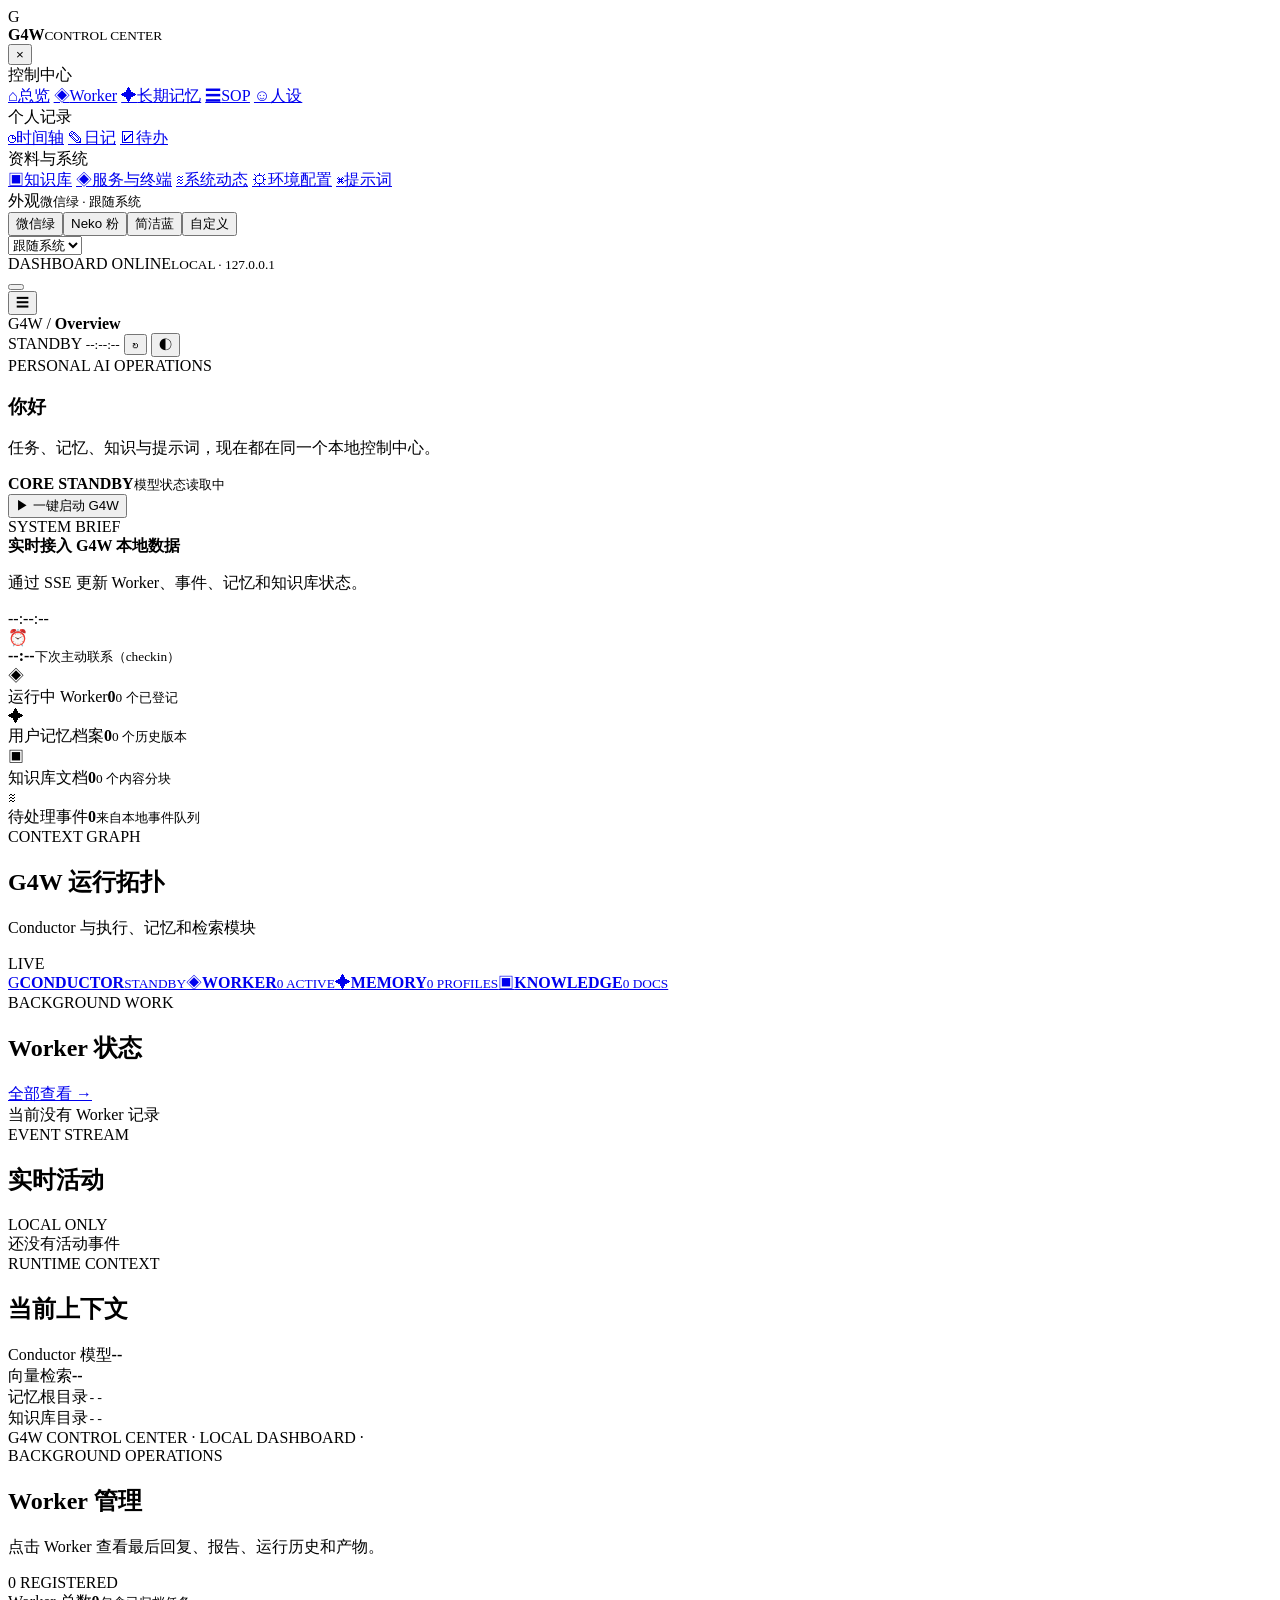
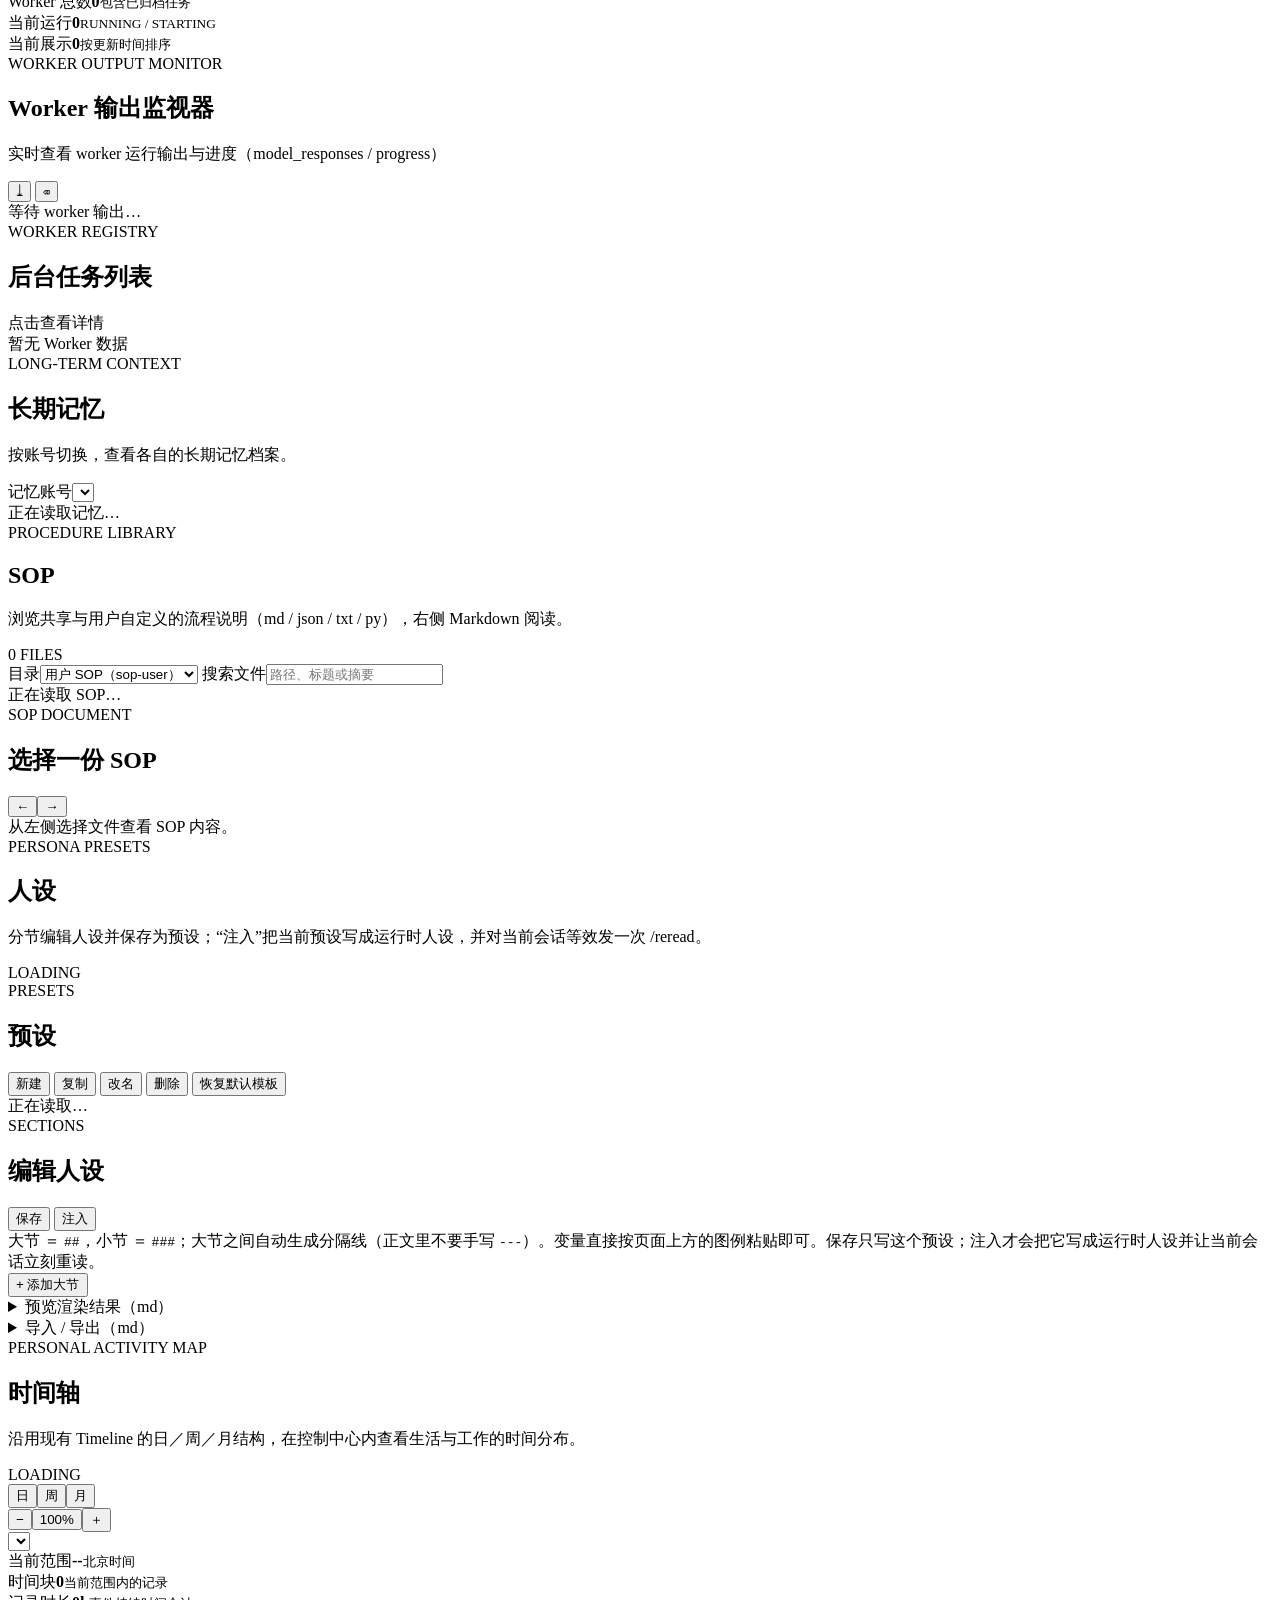
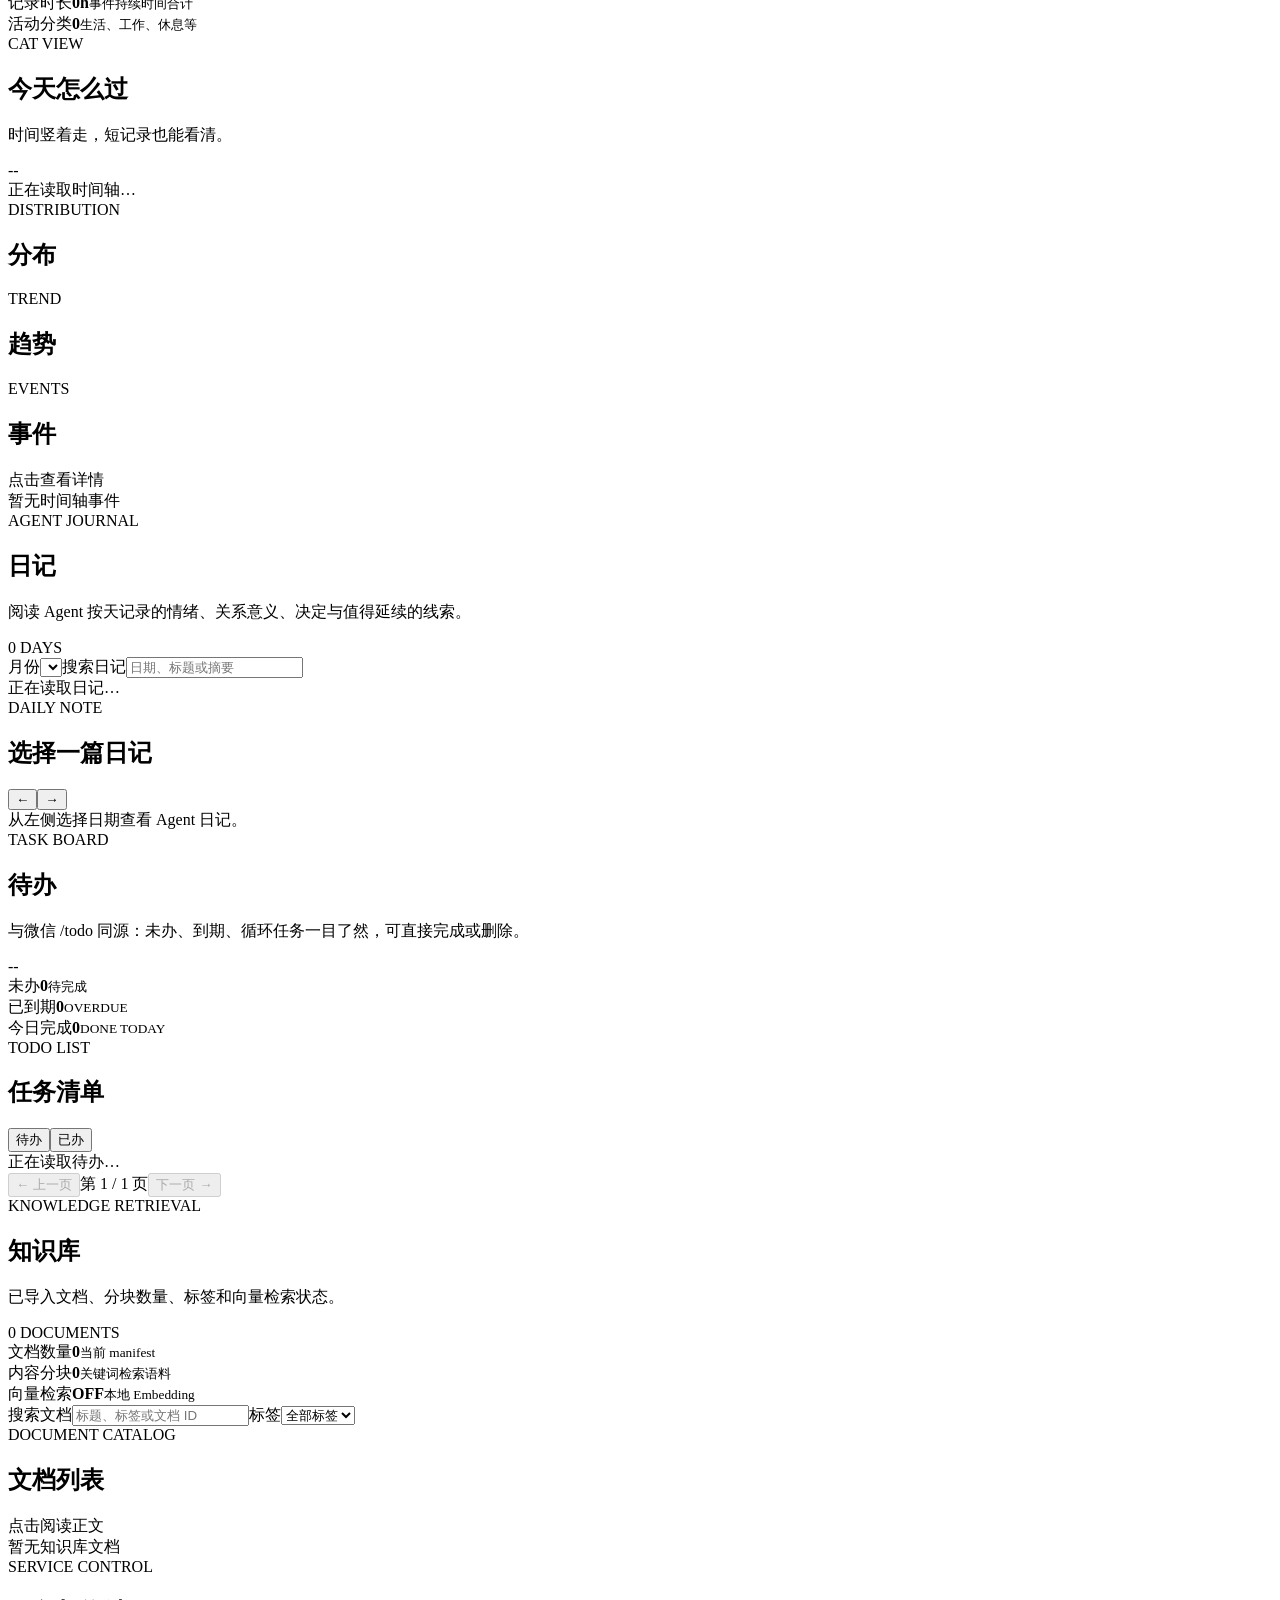
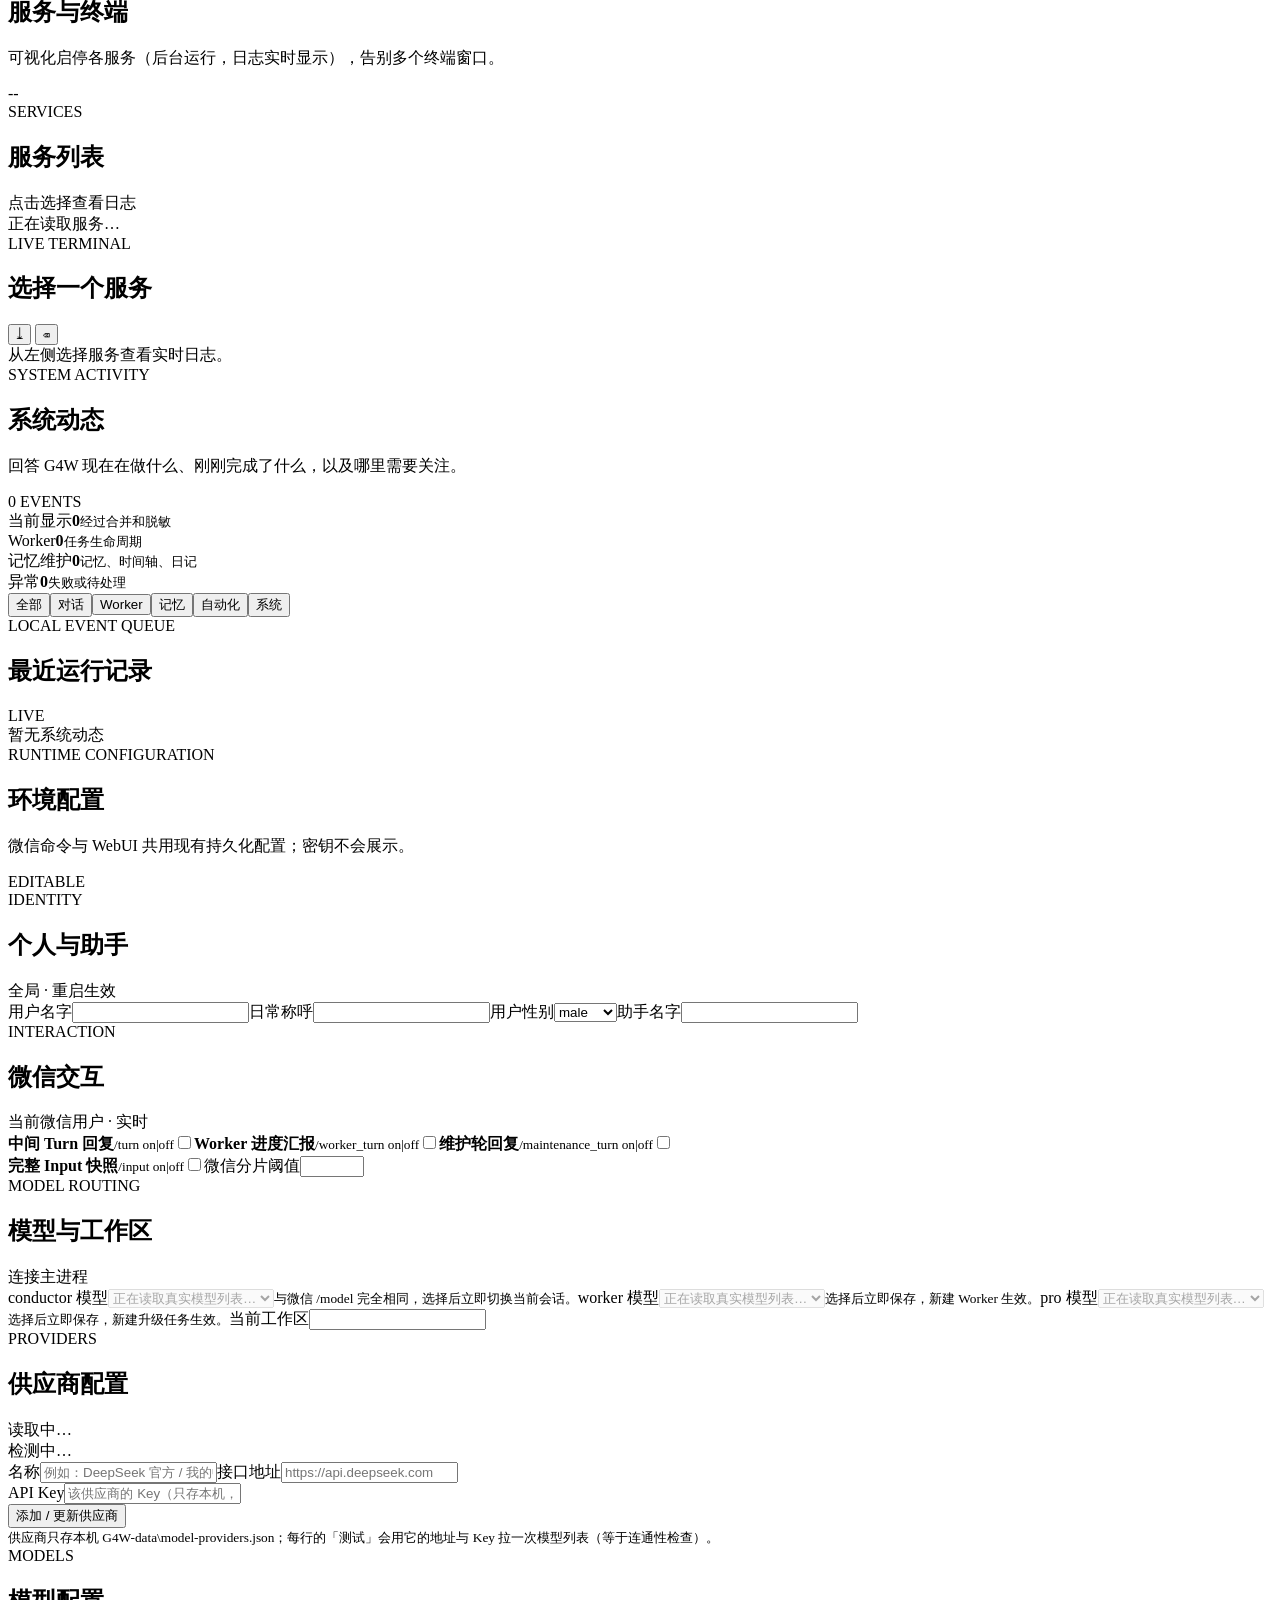
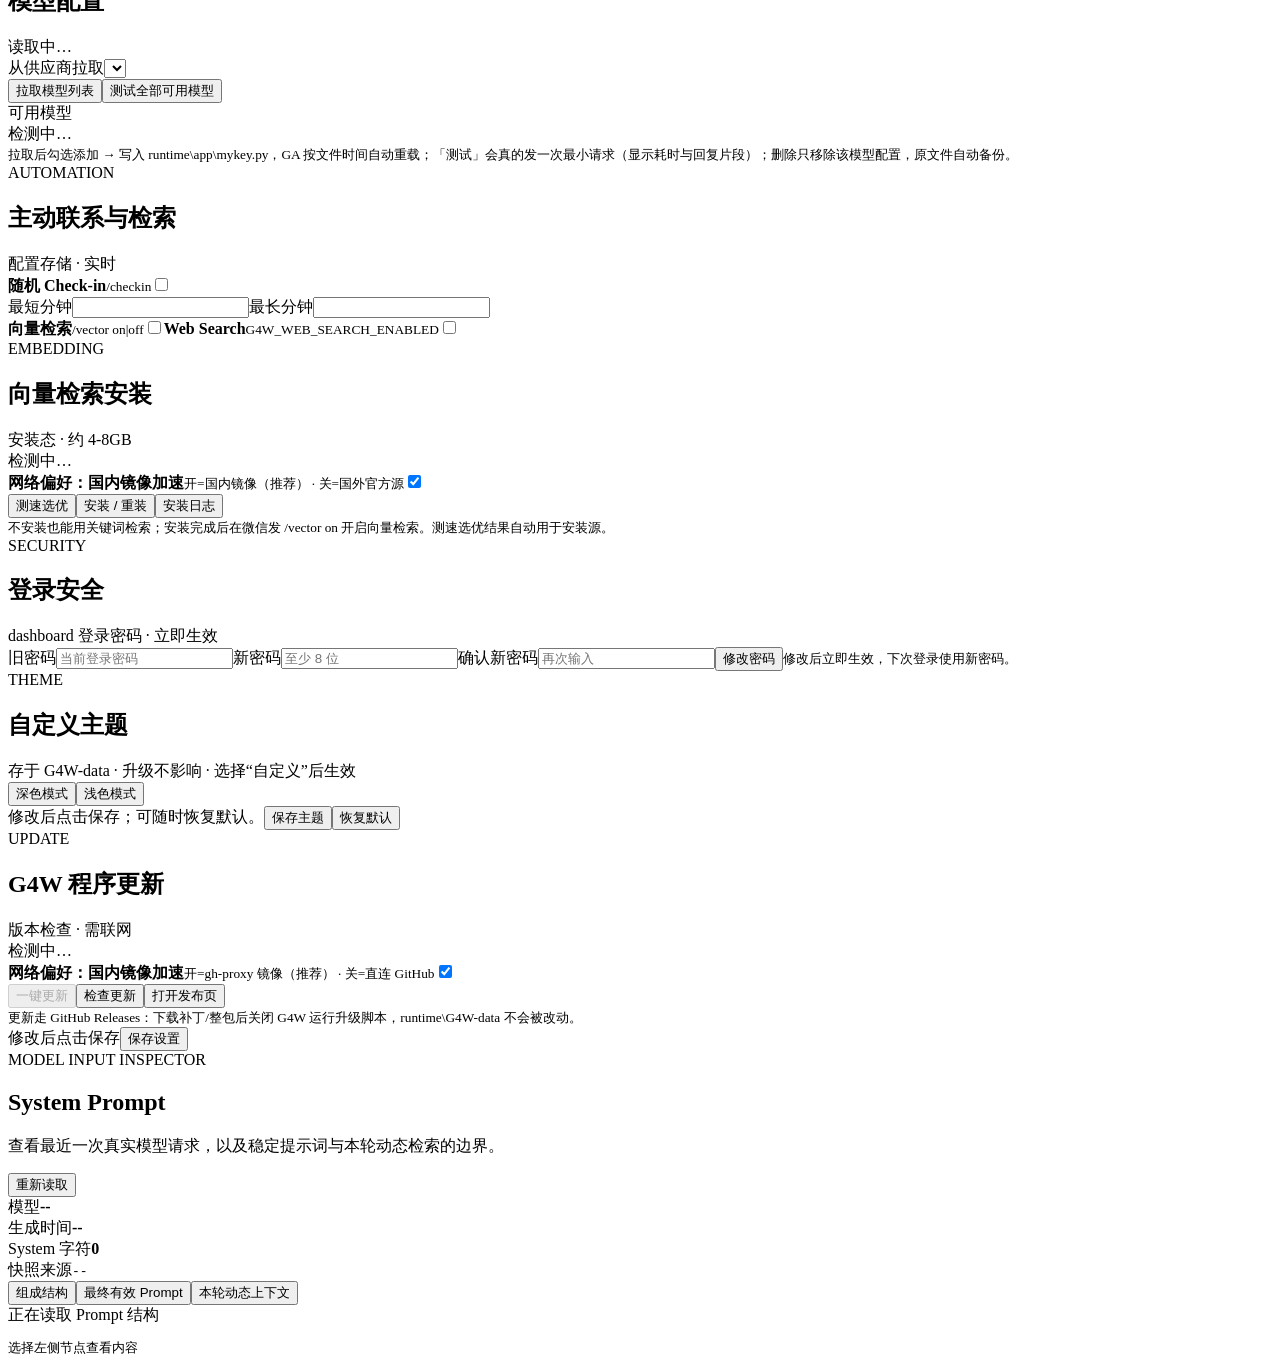
==== runtime/G4W-main/G4W/dashboard/static/index.html @ 63acce2f "fix(dashboard): keep the hero greeting from deforming the overview layout The overview hero put the " ====
<!doctype html>
<html lang="zh-CN" data-theme="dark">
<head>
  <meta charset="utf-8" />
  <meta name="viewport" content="width=device-width, initial-scale=1" />
  <meta name="theme-color" content="#111714" />
  <title>G4W Control Center</title>
  <link rel="stylesheet" href="/styles.css?v=20261015-hero1" />
  <link rel="stylesheet" href="/vendor/katex/katex.min.css" />
</head>
<body>
  <div class="login-overlay" id="login-overlay" hidden>
    <div class="login-card glass-card">
      <div class="login-brand"><span class="brand-mark">G</span><div><strong>G4W</strong><small>CONTROL CENTER</small></div></div>
      <div id="login-mode-setup">
        <h2>首次使用 · 设置密码</h2>
        <p class="login-hint">这是本机控制中心的登录密码，请设置一个你记得住的（至少 8 位）。</p>
        <label>用户名<input id="setup-username" autocomplete="username" placeholder="admin" /></label>
        <label>密码<input id="setup-password" type="password" autocomplete="new-password" placeholder="至少 8 位" /></label>
        <label>确认密码<input id="setup-password2" type="password" autocomplete="new-password" placeholder="再次输入" /></label>
        <button class="login-button" id="setup-button" type="button">创建并进入</button>
      </div>
      <div id="login-mode-login" hidden>
        <h2>登录控制中心</h2>
        <p class="login-hint">输入你在首次设置时创建的密码。</p>
        <label>用户名<input id="login-username" autocomplete="username" placeholder="admin" /></label>
        <label>密码<input id="login-password" type="password" autocomplete="current-password" placeholder="••••••••" /></label>
        <button class="login-button" id="login-button" type="button">进入控制中心</button>
      </div>
      <p class="login-error" id="login-error" hidden></p>
    </div>
  </div>
  <div class="shell">
    <aside class="sidebar" id="sidebar">
      <div class="brand"><span class="brand-mark">G</span><div><strong>G4W</strong><small>CONTROL CENTER</small></div><button class="sidebar-close" id="sidebar-close" aria-label="关闭导航">×</button></div>
      <nav class="sidebar-nav">
        <div class="nav-label">控制中心</div>
        <a class="nav-item active" data-page="overview" href="#overview"><span>⌂</span>总览</a>
        <a class="nav-item" data-page="workers" href="#workers"><span>◈</span>Worker</a>
        <a class="nav-item" data-page="memory" href="#memory"><span>✦</span>长期记忆</a>
        <a class="nav-item" data-page="sop" href="#sop"><span>☰</span>SOP</a>
        <a class="nav-item" data-page="persona" href="#persona"><span>☺</span>人设</a>
        <div class="nav-label">个人记录</div>
        <a class="nav-item" data-page="timeline" href="#timeline"><span>◷</span>时间轴</a>
        <a class="nav-item" data-page="diary" href="#diary"><span>✎</span>日记</a>
        <a class="nav-item" data-page="todo" href="#todo"><span>☑</span>待办</a>
        <div class="nav-label">资料与系统</div>
        <a class="nav-item" data-page="knowledge" href="#knowledge"><span>▣</span>知识库</a>
        <a class="nav-item" data-page="services" href="#services"><span>◈</span>服务与终端</a>
        <a class="nav-item" data-page="events" href="#events"><span>≋</span>系统动态</a>
        <a class="nav-item" data-page="environment" href="#environment"><span>⚙</span>环境配置</a>
        <a class="nav-item" data-page="prompt" href="#prompt"><span>⌘</span>提示词</a>
      </nav>
      <section class="sidebar-appearance">
        <div class="appearance-title"><span>外观</span><small id="appearance-current">微信绿 · 跟随系统</small></div>
        <div class="palette-switch" aria-label="色彩主题"><button class="active" data-palette-choice="wechat">微信绿</button><button data-palette-choice="neko">Neko 粉</button><button data-palette-choice="argon">简洁蓝</button><button data-palette-choice="custom">自定义</button></div>
        <select id="theme-mode-select" aria-label="明暗模式"><option value="system">跟随系统</option><option value="light">浅色</option><option value="dark">深色</option></select>
      </section>
      <div class="sidebar-footer"><span class="status-dot"></span><span id="sidebar-status">DASHBOARD ONLINE</span><small>LOCAL · 127.0.0.1</small></div>
    </aside>
    <button class="sidebar-scrim" id="sidebar-scrim" aria-label="关闭导航"></button>

    <main class="main">
      <header class="topbar">
        <button class="menu-button" id="menu-button" aria-label="打开导航" aria-expanded="false">☰</button>
        <div class="breadcrumbs">G4W <span>/</span> <b id="page-name">Overview</b></div>
        <div class="top-actions">
          <span class="live-pill"><i></i><span id="top-status">STANDBY</span></span>
          <small class="refresh-stamp" id="refresh-stamp">--:--:--</small>
            <button class="icon-button" id="refresh-button" type="button" title="刷新当前页">↻</button>
          <button class="theme-button" id="theme-button" title="切换主题" aria-label="切换主题"><span id="theme-icon">◐</span></button>
        </div>
      </header>

      <section class="page-view active" data-page-view="overview">
        <section class="hero glass-card">
          <div class="hero-copy"><div class="eyebrow">PERSONAL AI OPERATIONS</div><h1><span id="hero-greeting">你好</span></h1><p>任务、记忆、知识与提示词，现在都在同一个本地控制中心。</p></div>
          <div class="hero-side">
            <div class="hero-status"><span class="status-ring"></span><div><strong id="hero-status">CORE STANDBY</strong><small id="hero-model">模型状态读取中</small></div></div>
            <div class="hero-actions"><button id="overview-start" class="hero-start-btn" title="后台启动 G4W 主服务（无终端窗口，实时日志见 服务与终端 页）">▶ 一键启动 G4W</button></div>
          </div>
        </section>
        <section class="brief glass-card"><div class="brief-label">SYSTEM BRIEF</div><div><strong>实时接入 G4W 本地数据</strong><p>通过 SSE 更新 Worker、事件、记忆和知识库状态。</p></div><span class="brief-time" id="last-updated">--:--:--</span><div class="brief-checkin"><div class="brief-checkin-icon">⏰</div><div><strong id="next-checkin-time">--:--</strong><small>下次主动联系（checkin）</small></div></div></section>
        <section class="metric-grid">
          <article class="metric-card glass-card"><div class="metric-icon">◈</div><span>运行中 Worker</span><strong id="running-workers">0</strong><small id="worker-total">0 个已登记</small></article>
          <article class="metric-card glass-card"><div class="metric-icon">✦</div><span>用户记忆档案</span><strong id="memory-count">0</strong><small id="memory-backups">0 个历史版本</small></article>
          <article class="metric-card glass-card"><div class="metric-icon">▣</div><span>知识库文档</span><strong id="knowledge-count">0</strong><small id="chunk-count">0 个内容分块</small></article>
          <article class="metric-card glass-card"><div class="metric-icon">≋</div><span>待处理事件</span><strong id="event-count">0</strong><small>来自本地事件队列</small></article>
        </section>
        <section class="content-grid">
          <article class="network-card glass-card">
            <div class="section-heading"><div><div class="eyebrow">CONTEXT GRAPH</div><h2>G4W 运行拓扑</h2><p>Conductor 与执行、记忆和检索模块</p></div><span class="section-live">LIVE</span></div>
            <div class="network-stage"><div class="grid-floor"></div><div class="connection c1"></div><div class="connection c2"></div><div class="connection c3"></div><a class="node node-core" href="#overview" title="回到总览"><span>G</span><strong>CONDUCTOR</strong><small id="conductor-node">STANDBY</small></a><a class="node node-worker" href="#workers" title="查看 Worker 页面"><span>◈</span><strong>WORKER</strong><small id="worker-node">0 ACTIVE</small></a><a class="node node-memory" href="#memory" title="查看长期记忆页面"><span>✦</span><strong>MEMORY</strong><small id="memory-node">0 PROFILES</small></a><a class="node node-kb" href="#knowledge" title="查看知识库页面"><span>▣</span><strong>KNOWLEDGE</strong><small id="kb-node">0 DOCS</small></a></div>
          </article>
          <article class="workers-card glass-card"><div class="section-heading"><div><div class="eyebrow">BACKGROUND WORK</div><h2>Worker 状态</h2></div><a href="#workers">全部查看 →</a></div><div class="worker-list" id="worker-list"><div class="empty-state">当前没有 Worker 记录</div></div></article>
        </section>
        <section class="lower-grid">
          <article class="events-card glass-card"><div class="section-heading"><div><div class="eyebrow">EVENT STREAM</div><h2>实时活动</h2></div><span class="muted-tag">LOCAL ONLY</span></div><div class="event-list" id="event-list"><div class="empty-state">还没有活动事件</div></div></article>
          <article class="context-card glass-card"><div class="eyebrow">RUNTIME CONTEXT</div><h2>当前上下文</h2><div class="context-row"><span>Conductor 模型</span><strong id="context-model">--</strong></div><div class="context-row"><span>向量检索</span><strong id="context-vector">--</strong></div><div class="context-row"><span>记忆根目录</span><code id="context-memory">--</code></div><div class="context-row"><span>知识库目录</span><code id="context-kb">--</code></div></article>
        </section>
        <footer>G4W CONTROL CENTER <span>·</span> LOCAL DASHBOARD <span>·</span> <span id="footer-year"></span></footer>
      </section>

      <section class="page-view" data-page-view="workers">
        <div class="page-header"><div><div class="eyebrow">BACKGROUND OPERATIONS</div><h1>Worker 管理</h1><p>点击 Worker 查看最后回复、报告、运行历史和产物。</p></div><span class="page-badge" id="workers-page-badge">0 REGISTERED</span></div>
        <div class="metric-grid page-metrics"><article class="metric-card glass-card"><span>Worker 总数</span><strong id="workers-page-total">0</strong><small>包含已归档任务</small></article><article class="metric-card glass-card"><span>当前运行</span><strong id="workers-page-running">0</strong><small>RUNNING / STARTING</small></article><article class="metric-card glass-card"><span>当前展示</span><strong id="workers-page-visible">0</strong><small>按更新时间排序</small></article></div>
        <div class="worker-monitor-layout">
          <article class="monitor-card glass-card">
            <header class="terminal-header monitor-header">
              <div><div class="eyebrow">WORKER OUTPUT MONITOR</div><h2 id="worker-monitor-title">Worker 输出监视器</h2><p>实时查看 worker 运行输出与进度（model_responses / progress）</p></div>
              <div class="terminal-actions">
                <button id="worker-monitor-all" class="service-act" title="取消过滤，显示全部 worker 输出" hidden>全部</button>
                <button id="worker-monitor-follow" class="icon-button active" title="自动跟随">⤓</button>
                <button id="worker-monitor-clear" class="icon-button" title="清屏">⌫</button>
              </div>
            </header>
            <div class="worker-monitor-body" id="worker-monitor-body"><div class="empty-state">等待 worker 输出…</div></div>
          </article>
          <article class="data-panel glass-card worker-list-card">
            <div class="section-heading"><div><div class="eyebrow">WORKER REGISTRY</div><h2>后台任务列表</h2></div><span class="muted-tag">点击查看详情</span></div>
            <div class="data-list worker-page-list" id="worker-page-list"><div class="empty-state">暂无 Worker 数据</div></div>
          </article>
        </div>
      </section>

      <section class="page-view" data-page-view="memory">
        <div class="page-header"><div><div class="eyebrow">LONG-TERM CONTEXT</div><h1>长期记忆</h1><p>按账号切换，查看各自的长期记忆档案。</p></div><div class="memory-switch"><label for="memory-profile-select">记忆账号</label><select id="memory-profile-select" aria-label="选择记忆账号"></select></div></div>
        <div class="memory-layout" id="memory-page-body"><div class="empty-state glass-card">正在读取记忆…</div></div>
      </section>

      <section class="page-view" data-page-view="sop">
        <div class="page-header"><div><div class="eyebrow">PROCEDURE LIBRARY</div><h1>SOP</h1><p>浏览共享与用户自定义的流程说明（md / json / txt / py），右侧 Markdown 阅读。</p></div><span class="page-badge" id="sop-page-badge">0 FILES</span></div>
        <div class="diary-layout sop-layout">
          <aside class="diary-index glass-card">
            <label class="diary-month-field">目录<select id="sop-scope" aria-label="选择 SOP 目录"><option value="sop-user">用户 SOP（sop-user）</option><option value="sop">共享 SOP（sop）</option></select></label>
            <label class="search-field">搜索文件<input id="sop-search" placeholder="路径、标题或摘要" /></label>
            <div class="diary-date-list" id="sop-file-list"><div class="empty-state">正在读取 SOP…</div></div>
          </aside>
          <article class="diary-reader glass-card">
            <header>
              <div><div class="eyebrow">SOP DOCUMENT</div><h2 id="sop-title">选择一份 SOP</h2></div>
              <div class="diary-actions"><button id="sop-prev" aria-label="上一份">←</button><button id="sop-next" aria-label="下一份">→</button></div>
            </header>
            <div class="diary-meta" id="sop-meta"></div>
            <div class="markdown diary-content" id="sop-content"><div class="empty-state">从左侧选择文件查看 SOP 内容。</div></div>
          </article>
        </div>
      </section>

      <section class="page-view" data-page-view="persona">
        <div class="page-header"><div><div class="eyebrow">PERSONA PRESETS</div><h1>人设</h1><p>分节编辑人设并保存为预设；“注入”把当前预设写成运行时人设，并对当前会话等效发一次 /reread。</p></div><span class="page-badge" id="persona-badge">LOADING</span></div>
        <div class="persona-vars glass-card" id="persona-vars"></div>
        <div class="persona-layout">
          <aside class="persona-index glass-card">
            <div class="section-heading"><div><div class="eyebrow">PRESETS</div><h2>预设</h2></div></div>
            <div class="persona-actions">
              <button type="button" class="ghost-button" id="persona-new">新建</button>
              <button type="button" class="ghost-button" id="persona-copy">复制</button>
              <button type="button" class="ghost-button" id="persona-rename">改名</button>
              <button type="button" class="ghost-button" id="persona-delete">删除</button>
              <button type="button" class="ghost-button" id="persona-restore">恢复默认模板</button>
            </div>
            <div class="persona-list" id="persona-list"><div class="empty-state">正在读取…</div></div>
            <div class="persona-meta" id="persona-meta"></div>
          </aside>
          <article class="persona-editor glass-card">
            <div class="section-heading"><div><div class="eyebrow">SECTIONS</div><h2 id="persona-editor-title">编辑人设</h2></div>
              <div class="persona-editor-actions">
                <button type="button" class="primary-button" id="persona-save">保存</button>
                <button type="button" class="primary-button" id="persona-inject">注入</button>
              </div>
            </div>
            <div class="persona-hint">大节 ＝ <code>##</code>，小节 ＝ <code>###</code>；大节之间自动生成分隔线（正文里不要手写 <code>---</code>）。变量直接按页面上方的图例粘贴即可。保存只写这个预设；注入才会把它写成运行时人设并让当前会话立刻重读。</div>
            <div class="settings-card">
              <div id="persona-sections" class="persona-sections"></div>
              <div class="persona-add-row"><button type="button" class="ghost-button" id="persona-add-section">+ 添加大节</button></div>
              <details class="persona-preview"><summary>预览渲染结果（md）</summary><pre id="persona-preview">—</pre></details>
              <details class="persona-io">
                <summary>导入 / 导出（md）</summary>
                <div class="persona-io-row">
                  <label class="search-field">新预设名称（导入时用）<input id="persona-io-name" placeholder="导入人设" /></label>
                  <button type="button" class="ghost-button" id="persona-io-import">从下方内容创建预设</button>
                  <button type="button" class="ghost-button" id="persona-io-export">把当前预设导出到下方</button>
                  <button type="button" class="ghost-button" id="persona-io-runtime">把当前运行时人设导入为新预设</button>
                </div>
                <label>md 内容（## 大节 / ### 小节）<textarea id="persona-io-text" rows="8" placeholder="粘贴 md；或点上面的导出按钮把当前预设填进来"></textarea></label>
              </details>
              <div class="persona-message" id="persona-message"></div>
            </div>
          </article>
        </div>
      </section>

      <section class="page-view" data-page-view="timeline">
        <div class="page-header"><div><div class="eyebrow">PERSONAL ACTIVITY MAP</div><h1>时间轴</h1><p>沿用现有 Timeline 的日／周／月结构，在控制中心内查看生活与工作的时间分布。</p></div><span class="page-badge" id="timeline-page-badge">LOADING</span></div>
        <div class="timeline-toolbar glass-card"><div class="segmented" id="timeline-mode"><button class="active" data-timeline-mode="day">日</button><button data-timeline-mode="week">周</button><button data-timeline-mode="month">月</button></div><div class="timeline-zoom" aria-label="时间轴缩放"><button data-timeline-zoom="out" title="缩小">−</button><button data-timeline-zoom="reset" id="timeline-zoom-label" title="重置缩放">100%</button><button data-timeline-zoom="in" title="放大">＋</button></div><select id="timeline-date" aria-label="选择时间轴日期"></select></div>
        <div class="metric-grid timeline-metrics"><article class="metric-card glass-card"><span>当前范围</span><strong id="timeline-range">--</strong><small>北京时间</small></article><article class="metric-card glass-card"><span>时间块</span><strong id="timeline-events-count">0</strong><small>当前范围内的记录</small></article><article class="metric-card glass-card"><span>记录时长</span><strong id="timeline-duration">0h</strong><small>事件持续时间合计</small></article><article class="metric-card glass-card"><span>活动分类</span><strong id="timeline-category-count">0</strong><small>生活、工作、休息等</small></article></div>
        <article class="timeline-board-card glass-card"><div class="section-heading"><div><div class="eyebrow">CAT VIEW</div><h2 id="timeline-focus-title">今天怎么过</h2><p id="timeline-focus-subtitle">时间竖着走，短记录也能看清。</p></div><span class="muted-tag" id="timeline-updated">--</span></div><div class="timeline-board" id="timeline-board"><div class="empty-state">正在读取时间轴…</div></div><div class="timeline-legend" id="timeline-legend"></div></article>
        <section class="timeline-analysis-grid"><article class="glass-card analysis-card"><div class="section-heading"><div><div class="eyebrow">DISTRIBUTION</div><h2>分布</h2></div><span class="timeline-filter-pill" id="timeline-filter-tag" hidden>全部</span></div><div class="distribution-wrap"><div class="distribution-donut" id="timeline-donut"></div><div class="distribution-list" id="timeline-distribution"></div></div></article><article class="glass-card analysis-card"><div class="section-heading"><div><div class="eyebrow">TREND</div><h2>趋势</h2></div><span class="timeline-filter-pill" id="timeline-trend-tag" hidden>全部</span></div><div class="trend-bars" id="timeline-trend"></div></article></section>
        <article class="data-panel glass-card"><div class="section-heading"><div><div class="eyebrow">EVENTS</div><h2>事件</h2></div><span class="timeline-filter-pill" id="timeline-events-tag" hidden>全部</span><span class="muted-tag">点击查看详情</span></div><div class="timeline-event-grid" id="timeline-event-list"><div class="empty-state">暂无时间轴事件</div></div></article>
      </section>

      <section class="page-view" data-page-view="diary">
        <div class="page-header"><div><div class="eyebrow">AGENT JOURNAL</div><h1>日记</h1><p>阅读 Agent 按天记录的情绪、关系意义、决定与值得延续的线索。</p></div><span class="page-badge" id="diary-page-badge">0 DAYS</span></div>
        <div class="diary-layout"><aside class="diary-index glass-card"><label class="diary-month-field">月份<select id="diary-month" aria-label="选择日记月份"></select></label><label class="search-field">搜索日记<input id="diary-search" placeholder="日期、标题或摘要" /></label><div class="diary-date-list" id="diary-date-list"><div class="empty-state">正在读取日记…</div></div></aside><article class="diary-reader glass-card"><header><div><div class="eyebrow">DAILY NOTE</div><h2 id="diary-title">选择一篇日记</h2></div><div class="diary-actions"><button id="diary-prev" aria-label="上一篇">←</button><button id="diary-next" aria-label="下一篇">→</button></div></header><div class="diary-meta" id="diary-meta"></div><div class="markdown diary-content" id="diary-content"><div class="empty-state">从左侧选择日期查看 Agent 日记。</div></div></article></div>
      </section>

      <section class="page-view" data-page-view="todo">
        <div class="page-header"><div><div class="eyebrow">TASK BOARD</div><h1>待办</h1><p>与微信 /todo 同源：未办、到期、循环任务一目了然，可直接完成或删除。</p></div><span class="page-badge" id="todo-page-badge">--</span></div>
        <div class="metric-grid page-metrics"><article class="metric-card glass-card"><span>未办</span><strong id="todo-page-pending">0</strong><small>待完成</small></article><article class="metric-card glass-card"><span>已到期</span><strong id="todo-page-overdue">0</strong><small>OVERDUE</small></article><article class="metric-card glass-card"><span>今日完成</span><strong id="todo-page-done">0</strong><small>DONE TODAY</small></article></div>
        <article class="data-panel glass-card"><div class="section-heading"><div><div class="eyebrow">TODO LIST</div><h2>任务清单</h2></div><div class="todo-tabs"><button class="active" data-todo-tab="pending">待办</button><button data-todo-tab="done">已办</button></div></div><div class="data-list" id="todo-page-list"><div class="empty-state">正在读取待办…</div></div><div class="todo-pager"><button id="todo-prev" disabled>← 上一页</button><span id="todo-page-info">第 1 / 1 页</span><button id="todo-next" disabled>下一页 →</button></div></article>
      </section>

      <section class="page-view" data-page-view="knowledge">
        <div class="page-header"><div><div class="eyebrow">KNOWLEDGE RETRIEVAL</div><h1>知识库</h1><p>已导入文档、分块数量、标签和向量检索状态。</p></div><span class="page-badge" id="knowledge-page-badge">0 DOCUMENTS</span></div>
        <div class="metric-grid page-metrics"><article class="metric-card glass-card"><span>文档数量</span><strong id="knowledge-page-total">0</strong><small>当前 manifest</small></article><article class="metric-card glass-card"><span>内容分块</span><strong id="knowledge-page-chunks">0</strong><small>关键词检索语料</small></article><article class="metric-card glass-card"><span>向量检索</span><strong id="knowledge-page-vector">OFF</strong><small>本地 Embedding</small></article></div>
        <div class="catalog-toolbar glass-card"><label class="search-field">搜索文档<input id="knowledge-search" placeholder="标题、标签或文档 ID" /></label><label>标签<select id="knowledge-tag"><option value="">全部标签</option></select></label></div>
        <article class="data-panel glass-card"><div class="section-heading"><div><div class="eyebrow">DOCUMENT CATALOG</div><h2>文档列表</h2></div><span class="muted-tag">点击阅读正文</span></div><div class="data-list" id="knowledge-page-list"><div class="empty-state">暂无知识库文档</div></div></article>
      </section>

      <section class="page-view" data-page-view="services">
        <div class="page-header"><div><div class="eyebrow">SERVICE CONTROL</div><h1>服务与终端</h1><p>可视化启停各服务（后台运行，日志实时显示），告别多个终端窗口。</p></div><span class="page-badge" id="services-page-badge">--</span></div>
        <div class="services-layout">
          <aside class="services-list glass-card">
            <div class="section-heading"><div><div class="eyebrow">SERVICES</div><h2>服务列表</h2></div><span class="muted-tag">点击选择查看日志</span></div>
            <div id="services-page-list"><div class="empty-state">正在读取服务…</div></div>
          </aside>
          <article class="terminal-card glass-card">
            <header class="terminal-header">
              <div><div class="eyebrow">LIVE TERMINAL</div><h2 id="terminal-title">选择一个服务</h2></div>
              <div class="terminal-actions">
                <button id="terminal-follow" class="icon-button active" title="自动跟随">⤓</button>
                <button id="terminal-clear" class="icon-button" title="清屏">⌫</button>
              </div>
            </header>
            <div class="terminal-body" id="terminal-body"><div class="empty-state">从左侧选择服务查看实时日志。</div></div>
          </article>
        </div>
      </section>

      <section class="page-view" data-page-view="events">
        <div class="page-header"><div><div class="eyebrow">SYSTEM ACTIVITY</div><h1>系统动态</h1><p>回答 G4W 现在在做什么、刚刚完成了什么，以及哪里需要关注。</p></div><span class="page-badge" id="events-page-badge">0 EVENTS</span></div>
        <div class="metric-grid event-metrics"><article class="metric-card glass-card"><span>当前显示</span><strong id="events-visible-count">0</strong><small>经过合并和脱敏</small></article><article class="metric-card glass-card"><span>Worker</span><strong id="events-worker-count">0</strong><small>任务生命周期</small></article><article class="metric-card glass-card"><span>记忆维护</span><strong id="events-memory-count">0</strong><small>记忆、时间轴、日记</small></article><article class="metric-card glass-card"><span>异常</span><strong id="events-error-count">0</strong><small>失败或待处理</small></article></div>
        <div class="event-filters" id="event-filters"><button class="active" data-event-filter="all">全部</button><button data-event-filter="conversation">对话</button><button data-event-filter="worker">Worker</button><button data-event-filter="memory">记忆</button><button data-event-filter="automation">自动化</button><button data-event-filter="system">系统</button></div>
        <article class="data-panel glass-card"><div class="section-heading"><div><div class="eyebrow">LOCAL EVENT QUEUE</div><h2>最近运行记录</h2></div><span class="section-live">LIVE</span></div><div class="system-event-list" id="events-page-list"><div class="empty-state">暂无系统动态</div></div></article>
      </section>

      <section class="page-view" data-page-view="environment">
        <div class="page-header"><div><div class="eyebrow">RUNTIME CONFIGURATION</div><h1>环境配置</h1><p>微信命令与 WebUI 共用现有持久化配置；密钥不会展示。</p></div><span class="page-badge">EDITABLE</span></div>
        <form id="settings-form" class="settings-grid">
          <article class="settings-card glass-card"><div class="settings-head"><div><div class="eyebrow">IDENTITY</div><h2>个人与助手</h2></div><span class="scope">全局 · 重启生效</span></div><label>用户名字<input name="userName" id="setting-user-name" /></label><label>日常称呼<input name="userIdentity" id="setting-user-identity" /></label><label>用户性别<select name="userGender" id="setting-user-gender"><option value="male">male</option><option value="female">female</option><option value="neutral">neutral</option></select></label><label>助手名字<input name="botName" id="setting-bot-name" /></label></article>
          <article class="settings-card glass-card"><div class="settings-head"><div><div class="eyebrow">INTERACTION</div><h2>微信交互</h2></div><span class="scope">当前微信用户 · 实时</span></div><label class="switch-row"><span><b>中间 Turn 回复</b><small>/turn on|off</small></span><input type="checkbox" name="turnEnabled" id="setting-turn" /></label><label class="switch-row"><span><b>Worker 进度汇报</b><small>/worker_turn on|off</small></span><input type="checkbox" name="workerTurnEnabled" id="setting-worker-turn" /></label><label class="switch-row"><span><b>维护轮回复</b><small>/maintenance_turn on|off</small></span><input type="checkbox" name="maintenanceTurnEnabled" id="setting-maintenance-turn" /></label><div class="maintenance-actions" id="setting-maintenance-actions"></div><label class="switch-row"><span><b>完整 Input 快照</b><small>/input on|off</small></span><input type="checkbox" name="inputCaptureEnabled" id="setting-input" /></label><label>微信分片阈值<input type="number" min="1" max="3800" name="chunkChars" id="setting-chunk" /></label></article>
          <article class="settings-card glass-card"><div class="settings-head"><div><div class="eyebrow">MODEL ROUTING</div><h2>模型与工作区</h2></div><span class="scope" id="model-control-status">连接主进程</span></div><label>conductor 模型<select id="setting-conductor-model" data-model-target="conductor" disabled><option>正在读取真实模型列表…</option></select><small class="model-hint">与微信 /model 完全相同，选择后立即切换当前会话。</small></label><label>worker 模型<select id="setting-worker-model" data-model-target="worker" disabled><option>正在读取真实模型列表…</option></select><small class="model-hint">选择后立即保存，新建 Worker 生效。</small></label><label>pro 模型<select id="setting-pro-model" data-model-target="pro" disabled><option>正在读取真实模型列表…</option></select><small class="model-hint">选择后立即保存，新建升级任务生效。</small></label><label>当前工作区<input name="workspaceRoot" id="setting-workspace" /></label></article>
          <article class="settings-card glass-card"><div class="settings-head"><div><div class="eyebrow">PROVIDERS</div><h2>供应商配置</h2></div><span class="scope" id="provider-config-scope">读取中…</span></div>
            <div id="provider-config-list" class="model-list"><span class="muted-tag">检测中…</span></div>
            <div class="field-pair"><label>名称<input id="model-provider-name" placeholder="例如：DeepSeek 官方 / 我的中转" /></label><label>接口地址<input id="model-provider-base" placeholder="https://api.deepseek.com" /></label></div>
            <label>API Key<input type="password" id="model-provider-key" autocomplete="off" placeholder="该供应商的 Key（只存本机，界面只显示掩码）" /></label>
            <div class="embedding-actions"><button type="button" class="primary-button" id="model-provider-save">添加 / 更新供应商</button></div>
            <small class="model-hint" id="provider-config-message">供应商只存本机 G4W-data\model-providers.json；每行的「测试」会用它的地址与 Key 拉一次模型列表（等于连通性检查）。</small>
          </article>
          <article class="settings-card glass-card"><div class="settings-head"><div><div class="eyebrow">MODELS</div><h2>模型配置</h2></div><span class="scope" id="model-config-scope">读取中…</span></div>
            <label>从供应商拉取<select id="model-fetch-provider"></select></label>
            <div class="embedding-actions"><button type="button" class="primary-button" id="model-fetch-run">拉取模型列表</button><button type="button" class="ghost-button" id="model-test-all">测试全部可用模型</button></div>
            <div id="model-config-fetched" class="model-fetch"></div>
            <div class="section-heading">可用模型</div>
            <div id="model-config-models" class="model-list"><span class="muted-tag">检测中…</span></div>
            <small class="model-hint" id="model-config-message">拉取后勾选添加 → 写入 runtime\app\mykey.py，GA 按文件时间自动重载；「测试」会真的发一次最小请求（显示耗时与回复片段）；删除只移除该模型配置，原文件自动备份。</small>
            <small class="model-hint" id="model-config-anthropic"></small>
          </article>
          <article class="settings-card glass-card"><div class="settings-head"><div><div class="eyebrow">AUTOMATION</div><h2>主动联系与检索</h2></div><span class="scope">配置存储 · 实时</span></div><label class="switch-row"><span><b>随机 Check-in</b><small>/checkin</small></span><input type="checkbox" name="checkinEnabled" id="setting-checkin" /></label><div class="field-pair"><label>最短分钟<input type="number" min="1" name="checkinMin" id="setting-checkin-min" /></label><label>最长分钟<input type="number" min="1" name="checkinMax" id="setting-checkin-max" /></label></div><label class="switch-row"><span><b>向量检索</b><small>/vector on|off</small></span><input type="checkbox" name="vectorEnabled" id="setting-vector" /></label><label class="switch-row"><span><b>Web Search</b><small>G4W_WEB_SEARCH_ENABLED</small></span><input type="checkbox" name="webSearchEnabled" id="setting-web-search" /></label></article>
          <article class="settings-card glass-card"><div class="settings-head"><div><div class="eyebrow">EMBEDDING</div><h2>向量检索安装</h2></div><span class="scope" id="embedding-scope">安装态 · 约 4-8GB</span></div><div id="embedding-status" class="embedding-status"><span class="muted-tag">检测中…</span></div><label class="switch-row"><span><b>网络偏好：国内镜像加速</b><small>开=国内镜像（推荐） · 关=国外官方源</small></span><input type="checkbox" id="embedding-network" checked /></label><div class="embedding-actions"><button type="button" class="ghost-button" id="embedding-speedtest">测速选优</button><button type="button" class="primary-button" id="embedding-install">安装 / 重装</button><button type="button" class="ghost-button" id="embedding-log">安装日志</button></div><div id="embedding-speedtest-result" class="embedding-speedtest"></div><small class="model-hint" id="embedding-message">不安装也能用关键词检索；安装完成后在微信发 /vector on 开启向量检索。测速选优结果自动用于安装源。</small></article>
          <article class="settings-card glass-card"><div class="settings-head"><div><div class="eyebrow">SECURITY</div><h2>登录安全</h2></div><span class="scope">dashboard 登录密码 · 立即生效</span></div><label>旧密码<input type="password" id="setting-old-password" autocomplete="current-password" placeholder="当前登录密码" /></label><label>新密码<input type="password" id="setting-new-password" autocomplete="new-password" placeholder="至少 8 位" /></label><label>确认新密码<input type="password" id="setting-new-password2" autocomplete="new-password" placeholder="再次输入" /></label><button type="button" class="primary-button" id="password-save">修改密码</button><small class="model-hint" id="password-message">修改后立即生效，下次登录使用新密码。</small></article>
          <article class="settings-card glass-card"><div class="settings-head"><div><div class="eyebrow">THEME</div><h2>自定义主题</h2></div><span class="scope">存于 G4W-data · 升级不影响 · 选择“自定义”后生效</span></div><div class="theme-mode-tabs"><button type="button" class="active" data-theme-mode="dark">深色模式</button><button type="button" data-theme-mode="light">浅色模式</button></div><div id="theme-editor" class="theme-editor"></div><div class="settings-actions"><span class="model-hint" id="theme-message">修改后点击保存；可随时恢复默认。</span><button type="button" class="primary-button" id="theme-save">保存主题</button><button type="button" class="ghost-button" id="theme-reset">恢复默认</button></div></article>
          <article class="settings-card glass-card"><div class="settings-head"><div><div class="eyebrow">UPDATE</div><h2>G4W 程序更新</h2></div><span class="scope" id="update-scope">版本检查 · 需联网</span></div><div id="update-status" class="embedding-status"><span class="muted-tag">检测中…</span></div><label class="switch-row"><span><b>网络偏好：国内镜像加速</b><small>开=gh-proxy 镜像（推荐） · 关=直连 GitHub</small></span><input type="checkbox" id="update-mirror" checked /></label><div class="embedding-actions"><button type="button" class="primary-button" id="update-apply" disabled>一键更新</button><button type="button" class="ghost-button" id="update-check">检查更新</button><button type="button" class="ghost-button" id="update-release">打开发布页</button></div><div id="update-detail" class="embedding-speedtest"></div><div id="update-progress-wrap" hidden style="margin-top:10px"><div style="height:8px;border-radius:999px;background:rgba(255,255,255,.10);overflow:hidden"><div id="update-progress-bar" style="height:100%;width:0;background:#3884ff;transition:width .3s ease"></div></div><div id="update-progress-text" class="model-hint" style="margin-top:6px"></div></div><small class="model-hint" id="update-message">更新走 GitHub Releases：下载补丁/整包后关闭 G4W 运行升级脚本，runtime\G4W-data 不会被改动。</small></article>
          <div class="settings-actions"><span id="settings-message">修改后点击保存</span><button type="submit" class="primary-button" id="settings-save">保存设置</button></div>
        </form>
      </section>

      <section class="page-view" data-page-view="prompt">
        <div class="page-header"><div><div class="eyebrow">MODEL INPUT INSPECTOR</div><h1>System Prompt</h1><p>查看最近一次真实模型请求，以及稳定提示词与本轮动态检索的边界。</p></div><button class="secondary-button" id="prompt-refresh">重新读取</button></div>
        <div class="prompt-summary glass-card"><div><span>模型</span><strong id="prompt-model">--</strong></div><div><span>生成时间</span><strong id="prompt-time">--</strong></div><div><span>System 字符</span><strong id="prompt-chars">0</strong></div><div><span>快照来源</span><code id="prompt-source">--</code></div></div>
        <div class="prompt-tabs"><button class="active" data-prompt-tab="structure">组成结构</button><button data-prompt-tab="final">最终有效 Prompt</button><button data-prompt-tab="dynamic">本轮动态上下文</button></div>
        <div class="prompt-workspace glass-card" data-prompt-panel="structure"><aside class="prompt-tree" id="prompt-tree"><div class="empty-state">正在读取 Prompt 结构</div></aside><section class="prompt-inspector"><div class="prompt-node-meta" id="prompt-node-meta"></div><pre id="prompt-node-content">选择左侧节点查看内容</pre></section></div>
        <article class="prompt-code glass-card" data-prompt-panel="final" hidden><pre id="prompt-final">正在读取…</pre></article>
        <article class="prompt-code glass-card" data-prompt-panel="dynamic" hidden><div class="dynamic-note">这部分附加在当前用户消息中，不属于稳定 System Prompt。</div><pre id="prompt-dynamic">当前快照没有动态检索内容。</pre></article>
      </section>
    </main>
  </div>

  <div class="drawer-layer" id="drawer-layer" hidden>
    <div class="drawer-backdrop" data-close-drawer></div>
    <aside class="drawer"><header><div><div class="eyebrow" id="drawer-eyebrow">DETAIL</div><h2 id="drawer-title">详情</h2></div><button class="drawer-close" data-close-drawer>×</button></header><div class="drawer-body" id="drawer-body"></div></aside>
  </div>
  <div class="refresh-overlay" id="refresh-overlay" hidden><div class="refresh-overlay-card"><b>正在刷新</b><span>重新读取当前页数据…</span></div></div>
    <div class="toast" id="toast" hidden></div>
  <div class="timeline-tooltip" id="timeline-tooltip" role="tooltip" hidden></div>
  <script src="/vendor/markdown-it.min.js"></script>
  <script src="/vendor/katex/katex.min.js"></script>
  <script src="/app.js?v=20261015-hero1"></script>
</body>
</html>
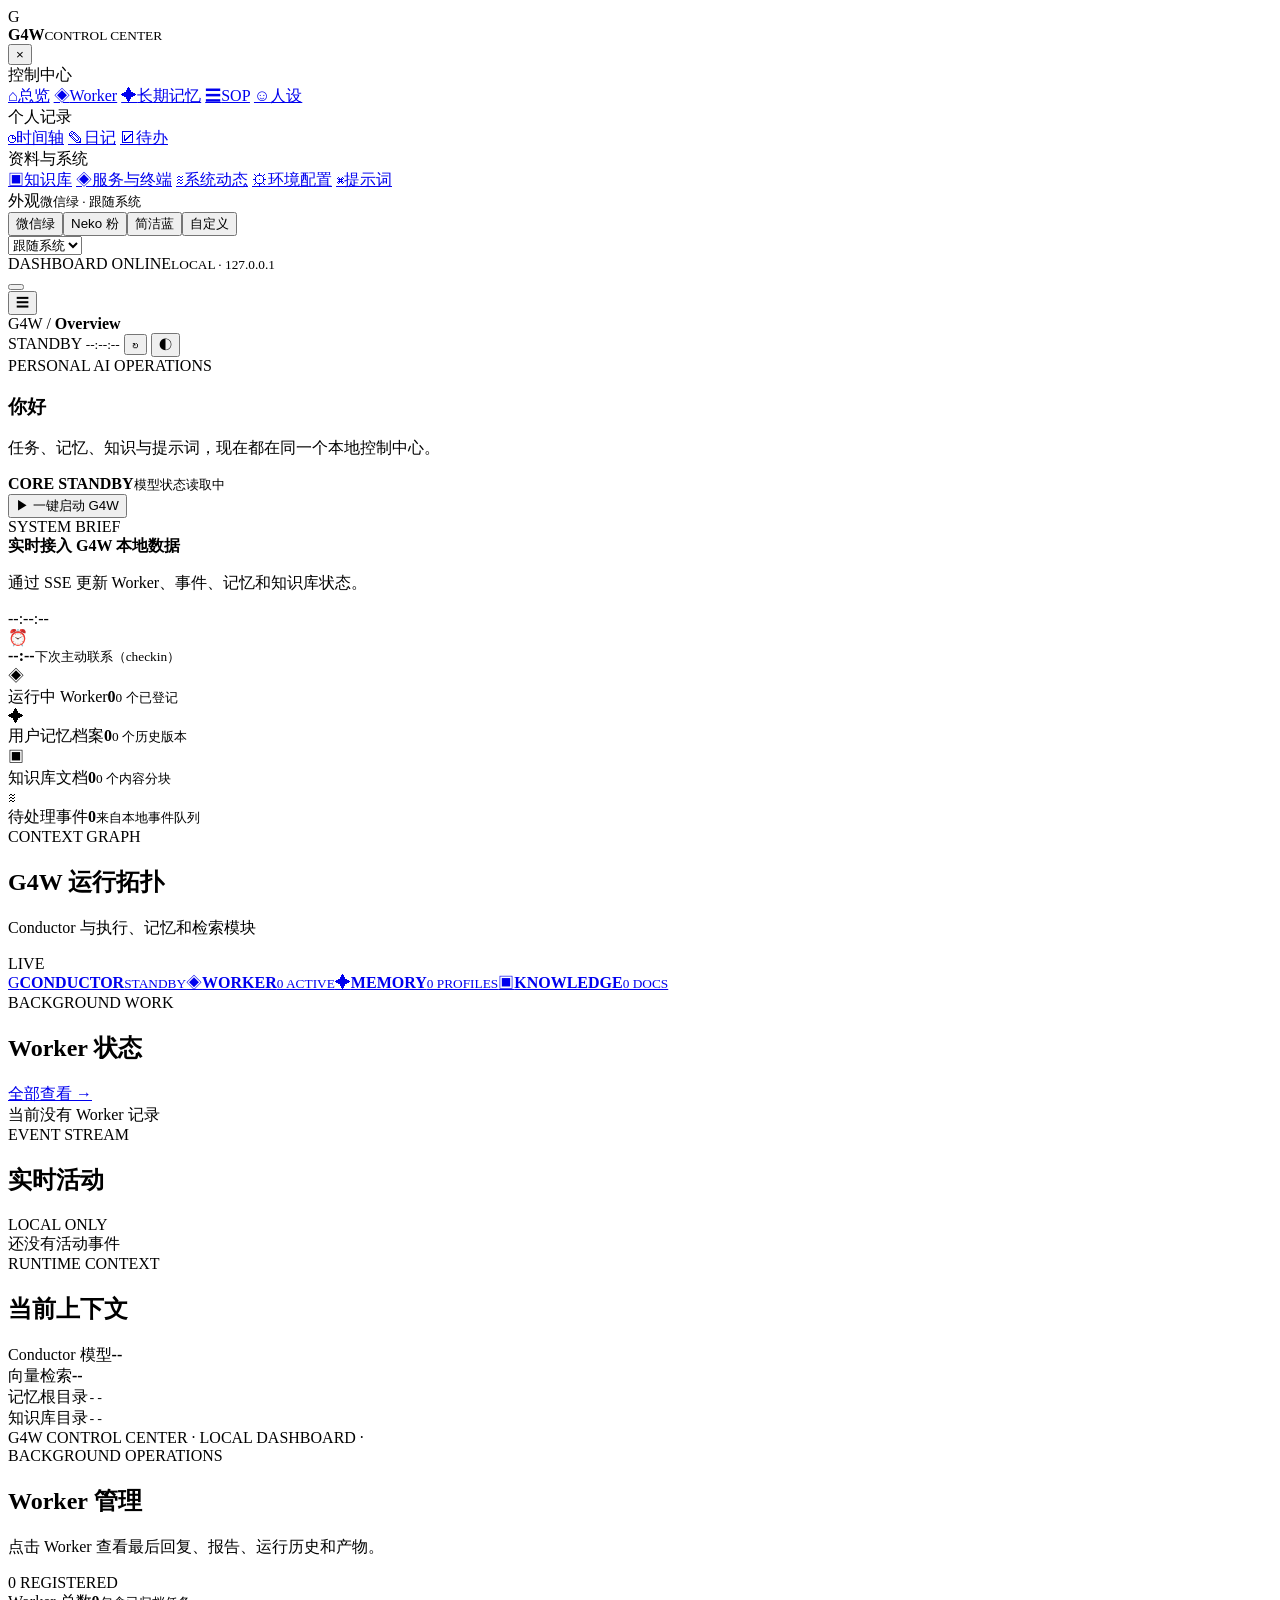
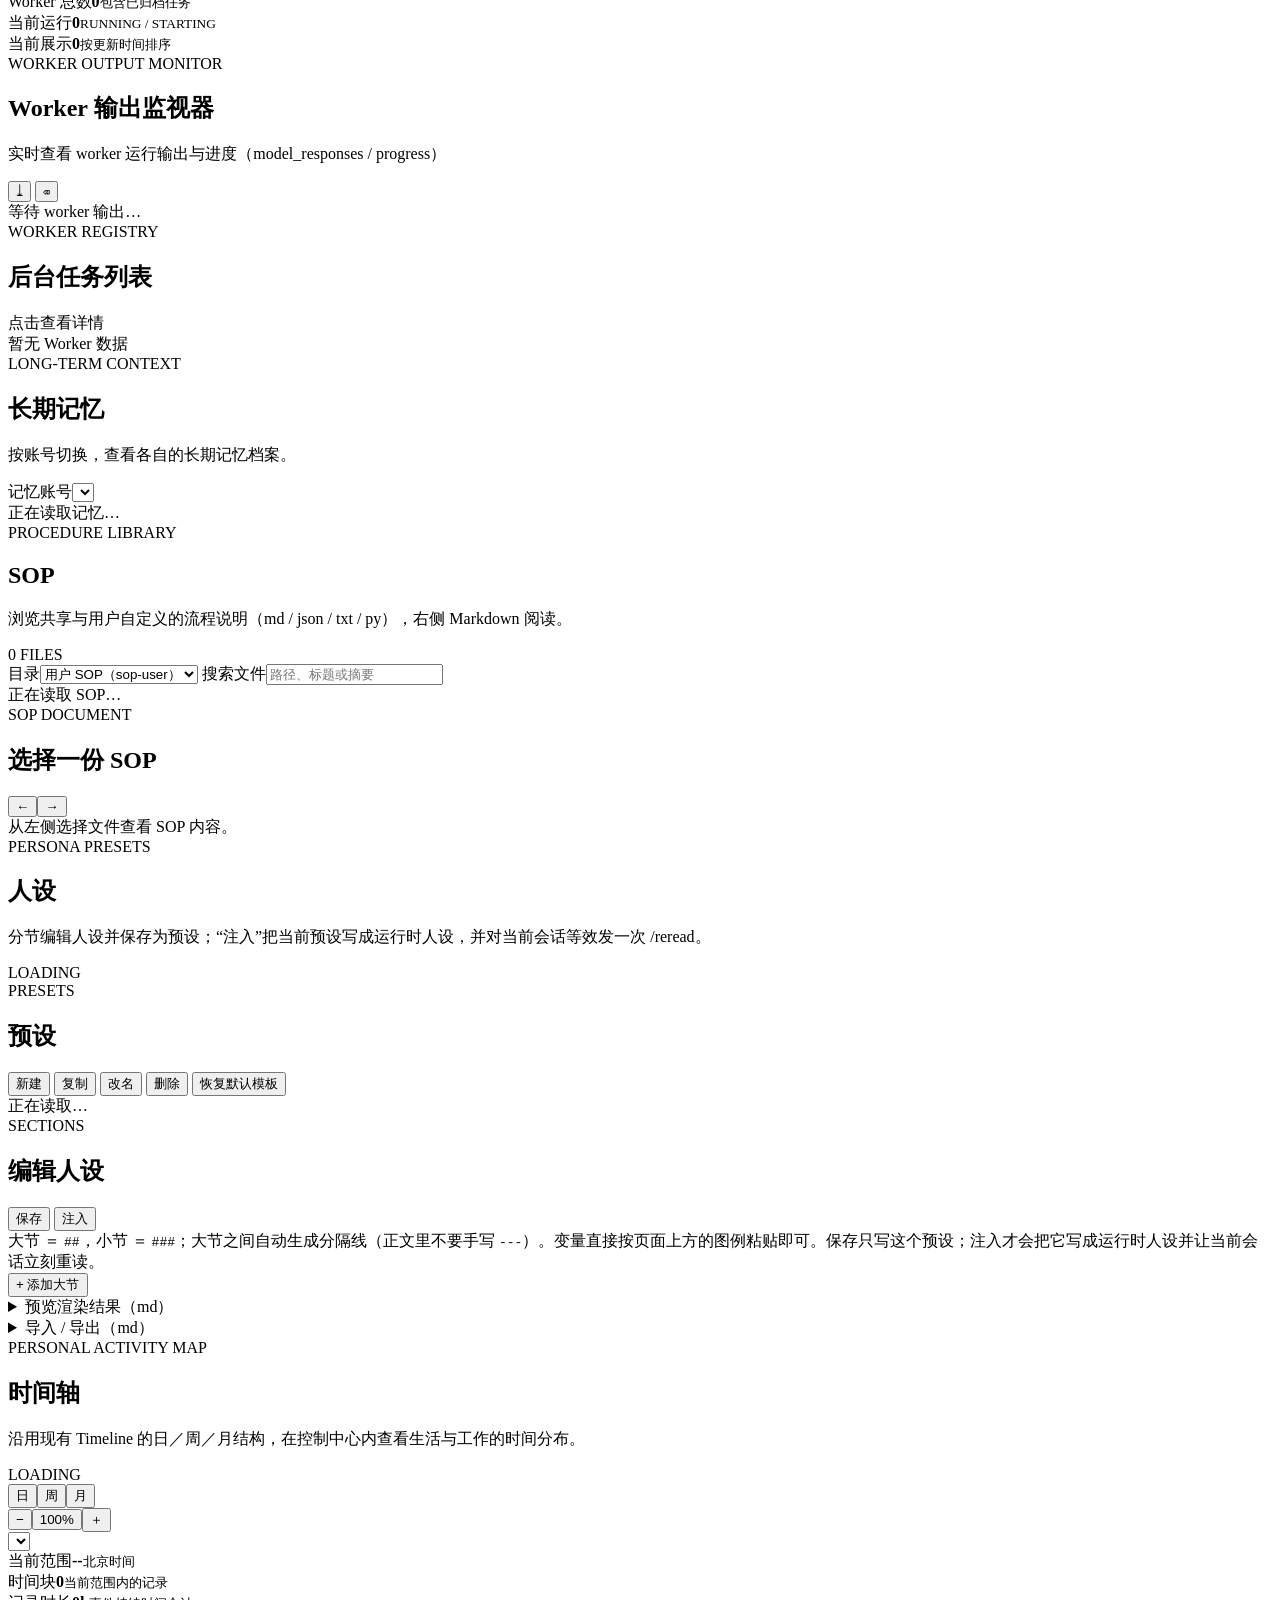
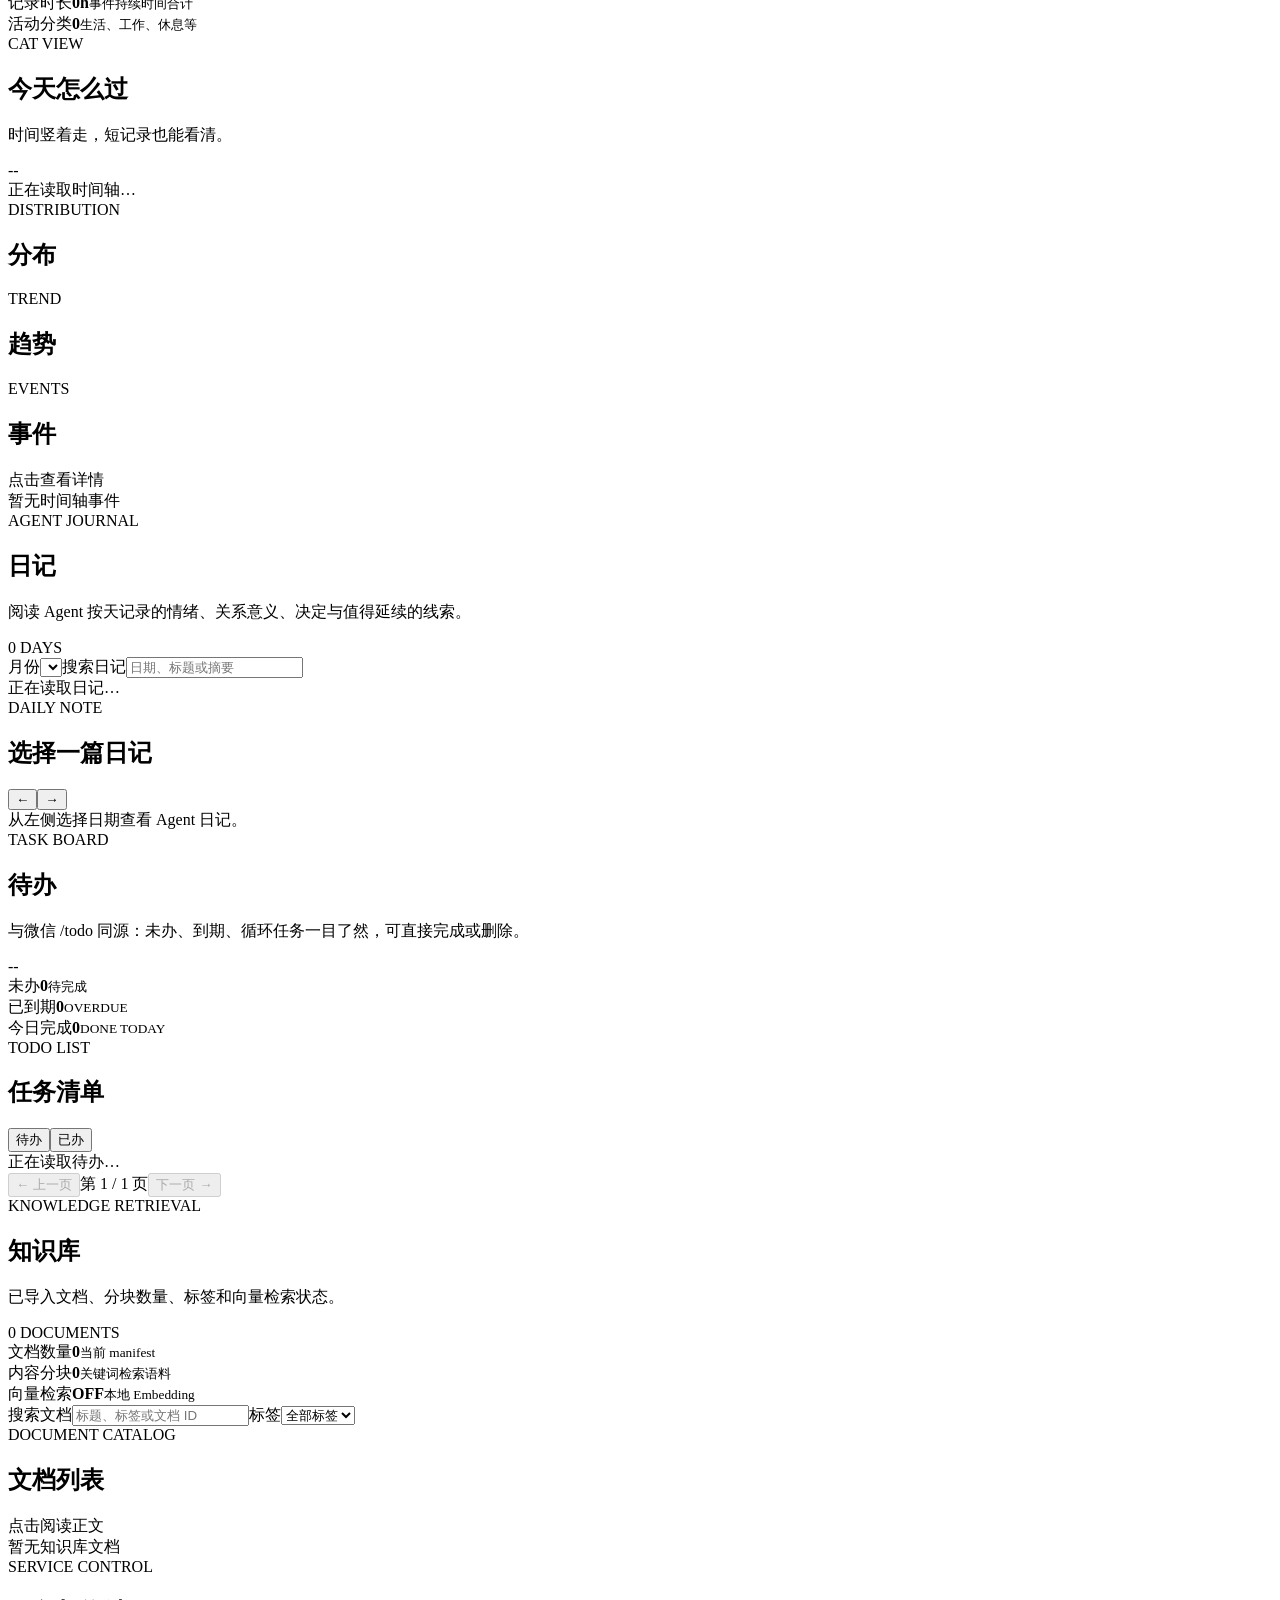
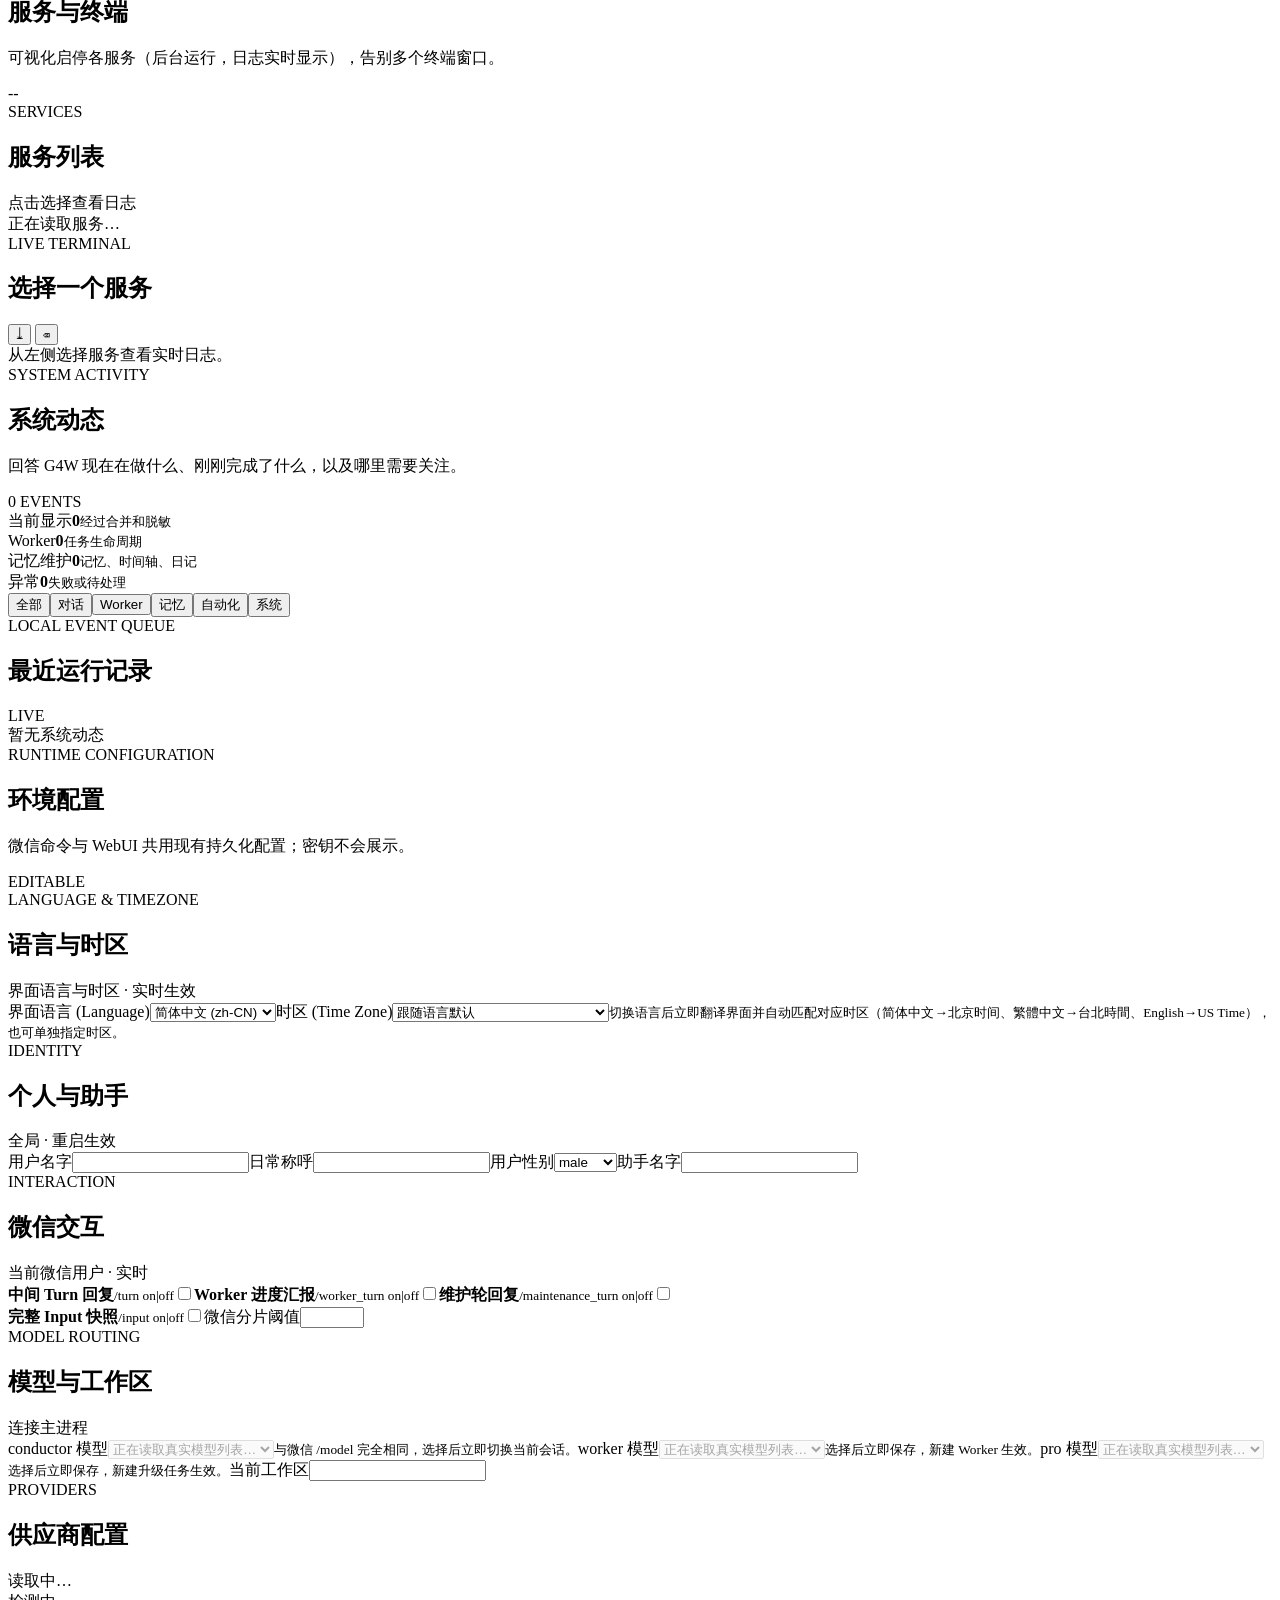
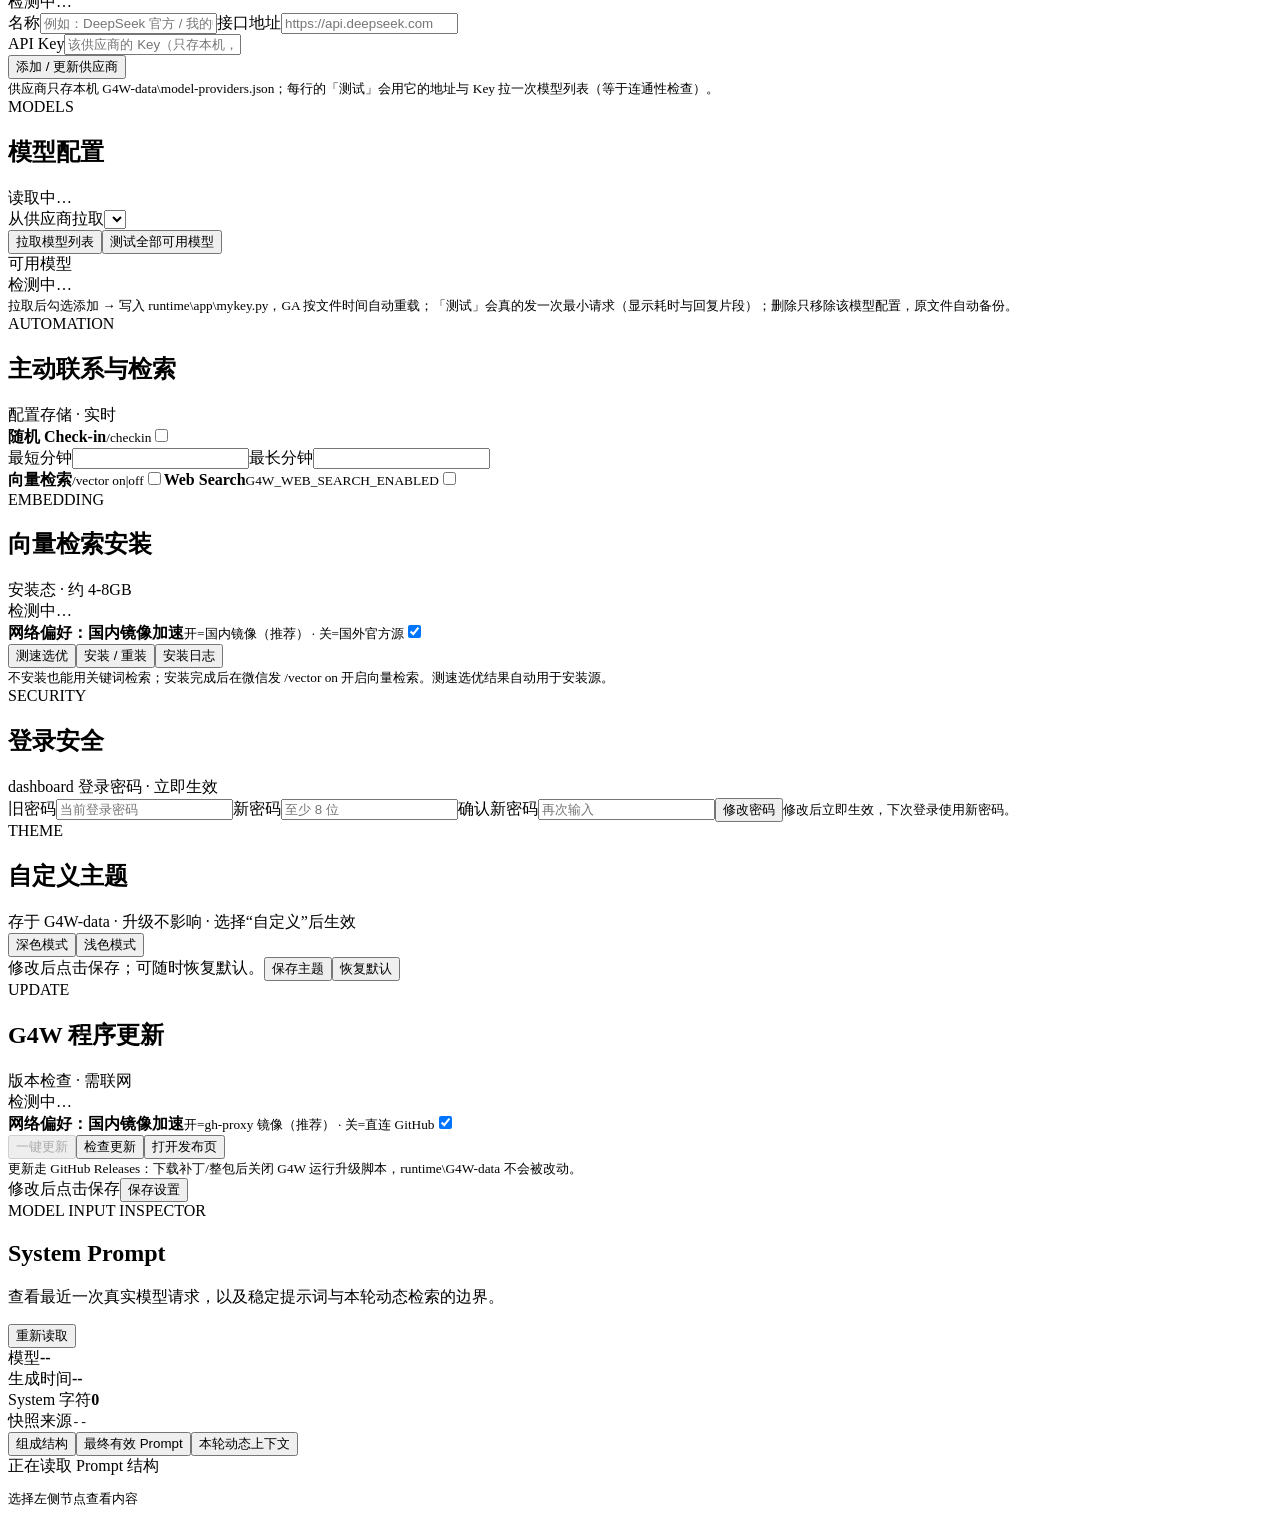
==== commit f79bd031: "feat: implement comprehensive i18n support with zh-TW localization and timezone configuration, fix G" ====
--- a/runtime/G4W-main/G4W/dashboard/static/index.html
+++ b/runtime/G4W-main/G4W/dashboard/static/index.html
@@ -5,7 +5,7 @@
   <meta name="viewport" content="width=device-width, initial-scale=1" />
   <meta name="theme-color" content="#111714" />
   <title>G4W Control Center</title>
-  <link rel="stylesheet" href="/styles.css?v=20261015-hero1" />
+  <link rel="stylesheet" href="/styles.css?v=20261015-batch2" />
   <link rel="stylesheet" href="/vendor/katex/katex.min.css" />
 </head>
 <body>
@@ -13,177 +13,177 @@
     <div class="login-card glass-card">
       <div class="login-brand"><span class="brand-mark">G</span><div><strong>G4W</strong><small>CONTROL CENTER</small></div></div>
       <div id="login-mode-setup">
-        <h2>首次使用 · 设置密码</h2>
-        <p class="login-hint">这是本机控制中心的登录密码，请设置一个你记得住的（至少 8 位）。</p>
-        <label>用户名<input id="setup-username" autocomplete="username" placeholder="admin" /></label>
-        <label>密码<input id="setup-password" type="password" autocomplete="new-password" placeholder="至少 8 位" /></label>
-        <label>确认密码<input id="setup-password2" type="password" autocomplete="new-password" placeholder="再次输入" /></label>
-        <button class="login-button" id="setup-button" type="button">创建并进入</button>
+        <h2 data-i18n="首次使用 · 设置密码">首次使用 · 设置密码</h2>
+        <p class="login-hint" data-i18n="这是本机控制中心的登录密码，请设置一个你记得住的（至少 8 位）。">这是本机控制中心的登录密码，请设置一个你记得住的（至少 8 位）。</p>
+        <label><span data-i18n="用户名">用户名</span><input id="setup-username" autocomplete="username" placeholder="admin" /></label>
+        <label><span data-i18n="密码">密码</span><input id="setup-password" type="password" autocomplete="new-password" placeholder="至少 8 位" data-i18n-placeholder="至少 8 位" /></label>
+        <label><span data-i18n="确认密码">确认密码</span><input id="setup-password2" type="password" autocomplete="new-password" placeholder="再次输入" data-i18n-placeholder="再次输入" /></label>
+        <button class="login-button" id="setup-button" type="button" data-i18n="创建并进入">创建并进入</button>
       </div>
       <div id="login-mode-login" hidden>
-        <h2>登录控制中心</h2>
-        <p class="login-hint">输入你在首次设置时创建的密码。</p>
-        <label>用户名<input id="login-username" autocomplete="username" placeholder="admin" /></label>
-        <label>密码<input id="login-password" type="password" autocomplete="current-password" placeholder="••••••••" /></label>
-        <button class="login-button" id="login-button" type="button">进入控制中心</button>
+        <h2 data-i18n="登录控制中心">登录控制中心</h2>
+        <p class="login-hint" data-i18n="输入你在首次设置时创建的密码。">输入你在首次设置时创建的密码。</p>
+        <label><span data-i18n="用户名">用户名</span><input id="login-username" autocomplete="username" placeholder="admin" /></label>
+        <label><span data-i18n="密码">密码</span><input id="login-password" type="password" autocomplete="current-password" placeholder="••••••••" /></label>
+        <button class="login-button" id="login-button" type="button" data-i18n="进入控制中心">进入控制中心</button>
       </div>
       <p class="login-error" id="login-error" hidden></p>
     </div>
   </div>
   <div class="shell">
     <aside class="sidebar" id="sidebar">
-      <div class="brand"><span class="brand-mark">G</span><div><strong>G4W</strong><small>CONTROL CENTER</small></div><button class="sidebar-close" id="sidebar-close" aria-label="关闭导航">×</button></div>
+      <div class="brand"><span class="brand-mark">G</span><div><strong>G4W</strong><small>CONTROL CENTER</small></div><button class="sidebar-close" id="sidebar-close" aria-label="关闭导航" data-i18n-aria-label="关闭导航">×</button></div>
       <nav class="sidebar-nav">
-        <div class="nav-label">控制中心</div>
-        <a class="nav-item active" data-page="overview" href="#overview"><span>⌂</span>总览</a>
+        <div class="nav-label" data-i18n="控制中心">控制中心</div>
+        <a class="nav-item active" data-page="overview" href="#overview"><span>⌂</span><em data-i18n="总览" style="font-style:normal">总览</em></a>
         <a class="nav-item" data-page="workers" href="#workers"><span>◈</span>Worker</a>
-        <a class="nav-item" data-page="memory" href="#memory"><span>✦</span>长期记忆</a>
+        <a class="nav-item" data-page="memory" href="#memory"><span>✦</span><em data-i18n="长期记忆" style="font-style:normal">长期记忆</em></a>
         <a class="nav-item" data-page="sop" href="#sop"><span>☰</span>SOP</a>
-        <a class="nav-item" data-page="persona" href="#persona"><span>☺</span>人设</a>
-        <div class="nav-label">个人记录</div>
-        <a class="nav-item" data-page="timeline" href="#timeline"><span>◷</span>时间轴</a>
-        <a class="nav-item" data-page="diary" href="#diary"><span>✎</span>日记</a>
-        <a class="nav-item" data-page="todo" href="#todo"><span>☑</span>待办</a>
-        <div class="nav-label">资料与系统</div>
-        <a class="nav-item" data-page="knowledge" href="#knowledge"><span>▣</span>知识库</a>
-        <a class="nav-item" data-page="services" href="#services"><span>◈</span>服务与终端</a>
-        <a class="nav-item" data-page="events" href="#events"><span>≋</span>系统动态</a>
-        <a class="nav-item" data-page="environment" href="#environment"><span>⚙</span>环境配置</a>
-        <a class="nav-item" data-page="prompt" href="#prompt"><span>⌘</span>提示词</a>
+        <a class="nav-item" data-page="persona" href="#persona"><span>☺</span><em data-i18n="人设" style="font-style:normal">人设</em></a>
+        <div class="nav-label" data-i18n="个人记录">个人记录</div>
+        <a class="nav-item" data-page="timeline" href="#timeline"><span>◷</span><em data-i18n="时间轴" style="font-style:normal">时间轴</em></a>
+        <a class="nav-item" data-page="diary" href="#diary"><span>✎</span><em data-i18n="日记" style="font-style:normal">日记</em></a>
+        <a class="nav-item" data-page="todo" href="#todo"><span>☑</span><em data-i18n="待办" style="font-style:normal">待办</em></a>
+        <div class="nav-label" data-i18n="资料与系统">资料与系统</div>
+        <a class="nav-item" data-page="knowledge" href="#knowledge"><span>▣</span><em data-i18n="知识库" style="font-style:normal">知识库</em></a>
+        <a class="nav-item" data-page="services" href="#services"><span>◈</span><em data-i18n="服务与终端" style="font-style:normal">服务与终端</em></a>
+        <a class="nav-item" data-page="events" href="#events"><span>≋</span><em data-i18n="系统动态" style="font-style:normal">系统动态</em></a>
+        <a class="nav-item" data-page="environment" href="#environment"><span>⚙</span><em data-i18n="环境配置" style="font-style:normal">环境配置</em></a>
+        <a class="nav-item" data-page="prompt" href="#prompt"><span>⌘</span><em data-i18n="提示词" style="font-style:normal">提示词</em></a>
       </nav>
       <section class="sidebar-appearance">
-        <div class="appearance-title"><span>外观</span><small id="appearance-current">微信绿 · 跟随系统</small></div>
-        <div class="palette-switch" aria-label="色彩主题"><button class="active" data-palette-choice="wechat">微信绿</button><button data-palette-choice="neko">Neko 粉</button><button data-palette-choice="argon">简洁蓝</button><button data-palette-choice="custom">自定义</button></div>
-        <select id="theme-mode-select" aria-label="明暗模式"><option value="system">跟随系统</option><option value="light">浅色</option><option value="dark">深色</option></select>
+        <div class="appearance-title"><span data-i18n="外观">外观</span><small id="appearance-current" data-i18n="微信绿 · 跟随系统">微信绿 · 跟随系统</small></div>
+        <div class="palette-switch" aria-label="色彩主题" data-i18n-aria-label="色彩主题"><button class="active" data-palette-choice="wechat" data-i18n="微信绿">微信绿</button><button data-palette-choice="neko" data-i18n="Neko 粉">Neko 粉</button><button data-palette-choice="argon" data-i18n="简洁蓝">简洁蓝</button><button data-palette-choice="custom" data-i18n="自定义">自定义</button></div>
+        <select id="theme-mode-select" aria-label="明暗模式" data-i18n-aria-label="明暗模式"><option value="system" data-i18n="跟随系统">跟随系统</option><option value="light" data-i18n="浅色">浅色</option><option value="dark" data-i18n="深色">深色</option></select>
       </section>
       <div class="sidebar-footer"><span class="status-dot"></span><span id="sidebar-status">DASHBOARD ONLINE</span><small>LOCAL · 127.0.0.1</small></div>
     </aside>
-    <button class="sidebar-scrim" id="sidebar-scrim" aria-label="关闭导航"></button>
+    <button class="sidebar-scrim" id="sidebar-scrim" aria-label="关闭导航" data-i18n-aria-label="关闭导航"></button>
 
     <main class="main">
       <header class="topbar">
-        <button class="menu-button" id="menu-button" aria-label="打开导航" aria-expanded="false">☰</button>
+        <button class="menu-button" id="menu-button" aria-label="打开导航" data-i18n-aria-label="打开导航" aria-expanded="false">☰</button>
         <div class="breadcrumbs">G4W <span>/</span> <b id="page-name">Overview</b></div>
         <div class="top-actions">
           <span class="live-pill"><i></i><span id="top-status">STANDBY</span></span>
           <small class="refresh-stamp" id="refresh-stamp">--:--:--</small>
-            <button class="icon-button" id="refresh-button" type="button" title="刷新当前页">↻</button>
-          <button class="theme-button" id="theme-button" title="切换主题" aria-label="切换主题"><span id="theme-icon">◐</span></button>
+            <button class="icon-button" id="refresh-button" type="button" title="刷新当前页" data-i18n-title="刷新当前页">↻</button>
+          <button class="theme-button" id="theme-button" title="切换主题" data-i18n-title="切换主题" aria-label="切换主题" data-i18n-aria-label="切换主题"><span id="theme-icon">◐</span></button>
         </div>
       </header>
 
       <section class="page-view active" data-page-view="overview">
         <section class="hero glass-card">
-          <div class="hero-copy"><div class="eyebrow">PERSONAL AI OPERATIONS</div><h1><span id="hero-greeting">你好</span></h1><p>任务、记忆、知识与提示词，现在都在同一个本地控制中心。</p></div>
+          <div class="hero-copy"><div class="eyebrow">PERSONAL AI OPERATIONS</div><h1><span id="hero-greeting" data-i18n="你好">你好</span></h1><p data-i18n="任务、记忆、知识与提示词，现在都在同一个本地控制中心。">任务、记忆、知识与提示词，现在都在同一个本地控制中心。</p></div>
           <div class="hero-side">
-            <div class="hero-status"><span class="status-ring"></span><div><strong id="hero-status">CORE STANDBY</strong><small id="hero-model">模型状态读取中</small></div></div>
-            <div class="hero-actions"><button id="overview-start" class="hero-start-btn" title="后台启动 G4W 主服务（无终端窗口，实时日志见 服务与终端 页）">▶ 一键启动 G4W</button></div>
+            <div class="hero-status"><span class="status-ring"></span><div><strong id="hero-status">CORE STANDBY</strong><small id="hero-model" data-i18n="模型状态读取中">模型状态读取中</small></div></div>
+            <div class="hero-actions"><button id="overview-start" class="hero-start-btn" title="后台启动 G4W 主服务（无终端窗口，实时日志见 服务与终端 页）" data-i18n-title="后台启动 G4W 主服务（无终端窗口，实时日志见 服务与终端 页）" data-i18n="▶ 一键启动 G4W">▶ 一键启动 G4W</button></div>
           </div>
         </section>
-        <section class="brief glass-card"><div class="brief-label">SYSTEM BRIEF</div><div><strong>实时接入 G4W 本地数据</strong><p>通过 SSE 更新 Worker、事件、记忆和知识库状态。</p></div><span class="brief-time" id="last-updated">--:--:--</span><div class="brief-checkin"><div class="brief-checkin-icon">⏰</div><div><strong id="next-checkin-time">--:--</strong><small>下次主动联系（checkin）</small></div></div></section>
+        <section class="brief glass-card"><div class="brief-label">SYSTEM BRIEF</div><div><strong data-i18n="实时接入 G4W 本地数据">实时接入 G4W 本地数据</strong><p data-i18n="通过 SSE 更新 Worker、事件、记忆和知识库状态。">通过 SSE 更新 Worker、事件、记忆和知识库状态。</p></div><span class="brief-time" id="last-updated">--:--:--</span><div class="brief-checkin"><div class="brief-checkin-icon">⏰</div><div><strong id="next-checkin-time">--:--</strong><small data-i18n="下次主动联系（checkin）">下次主动联系（checkin）</small></div></div></section>
         <section class="metric-grid">
-          <article class="metric-card glass-card"><div class="metric-icon">◈</div><span>运行中 Worker</span><strong id="running-workers">0</strong><small id="worker-total">0 个已登记</small></article>
-          <article class="metric-card glass-card"><div class="metric-icon">✦</div><span>用户记忆档案</span><strong id="memory-count">0</strong><small id="memory-backups">0 个历史版本</small></article>
-          <article class="metric-card glass-card"><div class="metric-icon">▣</div><span>知识库文档</span><strong id="knowledge-count">0</strong><small id="chunk-count">0 个内容分块</small></article>
-          <article class="metric-card glass-card"><div class="metric-icon">≋</div><span>待处理事件</span><strong id="event-count">0</strong><small>来自本地事件队列</small></article>
+          <article class="metric-card glass-card"><div class="metric-icon">◈</div><span data-i18n="运行中 Worker">运行中 Worker</span><strong id="running-workers">0</strong><small id="worker-total" data-i18n="0 个已登记">0 个已登记</small></article>
+          <article class="metric-card glass-card"><div class="metric-icon">✦</div><span data-i18n="用户记忆档案">用户记忆档案</span><strong id="memory-count">0</strong><small id="memory-backups" data-i18n="0 个历史版本">0 个历史版本</small></article>
+          <article class="metric-card glass-card"><div class="metric-icon">▣</div><span data-i18n="知识库文档">知识库文档</span><strong id="knowledge-count">0</strong><small id="chunk-count" data-i18n="0 个内容分块">0 个内容分块</small></article>
+          <article class="metric-card glass-card"><div class="metric-icon">≋</div><span data-i18n="待处理事件">待处理事件</span><strong id="event-count">0</strong><small data-i18n="来自本地事件队列">来自本地事件队列</small></article>
         </section>
         <section class="content-grid">
           <article class="network-card glass-card">
-            <div class="section-heading"><div><div class="eyebrow">CONTEXT GRAPH</div><h2>G4W 运行拓扑</h2><p>Conductor 与执行、记忆和检索模块</p></div><span class="section-live">LIVE</span></div>
-            <div class="network-stage"><div class="grid-floor"></div><div class="connection c1"></div><div class="connection c2"></div><div class="connection c3"></div><a class="node node-core" href="#overview" title="回到总览"><span>G</span><strong>CONDUCTOR</strong><small id="conductor-node">STANDBY</small></a><a class="node node-worker" href="#workers" title="查看 Worker 页面"><span>◈</span><strong>WORKER</strong><small id="worker-node">0 ACTIVE</small></a><a class="node node-memory" href="#memory" title="查看长期记忆页面"><span>✦</span><strong>MEMORY</strong><small id="memory-node">0 PROFILES</small></a><a class="node node-kb" href="#knowledge" title="查看知识库页面"><span>▣</span><strong>KNOWLEDGE</strong><small id="kb-node">0 DOCS</small></a></div>
-          </article>
-          <article class="workers-card glass-card"><div class="section-heading"><div><div class="eyebrow">BACKGROUND WORK</div><h2>Worker 状态</h2></div><a href="#workers">全部查看 →</a></div><div class="worker-list" id="worker-list"><div class="empty-state">当前没有 Worker 记录</div></div></article>
+            <div class="section-heading"><div><div class="eyebrow">CONTEXT GRAPH</div><h2 data-i18n="G4W 运行拓扑">G4W 运行拓扑</h2><p data-i18n="Conductor 与执行、记忆和检索模块">Conductor 与执行、记忆和检索模块</p></div><span class="section-live">LIVE</span></div>
+            <div class="network-stage"><div class="grid-floor"></div><div class="connection c1"></div><div class="connection c2"></div><div class="connection c3"></div><a class="node node-core" href="#overview" title="回到总览" data-i18n-title="回到总览"><span>G</span><strong>CONDUCTOR</strong><small id="conductor-node">STANDBY</small></a><a class="node node-worker" href="#workers" title="查看 Worker 页面" data-i18n-title="查看 Worker 页面"><span>◈</span><strong>WORKER</strong><small id="worker-node">0 ACTIVE</small></a><a class="node node-memory" href="#memory" title="查看长期记忆页面" data-i18n-title="查看长期记忆页面"><span>✦</span><strong>MEMORY</strong><small id="memory-node">0 PROFILES</small></a><a class="node node-kb" href="#knowledge" title="查看知识库页面" data-i18n-title="查看知识库页面"><span>▣</span><strong>KNOWLEDGE</strong><small id="kb-node">0 DOCS</small></a></div>
+          </article>
+          <article class="workers-card glass-card"><div class="section-heading"><div><div class="eyebrow">BACKGROUND WORK</div><h2 data-i18n="Worker 状态">Worker 状态</h2></div><a href="#workers" data-i18n="全部查看 →">全部查看 →</a></div><div class="worker-list" id="worker-list"><div class="empty-state" data-i18n="当前没有 Worker 记录">当前没有 Worker 记录</div></div></article>
         </section>
         <section class="lower-grid">
-          <article class="events-card glass-card"><div class="section-heading"><div><div class="eyebrow">EVENT STREAM</div><h2>实时活动</h2></div><span class="muted-tag">LOCAL ONLY</span></div><div class="event-list" id="event-list"><div class="empty-state">还没有活动事件</div></div></article>
-          <article class="context-card glass-card"><div class="eyebrow">RUNTIME CONTEXT</div><h2>当前上下文</h2><div class="context-row"><span>Conductor 模型</span><strong id="context-model">--</strong></div><div class="context-row"><span>向量检索</span><strong id="context-vector">--</strong></div><div class="context-row"><span>记忆根目录</span><code id="context-memory">--</code></div><div class="context-row"><span>知识库目录</span><code id="context-kb">--</code></div></article>
+          <article class="events-card glass-card"><div class="section-heading"><div><div class="eyebrow">EVENT STREAM</div><h2 data-i18n="实时活动">实时活动</h2></div><span class="muted-tag">LOCAL ONLY</span></div><div class="event-list" id="event-list"><div class="empty-state" data-i18n="还没有活动事件">还没有活动事件</div></div></article>
+          <article class="context-card glass-card"><div class="eyebrow">RUNTIME CONTEXT</div><h2 data-i18n="当前上下文">当前上下文</h2><div class="context-row"><span data-i18n="Conductor 模型">Conductor 模型</span><strong id="context-model">--</strong></div><div class="context-row"><span data-i18n="向量检索">向量检索</span><strong id="context-vector">--</strong></div><div class="context-row"><span data-i18n="记忆根目录">记忆根目录</span><code id="context-memory">--</code></div><div class="context-row"><span data-i18n="知识库目录">知识库目录</span><code id="context-kb">--</code></div></article>
         </section>
         <footer>G4W CONTROL CENTER <span>·</span> LOCAL DASHBOARD <span>·</span> <span id="footer-year"></span></footer>
       </section>
 
       <section class="page-view" data-page-view="workers">
-        <div class="page-header"><div><div class="eyebrow">BACKGROUND OPERATIONS</div><h1>Worker 管理</h1><p>点击 Worker 查看最后回复、报告、运行历史和产物。</p></div><span class="page-badge" id="workers-page-badge">0 REGISTERED</span></div>
-        <div class="metric-grid page-metrics"><article class="metric-card glass-card"><span>Worker 总数</span><strong id="workers-page-total">0</strong><small>包含已归档任务</small></article><article class="metric-card glass-card"><span>当前运行</span><strong id="workers-page-running">0</strong><small>RUNNING / STARTING</small></article><article class="metric-card glass-card"><span>当前展示</span><strong id="workers-page-visible">0</strong><small>按更新时间排序</small></article></div>
+        <div class="page-header"><div><div class="eyebrow">BACKGROUND OPERATIONS</div><h1 data-i18n="Worker 管理">Worker 管理</h1><p data-i18n="点击 Worker 查看最后回复、报告、运行历史和产物。">点击 Worker 查看最后回复、报告、运行历史和产物。</p></div><span class="page-badge" id="workers-page-badge">0 REGISTERED</span></div>
+        <div class="metric-grid page-metrics"><article class="metric-card glass-card"><span data-i18n="Worker 总数">Worker 总数</span><strong id="workers-page-total">0</strong><small data-i18n="包含已归档任务">包含已归档任务</small></article><article class="metric-card glass-card"><span data-i18n="当前运行">当前运行</span><strong id="workers-page-running">0</strong><small>RUNNING / STARTING</small></article><article class="metric-card glass-card"><span data-i18n="当前展示">当前展示</span><strong id="workers-page-visible">0</strong><small data-i18n="按更新时间排序">按更新时间排序</small></article></div>
         <div class="worker-monitor-layout">
           <article class="monitor-card glass-card">
             <header class="terminal-header monitor-header">
-              <div><div class="eyebrow">WORKER OUTPUT MONITOR</div><h2 id="worker-monitor-title">Worker 输出监视器</h2><p>实时查看 worker 运行输出与进度（model_responses / progress）</p></div>
+              <div><div class="eyebrow">WORKER OUTPUT MONITOR</div><h2 id="worker-monitor-title" data-i18n="Worker 输出监视器">Worker 输出监视器</h2><p data-i18n="实时查看 worker 运行输出与进度（model_responses / progress）">实时查看 worker 运行输出与进度（model_responses / progress）</p></div>
               <div class="terminal-actions">
-                <button id="worker-monitor-all" class="service-act" title="取消过滤，显示全部 worker 输出" hidden>全部</button>
-                <button id="worker-monitor-follow" class="icon-button active" title="自动跟随">⤓</button>
-                <button id="worker-monitor-clear" class="icon-button" title="清屏">⌫</button>
+                <button id="worker-monitor-all" class="service-act" title="取消过滤，显示全部 worker 输出" data-i18n-title="取消过滤，显示全部 worker 输出" hidden data-i18n="全部">全部</button>
+                <button id="worker-monitor-follow" class="icon-button active" title="自动跟随" data-i18n-title="自动跟随">⤓</button>
+                <button id="worker-monitor-clear" class="icon-button" title="清屏" data-i18n-title="清屏">⌫</button>
               </div>
             </header>
-            <div class="worker-monitor-body" id="worker-monitor-body"><div class="empty-state">等待 worker 输出…</div></div>
+            <div class="worker-monitor-body" id="worker-monitor-body"><div class="empty-state" data-i18n="等待 worker 输出…">等待 worker 输出…</div></div>
           </article>
           <article class="data-panel glass-card worker-list-card">
-            <div class="section-heading"><div><div class="eyebrow">WORKER REGISTRY</div><h2>后台任务列表</h2></div><span class="muted-tag">点击查看详情</span></div>
-            <div class="data-list worker-page-list" id="worker-page-list"><div class="empty-state">暂无 Worker 数据</div></div>
+            <div class="section-heading"><div><div class="eyebrow">WORKER REGISTRY</div><h2 data-i18n="后台任务列表">后台任务列表</h2></div><span class="muted-tag" data-i18n="点击查看详情">点击查看详情</span></div>
+            <div class="data-list worker-page-list" id="worker-page-list"><div class="empty-state" data-i18n="暂无 Worker 数据">暂无 Worker 数据</div></div>
           </article>
         </div>
       </section>
 
       <section class="page-view" data-page-view="memory">
-        <div class="page-header"><div><div class="eyebrow">LONG-TERM CONTEXT</div><h1>长期记忆</h1><p>按账号切换，查看各自的长期记忆档案。</p></div><div class="memory-switch"><label for="memory-profile-select">记忆账号</label><select id="memory-profile-select" aria-label="选择记忆账号"></select></div></div>
-        <div class="memory-layout" id="memory-page-body"><div class="empty-state glass-card">正在读取记忆…</div></div>
+        <div class="page-header"><div><div class="eyebrow">LONG-TERM CONTEXT</div><h1 data-i18n="长期记忆">长期记忆</h1><p data-i18n="按账号切换，查看各自的长期记忆档案。">按账号切换，查看各自的长期记忆档案。</p></div><div class="memory-switch"><label for="memory-profile-select" data-i18n="记忆账号">记忆账号</label><select id="memory-profile-select" aria-label="选择记忆账号" data-i18n-aria-label="选择记忆账号"></select></div></div>
+        <div class="memory-layout" id="memory-page-body"><div class="empty-state glass-card" data-i18n="正在读取记忆…">正在读取记忆…</div></div>
       </section>
 
       <section class="page-view" data-page-view="sop">
-        <div class="page-header"><div><div class="eyebrow">PROCEDURE LIBRARY</div><h1>SOP</h1><p>浏览共享与用户自定义的流程说明（md / json / txt / py），右侧 Markdown 阅读。</p></div><span class="page-badge" id="sop-page-badge">0 FILES</span></div>
+        <div class="page-header"><div><div class="eyebrow">PROCEDURE LIBRARY</div><h1>SOP</h1><p data-i18n="浏览共享与用户自定义的流程说明（md / json / txt / py），右侧 Markdown 阅读。">浏览共享与用户自定义的流程说明（md / json / txt / py），右侧 Markdown 阅读。</p></div><span class="page-badge" id="sop-page-badge">0 FILES</span></div>
         <div class="diary-layout sop-layout">
           <aside class="diary-index glass-card">
-            <label class="diary-month-field">目录<select id="sop-scope" aria-label="选择 SOP 目录"><option value="sop-user">用户 SOP（sop-user）</option><option value="sop">共享 SOP（sop）</option></select></label>
-            <label class="search-field">搜索文件<input id="sop-search" placeholder="路径、标题或摘要" /></label>
-            <div class="diary-date-list" id="sop-file-list"><div class="empty-state">正在读取 SOP…</div></div>
+            <label class="diary-month-field"><span data-i18n="目录">目录</span><select id="sop-scope" aria-label="选择 SOP 目录" data-i18n-aria-label="选择 SOP 目录"><option value="sop-user" data-i18n="用户 SOP（sop-user）">用户 SOP（sop-user）</option><option value="sop" data-i18n="共享 SOP（sop）">共享 SOP（sop）</option></select></label>
+            <label class="search-field"><span data-i18n="搜索文件">搜索文件</span><input id="sop-search" placeholder="路径、标题或摘要" data-i18n-placeholder="路径、标题或摘要" /></label>
+            <div class="diary-date-list" id="sop-file-list"><div class="empty-state" data-i18n="正在读取 SOP…">正在读取 SOP…</div></div>
           </aside>
           <article class="diary-reader glass-card">
             <header>
-              <div><div class="eyebrow">SOP DOCUMENT</div><h2 id="sop-title">选择一份 SOP</h2></div>
-              <div class="diary-actions"><button id="sop-prev" aria-label="上一份">←</button><button id="sop-next" aria-label="下一份">→</button></div>
+              <div><div class="eyebrow">SOP DOCUMENT</div><h2 id="sop-title" data-i18n="选择一份 SOP">选择一份 SOP</h2></div>
+              <div class="diary-actions"><button id="sop-prev" aria-label="上一份" data-i18n-aria-label="上一份">←</button><button id="sop-next" aria-label="下一份" data-i18n-aria-label="下一份">→</button></div>
             </header>
             <div class="diary-meta" id="sop-meta"></div>
-            <div class="markdown diary-content" id="sop-content"><div class="empty-state">从左侧选择文件查看 SOP 内容。</div></div>
+            <div class="markdown diary-content" id="sop-content"><div class="empty-state" data-i18n="从左侧选择文件查看 SOP 内容。">从左侧选择文件查看 SOP 内容。</div></div>
           </article>
         </div>
       </section>
 
       <section class="page-view" data-page-view="persona">
-        <div class="page-header"><div><div class="eyebrow">PERSONA PRESETS</div><h1>人设</h1><p>分节编辑人设并保存为预设；“注入”把当前预设写成运行时人设，并对当前会话等效发一次 /reread。</p></div><span class="page-badge" id="persona-badge">LOADING</span></div>
+        <div class="page-header"><div><div class="eyebrow">PERSONA PRESETS</div><h1 data-i18n="人设">人设</h1><p data-i18n="分节编辑人设并保存为预设；“注入”把当前预设写成运行时人设，并对当前会话等效发一次 /reread。">分节编辑人设并保存为预设；“注入”把当前预设写成运行时人设，并对当前会话等效发一次 /reread。</p></div><span class="page-badge" id="persona-badge">LOADING</span></div>
         <div class="persona-vars glass-card" id="persona-vars"></div>
         <div class="persona-layout">
           <aside class="persona-index glass-card">
-            <div class="section-heading"><div><div class="eyebrow">PRESETS</div><h2>预设</h2></div></div>
+            <div class="section-heading"><div><div class="eyebrow">PRESETS</div><h2 data-i18n="预设">预设</h2></div></div>
             <div class="persona-actions">
-              <button type="button" class="ghost-button" id="persona-new">新建</button>
-              <button type="button" class="ghost-button" id="persona-copy">复制</button>
-              <button type="button" class="ghost-button" id="persona-rename">改名</button>
-              <button type="button" class="ghost-button" id="persona-delete">删除</button>
-              <button type="button" class="ghost-button" id="persona-restore">恢复默认模板</button>
+              <button type="button" class="ghost-button" id="persona-new" data-i18n="新建">新建</button>
+              <button type="button" class="ghost-button" id="persona-copy" data-i18n="复制">复制</button>
+              <button type="button" class="ghost-button" id="persona-rename" data-i18n="改名">改名</button>
+              <button type="button" class="ghost-button" id="persona-delete" data-i18n="删除">删除</button>
+              <button type="button" class="ghost-button" id="persona-restore" data-i18n="恢复默认模板">恢复默认模板</button>
             </div>
-            <div class="persona-list" id="persona-list"><div class="empty-state">正在读取…</div></div>
+            <div class="persona-list" id="persona-list"><div class="empty-state" data-i18n="正在读取…">正在读取…</div></div>
             <div class="persona-meta" id="persona-meta"></div>
           </aside>
           <article class="persona-editor glass-card">
-            <div class="section-heading"><div><div class="eyebrow">SECTIONS</div><h2 id="persona-editor-title">编辑人设</h2></div>
+            <div class="section-heading"><div><div class="eyebrow">SECTIONS</div><h2 id="persona-editor-title" data-i18n="编辑人设">编辑人设</h2></div>
               <div class="persona-editor-actions">
-                <button type="button" class="primary-button" id="persona-save">保存</button>
-                <button type="button" class="primary-button" id="persona-inject">注入</button>
+                <button type="button" class="primary-button" id="persona-save" data-i18n="保存">保存</button>
+                <button type="button" class="primary-button" id="persona-inject" data-i18n="注入">注入</button>
               </div>
             </div>
-            <div class="persona-hint">大节 ＝ <code>##</code>，小节 ＝ <code>###</code>；大节之间自动生成分隔线（正文里不要手写 <code>---</code>）。变量直接按页面上方的图例粘贴即可。保存只写这个预设；注入才会把它写成运行时人设并让当前会话立刻重读。</div>
+            <div class="persona-hint"><span data-i18n="大节 ＝">大节 ＝</span> <code>##</code><span data-i18n="，小节 ＝">，小节 ＝</span> <code>###</code><span data-i18n="；大节之间自动生成分隔线（正文里不要手写">；大节之间自动生成分隔线（正文里不要手写</span> <code>---</code><span data-i18n="）。变量直接按页面上方的图例粘贴即可。保存只写这个预设；注入才会把它写成运行时人设并让当前会话立刻重读。">）。变量直接按页面上方的图例粘贴即可。保存只写这个预设；注入才会把它写成运行时人设并让当前会话立刻重读。</span></div>
             <div class="settings-card">
               <div id="persona-sections" class="persona-sections"></div>
-              <div class="persona-add-row"><button type="button" class="ghost-button" id="persona-add-section">+ 添加大节</button></div>
-              <details class="persona-preview"><summary>预览渲染结果（md）</summary><pre id="persona-preview">—</pre></details>
+              <div class="persona-add-row"><button type="button" class="ghost-button" id="persona-add-section" data-i18n="+ 添加大节">+ 添加大节</button></div>
+              <details class="persona-preview"><summary data-i18n="预览渲染结果（md）">预览渲染结果（md）</summary><pre id="persona-preview">—</pre></details>
               <details class="persona-io">
-                <summary>导入 / 导出（md）</summary>
+                <summary data-i18n="导入 / 导出（md）">导入 / 导出（md）</summary>
                 <div class="persona-io-row">
-                  <label class="search-field">新预设名称（导入时用）<input id="persona-io-name" placeholder="导入人设" /></label>
-                  <button type="button" class="ghost-button" id="persona-io-import">从下方内容创建预设</button>
-                  <button type="button" class="ghost-button" id="persona-io-export">把当前预设导出到下方</button>
-                  <button type="button" class="ghost-button" id="persona-io-runtime">把当前运行时人设导入为新预设</button>
+                  <label class="search-field"><span data-i18n="新预设名称（导入时用）">新预设名称（导入时用）</span><input id="persona-io-name" placeholder="导入人设" data-i18n-placeholder="导入人设" /></label>
+                  <button type="button" class="ghost-button" id="persona-io-import" data-i18n="从下方内容创建预设">从下方内容创建预设</button>
+                  <button type="button" class="ghost-button" id="persona-io-export" data-i18n="把当前预设导出到下方">把当前预设导出到下方</button>
+                  <button type="button" class="ghost-button" id="persona-io-runtime" data-i18n="把当前运行时人设导入为新预设">把当前运行时人设导入为新预设</button>
                 </div>
-                <label>md 内容（## 大节 / ### 小节）<textarea id="persona-io-text" rows="8" placeholder="粘贴 md；或点上面的导出按钮把当前预设填进来"></textarea></label>
+                <label><span data-i18n="md 内容（## 大节 / ### 小节）">md 内容（## 大节 / ### 小节）</span><textarea id="persona-io-text" rows="8" placeholder="粘贴 md；或点上面的导出按钮把当前预设填进来" data-i18n-placeholder="粘贴 md；或点上面的导出按钮把当前预设填进来"></textarea></label>
               </details>
               <div class="persona-message" id="persona-message"></div>
             </div>
@@ -192,110 +192,124 @@
       </section>
 
       <section class="page-view" data-page-view="timeline">
-        <div class="page-header"><div><div class="eyebrow">PERSONAL ACTIVITY MAP</div><h1>时间轴</h1><p>沿用现有 Timeline 的日／周／月结构，在控制中心内查看生活与工作的时间分布。</p></div><span class="page-badge" id="timeline-page-badge">LOADING</span></div>
-        <div class="timeline-toolbar glass-card"><div class="segmented" id="timeline-mode"><button class="active" data-timeline-mode="day">日</button><button data-timeline-mode="week">周</button><button data-timeline-mode="month">月</button></div><div class="timeline-zoom" aria-label="时间轴缩放"><button data-timeline-zoom="out" title="缩小">−</button><button data-timeline-zoom="reset" id="timeline-zoom-label" title="重置缩放">100%</button><button data-timeline-zoom="in" title="放大">＋</button></div><select id="timeline-date" aria-label="选择时间轴日期"></select></div>
-        <div class="metric-grid timeline-metrics"><article class="metric-card glass-card"><span>当前范围</span><strong id="timeline-range">--</strong><small>北京时间</small></article><article class="metric-card glass-card"><span>时间块</span><strong id="timeline-events-count">0</strong><small>当前范围内的记录</small></article><article class="metric-card glass-card"><span>记录时长</span><strong id="timeline-duration">0h</strong><small>事件持续时间合计</small></article><article class="metric-card glass-card"><span>活动分类</span><strong id="timeline-category-count">0</strong><small>生活、工作、休息等</small></article></div>
-        <article class="timeline-board-card glass-card"><div class="section-heading"><div><div class="eyebrow">CAT VIEW</div><h2 id="timeline-focus-title">今天怎么过</h2><p id="timeline-focus-subtitle">时间竖着走，短记录也能看清。</p></div><span class="muted-tag" id="timeline-updated">--</span></div><div class="timeline-board" id="timeline-board"><div class="empty-state">正在读取时间轴…</div></div><div class="timeline-legend" id="timeline-legend"></div></article>
-        <section class="timeline-analysis-grid"><article class="glass-card analysis-card"><div class="section-heading"><div><div class="eyebrow">DISTRIBUTION</div><h2>分布</h2></div><span class="timeline-filter-pill" id="timeline-filter-tag" hidden>全部</span></div><div class="distribution-wrap"><div class="distribution-donut" id="timeline-donut"></div><div class="distribution-list" id="timeline-distribution"></div></div></article><article class="glass-card analysis-card"><div class="section-heading"><div><div class="eyebrow">TREND</div><h2>趋势</h2></div><span class="timeline-filter-pill" id="timeline-trend-tag" hidden>全部</span></div><div class="trend-bars" id="timeline-trend"></div></article></section>
-        <article class="data-panel glass-card"><div class="section-heading"><div><div class="eyebrow">EVENTS</div><h2>事件</h2></div><span class="timeline-filter-pill" id="timeline-events-tag" hidden>全部</span><span class="muted-tag">点击查看详情</span></div><div class="timeline-event-grid" id="timeline-event-list"><div class="empty-state">暂无时间轴事件</div></div></article>
+        <div class="page-header"><div><div class="eyebrow">PERSONAL ACTIVITY MAP</div><h1 data-i18n="时间轴">时间轴</h1><p data-i18n="沿用现有 Timeline 的日／周／月结构，在控制中心内查看生活与工作的时间分布。">沿用现有 Timeline 的日／周／月结构，在控制中心内查看生活与工作的时间分布。</p></div><span class="page-badge" id="timeline-page-badge">LOADING</span></div>
+        <div class="timeline-toolbar glass-card"><div class="segmented" id="timeline-mode"><button class="active" data-timeline-mode="day" data-i18n="日">日</button><button data-timeline-mode="week" data-i18n="周">周</button><button data-timeline-mode="month" data-i18n="月">月</button></div><div class="timeline-zoom" aria-label="时间轴缩放" data-i18n-aria-label="时间轴缩放"><button data-timeline-zoom="out" title="缩小" data-i18n-title="缩小">−</button><button data-timeline-zoom="reset" id="timeline-zoom-label" title="重置缩放" data-i18n-title="重置缩放">100%</button><button data-timeline-zoom="in" title="放大" data-i18n-title="放大">＋</button></div><select id="timeline-date" aria-label="选择时间轴日期" data-i18n-aria-label="选择时间轴日期"></select></div>
+        <div class="metric-grid timeline-metrics"><article class="metric-card glass-card"><span data-i18n="当前范围">当前范围</span><strong id="timeline-range">--</strong><small id="timeline-tz-label" data-i18n="北京时间">北京时间</small></article><article class="metric-card glass-card"><span data-i18n="时间块">时间块</span><strong id="timeline-events-count">0</strong><small data-i18n="当前范围内的记录">当前范围内的记录</small></article><article class="metric-card glass-card"><span data-i18n="记录时长">记录时长</span><strong id="timeline-duration">0h</strong><small data-i18n="事件持续时间合计">事件持续时间合计</small></article><article class="metric-card glass-card"><span data-i18n="活动分类">活动分类</span><strong id="timeline-category-count">0</strong><small data-i18n="生活、工作、休息等">生活、工作、休息等</small></article></div>
+        <article class="timeline-board-card glass-card"><div class="section-heading"><div><div class="eyebrow">CAT VIEW</div><h2 id="timeline-focus-title" data-i18n="今天怎么过">今天怎么过</h2><p id="timeline-focus-subtitle" data-i18n="时间竖着走，短记录也能看清。">时间竖着走，短记录也能看清。</p></div><span class="muted-tag" id="timeline-updated">--</span></div><div class="timeline-board" id="timeline-board"><div class="empty-state" data-i18n="正在读取时间轴…">正在读取时间轴…</div></div><div class="timeline-legend" id="timeline-legend"></div></article>
+        <section class="timeline-analysis-grid"><article class="glass-card analysis-card"><div class="section-heading"><div><div class="eyebrow">DISTRIBUTION</div><h2 data-i18n="分布">分布</h2></div><span class="timeline-filter-pill" id="timeline-filter-tag" hidden data-i18n="全部">全部</span></div><div class="distribution-wrap"><div class="distribution-donut" id="timeline-donut"></div><div class="distribution-list" id="timeline-distribution"></div></div></article><article class="glass-card analysis-card"><div class="section-heading"><div><div class="eyebrow">TREND</div><h2 data-i18n="趋势">趋势</h2></div><span class="timeline-filter-pill" id="timeline-trend-tag" hidden data-i18n="全部">全部</span></div><div class="trend-bars" id="timeline-trend"></div></article></section>
+        <article class="data-panel glass-card"><div class="section-heading"><div><div class="eyebrow">EVENTS</div><h2 data-i18n="事件">事件</h2></div><span class="timeline-filter-pill" id="timeline-events-tag" hidden data-i18n="全部">全部</span><span class="muted-tag" data-i18n="点击查看详情">点击查看详情</span></div><div class="timeline-event-grid" id="timeline-event-list"><div class="empty-state" data-i18n="暂无时间轴事件">暂无时间轴事件</div></div></article>
       </section>
 
       <section class="page-view" data-page-view="diary">
-        <div class="page-header"><div><div class="eyebrow">AGENT JOURNAL</div><h1>日记</h1><p>阅读 Agent 按天记录的情绪、关系意义、决定与值得延续的线索。</p></div><span class="page-badge" id="diary-page-badge">0 DAYS</span></div>
-        <div class="diary-layout"><aside class="diary-index glass-card"><label class="diary-month-field">月份<select id="diary-month" aria-label="选择日记月份"></select></label><label class="search-field">搜索日记<input id="diary-search" placeholder="日期、标题或摘要" /></label><div class="diary-date-list" id="diary-date-list"><div class="empty-state">正在读取日记…</div></div></aside><article class="diary-reader glass-card"><header><div><div class="eyebrow">DAILY NOTE</div><h2 id="diary-title">选择一篇日记</h2></div><div class="diary-actions"><button id="diary-prev" aria-label="上一篇">←</button><button id="diary-next" aria-label="下一篇">→</button></div></header><div class="diary-meta" id="diary-meta"></div><div class="markdown diary-content" id="diary-content"><div class="empty-state">从左侧选择日期查看 Agent 日记。</div></div></article></div>
+        <div class="page-header"><div><div class="eyebrow">AGENT JOURNAL</div><h1 data-i18n="日记">日记</h1><p data-i18n="阅读 Agent 按天记录的情绪、关系意义、决定与值得延续的线索。">阅读 Agent 按天记录的情绪、关系意义、决定与值得延续的线索。</p></div><span class="page-badge" id="diary-page-badge">0 DAYS</span></div>
+        <div class="diary-layout"><aside class="diary-index glass-card"><label class="diary-month-field"><span data-i18n="月份">月份</span><select id="diary-month" aria-label="选择日记月份" data-i18n-aria-label="选择日记月份"></select></label><label class="search-field"><span data-i18n="搜索日记">搜索日记</span><input id="diary-search" placeholder="日期、标题或摘要" data-i18n-placeholder="日期、标题或摘要" /></label><div class="diary-date-list" id="diary-date-list"><div class="empty-state" data-i18n="正在读取日记…">正在读取日记…</div></div></aside><article class="diary-reader glass-card"><header><div><div class="eyebrow">DAILY NOTE</div><h2 id="diary-title" data-i18n="选择一篇日记">选择一篇日记</h2></div><div class="diary-actions"><button id="diary-prev" aria-label="上一篇" data-i18n-aria-label="上一篇">←</button><button id="diary-next" aria-label="下一篇" data-i18n-aria-label="下一篇">→</button></div></header><div class="diary-meta" id="diary-meta"></div><div class="markdown diary-content" id="diary-content"><div class="empty-state" data-i18n="从左侧选择日期查看 Agent 日记。">从左侧选择日期查看 Agent 日记。</div></div></article></div>
       </section>
 
       <section class="page-view" data-page-view="todo">
-        <div class="page-header"><div><div class="eyebrow">TASK BOARD</div><h1>待办</h1><p>与微信 /todo 同源：未办、到期、循环任务一目了然，可直接完成或删除。</p></div><span class="page-badge" id="todo-page-badge">--</span></div>
-        <div class="metric-grid page-metrics"><article class="metric-card glass-card"><span>未办</span><strong id="todo-page-pending">0</strong><small>待完成</small></article><article class="metric-card glass-card"><span>已到期</span><strong id="todo-page-overdue">0</strong><small>OVERDUE</small></article><article class="metric-card glass-card"><span>今日完成</span><strong id="todo-page-done">0</strong><small>DONE TODAY</small></article></div>
-        <article class="data-panel glass-card"><div class="section-heading"><div><div class="eyebrow">TODO LIST</div><h2>任务清单</h2></div><div class="todo-tabs"><button class="active" data-todo-tab="pending">待办</button><button data-todo-tab="done">已办</button></div></div><div class="data-list" id="todo-page-list"><div class="empty-state">正在读取待办…</div></div><div class="todo-pager"><button id="todo-prev" disabled>← 上一页</button><span id="todo-page-info">第 1 / 1 页</span><button id="todo-next" disabled>下一页 →</button></div></article>
+        <div class="page-header"><div><div class="eyebrow">TASK BOARD</div><h1 data-i18n="待办">待办</h1><p data-i18n="与微信 /todo 同源：未办、到期、循环任务一目了然，可直接完成或删除。">与微信 /todo 同源：未办、到期、循环任务一目了然，可直接完成或删除。</p></div><span class="page-badge" id="todo-page-badge">--</span></div>
+        <div class="metric-grid page-metrics"><article class="metric-card glass-card"><span data-i18n="未办">未办</span><strong id="todo-page-pending">0</strong><small data-i18n="待完成">待完成</small></article><article class="metric-card glass-card"><span data-i18n="已到期">已到期</span><strong id="todo-page-overdue">0</strong><small>OVERDUE</small></article><article class="metric-card glass-card"><span data-i18n="今日完成">今日完成</span><strong id="todo-page-done">0</strong><small>DONE TODAY</small></article></div>
+        <article class="data-panel glass-card"><div class="section-heading"><div><div class="eyebrow">TODO LIST</div><h2 data-i18n="任务清单">任务清单</h2></div><div class="todo-tabs"><button class="active" data-todo-tab="pending" data-i18n="待办">待办</button><button data-todo-tab="done" data-i18n="已办">已办</button></div></div><div class="data-list" id="todo-page-list"><div class="empty-state" data-i18n="正在读取待办…">正在读取待办…</div></div><div class="todo-pager"><button id="todo-prev" disabled data-i18n="← 上一页">← 上一页</button><span id="todo-page-info" data-i18n="第 1 / 1 页">第 1 / 1 页</span><button id="todo-next" disabled data-i18n="下一页 →">下一页 →</button></div></article>
       </section>
 
       <section class="page-view" data-page-view="knowledge">
-        <div class="page-header"><div><div class="eyebrow">KNOWLEDGE RETRIEVAL</div><h1>知识库</h1><p>已导入文档、分块数量、标签和向量检索状态。</p></div><span class="page-badge" id="knowledge-page-badge">0 DOCUMENTS</span></div>
-        <div class="metric-grid page-metrics"><article class="metric-card glass-card"><span>文档数量</span><strong id="knowledge-page-total">0</strong><small>当前 manifest</small></article><article class="metric-card glass-card"><span>内容分块</span><strong id="knowledge-page-chunks">0</strong><small>关键词检索语料</small></article><article class="metric-card glass-card"><span>向量检索</span><strong id="knowledge-page-vector">OFF</strong><small>本地 Embedding</small></article></div>
-        <div class="catalog-toolbar glass-card"><label class="search-field">搜索文档<input id="knowledge-search" placeholder="标题、标签或文档 ID" /></label><label>标签<select id="knowledge-tag"><option value="">全部标签</option></select></label></div>
-        <article class="data-panel glass-card"><div class="section-heading"><div><div class="eyebrow">DOCUMENT CATALOG</div><h2>文档列表</h2></div><span class="muted-tag">点击阅读正文</span></div><div class="data-list" id="knowledge-page-list"><div class="empty-state">暂无知识库文档</div></div></article>
+        <div class="page-header"><div><div class="eyebrow">KNOWLEDGE RETRIEVAL</div><h1 data-i18n="知识库">知识库</h1><p data-i18n="已导入文档、分块数量、标签和向量检索状态。">已导入文档、分块数量、标签和向量检索状态。</p></div><span class="page-badge" id="knowledge-page-badge">0 DOCUMENTS</span></div>
+        <div class="metric-grid page-metrics"><article class="metric-card glass-card"><span data-i18n="文档数量">文档数量</span><strong id="knowledge-page-total">0</strong><small data-i18n="当前 manifest">当前 manifest</small></article><article class="metric-card glass-card"><span data-i18n="内容分块">内容分块</span><strong id="knowledge-page-chunks">0</strong><small data-i18n="关键词检索语料">关键词检索语料</small></article><article class="metric-card glass-card"><span data-i18n="向量检索">向量检索</span><strong id="knowledge-page-vector">OFF</strong><small data-i18n="本地 Embedding">本地 Embedding</small></article></div>
+        <div class="catalog-toolbar glass-card"><label class="search-field"><span data-i18n="搜索文档">搜索文档</span><input id="knowledge-search" placeholder="标题、标签或文档 ID" data-i18n-placeholder="标题、标签或文档 ID" /></label><label><span data-i18n="标签">标签</span><select id="knowledge-tag"><option value="" data-i18n="全部标签">全部标签</option></select></label></div>
+        <article class="data-panel glass-card"><div class="section-heading"><div><div class="eyebrow">DOCUMENT CATALOG</div><h2 data-i18n="文档列表">文档列表</h2></div><span class="muted-tag" data-i18n="点击阅读正文">点击阅读正文</span></div><div class="data-list" id="knowledge-page-list"><div class="empty-state" data-i18n="暂无知识库文档">暂无知识库文档</div></div></article>
       </section>
 
       <section class="page-view" data-page-view="services">
-        <div class="page-header"><div><div class="eyebrow">SERVICE CONTROL</div><h1>服务与终端</h1><p>可视化启停各服务（后台运行，日志实时显示），告别多个终端窗口。</p></div><span class="page-badge" id="services-page-badge">--</span></div>
+        <div class="page-header"><div><div class="eyebrow">SERVICE CONTROL</div><h1 data-i18n="服务与终端">服务与终端</h1><p data-i18n="可视化启停各服务（后台运行，日志实时显示），告别多个终端窗口。">可视化启停各服务（后台运行，日志实时显示），告别多个终端窗口。</p></div><span class="page-badge" id="services-page-badge">--</span></div>
         <div class="services-layout">
           <aside class="services-list glass-card">
-            <div class="section-heading"><div><div class="eyebrow">SERVICES</div><h2>服务列表</h2></div><span class="muted-tag">点击选择查看日志</span></div>
-            <div id="services-page-list"><div class="empty-state">正在读取服务…</div></div>
+            <div class="section-heading"><div><div class="eyebrow">SERVICES</div><h2 data-i18n="服务列表">服务列表</h2></div><span class="muted-tag" data-i18n="点击选择查看日志">点击选择查看日志</span></div>
+            <div id="services-page-list"><div class="empty-state" data-i18n="正在读取服务…">正在读取服务…</div></div>
           </aside>
           <article class="terminal-card glass-card">
             <header class="terminal-header">
-              <div><div class="eyebrow">LIVE TERMINAL</div><h2 id="terminal-title">选择一个服务</h2></div>
+              <div><div class="eyebrow">LIVE TERMINAL</div><h2 id="terminal-title" data-i18n="选择一个服务">选择一个服务</h2></div>
               <div class="terminal-actions">
-                <button id="terminal-follow" class="icon-button active" title="自动跟随">⤓</button>
-                <button id="terminal-clear" class="icon-button" title="清屏">⌫</button>
+                <button id="terminal-follow" class="icon-button active" title="自动跟随" data-i18n-title="自动跟随">⤓</button>
+                <button id="terminal-clear" class="icon-button" title="清屏" data-i18n-title="清屏">⌫</button>
               </div>
             </header>
-            <div class="terminal-body" id="terminal-body"><div class="empty-state">从左侧选择服务查看实时日志。</div></div>
+            <div class="terminal-body" id="terminal-body"><div class="empty-state" data-i18n="从左侧选择服务查看实时日志。">从左侧选择服务查看实时日志。</div></div>
           </article>
         </div>
       </section>
 
       <section class="page-view" data-page-view="events">
-        <div class="page-header"><div><div class="eyebrow">SYSTEM ACTIVITY</div><h1>系统动态</h1><p>回答 G4W 现在在做什么、刚刚完成了什么，以及哪里需要关注。</p></div><span class="page-badge" id="events-page-badge">0 EVENTS</span></div>
-        <div class="metric-grid event-metrics"><article class="metric-card glass-card"><span>当前显示</span><strong id="events-visible-count">0</strong><small>经过合并和脱敏</small></article><article class="metric-card glass-card"><span>Worker</span><strong id="events-worker-count">0</strong><small>任务生命周期</small></article><article class="metric-card glass-card"><span>记忆维护</span><strong id="events-memory-count">0</strong><small>记忆、时间轴、日记</small></article><article class="metric-card glass-card"><span>异常</span><strong id="events-error-count">0</strong><small>失败或待处理</small></article></div>
-        <div class="event-filters" id="event-filters"><button class="active" data-event-filter="all">全部</button><button data-event-filter="conversation">对话</button><button data-event-filter="worker">Worker</button><button data-event-filter="memory">记忆</button><button data-event-filter="automation">自动化</button><button data-event-filter="system">系统</button></div>
-        <article class="data-panel glass-card"><div class="section-heading"><div><div class="eyebrow">LOCAL EVENT QUEUE</div><h2>最近运行记录</h2></div><span class="section-live">LIVE</span></div><div class="system-event-list" id="events-page-list"><div class="empty-state">暂无系统动态</div></div></article>
+        <div class="page-header"><div><div class="eyebrow">SYSTEM ACTIVITY</div><h1 data-i18n="系统动态">系统动态</h1><p data-i18n="回答 G4W 现在在做什么、刚刚完成了什么，以及哪里需要关注。">回答 G4W 现在在做什么、刚刚完成了什么，以及哪里需要关注。</p></div><span class="page-badge" id="events-page-badge">0 EVENTS</span></div>
+        <div class="metric-grid event-metrics"><article class="metric-card glass-card"><span data-i18n="当前显示">当前显示</span><strong id="events-visible-count">0</strong><small data-i18n="经过合并和脱敏">经过合并和脱敏</small></article><article class="metric-card glass-card"><span>Worker</span><strong id="events-worker-count">0</strong><small data-i18n="任务生命周期">任务生命周期</small></article><article class="metric-card glass-card"><span data-i18n="记忆维护">记忆维护</span><strong id="events-memory-count">0</strong><small data-i18n="记忆、时间轴、日记">记忆、时间轴、日记</small></article><article class="metric-card glass-card"><span data-i18n="异常">异常</span><strong id="events-error-count">0</strong><small data-i18n="失败或待处理">失败或待处理</small></article></div>
+        <div class="event-filters" id="event-filters"><button class="active" data-event-filter="all" data-i18n="全部">全部</button><button data-event-filter="conversation" data-i18n="对话">对话</button><button data-event-filter="worker">Worker</button><button data-event-filter="memory" data-i18n="记忆">记忆</button><button data-event-filter="automation" data-i18n="自动化">自动化</button><button data-event-filter="system" data-i18n="系统">系统</button></div>
+        <article class="data-panel glass-card"><div class="section-heading"><div><div class="eyebrow">LOCAL EVENT QUEUE</div><h2 data-i18n="最近运行记录">最近运行记录</h2></div><span class="section-live">LIVE</span></div><div class="system-event-list" id="events-page-list"><div class="empty-state" data-i18n="暂无系统动态">暂无系统动态</div></div></article>
       </section>
 
       <section class="page-view" data-page-view="environment">
-        <div class="page-header"><div><div class="eyebrow">RUNTIME CONFIGURATION</div><h1>环境配置</h1><p>微信命令与 WebUI 共用现有持久化配置；密钥不会展示。</p></div><span class="page-badge">EDITABLE</span></div>
+        <div class="page-header"><div><div class="eyebrow">RUNTIME CONFIGURATION</div><h1 data-i18n="环境配置">环境配置</h1><p data-i18n="微信命令与 WebUI 共用现有持久化配置；密钥不会展示。">微信命令与 WebUI 共用现有持久化配置；密钥不会展示。</p></div><span class="page-badge">EDITABLE</span></div>
         <form id="settings-form" class="settings-grid">
-          <article class="settings-card glass-card"><div class="settings-head"><div><div class="eyebrow">IDENTITY</div><h2>个人与助手</h2></div><span class="scope">全局 · 重启生效</span></div><label>用户名字<input name="userName" id="setting-user-name" /></label><label>日常称呼<input name="userIdentity" id="setting-user-identity" /></label><label>用户性别<select name="userGender" id="setting-user-gender"><option value="male">male</option><option value="female">female</option><option value="neutral">neutral</option></select></label><label>助手名字<input name="botName" id="setting-bot-name" /></label></article>
-          <article class="settings-card glass-card"><div class="settings-head"><div><div class="eyebrow">INTERACTION</div><h2>微信交互</h2></div><span class="scope">当前微信用户 · 实时</span></div><label class="switch-row"><span><b>中间 Turn 回复</b><small>/turn on|off</small></span><input type="checkbox" name="turnEnabled" id="setting-turn" /></label><label class="switch-row"><span><b>Worker 进度汇报</b><small>/worker_turn on|off</small></span><input type="checkbox" name="workerTurnEnabled" id="setting-worker-turn" /></label><label class="switch-row"><span><b>维护轮回复</b><small>/maintenance_turn on|off</small></span><input type="checkbox" name="maintenanceTurnEnabled" id="setting-maintenance-turn" /></label><div class="maintenance-actions" id="setting-maintenance-actions"></div><label class="switch-row"><span><b>完整 Input 快照</b><small>/input on|off</small></span><input type="checkbox" name="inputCaptureEnabled" id="setting-input" /></label><label>微信分片阈值<input type="number" min="1" max="3800" name="chunkChars" id="setting-chunk" /></label></article>
-          <article class="settings-card glass-card"><div class="settings-head"><div><div class="eyebrow">MODEL ROUTING</div><h2>模型与工作区</h2></div><span class="scope" id="model-control-status">连接主进程</span></div><label>conductor 模型<select id="setting-conductor-model" data-model-target="conductor" disabled><option>正在读取真实模型列表…</option></select><small class="model-hint">与微信 /model 完全相同，选择后立即切换当前会话。</small></label><label>worker 模型<select id="setting-worker-model" data-model-target="worker" disabled><option>正在读取真实模型列表…</option></select><small class="model-hint">选择后立即保存，新建 Worker 生效。</small></label><label>pro 模型<select id="setting-pro-model" data-model-target="pro" disabled><option>正在读取真实模型列表…</option></select><small class="model-hint">选择后立即保存，新建升级任务生效。</small></label><label>当前工作区<input name="workspaceRoot" id="setting-workspace" /></label></article>
-          <article class="settings-card glass-card"><div class="settings-head"><div><div class="eyebrow">PROVIDERS</div><h2>供应商配置</h2></div><span class="scope" id="provider-config-scope">读取中…</span></div>
-            <div id="provider-config-list" class="model-list"><span class="muted-tag">检测中…</span></div>
-            <div class="field-pair"><label>名称<input id="model-provider-name" placeholder="例如：DeepSeek 官方 / 我的中转" /></label><label>接口地址<input id="model-provider-base" placeholder="https://api.deepseek.com" /></label></div>
-            <label>API Key<input type="password" id="model-provider-key" autocomplete="off" placeholder="该供应商的 Key（只存本机，界面只显示掩码）" /></label>
-            <div class="embedding-actions"><button type="button" class="primary-button" id="model-provider-save">添加 / 更新供应商</button></div>
-            <small class="model-hint" id="provider-config-message">供应商只存本机 G4W-data\model-providers.json；每行的「测试」会用它的地址与 Key 拉一次模型列表（等于连通性检查）。</small>
-          </article>
-          <article class="settings-card glass-card"><div class="settings-head"><div><div class="eyebrow">MODELS</div><h2>模型配置</h2></div><span class="scope" id="model-config-scope">读取中…</span></div>
-            <label>从供应商拉取<select id="model-fetch-provider"></select></label>
-            <div class="embedding-actions"><button type="button" class="primary-button" id="model-fetch-run">拉取模型列表</button><button type="button" class="ghost-button" id="model-test-all">测试全部可用模型</button></div>
+          <article class="settings-card glass-card"><div class="settings-head"><div><div class="eyebrow">LANGUAGE &amp; TIMEZONE</div><h2 data-i18n="语言与时区">语言与时区</h2></div><span class="scope" data-i18n="界面语言与时区 · 实时生效">界面语言与时区 · 实时生效</span></div><label><span data-i18n="界面语言 (Language)">界面语言 (Language)</span><select name="uiLocale" id="setting-ui-lang"><option value="zh-CN">简体中文 (zh-CN)</option><option value="zh-TW">繁體中文 (zh-TW)</option><option value="en-US">English (en-US)</option></select></label><label><span data-i18n="时区 (Time Zone)">时区 (Time Zone)</span><select name="uiTimezone" id="setting-ui-timezone"><option value="auto" data-i18n="跟随语言默认">跟随语言默认</option><option value="Asia/Taipei" data-i18n="台北时间">台北时间</option><option value="Asia/Shanghai" data-i18n="北京时间">北京时间</option><option value="America/New_York" data-i18n="美东时间 (America/New_York)">美东时间 (America/New_York)</option><option value="America/Los_Angeles" data-i18n="美西时间 (America/Los_Angeles)">美西时间 (America/Los_Angeles)</option><option value="UTC" data-i18n="世界协调时间 (UTC)">世界协调时间 (UTC)</option></select></label><small class="model-hint" data-i18n="切换语言后立即翻译界面并自动匹配对应时区（简体中文→北京时间、繁體中文→台北時間、English→US Time），也可单独指定时区。">切换语言后立即翻译界面并自动匹配对应时区（简体中文→北京时间、繁體中文→台北時間、English→US Time），也可单独指定时区。</small></article>
+          <article class="settings-card glass-card"><div class="settings-head"><div><div class="eyebrow">IDENTITY</div><h2 data-i18n="个人与助手">个人与助手</h2></div><span class="scope" data-i18n="全局 · 重启生效">全局 · 重启生效</span></div><label><span data-i18n="用户名字">用户名字</span><input name="userName" id="setting-user-name" /></label><label><span data-i18n="日常称呼">日常称呼</span><input name="userIdentity" id="setting-user-identity" /></label><label><span data-i18n="用户性别">用户性别</span><select name="userGender" id="setting-user-gender"><option value="male">male</option><option value="female">female</option><option value="neutral">neutral</option></select></label><label><span data-i18n="助手名字">助手名字</span><input name="botName" id="setting-bot-name" /></label></article>
+          <article class="settings-card glass-card"><div class="settings-head"><div><div class="eyebrow">INTERACTION</div><h2 data-i18n="微信交互">微信交互</h2></div><span class="scope" data-i18n="当前微信用户 · 实时">当前微信用户 · 实时</span></div><label class="switch-row"><span><b data-i18n="中间 Turn 回复">中间 Turn 回复</b><small>/turn on|off</small></span><input type="checkbox" name="turnEnabled" id="setting-turn" /></label><label class="switch-row"><span><b data-i18n="Worker 进度汇报">Worker 进度汇报</b><small>/worker_turn on|off</small></span><input type="checkbox" name="workerTurnEnabled" id="setting-worker-turn" /></label><label class="switch-row"><span><b data-i18n="维护轮回复">维护轮回复</b><small>/maintenance_turn on|off</small></span><input type="checkbox" name="maintenanceTurnEnabled" id="setting-maintenance-turn" /></label><div class="maintenance-actions" id="setting-maintenance-actions"></div><label class="switch-row"><span><b data-i18n="完整 Input 快照">完整 Input 快照</b><small>/input on|off</small></span><input type="checkbox" name="inputCaptureEnabled" id="setting-input" /></label><label><span data-i18n="微信分片阈值">微信分片阈值</span><input type="number" min="1" max="3800" name="chunkChars" id="setting-chunk" /></label></article>
+          <article class="settings-card glass-card"><div class="settings-head"><div><div class="eyebrow">MODEL ROUTING</div><h2 data-i18n="模型与工作区">模型与工作区</h2></div><span class="scope" id="model-control-status" data-i18n="连接主进程">连接主进程</span></div><label><span data-i18n="conductor 模型">conductor 模型</span><select id="setting-conductor-model" data-model-target="conductor" disabled><option data-i18n="正在读取真实模型列表…">正在读取真实模型列表…</option></select><small class="model-hint" data-i18n="与微信 /model 完全相同，选择后立即切换当前会话。">与微信 /model 完全相同，选择后立即切换当前会话。</small></label><label><span data-i18n="worker 模型">worker 模型</span><select id="setting-worker-model" data-model-target="worker" disabled><option data-i18n="正在读取真实模型列表…">正在读取真实模型列表…</option></select><small class="model-hint" data-i18n="选择后立即保存，新建 Worker 生效。">选择后立即保存，新建 Worker 生效。</small></label><label><span data-i18n="pro 模型">pro 模型</span><select id="setting-pro-model" data-model-target="pro" disabled><option data-i18n="正在读取真实模型列表…">正在读取真实模型列表…</option></select><small class="model-hint" data-i18n="选择后立即保存，新建升级任务生效。">选择后立即保存，新建升级任务生效。</small></label><label><span data-i18n="当前工作区">当前工作区</span><input name="workspaceRoot" id="setting-workspace" /></label></article>
+          <article class="settings-card glass-card"><div class="settings-head"><div><div class="eyebrow">PROVIDERS</div><h2 data-i18n="供应商配置">供应商配置</h2></div><span class="scope" id="provider-config-scope" data-i18n="读取中…">读取中…</span></div>
+            <div id="provider-config-list" class="model-list"><span class="muted-tag" data-i18n="检测中…">检测中…</span></div>
+            <div class="field-pair"><label><span data-i18n="名称">名称</span><input id="model-provider-name" placeholder="例如：DeepSeek 官方 / 我的中转" data-i18n-placeholder="例如：DeepSeek 官方 / 我的中转" /></label><label><span data-i18n="接口地址">接口地址</span><input id="model-provider-base" placeholder="https://api.deepseek.com" /></label></div>
+            <label>API Key<input type="password" id="model-provider-key" autocomplete="off" placeholder="该供应商的 Key（只存本机，界面只显示掩码）" data-i18n-placeholder="该供应商的 Key（只存本机，界面只显示掩码）" /></label>
+            <div class="embedding-actions"><button type="button" class="primary-button" id="model-provider-save" data-i18n="添加 / 更新供应商">添加 / 更新供应商</button></div>
+            <small class="model-hint" id="provider-config-message" data-i18n="供应商只存本机 G4W-data\\model-providers.json；每行的「测试」会用它的地址与 Key 拉一次模型列表（等于连通性检查）。">供应商只存本机 G4W-data\model-providers.json；每行的「测试」会用它的地址与 Key 拉一次模型列表（等于连通性检查）。</small>
+          </article>
+          <article class="settings-card glass-card"><div class="settings-head"><div><div class="eyebrow">MODELS</div><h2 data-i18n="模型配置">模型配置</h2></div><span class="scope" id="model-config-scope" data-i18n="读取中…">读取中…</span></div>
+            <label><span data-i18n="从供应商拉取">从供应商拉取</span><select id="model-fetch-provider"></select></label>
+            <div class="embedding-actions"><button type="button" class="primary-button" id="model-fetch-run" data-i18n="拉取模型列表">拉取模型列表</button><button type="button" class="ghost-button" id="model-test-all" data-i18n="测试全部可用模型">测试全部可用模型</button></div>
             <div id="model-config-fetched" class="model-fetch"></div>
-            <div class="section-heading">可用模型</div>
-            <div id="model-config-models" class="model-list"><span class="muted-tag">检测中…</span></div>
-            <small class="model-hint" id="model-config-message">拉取后勾选添加 → 写入 runtime\app\mykey.py，GA 按文件时间自动重载；「测试」会真的发一次最小请求（显示耗时与回复片段）；删除只移除该模型配置，原文件自动备份。</small>
+            <div class="section-heading" data-i18n="可用模型">可用模型</div>
+            <div id="model-config-models" class="model-list"><span class="muted-tag" data-i18n="检测中…">检测中…</span></div>
+            <small class="model-hint" id="model-config-message" data-i18n="拉取后勾选添加 → 写入 runtime\\app\\mykey.py，GA 按文件时间自动重载；「测试」会真的发一次最小请求（显示耗时与回复片段）；删除只移除该模型配置，原文件自动备份。">拉取后勾选添加 → 写入 runtime\app\mykey.py，GA 按文件时间自动重载；「测试」会真的发一次最小请求（显示耗时与回复片段）；删除只移除该模型配置，原文件自动备份。</small>
             <small class="model-hint" id="model-config-anthropic"></small>
           </article>
-          <article class="settings-card glass-card"><div class="settings-head"><div><div class="eyebrow">AUTOMATION</div><h2>主动联系与检索</h2></div><span class="scope">配置存储 · 实时</span></div><label class="switch-row"><span><b>随机 Check-in</b><small>/checkin</small></span><input type="checkbox" name="checkinEnabled" id="setting-checkin" /></label><div class="field-pair"><label>最短分钟<input type="number" min="1" name="checkinMin" id="setting-checkin-min" /></label><label>最长分钟<input type="number" min="1" name="checkinMax" id="setting-checkin-max" /></label></div><label class="switch-row"><span><b>向量检索</b><small>/vector on|off</small></span><input type="checkbox" name="vectorEnabled" id="setting-vector" /></label><label class="switch-row"><span><b>Web Search</b><small>G4W_WEB_SEARCH_ENABLED</small></span><input type="checkbox" name="webSearchEnabled" id="setting-web-search" /></label></article>
-          <article class="settings-card glass-card"><div class="settings-head"><div><div class="eyebrow">EMBEDDING</div><h2>向量检索安装</h2></div><span class="scope" id="embedding-scope">安装态 · 约 4-8GB</span></div><div id="embedding-status" class="embedding-status"><span class="muted-tag">检测中…</span></div><label class="switch-row"><span><b>网络偏好：国内镜像加速</b><small>开=国内镜像（推荐） · 关=国外官方源</small></span><input type="checkbox" id="embedding-network" checked /></label><div class="embedding-actions"><button type="button" class="ghost-button" id="embedding-speedtest">测速选优</button><button type="button" class="primary-button" id="embedding-install">安装 / 重装</button><button type="button" class="ghost-button" id="embedding-log">安装日志</button></div><div id="embedding-speedtest-result" class="embedding-speedtest"></div><small class="model-hint" id="embedding-message">不安装也能用关键词检索；安装完成后在微信发 /vector on 开启向量检索。测速选优结果自动用于安装源。</small></article>
-          <article class="settings-card glass-card"><div class="settings-head"><div><div class="eyebrow">SECURITY</div><h2>登录安全</h2></div><span class="scope">dashboard 登录密码 · 立即生效</span></div><label>旧密码<input type="password" id="setting-old-password" autocomplete="current-password" placeholder="当前登录密码" /></label><label>新密码<input type="password" id="setting-new-password" autocomplete="new-password" placeholder="至少 8 位" /></label><label>确认新密码<input type="password" id="setting-new-password2" autocomplete="new-password" placeholder="再次输入" /></label><button type="button" class="primary-button" id="password-save">修改密码</button><small class="model-hint" id="password-message">修改后立即生效，下次登录使用新密码。</small></article>
-          <article class="settings-card glass-card"><div class="settings-head"><div><div class="eyebrow">THEME</div><h2>自定义主题</h2></div><span class="scope">存于 G4W-data · 升级不影响 · 选择“自定义”后生效</span></div><div class="theme-mode-tabs"><button type="button" class="active" data-theme-mode="dark">深色模式</button><button type="button" data-theme-mode="light">浅色模式</button></div><div id="theme-editor" class="theme-editor"></div><div class="settings-actions"><span class="model-hint" id="theme-message">修改后点击保存；可随时恢复默认。</span><button type="button" class="primary-button" id="theme-save">保存主题</button><button type="button" class="ghost-button" id="theme-reset">恢复默认</button></div></article>
-          <article class="settings-card glass-card"><div class="settings-head"><div><div class="eyebrow">UPDATE</div><h2>G4W 程序更新</h2></div><span class="scope" id="update-scope">版本检查 · 需联网</span></div><div id="update-status" class="embedding-status"><span class="muted-tag">检测中…</span></div><label class="switch-row"><span><b>网络偏好：国内镜像加速</b><small>开=gh-proxy 镜像（推荐） · 关=直连 GitHub</small></span><input type="checkbox" id="update-mirror" checked /></label><div class="embedding-actions"><button type="button" class="primary-button" id="update-apply" disabled>一键更新</button><button type="button" class="ghost-button" id="update-check">检查更新</button><button type="button" class="ghost-button" id="update-release">打开发布页</button></div><div id="update-detail" class="embedding-speedtest"></div><div id="update-progress-wrap" hidden style="margin-top:10px"><div style="height:8px;border-radius:999px;background:rgba(255,255,255,.10);overflow:hidden"><div id="update-progress-bar" style="height:100%;width:0;background:#3884ff;transition:width .3s ease"></div></div><div id="update-progress-text" class="model-hint" style="margin-top:6px"></div></div><small class="model-hint" id="update-message">更新走 GitHub Releases：下载补丁/整包后关闭 G4W 运行升级脚本，runtime\G4W-data 不会被改动。</small></article>
-          <div class="settings-actions"><span id="settings-message">修改后点击保存</span><button type="submit" class="primary-button" id="settings-save">保存设置</button></div>
+          <article class="settings-card glass-card"><div class="settings-head"><div><div class="eyebrow">AUTOMATION</div><h2 data-i18n="主动联系与检索">主动联系与检索</h2></div><span class="scope" data-i18n="配置存储 · 实时">配置存储 · 实时</span></div><label class="switch-row"><span><b data-i18n="随机 Check-in">随机 Check-in</b><small>/checkin</small></span><input type="checkbox" name="checkinEnabled" id="setting-checkin" /></label><div class="field-pair"><label><span data-i18n="最短分钟">最短分钟</span><input type="number" min="1" name="checkinMin" id="setting-checkin-min" /></label><label><span data-i18n="最长分钟">最长分钟</span><input type="number" min="1" name="checkinMax" id="setting-checkin-max" /></label></div><label class="switch-row"><span><b data-i18n="向量检索">向量检索</b><small>/vector on|off</small></span><input type="checkbox" name="vectorEnabled" id="setting-vector" /></label><label class="switch-row"><span><b>Web Search</b><small>G4W_WEB_SEARCH_ENABLED</small></span><input type="checkbox" name="webSearchEnabled" id="setting-web-search" /></label></article>
+          <article class="settings-card glass-card"><div class="settings-head"><div><div class="eyebrow">EMBEDDING</div><h2 data-i18n="向量检索安装">向量检索安装</h2></div><span class="scope" id="embedding-scope" data-i18n="安装态 · 约 4-8GB">安装态 · 约 4-8GB</span></div><div id="embedding-status" class="embedding-status"><span class="muted-tag" data-i18n="检测中…">检测中…</span></div><label class="switch-row"><span><b data-i18n="网络偏好：国内镜像加速">网络偏好：国内镜像加速</b><small data-i18n="开=国内镜像（推荐） · 关=国外官方源">开=国内镜像（推荐） · 关=国外官方源</small></span><input type="checkbox" id="embedding-network" checked /></label><div class="embedding-actions"><button type="button" class="ghost-button" id="embedding-speedtest" data-i18n="测速选优">测速选优</button><button type="button" class="primary-button" id="embedding-install" data-i18n="安装 / 重装">安装 / 重装</button><button type="button" class="ghost-button" id="embedding-log" data-i18n="安装日志">安装日志</button></div><div id="embedding-speedtest-result" class="embedding-speedtest"></div><small class="model-hint" id="embedding-message" data-i18n="不安装也能用关键词检索；安装完成后在微信发 /vector on 开启向量检索。测速选优结果自动用于安装源。">不安装也能用关键词检索；安装完成后在微信发 /vector on 开启向量检索。测速选优结果自动用于安装源。</small></article>
+          <article class="settings-card glass-card"><div class="settings-head"><div><div class="eyebrow">SECURITY</div><h2 data-i18n="登录安全">登录安全</h2></div><span class="scope" data-i18n="dashboard 登录密码 · 立即生效">dashboard 登录密码 · 立即生效</span></div><label><span data-i18n="旧密码">旧密码</span><input type="password" id="setting-old-password" autocomplete="current-password" placeholder="当前登录密码" data-i18n-placeholder="当前登录密码" /></label><label><span data-i18n="新密码">新密码</span><input type="password" id="setting-new-password" autocomplete="new-password" placeholder="至少 8 位" data-i18n-placeholder="至少 8 位" /></label><label><span data-i18n="确认新密码">确认新密码</span><input type="password" id="setting-new-password2" autocomplete="new-password" placeholder="再次输入" data-i18n-placeholder="再次输入" /></label><button type="button" class="primary-button" id="password-save" data-i18n="修改密码">修改密码</button><small class="model-hint" id="password-message" data-i18n="修改后立即生效，下次登录使用新密码。">修改后立即生效，下次登录使用新密码。</small></article>
+          <article class="settings-card glass-card"><div class="settings-head"><div><div class="eyebrow">THEME</div><h2 data-i18n="自定义主题">自定义主题</h2></div><span class="scope" data-i18n="存于 G4W-data · 升级不影响 · 选择“自定义”后生效">存于 G4W-data · 升级不影响 · 选择“自定义”后生效</span></div><div class="theme-mode-tabs"><button type="button" class="active" data-theme-mode="dark" data-i18n="深色模式">深色模式</button><button type="button" data-theme-mode="light" data-i18n="浅色模式">浅色模式</button></div><div id="theme-editor" class="theme-editor"></div><div class="settings-actions"><span class="model-hint" id="theme-message" data-i18n="修改后点击保存；可随时恢复默认。">修改后点击保存；可随时恢复默认。</span><button type="button" class="primary-button" id="theme-save" data-i18n="保存主题">保存主题</button><button type="button" class="ghost-button" id="theme-reset" data-i18n="恢复默认">恢复默认</button></div></article>
+          <article class="settings-card glass-card"><div class="settings-head"><div><div class="eyebrow">UPDATE</div><h2 data-i18n="G4W 程序更新">G4W 程序更新</h2></div><span class="scope" id="update-scope" data-i18n="版本检查 · 需联网">版本检查 · 需联网</span></div><div id="update-status" class="embedding-status"><span class="muted-tag" data-i18n="检测中…">检测中…</span></div><label class="switch-row"><span><b data-i18n="网络偏好：国内镜像加速">网络偏好：国内镜像加速</b><small data-i18n="开=gh-proxy 镜像（推荐） · 关=直连 GitHub">开=gh-proxy 镜像（推荐） · 关=直连 GitHub</small></span><input type="checkbox" id="update-mirror" checked /></label><div class="embedding-actions"><button type="button" class="primary-button" id="update-apply" disabled data-i18n="一键更新">一键更新</button><button type="button" class="ghost-button" id="update-check" data-i18n="检查更新">检查更新</button><button type="button" class="ghost-button" id="update-release" data-i18n="打开发布页">打开发布页</button></div><div id="update-detail" class="embedding-speedtest"></div><div id="update-progress-wrap" hidden style="margin-top:10px"><div style="height:8px;border-radius:999px;background:rgba(255,255,255,.10);overflow:hidden"><div id="update-progress-bar" style="height:100%;width:0;background:#3884ff;transition:width .3s ease"></div></div><div id="update-progress-text" class="model-hint" style="margin-top:6px"></div></div><small class="model-hint" id="update-message" data-i18n="更新走 GitHub Releases：下载补丁/整包后关闭 G4W 运行升级脚本，runtime\\G4W-data 不会被改动。">更新走 GitHub Releases：下载补丁/整包后关闭 G4W 运行升级脚本，runtime\G4W-data 不会被改动。</small></article>
+          <div class="settings-actions"><span id="settings-message" data-i18n="修改后点击保存">修改后点击保存</span><button type="submit" class="primary-button" id="settings-save" data-i18n="保存设置">保存设置</button></div>
         </form>
       </section>
 
       <section class="page-view" data-page-view="prompt">
-        <div class="page-header"><div><div class="eyebrow">MODEL INPUT INSPECTOR</div><h1>System Prompt</h1><p>查看最近一次真实模型请求，以及稳定提示词与本轮动态检索的边界。</p></div><button class="secondary-button" id="prompt-refresh">重新读取</button></div>
-        <div class="prompt-summary glass-card"><div><span>模型</span><strong id="prompt-model">--</strong></div><div><span>生成时间</span><strong id="prompt-time">--</strong></div><div><span>System 字符</span><strong id="prompt-chars">0</strong></div><div><span>快照来源</span><code id="prompt-source">--</code></div></div>
-        <div class="prompt-tabs"><button class="active" data-prompt-tab="structure">组成结构</button><button data-prompt-tab="final">最终有效 Prompt</button><button data-prompt-tab="dynamic">本轮动态上下文</button></div>
-        <div class="prompt-workspace glass-card" data-prompt-panel="structure"><aside class="prompt-tree" id="prompt-tree"><div class="empty-state">正在读取 Prompt 结构</div></aside><section class="prompt-inspector"><div class="prompt-node-meta" id="prompt-node-meta"></div><pre id="prompt-node-content">选择左侧节点查看内容</pre></section></div>
-        <article class="prompt-code glass-card" data-prompt-panel="final" hidden><pre id="prompt-final">正在读取…</pre></article>
-        <article class="prompt-code glass-card" data-prompt-panel="dynamic" hidden><div class="dynamic-note">这部分附加在当前用户消息中，不属于稳定 System Prompt。</div><pre id="prompt-dynamic">当前快照没有动态检索内容。</pre></article>
+        <div class="page-header"><div><div class="eyebrow">MODEL INPUT INSPECTOR</div><h1>System Prompt</h1><p data-i18n="查看最近一次真实模型请求，以及稳定提示词与本轮动态检索的边界。">查看最近一次真实模型请求，以及稳定提示词与本轮动态检索的边界。</p></div><button class="secondary-button" id="prompt-refresh" data-i18n="重新读取">重新读取</button></div>
+        <div class="prompt-summary glass-card"><div><span data-i18n="模型">模型</span><strong id="prompt-model">--</strong></div><div><span data-i18n="生成时间">生成时间</span><strong id="prompt-time">--</strong></div><div><span data-i18n="System 字符">System 字符</span><strong id="prompt-chars">0</strong></div><div><span data-i18n="快照来源">快照来源</span><code id="prompt-source">--</code></div></div>
+        <div class="prompt-tabs"><button class="active" data-prompt-tab="structure" data-i18n="组成结构">组成结构</button><button data-prompt-tab="final" data-i18n="最终有效 Prompt">最终有效 Prompt</button><button data-prompt-tab="dynamic" data-i18n="本轮动态上下文">本轮动态上下文</button></div>
+        <div class="prompt-workspace glass-card" data-prompt-panel="structure"><aside class="prompt-tree" id="prompt-tree"><div class="empty-state" data-i18n="正在读取 Prompt 结构">正在读取 Prompt 结构</div></aside><section class="prompt-inspector"><div class="prompt-node-meta" id="prompt-node-meta"></div><pre id="prompt-node-content" data-i18n="选择左侧节点查看内容">选择左侧节点查看内容</pre></section></div>
+        <article class="prompt-code glass-card" data-prompt-panel="final" hidden><pre id="prompt-final" data-i18n="正在读取…">正在读取…</pre></article>
+        <article class="prompt-code glass-card" data-prompt-panel="dynamic" hidden><div class="dynamic-note" data-i18n="这部分附加在当前用户消息中，不属于稳定 System Prompt。">这部分附加在当前用户消息中，不属于稳定 System Prompt。</div><pre id="prompt-dynamic" data-i18n="当前快照没有动态检索内容。">当前快照没有动态检索内容。</pre></article>
       </section>
     </main>
   </div>
 
   <div class="drawer-layer" id="drawer-layer" hidden>
     <div class="drawer-backdrop" data-close-drawer></div>
-    <aside class="drawer"><header><div><div class="eyebrow" id="drawer-eyebrow">DETAIL</div><h2 id="drawer-title">详情</h2></div><button class="drawer-close" data-close-drawer>×</button></header><div class="drawer-body" id="drawer-body"></div></aside>
+    <aside class="drawer"><header><div><div class="eyebrow" id="drawer-eyebrow">DETAIL</div><h2 id="drawer-title" data-i18n="详情">详情</h2></div><button class="drawer-close" data-close-drawer>×</button></header><div class="drawer-body" id="drawer-body"></div></aside>
   </div>
-  <div class="refresh-overlay" id="refresh-overlay" hidden><div class="refresh-overlay-card"><b>正在刷新</b><span>重新读取当前页数据…</span></div></div>
+  <div class="refresh-overlay" id="refresh-overlay" hidden><div class="refresh-overlay-card"><b data-i18n="正在刷新">正在刷新</b><span data-i18n="重新读取当前页数据…">重新读取当前页数据…</span></div></div>
+  <div class="model-modal" id="model-modal" hidden>
+    <div class="model-modal-card" role="dialog" aria-modal="true" aria-labelledby="model-modal-title">
+      <div class="model-modal-head"><b id="model-modal-title" data-i18n="模型">模型</b><button type="button" class="ghost-button" id="model-modal-close" data-i18n="关闭">关闭</button></div>
+      <div class="model-modal-meta" id="model-modal-base"></div>
+      <div class="model-modal-actions">
+        <button type="button" class="ghost-button" id="model-modal-test" data-i18n="测试一次">测试一次</button>
+        <button type="button" class="primary-button" id="model-modal-add" data-i18n="添加为可用模型">添加为可用模型</button>
+      </div>
+      <div class="model-modal-result" id="model-modal-result" hidden></div>
+      <small class="model-hint" data-i18n="添加只写入本机 mykey.py（GA 按文件时间自动重载）；「测试一次」会真的发一次最小请求，结果显示在这个弹窗里 —— 再长的报错也不会挤坏卡片布局。">添加只写入本机 mykey.py（GA 按文件时间自动重载）；「测试一次」会真的发一次最小请求，结果显示在这个弹窗里 —— 再长的报错也不会挤坏卡片布局。</small>
+    </div>
+  </div>
     <div class="toast" id="toast" hidden></div>
   <div class="timeline-tooltip" id="timeline-tooltip" role="tooltip" hidden></div>
   <script src="/vendor/markdown-it.min.js"></script>
   <script src="/vendor/katex/katex.min.js"></script>
-  <script src="/app.js?v=20261015-hero1"></script>
+  <script src="/i18n/locales.js?v=20261019-i18n"></script>
+  <script src="/app.js?v=20261019-i18n"></script>
 </body>
 </html>
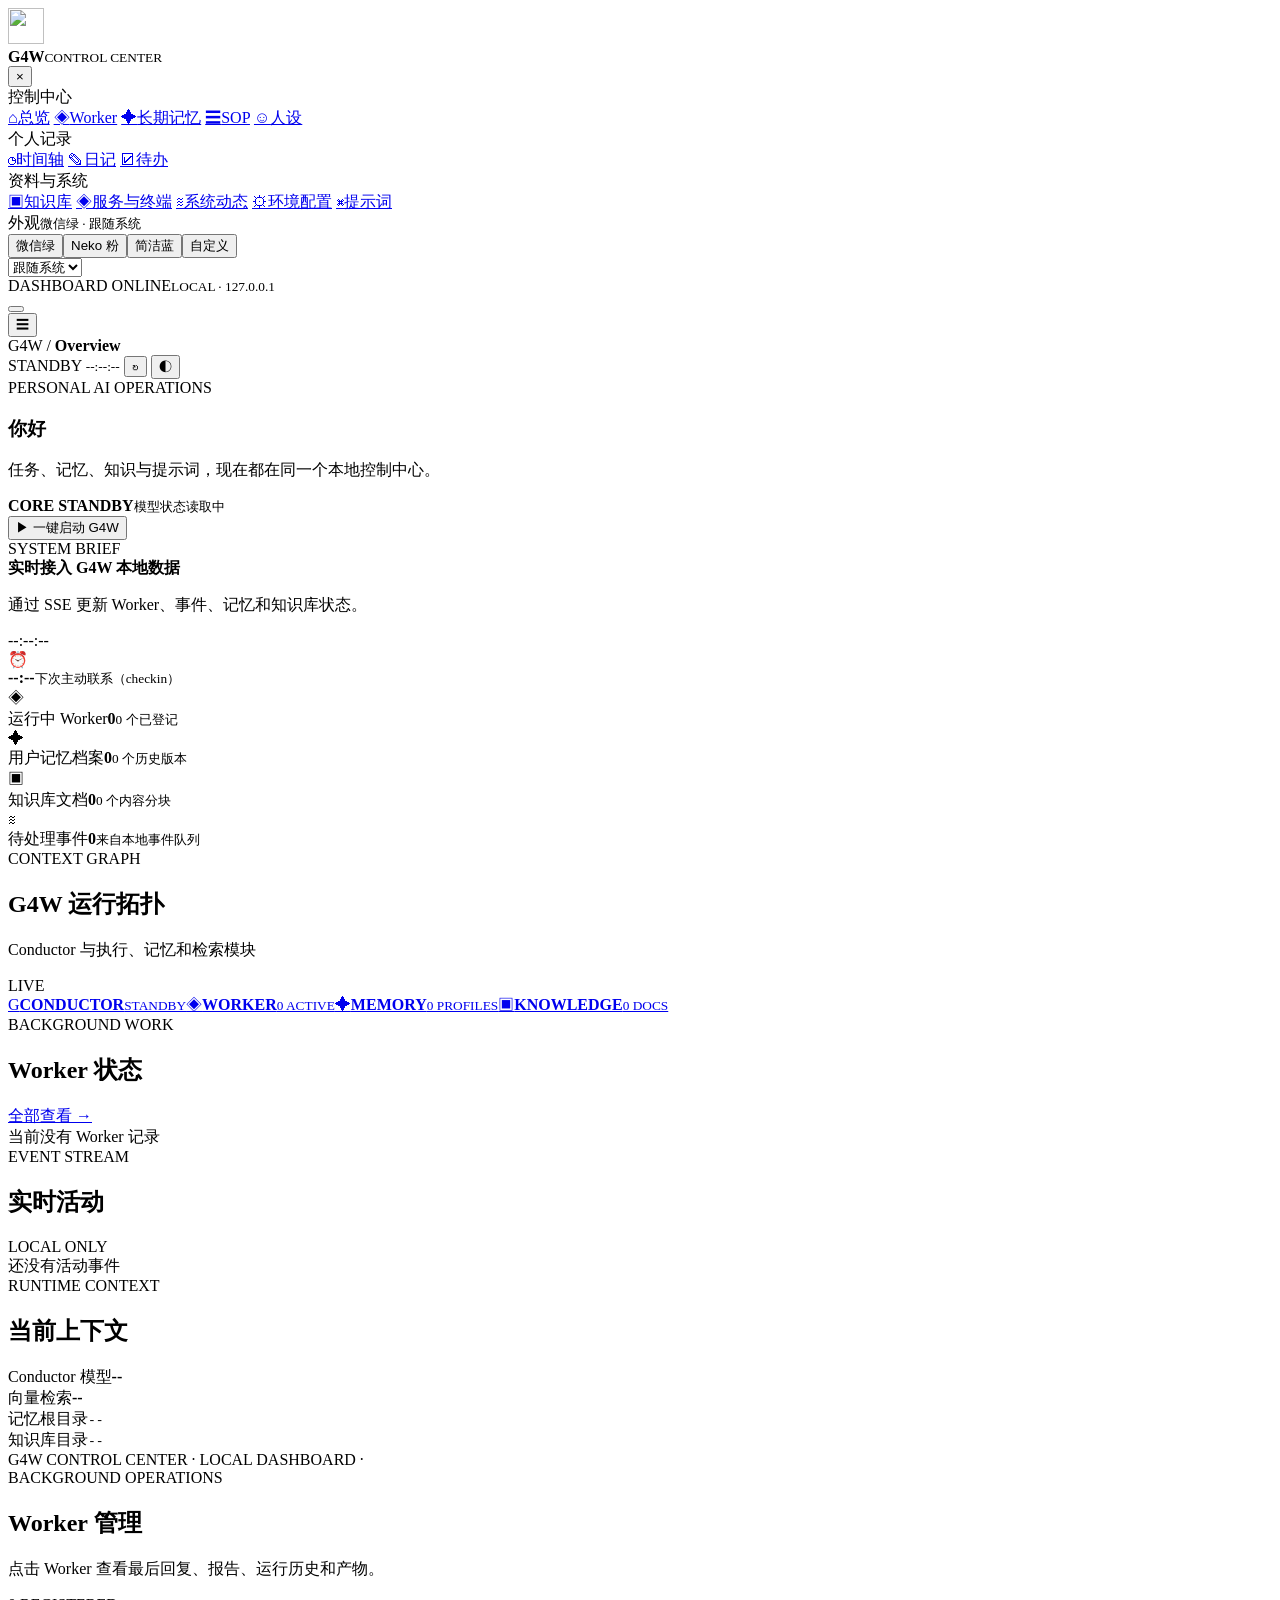
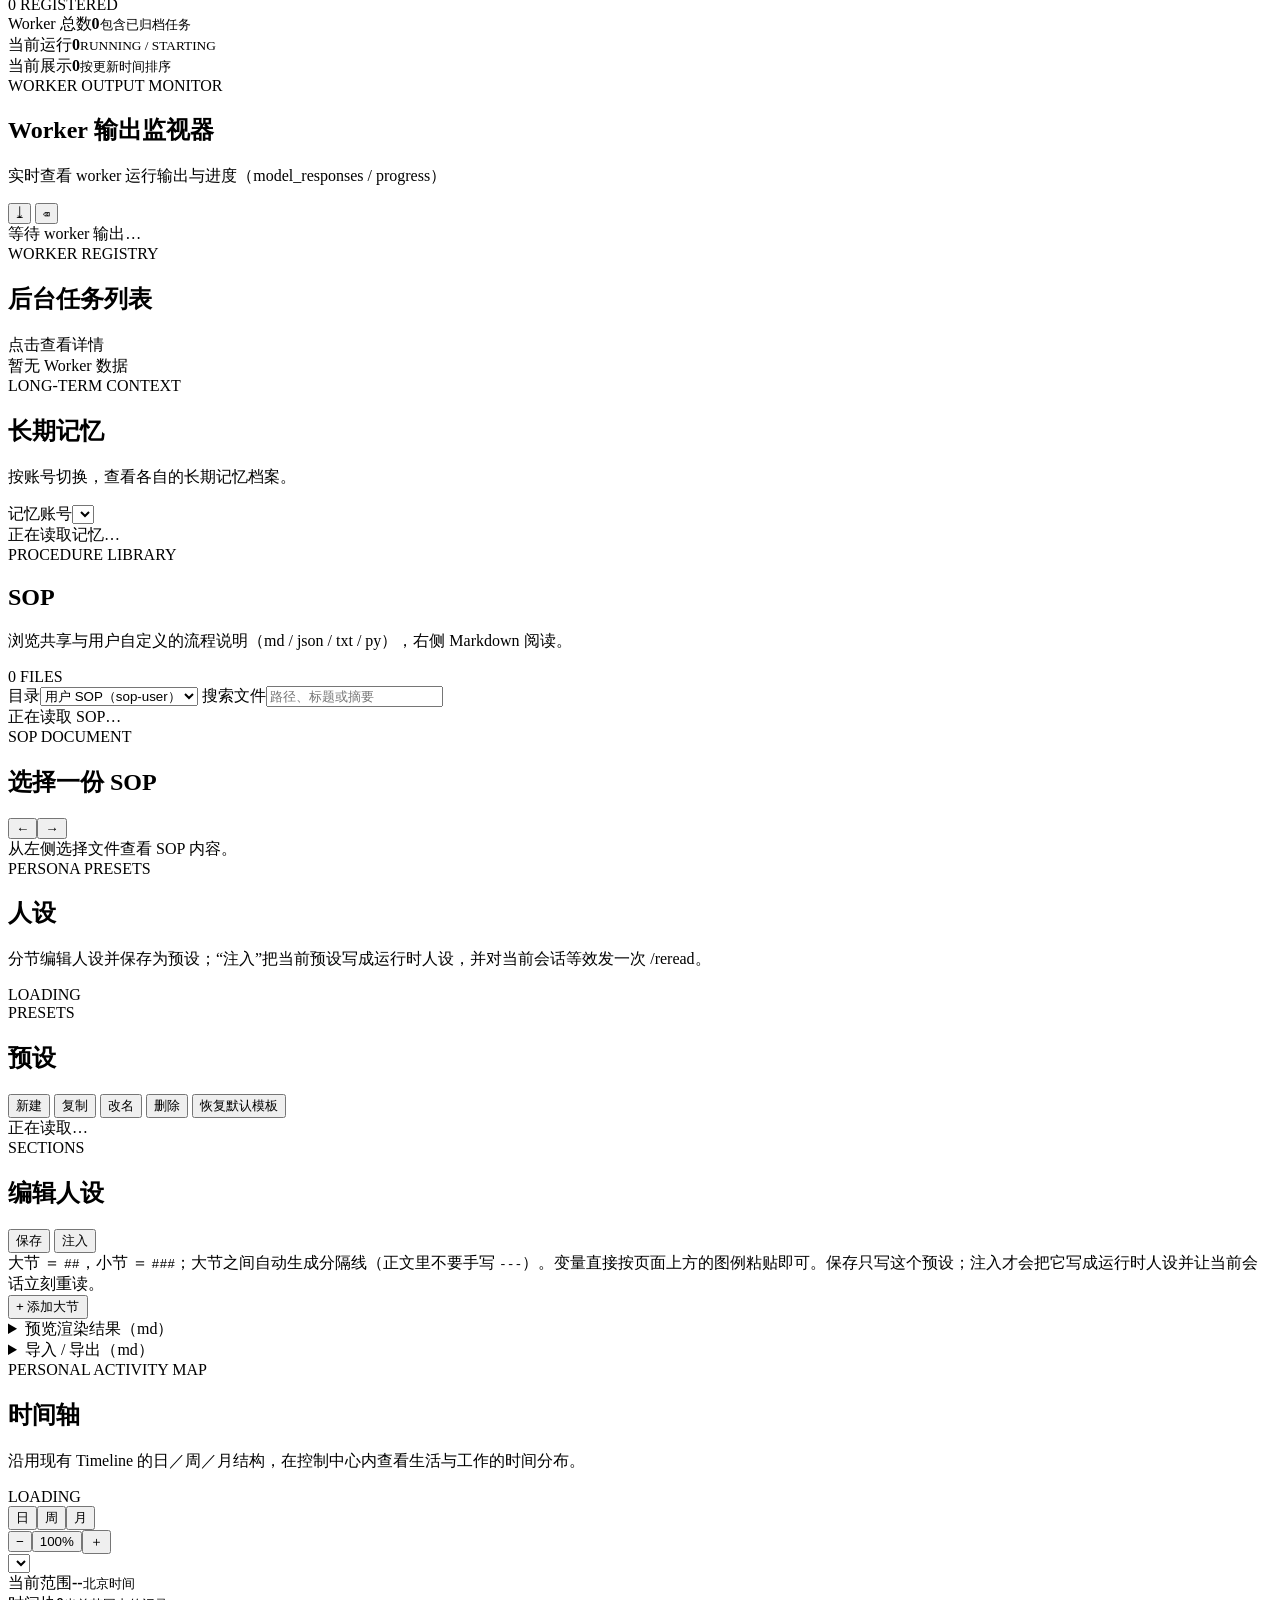
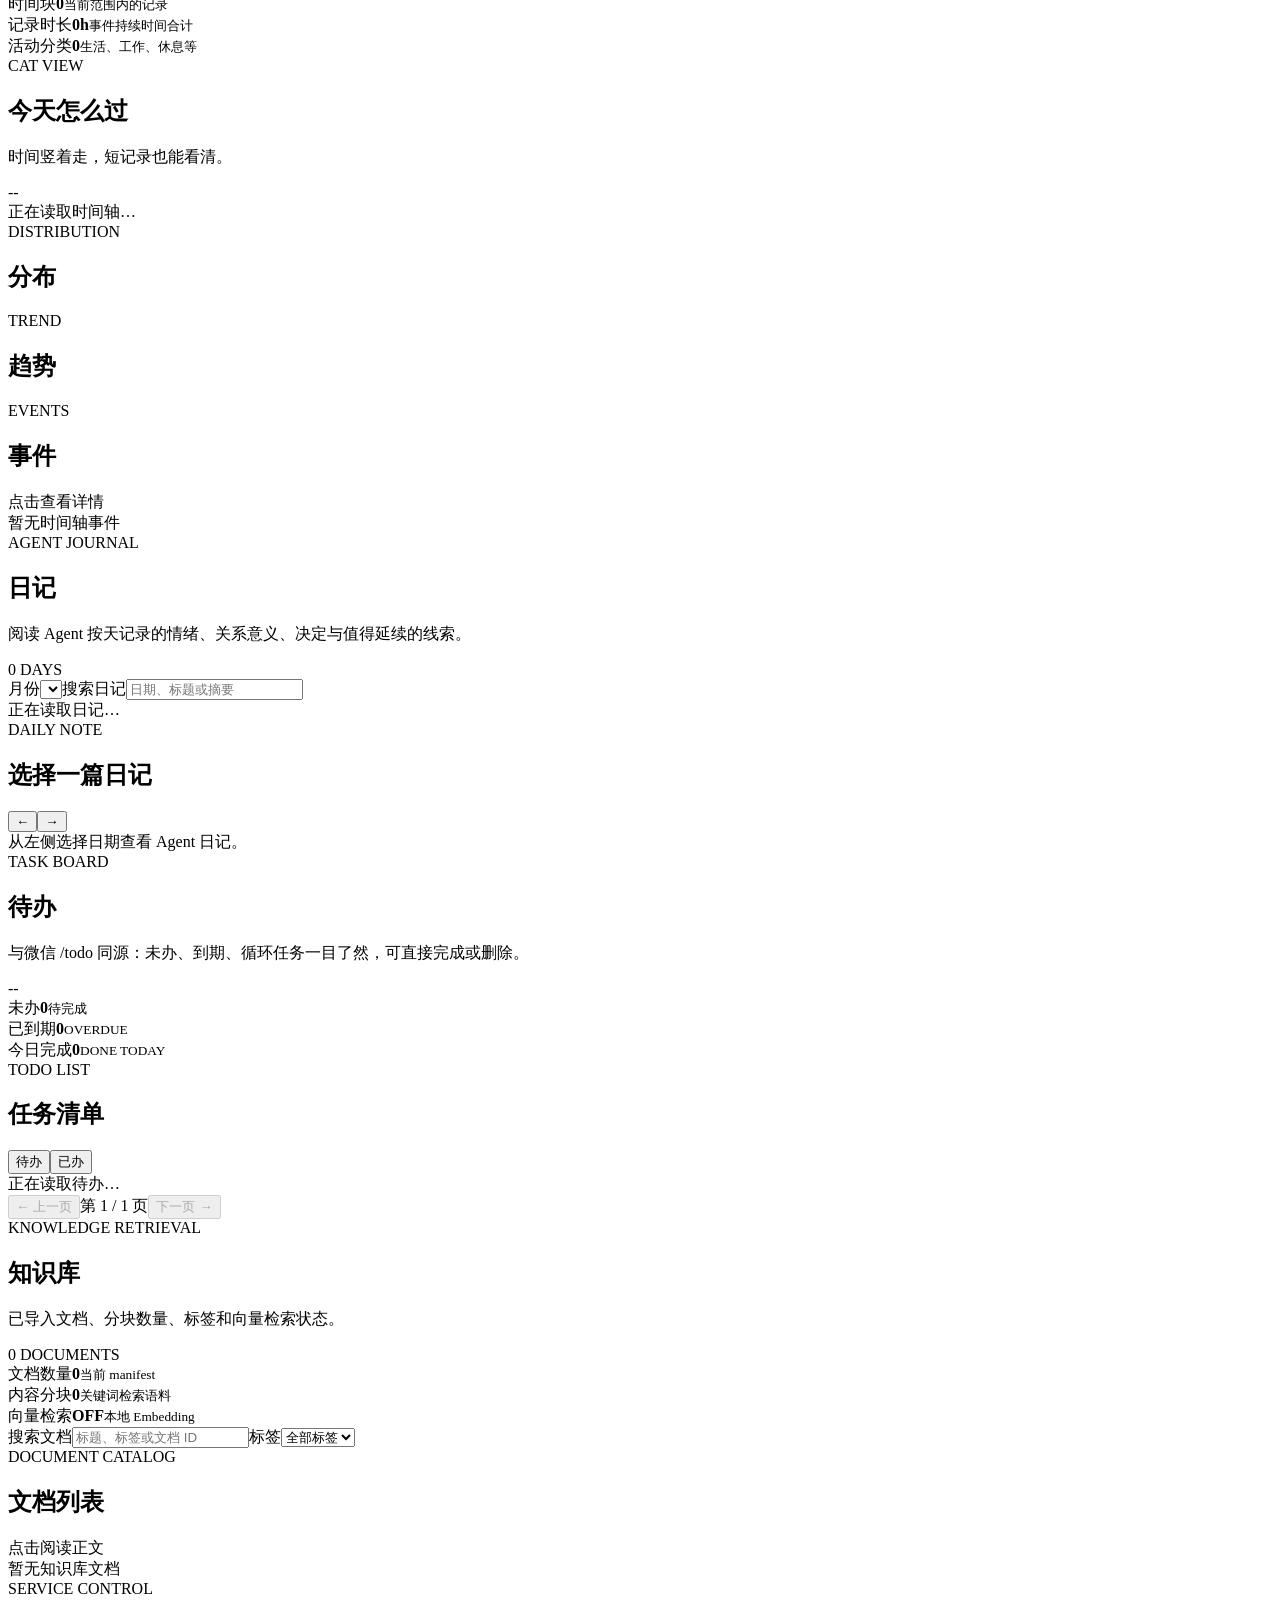
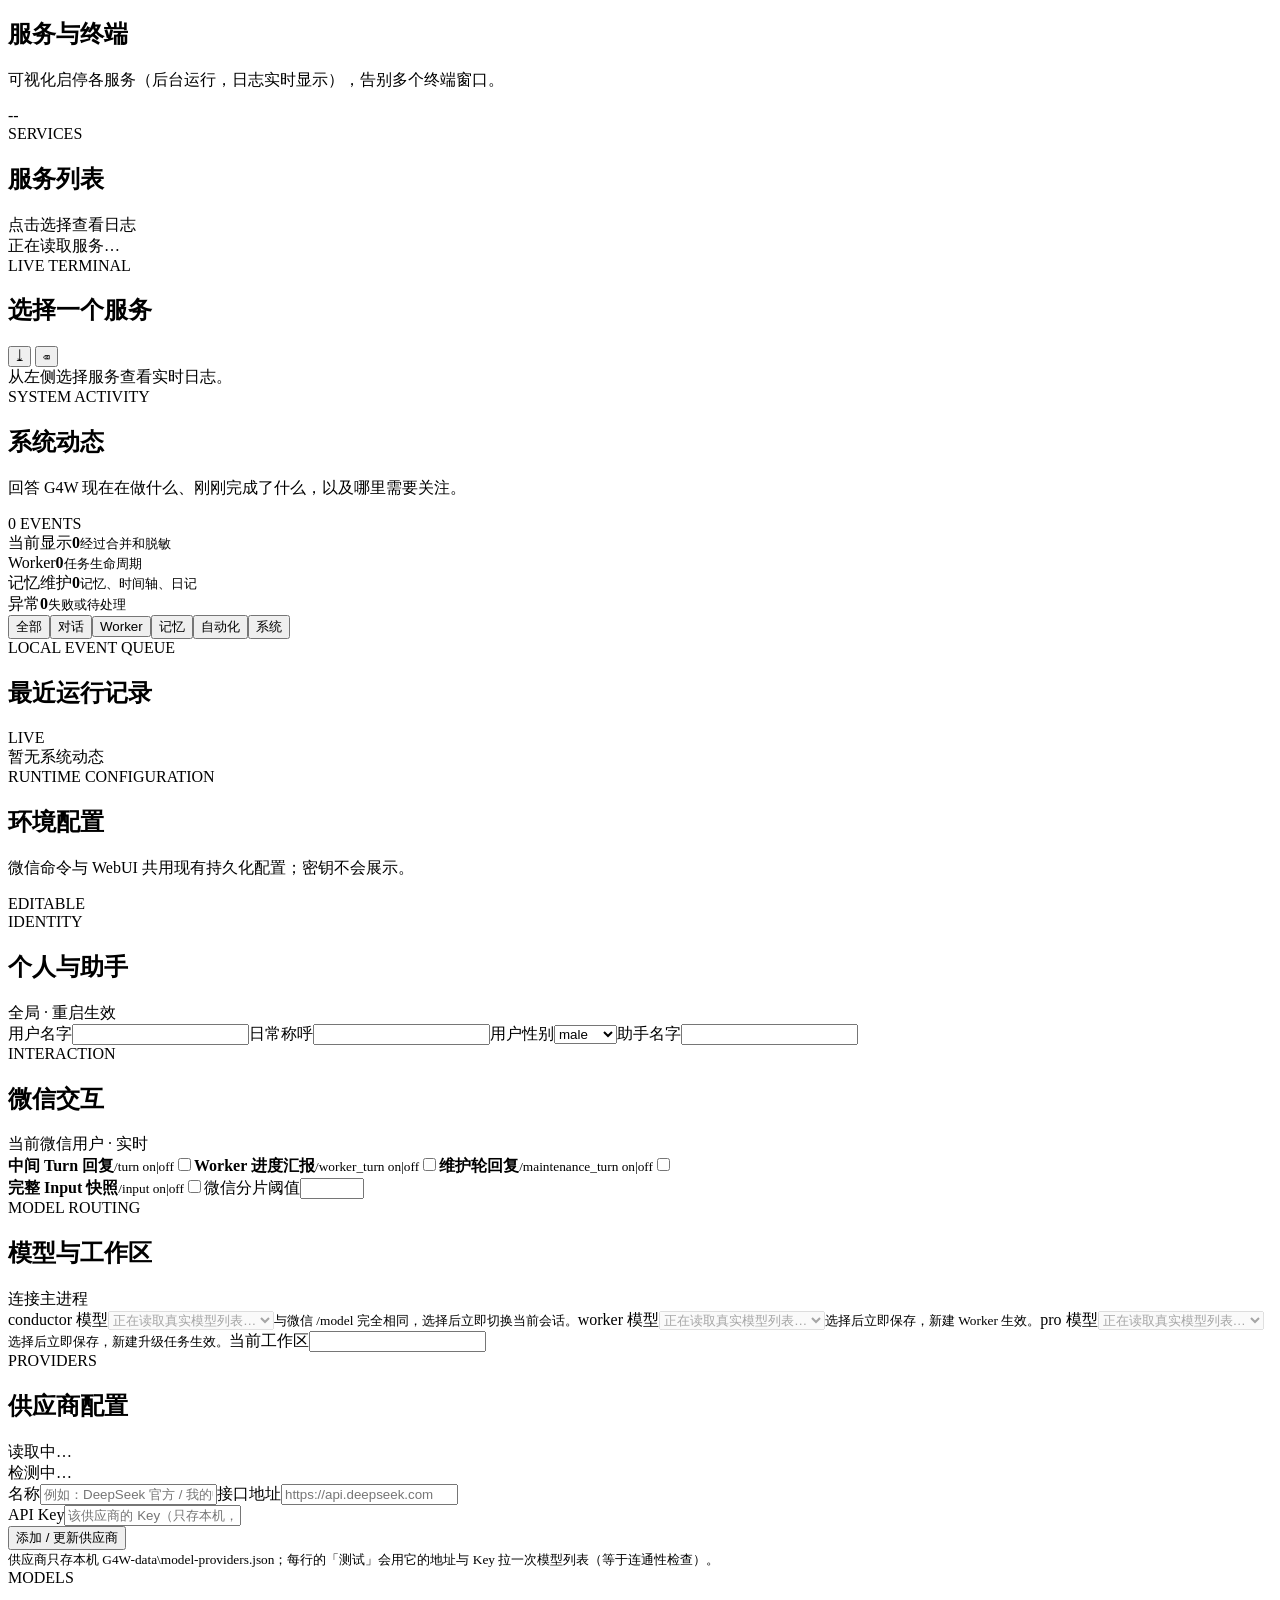
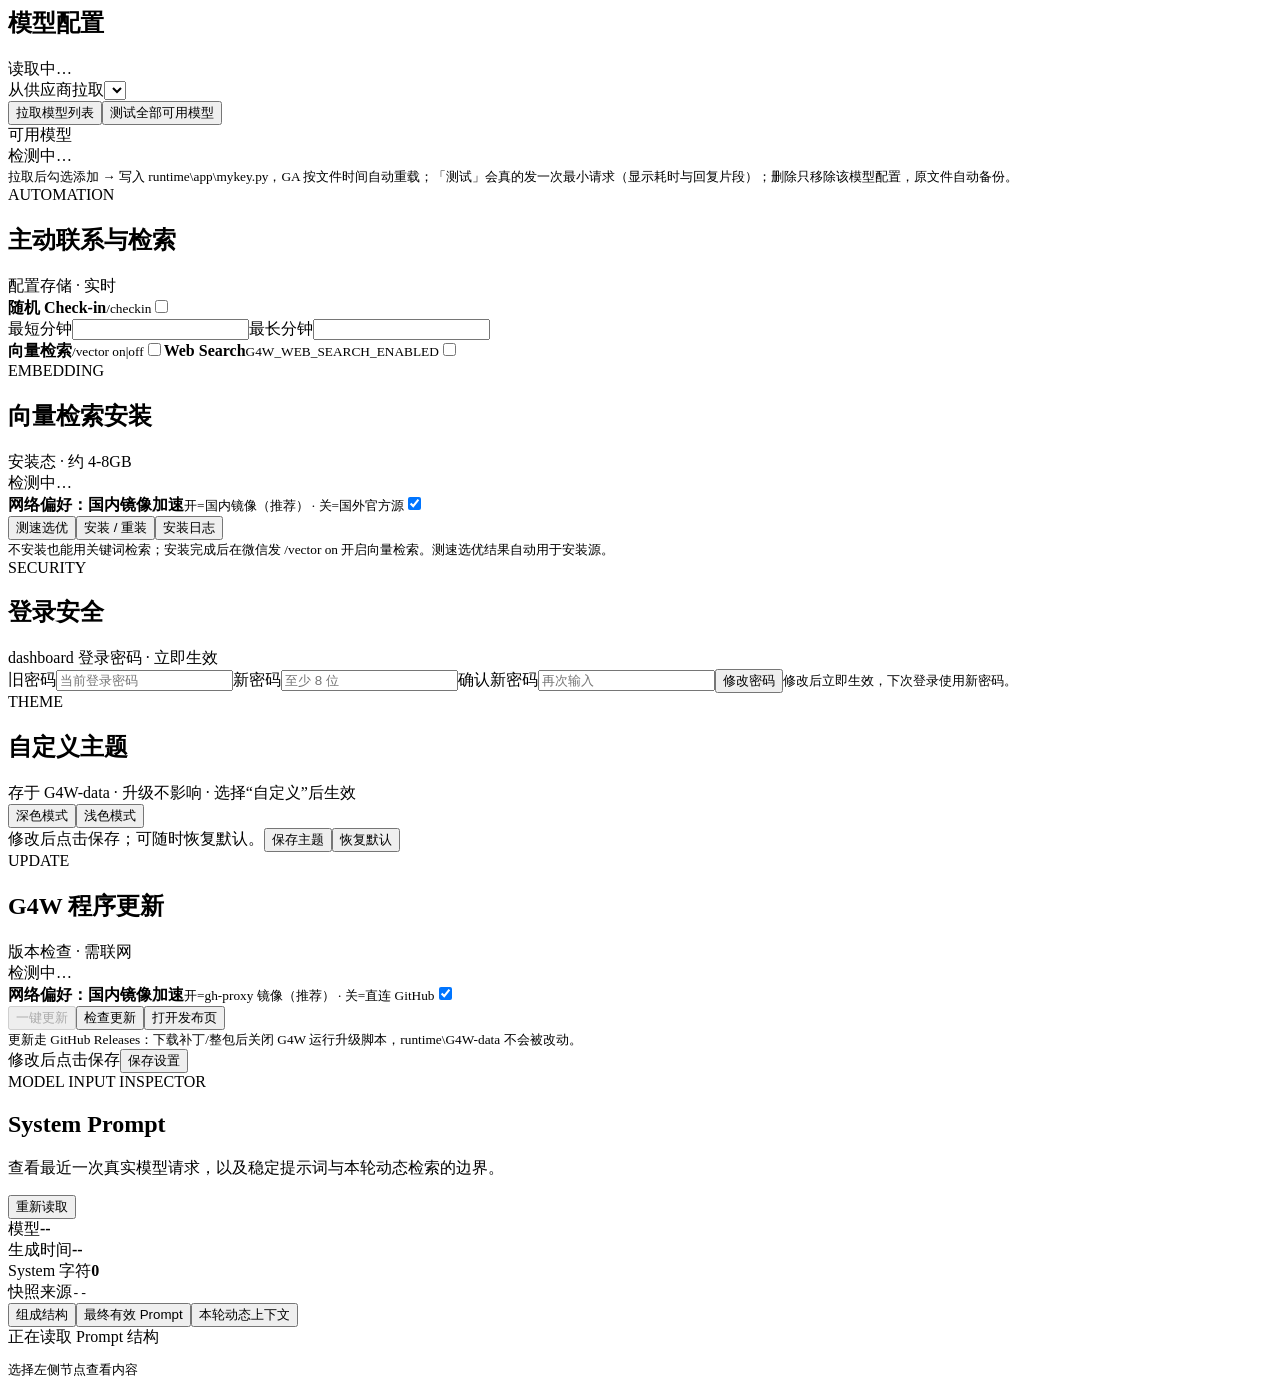
==== commit b823840a: "feat(brand): memory-loop logo across dashboard, desktop icon and README Dashboard: image brand mark " ====
--- a/runtime/G4W-main/G4W/dashboard/static/index.html
+++ b/runtime/G4W-main/G4W/dashboard/static/index.html
@@ -5,185 +5,186 @@
   <meta name="viewport" content="width=device-width, initial-scale=1" />
   <meta name="theme-color" content="#111714" />
   <title>G4W Control Center</title>
-  <link rel="stylesheet" href="/styles.css?v=20261015-batch2" />
+  <link rel="icon" href="/favicon.ico?v=20261023-memory-loop" sizes="any" />
+  <link rel="stylesheet" href="/styles.css?v=20261023-memory-loop" />
   <link rel="stylesheet" href="/vendor/katex/katex.min.css" />
 </head>
 <body>
   <div class="login-overlay" id="login-overlay" hidden>
     <div class="login-card glass-card">
-      <div class="login-brand"><span class="brand-mark">G</span><div><strong>G4W</strong><small>CONTROL CENTER</small></div></div>
+      <div class="login-brand"><img class="brand-mark" src="/logo-symbol.png?v=20261023-memory-loop" width="36" height="36" alt="" /><div><strong>G4W</strong><small>CONTROL CENTER</small></div></div>
       <div id="login-mode-setup">
-        <h2 data-i18n="首次使用 · 设置密码">首次使用 · 设置密码</h2>
-        <p class="login-hint" data-i18n="这是本机控制中心的登录密码，请设置一个你记得住的（至少 8 位）。">这是本机控制中心的登录密码，请设置一个你记得住的（至少 8 位）。</p>
-        <label><span data-i18n="用户名">用户名</span><input id="setup-username" autocomplete="username" placeholder="admin" /></label>
-        <label><span data-i18n="密码">密码</span><input id="setup-password" type="password" autocomplete="new-password" placeholder="至少 8 位" data-i18n-placeholder="至少 8 位" /></label>
-        <label><span data-i18n="确认密码">确认密码</span><input id="setup-password2" type="password" autocomplete="new-password" placeholder="再次输入" data-i18n-placeholder="再次输入" /></label>
-        <button class="login-button" id="setup-button" type="button" data-i18n="创建并进入">创建并进入</button>
+        <h2>首次使用 · 设置密码</h2>
+        <p class="login-hint">这是本机控制中心的登录密码，请设置一个你记得住的（至少 8 位）。</p>
+        <label>用户名<input id="setup-username" autocomplete="username" placeholder="admin" /></label>
+        <label>密码<input id="setup-password" type="password" autocomplete="new-password" placeholder="至少 8 位" /></label>
+        <label>确认密码<input id="setup-password2" type="password" autocomplete="new-password" placeholder="再次输入" /></label>
+        <button class="login-button" id="setup-button" type="button">创建并进入</button>
       </div>
       <div id="login-mode-login" hidden>
-        <h2 data-i18n="登录控制中心">登录控制中心</h2>
-        <p class="login-hint" data-i18n="输入你在首次设置时创建的密码。">输入你在首次设置时创建的密码。</p>
-        <label><span data-i18n="用户名">用户名</span><input id="login-username" autocomplete="username" placeholder="admin" /></label>
-        <label><span data-i18n="密码">密码</span><input id="login-password" type="password" autocomplete="current-password" placeholder="••••••••" /></label>
-        <button class="login-button" id="login-button" type="button" data-i18n="进入控制中心">进入控制中心</button>
+        <h2>登录控制中心</h2>
+        <p class="login-hint">输入你在首次设置时创建的密码。</p>
+        <label>用户名<input id="login-username" autocomplete="username" placeholder="admin" /></label>
+        <label>密码<input id="login-password" type="password" autocomplete="current-password" placeholder="••••••••" /></label>
+        <button class="login-button" id="login-button" type="button">进入控制中心</button>
       </div>
       <p class="login-error" id="login-error" hidden></p>
     </div>
   </div>
   <div class="shell">
     <aside class="sidebar" id="sidebar">
-      <div class="brand"><span class="brand-mark">G</span><div><strong>G4W</strong><small>CONTROL CENTER</small></div><button class="sidebar-close" id="sidebar-close" aria-label="关闭导航" data-i18n-aria-label="关闭导航">×</button></div>
+      <div class="brand"><img class="brand-mark" src="/logo-symbol.png?v=20261023-memory-loop" width="36" height="36" alt="" /><div><strong>G4W</strong><small>CONTROL CENTER</small></div><button class="sidebar-close" id="sidebar-close" aria-label="关闭导航">×</button></div>
       <nav class="sidebar-nav">
-        <div class="nav-label" data-i18n="控制中心">控制中心</div>
-        <a class="nav-item active" data-page="overview" href="#overview"><span>⌂</span><em data-i18n="总览" style="font-style:normal">总览</em></a>
+        <div class="nav-label">控制中心</div>
+        <a class="nav-item active" data-page="overview" href="#overview"><span>⌂</span>总览</a>
         <a class="nav-item" data-page="workers" href="#workers"><span>◈</span>Worker</a>
-        <a class="nav-item" data-page="memory" href="#memory"><span>✦</span><em data-i18n="长期记忆" style="font-style:normal">长期记忆</em></a>
+        <a class="nav-item" data-page="memory" href="#memory"><span>✦</span>长期记忆</a>
         <a class="nav-item" data-page="sop" href="#sop"><span>☰</span>SOP</a>
-        <a class="nav-item" data-page="persona" href="#persona"><span>☺</span><em data-i18n="人设" style="font-style:normal">人设</em></a>
-        <div class="nav-label" data-i18n="个人记录">个人记录</div>
-        <a class="nav-item" data-page="timeline" href="#timeline"><span>◷</span><em data-i18n="时间轴" style="font-style:normal">时间轴</em></a>
-        <a class="nav-item" data-page="diary" href="#diary"><span>✎</span><em data-i18n="日记" style="font-style:normal">日记</em></a>
-        <a class="nav-item" data-page="todo" href="#todo"><span>☑</span><em data-i18n="待办" style="font-style:normal">待办</em></a>
-        <div class="nav-label" data-i18n="资料与系统">资料与系统</div>
-        <a class="nav-item" data-page="knowledge" href="#knowledge"><span>▣</span><em data-i18n="知识库" style="font-style:normal">知识库</em></a>
-        <a class="nav-item" data-page="services" href="#services"><span>◈</span><em data-i18n="服务与终端" style="font-style:normal">服务与终端</em></a>
-        <a class="nav-item" data-page="events" href="#events"><span>≋</span><em data-i18n="系统动态" style="font-style:normal">系统动态</em></a>
-        <a class="nav-item" data-page="environment" href="#environment"><span>⚙</span><em data-i18n="环境配置" style="font-style:normal">环境配置</em></a>
-        <a class="nav-item" data-page="prompt" href="#prompt"><span>⌘</span><em data-i18n="提示词" style="font-style:normal">提示词</em></a>
+        <a class="nav-item" data-page="persona" href="#persona"><span>☺</span>人设</a>
+        <div class="nav-label">个人记录</div>
+        <a class="nav-item" data-page="timeline" href="#timeline"><span>◷</span>时间轴</a>
+        <a class="nav-item" data-page="diary" href="#diary"><span>✎</span>日记</a>
+        <a class="nav-item" data-page="todo" href="#todo"><span>☑</span>待办</a>
+        <div class="nav-label">资料与系统</div>
+        <a class="nav-item" data-page="knowledge" href="#knowledge"><span>▣</span>知识库</a>
+        <a class="nav-item" data-page="services" href="#services"><span>◈</span>服务与终端</a>
+        <a class="nav-item" data-page="events" href="#events"><span>≋</span>系统动态</a>
+        <a class="nav-item" data-page="environment" href="#environment"><span>⚙</span>环境配置</a>
+        <a class="nav-item" data-page="prompt" href="#prompt"><span>⌘</span>提示词</a>
       </nav>
       <section class="sidebar-appearance">
-        <div class="appearance-title"><span data-i18n="外观">外观</span><small id="appearance-current" data-i18n="微信绿 · 跟随系统">微信绿 · 跟随系统</small></div>
-        <div class="palette-switch" aria-label="色彩主题" data-i18n-aria-label="色彩主题"><button class="active" data-palette-choice="wechat" data-i18n="微信绿">微信绿</button><button data-palette-choice="neko" data-i18n="Neko 粉">Neko 粉</button><button data-palette-choice="argon" data-i18n="简洁蓝">简洁蓝</button><button data-palette-choice="custom" data-i18n="自定义">自定义</button></div>
-        <select id="theme-mode-select" aria-label="明暗模式" data-i18n-aria-label="明暗模式"><option value="system" data-i18n="跟随系统">跟随系统</option><option value="light" data-i18n="浅色">浅色</option><option value="dark" data-i18n="深色">深色</option></select>
+        <div class="appearance-title"><span>外观</span><small id="appearance-current">微信绿 · 跟随系统</small></div>
+        <div class="palette-switch" aria-label="色彩主题"><button class="active" data-palette-choice="wechat">微信绿</button><button data-palette-choice="neko">Neko 粉</button><button data-palette-choice="argon">简洁蓝</button><button data-palette-choice="custom">自定义</button></div>
+        <select id="theme-mode-select" aria-label="明暗模式"><option value="system">跟随系统</option><option value="light">浅色</option><option value="dark">深色</option></select>
       </section>
       <div class="sidebar-footer"><span class="status-dot"></span><span id="sidebar-status">DASHBOARD ONLINE</span><small>LOCAL · 127.0.0.1</small></div>
     </aside>
-    <button class="sidebar-scrim" id="sidebar-scrim" aria-label="关闭导航" data-i18n-aria-label="关闭导航"></button>
+    <button class="sidebar-scrim" id="sidebar-scrim" aria-label="关闭导航"></button>
 
     <main class="main">
       <header class="topbar">
-        <button class="menu-button" id="menu-button" aria-label="打开导航" data-i18n-aria-label="打开导航" aria-expanded="false">☰</button>
+        <button class="menu-button" id="menu-button" aria-label="打开导航" aria-expanded="false">☰</button>
         <div class="breadcrumbs">G4W <span>/</span> <b id="page-name">Overview</b></div>
         <div class="top-actions">
           <span class="live-pill"><i></i><span id="top-status">STANDBY</span></span>
           <small class="refresh-stamp" id="refresh-stamp">--:--:--</small>
-            <button class="icon-button" id="refresh-button" type="button" title="刷新当前页" data-i18n-title="刷新当前页">↻</button>
-          <button class="theme-button" id="theme-button" title="切换主题" data-i18n-title="切换主题" aria-label="切换主题" data-i18n-aria-label="切换主题"><span id="theme-icon">◐</span></button>
+            <button class="icon-button" id="refresh-button" type="button" title="刷新当前页">↻</button>
+          <button class="theme-button" id="theme-button" title="切换主题" aria-label="切换主题"><span id="theme-icon">◐</span></button>
         </div>
       </header>
 
       <section class="page-view active" data-page-view="overview">
         <section class="hero glass-card">
-          <div class="hero-copy"><div class="eyebrow">PERSONAL AI OPERATIONS</div><h1><span id="hero-greeting" data-i18n="你好">你好</span></h1><p data-i18n="任务、记忆、知识与提示词，现在都在同一个本地控制中心。">任务、记忆、知识与提示词，现在都在同一个本地控制中心。</p></div>
+          <div class="hero-copy"><div class="eyebrow">PERSONAL AI OPERATIONS</div><h1><span id="hero-greeting">你好</span></h1><p>任务、记忆、知识与提示词，现在都在同一个本地控制中心。</p></div>
           <div class="hero-side">
-            <div class="hero-status"><span class="status-ring"></span><div><strong id="hero-status">CORE STANDBY</strong><small id="hero-model" data-i18n="模型状态读取中">模型状态读取中</small></div></div>
-            <div class="hero-actions"><button id="overview-start" class="hero-start-btn" title="后台启动 G4W 主服务（无终端窗口，实时日志见 服务与终端 页）" data-i18n-title="后台启动 G4W 主服务（无终端窗口，实时日志见 服务与终端 页）" data-i18n="▶ 一键启动 G4W">▶ 一键启动 G4W</button></div>
+            <div class="hero-status"><span class="status-ring"></span><div><strong id="hero-status">CORE STANDBY</strong><small id="hero-model">模型状态读取中</small></div></div>
+            <div class="hero-actions"><button id="overview-start" class="hero-start-btn" title="后台启动 G4W 主服务（无终端窗口，实时日志见 服务与终端 页）">▶ 一键启动 G4W</button></div>
           </div>
         </section>
-        <section class="brief glass-card"><div class="brief-label">SYSTEM BRIEF</div><div><strong data-i18n="实时接入 G4W 本地数据">实时接入 G4W 本地数据</strong><p data-i18n="通过 SSE 更新 Worker、事件、记忆和知识库状态。">通过 SSE 更新 Worker、事件、记忆和知识库状态。</p></div><span class="brief-time" id="last-updated">--:--:--</span><div class="brief-checkin"><div class="brief-checkin-icon">⏰</div><div><strong id="next-checkin-time">--:--</strong><small data-i18n="下次主动联系（checkin）">下次主动联系（checkin）</small></div></div></section>
+        <section class="brief glass-card"><div class="brief-label">SYSTEM BRIEF</div><div><strong>实时接入 G4W 本地数据</strong><p>通过 SSE 更新 Worker、事件、记忆和知识库状态。</p></div><span class="brief-time" id="last-updated">--:--:--</span><div class="brief-checkin"><div class="brief-checkin-icon">⏰</div><div><strong id="next-checkin-time">--:--</strong><small>下次主动联系（checkin）</small></div></div></section>
         <section class="metric-grid">
-          <article class="metric-card glass-card"><div class="metric-icon">◈</div><span data-i18n="运行中 Worker">运行中 Worker</span><strong id="running-workers">0</strong><small id="worker-total" data-i18n="0 个已登记">0 个已登记</small></article>
-          <article class="metric-card glass-card"><div class="metric-icon">✦</div><span data-i18n="用户记忆档案">用户记忆档案</span><strong id="memory-count">0</strong><small id="memory-backups" data-i18n="0 个历史版本">0 个历史版本</small></article>
-          <article class="metric-card glass-card"><div class="metric-icon">▣</div><span data-i18n="知识库文档">知识库文档</span><strong id="knowledge-count">0</strong><small id="chunk-count" data-i18n="0 个内容分块">0 个内容分块</small></article>
-          <article class="metric-card glass-card"><div class="metric-icon">≋</div><span data-i18n="待处理事件">待处理事件</span><strong id="event-count">0</strong><small data-i18n="来自本地事件队列">来自本地事件队列</small></article>
+          <article class="metric-card glass-card"><div class="metric-icon">◈</div><span>运行中 Worker</span><strong id="running-workers">0</strong><small id="worker-total">0 个已登记</small></article>
+          <article class="metric-card glass-card"><div class="metric-icon">✦</div><span>用户记忆档案</span><strong id="memory-count">0</strong><small id="memory-backups">0 个历史版本</small></article>
+          <article class="metric-card glass-card"><div class="metric-icon">▣</div><span>知识库文档</span><strong id="knowledge-count">0</strong><small id="chunk-count">0 个内容分块</small></article>
+          <article class="metric-card glass-card"><div class="metric-icon">≋</div><span>待处理事件</span><strong id="event-count">0</strong><small>来自本地事件队列</small></article>
         </section>
         <section class="content-grid">
           <article class="network-card glass-card">
-            <div class="section-heading"><div><div class="eyebrow">CONTEXT GRAPH</div><h2 data-i18n="G4W 运行拓扑">G4W 运行拓扑</h2><p data-i18n="Conductor 与执行、记忆和检索模块">Conductor 与执行、记忆和检索模块</p></div><span class="section-live">LIVE</span></div>
-            <div class="network-stage"><div class="grid-floor"></div><div class="connection c1"></div><div class="connection c2"></div><div class="connection c3"></div><a class="node node-core" href="#overview" title="回到总览" data-i18n-title="回到总览"><span>G</span><strong>CONDUCTOR</strong><small id="conductor-node">STANDBY</small></a><a class="node node-worker" href="#workers" title="查看 Worker 页面" data-i18n-title="查看 Worker 页面"><span>◈</span><strong>WORKER</strong><small id="worker-node">0 ACTIVE</small></a><a class="node node-memory" href="#memory" title="查看长期记忆页面" data-i18n-title="查看长期记忆页面"><span>✦</span><strong>MEMORY</strong><small id="memory-node">0 PROFILES</small></a><a class="node node-kb" href="#knowledge" title="查看知识库页面" data-i18n-title="查看知识库页面"><span>▣</span><strong>KNOWLEDGE</strong><small id="kb-node">0 DOCS</small></a></div>
-          </article>
-          <article class="workers-card glass-card"><div class="section-heading"><div><div class="eyebrow">BACKGROUND WORK</div><h2 data-i18n="Worker 状态">Worker 状态</h2></div><a href="#workers" data-i18n="全部查看 →">全部查看 →</a></div><div class="worker-list" id="worker-list"><div class="empty-state" data-i18n="当前没有 Worker 记录">当前没有 Worker 记录</div></div></article>
+            <div class="section-heading"><div><div class="eyebrow">CONTEXT GRAPH</div><h2>G4W 运行拓扑</h2><p>Conductor 与执行、记忆和检索模块</p></div><span class="section-live">LIVE</span></div>
+            <div class="network-stage"><div class="grid-floor"></div><div class="connection c1"></div><div class="connection c2"></div><div class="connection c3"></div><a class="node node-core" href="#overview" title="回到总览"><span>G</span><strong>CONDUCTOR</strong><small id="conductor-node">STANDBY</small></a><a class="node node-worker" href="#workers" title="查看 Worker 页面"><span>◈</span><strong>WORKER</strong><small id="worker-node">0 ACTIVE</small></a><a class="node node-memory" href="#memory" title="查看长期记忆页面"><span>✦</span><strong>MEMORY</strong><small id="memory-node">0 PROFILES</small></a><a class="node node-kb" href="#knowledge" title="查看知识库页面"><span>▣</span><strong>KNOWLEDGE</strong><small id="kb-node">0 DOCS</small></a></div>
+          </article>
+          <article class="workers-card glass-card"><div class="section-heading"><div><div class="eyebrow">BACKGROUND WORK</div><h2>Worker 状态</h2></div><a href="#workers">全部查看 →</a></div><div class="worker-list" id="worker-list"><div class="empty-state">当前没有 Worker 记录</div></div></article>
         </section>
         <section class="lower-grid">
-          <article class="events-card glass-card"><div class="section-heading"><div><div class="eyebrow">EVENT STREAM</div><h2 data-i18n="实时活动">实时活动</h2></div><span class="muted-tag">LOCAL ONLY</span></div><div class="event-list" id="event-list"><div class="empty-state" data-i18n="还没有活动事件">还没有活动事件</div></div></article>
-          <article class="context-card glass-card"><div class="eyebrow">RUNTIME CONTEXT</div><h2 data-i18n="当前上下文">当前上下文</h2><div class="context-row"><span data-i18n="Conductor 模型">Conductor 模型</span><strong id="context-model">--</strong></div><div class="context-row"><span data-i18n="向量检索">向量检索</span><strong id="context-vector">--</strong></div><div class="context-row"><span data-i18n="记忆根目录">记忆根目录</span><code id="context-memory">--</code></div><div class="context-row"><span data-i18n="知识库目录">知识库目录</span><code id="context-kb">--</code></div></article>
+          <article class="events-card glass-card"><div class="section-heading"><div><div class="eyebrow">EVENT STREAM</div><h2>实时活动</h2></div><span class="muted-tag">LOCAL ONLY</span></div><div class="event-list" id="event-list"><div class="empty-state">还没有活动事件</div></div></article>
+          <article class="context-card glass-card"><div class="eyebrow">RUNTIME CONTEXT</div><h2>当前上下文</h2><div class="context-row"><span>Conductor 模型</span><strong id="context-model">--</strong></div><div class="context-row"><span>向量检索</span><strong id="context-vector">--</strong></div><div class="context-row"><span>记忆根目录</span><code id="context-memory">--</code></div><div class="context-row"><span>知识库目录</span><code id="context-kb">--</code></div></article>
         </section>
         <footer>G4W CONTROL CENTER <span>·</span> LOCAL DASHBOARD <span>·</span> <span id="footer-year"></span></footer>
       </section>
 
       <section class="page-view" data-page-view="workers">
-        <div class="page-header"><div><div class="eyebrow">BACKGROUND OPERATIONS</div><h1 data-i18n="Worker 管理">Worker 管理</h1><p data-i18n="点击 Worker 查看最后回复、报告、运行历史和产物。">点击 Worker 查看最后回复、报告、运行历史和产物。</p></div><span class="page-badge" id="workers-page-badge">0 REGISTERED</span></div>
-        <div class="metric-grid page-metrics"><article class="metric-card glass-card"><span data-i18n="Worker 总数">Worker 总数</span><strong id="workers-page-total">0</strong><small data-i18n="包含已归档任务">包含已归档任务</small></article><article class="metric-card glass-card"><span data-i18n="当前运行">当前运行</span><strong id="workers-page-running">0</strong><small>RUNNING / STARTING</small></article><article class="metric-card glass-card"><span data-i18n="当前展示">当前展示</span><strong id="workers-page-visible">0</strong><small data-i18n="按更新时间排序">按更新时间排序</small></article></div>
+        <div class="page-header"><div><div class="eyebrow">BACKGROUND OPERATIONS</div><h1>Worker 管理</h1><p>点击 Worker 查看最后回复、报告、运行历史和产物。</p></div><span class="page-badge" id="workers-page-badge">0 REGISTERED</span></div>
+        <div class="metric-grid page-metrics"><article class="metric-card glass-card"><span>Worker 总数</span><strong id="workers-page-total">0</strong><small>包含已归档任务</small></article><article class="metric-card glass-card"><span>当前运行</span><strong id="workers-page-running">0</strong><small>RUNNING / STARTING</small></article><article class="metric-card glass-card"><span>当前展示</span><strong id="workers-page-visible">0</strong><small>按更新时间排序</small></article></div>
         <div class="worker-monitor-layout">
           <article class="monitor-card glass-card">
             <header class="terminal-header monitor-header">
-              <div><div class="eyebrow">WORKER OUTPUT MONITOR</div><h2 id="worker-monitor-title" data-i18n="Worker 输出监视器">Worker 输出监视器</h2><p data-i18n="实时查看 worker 运行输出与进度（model_responses / progress）">实时查看 worker 运行输出与进度（model_responses / progress）</p></div>
+              <div><div class="eyebrow">WORKER OUTPUT MONITOR</div><h2 id="worker-monitor-title">Worker 输出监视器</h2><p>实时查看 worker 运行输出与进度（model_responses / progress）</p></div>
               <div class="terminal-actions">
-                <button id="worker-monitor-all" class="service-act" title="取消过滤，显示全部 worker 输出" data-i18n-title="取消过滤，显示全部 worker 输出" hidden data-i18n="全部">全部</button>
-                <button id="worker-monitor-follow" class="icon-button active" title="自动跟随" data-i18n-title="自动跟随">⤓</button>
-                <button id="worker-monitor-clear" class="icon-button" title="清屏" data-i18n-title="清屏">⌫</button>
+                <button id="worker-monitor-all" class="service-act" title="取消过滤，显示全部 worker 输出" hidden>全部</button>
+                <button id="worker-monitor-follow" class="icon-button active" title="自动跟随">⤓</button>
+                <button id="worker-monitor-clear" class="icon-button" title="清屏">⌫</button>
               </div>
             </header>
-            <div class="worker-monitor-body" id="worker-monitor-body"><div class="empty-state" data-i18n="等待 worker 输出…">等待 worker 输出…</div></div>
+            <div class="worker-monitor-body" id="worker-monitor-body"><div class="empty-state">等待 worker 输出…</div></div>
           </article>
           <article class="data-panel glass-card worker-list-card">
-            <div class="section-heading"><div><div class="eyebrow">WORKER REGISTRY</div><h2 data-i18n="后台任务列表">后台任务列表</h2></div><span class="muted-tag" data-i18n="点击查看详情">点击查看详情</span></div>
-            <div class="data-list worker-page-list" id="worker-page-list"><div class="empty-state" data-i18n="暂无 Worker 数据">暂无 Worker 数据</div></div>
+            <div class="section-heading"><div><div class="eyebrow">WORKER REGISTRY</div><h2>后台任务列表</h2></div><span class="muted-tag">点击查看详情</span></div>
+            <div class="data-list worker-page-list" id="worker-page-list"><div class="empty-state">暂无 Worker 数据</div></div>
           </article>
         </div>
       </section>
 
       <section class="page-view" data-page-view="memory">
-        <div class="page-header"><div><div class="eyebrow">LONG-TERM CONTEXT</div><h1 data-i18n="长期记忆">长期记忆</h1><p data-i18n="按账号切换，查看各自的长期记忆档案。">按账号切换，查看各自的长期记忆档案。</p></div><div class="memory-switch"><label for="memory-profile-select" data-i18n="记忆账号">记忆账号</label><select id="memory-profile-select" aria-label="选择记忆账号" data-i18n-aria-label="选择记忆账号"></select></div></div>
-        <div class="memory-layout" id="memory-page-body"><div class="empty-state glass-card" data-i18n="正在读取记忆…">正在读取记忆…</div></div>
+        <div class="page-header"><div><div class="eyebrow">LONG-TERM CONTEXT</div><h1>长期记忆</h1><p>按账号切换，查看各自的长期记忆档案。</p></div><div class="memory-switch"><label for="memory-profile-select">记忆账号</label><select id="memory-profile-select" aria-label="选择记忆账号"></select></div></div>
+        <div class="memory-layout" id="memory-page-body"><div class="empty-state glass-card">正在读取记忆…</div></div>
       </section>
 
       <section class="page-view" data-page-view="sop">
-        <div class="page-header"><div><div class="eyebrow">PROCEDURE LIBRARY</div><h1>SOP</h1><p data-i18n="浏览共享与用户自定义的流程说明（md / json / txt / py），右侧 Markdown 阅读。">浏览共享与用户自定义的流程说明（md / json / txt / py），右侧 Markdown 阅读。</p></div><span class="page-badge" id="sop-page-badge">0 FILES</span></div>
+        <div class="page-header"><div><div class="eyebrow">PROCEDURE LIBRARY</div><h1>SOP</h1><p>浏览共享与用户自定义的流程说明（md / json / txt / py），右侧 Markdown 阅读。</p></div><span class="page-badge" id="sop-page-badge">0 FILES</span></div>
         <div class="diary-layout sop-layout">
           <aside class="diary-index glass-card">
-            <label class="diary-month-field"><span data-i18n="目录">目录</span><select id="sop-scope" aria-label="选择 SOP 目录" data-i18n-aria-label="选择 SOP 目录"><option value="sop-user" data-i18n="用户 SOP（sop-user）">用户 SOP（sop-user）</option><option value="sop" data-i18n="共享 SOP（sop）">共享 SOP（sop）</option></select></label>
-            <label class="search-field"><span data-i18n="搜索文件">搜索文件</span><input id="sop-search" placeholder="路径、标题或摘要" data-i18n-placeholder="路径、标题或摘要" /></label>
-            <div class="diary-date-list" id="sop-file-list"><div class="empty-state" data-i18n="正在读取 SOP…">正在读取 SOP…</div></div>
+            <label class="diary-month-field">目录<select id="sop-scope" aria-label="选择 SOP 目录"><option value="sop-user">用户 SOP（sop-user）</option><option value="sop">共享 SOP（sop）</option></select></label>
+            <label class="search-field">搜索文件<input id="sop-search" placeholder="路径、标题或摘要" /></label>
+            <div class="diary-date-list" id="sop-file-list"><div class="empty-state">正在读取 SOP…</div></div>
           </aside>
           <article class="diary-reader glass-card">
             <header>
-              <div><div class="eyebrow">SOP DOCUMENT</div><h2 id="sop-title" data-i18n="选择一份 SOP">选择一份 SOP</h2></div>
-              <div class="diary-actions"><button id="sop-prev" aria-label="上一份" data-i18n-aria-label="上一份">←</button><button id="sop-next" aria-label="下一份" data-i18n-aria-label="下一份">→</button></div>
+              <div><div class="eyebrow">SOP DOCUMENT</div><h2 id="sop-title">选择一份 SOP</h2></div>
+              <div class="diary-actions"><button id="sop-prev" aria-label="上一份">←</button><button id="sop-next" aria-label="下一份">→</button></div>
             </header>
             <div class="diary-meta" id="sop-meta"></div>
-            <div class="markdown diary-content" id="sop-content"><div class="empty-state" data-i18n="从左侧选择文件查看 SOP 内容。">从左侧选择文件查看 SOP 内容。</div></div>
+            <div class="markdown diary-content" id="sop-content"><div class="empty-state">从左侧选择文件查看 SOP 内容。</div></div>
           </article>
         </div>
       </section>
 
       <section class="page-view" data-page-view="persona">
-        <div class="page-header"><div><div class="eyebrow">PERSONA PRESETS</div><h1 data-i18n="人设">人设</h1><p data-i18n="分节编辑人设并保存为预设；“注入”把当前预设写成运行时人设，并对当前会话等效发一次 /reread。">分节编辑人设并保存为预设；“注入”把当前预设写成运行时人设，并对当前会话等效发一次 /reread。</p></div><span class="page-badge" id="persona-badge">LOADING</span></div>
+        <div class="page-header"><div><div class="eyebrow">PERSONA PRESETS</div><h1>人设</h1><p>分节编辑人设并保存为预设；“注入”把当前预设写成运行时人设，并对当前会话等效发一次 /reread。</p></div><span class="page-badge" id="persona-badge">LOADING</span></div>
         <div class="persona-vars glass-card" id="persona-vars"></div>
         <div class="persona-layout">
           <aside class="persona-index glass-card">
-            <div class="section-heading"><div><div class="eyebrow">PRESETS</div><h2 data-i18n="预设">预设</h2></div></div>
+            <div class="section-heading"><div><div class="eyebrow">PRESETS</div><h2>预设</h2></div></div>
             <div class="persona-actions">
-              <button type="button" class="ghost-button" id="persona-new" data-i18n="新建">新建</button>
-              <button type="button" class="ghost-button" id="persona-copy" data-i18n="复制">复制</button>
-              <button type="button" class="ghost-button" id="persona-rename" data-i18n="改名">改名</button>
-              <button type="button" class="ghost-button" id="persona-delete" data-i18n="删除">删除</button>
-              <button type="button" class="ghost-button" id="persona-restore" data-i18n="恢复默认模板">恢复默认模板</button>
+              <button type="button" class="ghost-button" id="persona-new">新建</button>
+              <button type="button" class="ghost-button" id="persona-copy">复制</button>
+              <button type="button" class="ghost-button" id="persona-rename">改名</button>
+              <button type="button" class="ghost-button" id="persona-delete">删除</button>
+              <button type="button" class="ghost-button" id="persona-restore">恢复默认模板</button>
             </div>
-            <div class="persona-list" id="persona-list"><div class="empty-state" data-i18n="正在读取…">正在读取…</div></div>
+            <div class="persona-list" id="persona-list"><div class="empty-state">正在读取…</div></div>
             <div class="persona-meta" id="persona-meta"></div>
           </aside>
           <article class="persona-editor glass-card">
-            <div class="section-heading"><div><div class="eyebrow">SECTIONS</div><h2 id="persona-editor-title" data-i18n="编辑人设">编辑人设</h2></div>
+            <div class="section-heading"><div><div class="eyebrow">SECTIONS</div><h2 id="persona-editor-title">编辑人设</h2></div>
               <div class="persona-editor-actions">
-                <button type="button" class="primary-button" id="persona-save" data-i18n="保存">保存</button>
-                <button type="button" class="primary-button" id="persona-inject" data-i18n="注入">注入</button>
+                <button type="button" class="primary-button" id="persona-save">保存</button>
+                <button type="button" class="primary-button" id="persona-inject">注入</button>
               </div>
             </div>
-            <div class="persona-hint"><span data-i18n="大节 ＝">大节 ＝</span> <code>##</code><span data-i18n="，小节 ＝">，小节 ＝</span> <code>###</code><span data-i18n="；大节之间自动生成分隔线（正文里不要手写">；大节之间自动生成分隔线（正文里不要手写</span> <code>---</code><span data-i18n="）。变量直接按页面上方的图例粘贴即可。保存只写这个预设；注入才会把它写成运行时人设并让当前会话立刻重读。">）。变量直接按页面上方的图例粘贴即可。保存只写这个预设；注入才会把它写成运行时人设并让当前会话立刻重读。</span></div>
+            <div class="persona-hint">大节 ＝ <code>##</code>，小节 ＝ <code>###</code>；大节之间自动生成分隔线（正文里不要手写 <code>---</code>）。变量直接按页面上方的图例粘贴即可。保存只写这个预设；注入才会把它写成运行时人设并让当前会话立刻重读。</div>
             <div class="settings-card">
               <div id="persona-sections" class="persona-sections"></div>
-              <div class="persona-add-row"><button type="button" class="ghost-button" id="persona-add-section" data-i18n="+ 添加大节">+ 添加大节</button></div>
-              <details class="persona-preview"><summary data-i18n="预览渲染结果（md）">预览渲染结果（md）</summary><pre id="persona-preview">—</pre></details>
+              <div class="persona-add-row"><button type="button" class="ghost-button" id="persona-add-section">+ 添加大节</button></div>
+              <details class="persona-preview"><summary>预览渲染结果（md）</summary><pre id="persona-preview">—</pre></details>
               <details class="persona-io">
-                <summary data-i18n="导入 / 导出（md）">导入 / 导出（md）</summary>
+                <summary>导入 / 导出（md）</summary>
                 <div class="persona-io-row">
-                  <label class="search-field"><span data-i18n="新预设名称（导入时用）">新预设名称（导入时用）</span><input id="persona-io-name" placeholder="导入人设" data-i18n-placeholder="导入人设" /></label>
-                  <button type="button" class="ghost-button" id="persona-io-import" data-i18n="从下方内容创建预设">从下方内容创建预设</button>
-                  <button type="button" class="ghost-button" id="persona-io-export" data-i18n="把当前预设导出到下方">把当前预设导出到下方</button>
-                  <button type="button" class="ghost-button" id="persona-io-runtime" data-i18n="把当前运行时人设导入为新预设">把当前运行时人设导入为新预设</button>
+                  <label class="search-field">新预设名称（导入时用）<input id="persona-io-name" placeholder="导入人设" /></label>
+                  <button type="button" class="ghost-button" id="persona-io-import">从下方内容创建预设</button>
+                  <button type="button" class="ghost-button" id="persona-io-export">把当前预设导出到下方</button>
+                  <button type="button" class="ghost-button" id="persona-io-runtime">把当前运行时人设导入为新预设</button>
                 </div>
-                <label><span data-i18n="md 内容（## 大节 / ### 小节）">md 内容（## 大节 / ### 小节）</span><textarea id="persona-io-text" rows="8" placeholder="粘贴 md；或点上面的导出按钮把当前预设填进来" data-i18n-placeholder="粘贴 md；或点上面的导出按钮把当前预设填进来"></textarea></label>
+                <label>md 内容（## 大节 / ### 小节）<textarea id="persona-io-text" rows="8" placeholder="粘贴 md；或点上面的导出按钮把当前预设填进来"></textarea></label>
               </details>
               <div class="persona-message" id="persona-message"></div>
             </div>
@@ -192,124 +193,122 @@
       </section>
 
       <section class="page-view" data-page-view="timeline">
-        <div class="page-header"><div><div class="eyebrow">PERSONAL ACTIVITY MAP</div><h1 data-i18n="时间轴">时间轴</h1><p data-i18n="沿用现有 Timeline 的日／周／月结构，在控制中心内查看生活与工作的时间分布。">沿用现有 Timeline 的日／周／月结构，在控制中心内查看生活与工作的时间分布。</p></div><span class="page-badge" id="timeline-page-badge">LOADING</span></div>
-        <div class="timeline-toolbar glass-card"><div class="segmented" id="timeline-mode"><button class="active" data-timeline-mode="day" data-i18n="日">日</button><button data-timeline-mode="week" data-i18n="周">周</button><button data-timeline-mode="month" data-i18n="月">月</button></div><div class="timeline-zoom" aria-label="时间轴缩放" data-i18n-aria-label="时间轴缩放"><button data-timeline-zoom="out" title="缩小" data-i18n-title="缩小">−</button><button data-timeline-zoom="reset" id="timeline-zoom-label" title="重置缩放" data-i18n-title="重置缩放">100%</button><button data-timeline-zoom="in" title="放大" data-i18n-title="放大">＋</button></div><select id="timeline-date" aria-label="选择时间轴日期" data-i18n-aria-label="选择时间轴日期"></select></div>
-        <div class="metric-grid timeline-metrics"><article class="metric-card glass-card"><span data-i18n="当前范围">当前范围</span><strong id="timeline-range">--</strong><small id="timeline-tz-label" data-i18n="北京时间">北京时间</small></article><article class="metric-card glass-card"><span data-i18n="时间块">时间块</span><strong id="timeline-events-count">0</strong><small data-i18n="当前范围内的记录">当前范围内的记录</small></article><article class="metric-card glass-card"><span data-i18n="记录时长">记录时长</span><strong id="timeline-duration">0h</strong><small data-i18n="事件持续时间合计">事件持续时间合计</small></article><article class="metric-card glass-card"><span data-i18n="活动分类">活动分类</span><strong id="timeline-category-count">0</strong><small data-i18n="生活、工作、休息等">生活、工作、休息等</small></article></div>
-        <article class="timeline-board-card glass-card"><div class="section-heading"><div><div class="eyebrow">CAT VIEW</div><h2 id="timeline-focus-title" data-i18n="今天怎么过">今天怎么过</h2><p id="timeline-focus-subtitle" data-i18n="时间竖着走，短记录也能看清。">时间竖着走，短记录也能看清。</p></div><span class="muted-tag" id="timeline-updated">--</span></div><div class="timeline-board" id="timeline-board"><div class="empty-state" data-i18n="正在读取时间轴…">正在读取时间轴…</div></div><div class="timeline-legend" id="timeline-legend"></div></article>
-        <section class="timeline-analysis-grid"><article class="glass-card analysis-card"><div class="section-heading"><div><div class="eyebrow">DISTRIBUTION</div><h2 data-i18n="分布">分布</h2></div><span class="timeline-filter-pill" id="timeline-filter-tag" hidden data-i18n="全部">全部</span></div><div class="distribution-wrap"><div class="distribution-donut" id="timeline-donut"></div><div class="distribution-list" id="timeline-distribution"></div></div></article><article class="glass-card analysis-card"><div class="section-heading"><div><div class="eyebrow">TREND</div><h2 data-i18n="趋势">趋势</h2></div><span class="timeline-filter-pill" id="timeline-trend-tag" hidden data-i18n="全部">全部</span></div><div class="trend-bars" id="timeline-trend"></div></article></section>
-        <article class="data-panel glass-card"><div class="section-heading"><div><div class="eyebrow">EVENTS</div><h2 data-i18n="事件">事件</h2></div><span class="timeline-filter-pill" id="timeline-events-tag" hidden data-i18n="全部">全部</span><span class="muted-tag" data-i18n="点击查看详情">点击查看详情</span></div><div class="timeline-event-grid" id="timeline-event-list"><div class="empty-state" data-i18n="暂无时间轴事件">暂无时间轴事件</div></div></article>
+        <div class="page-header"><div><div class="eyebrow">PERSONAL ACTIVITY MAP</div><h1>时间轴</h1><p>沿用现有 Timeline 的日／周／月结构，在控制中心内查看生活与工作的时间分布。</p></div><span class="page-badge" id="timeline-page-badge">LOADING</span></div>
+        <div class="timeline-toolbar glass-card"><div class="segmented" id="timeline-mode"><button class="active" data-timeline-mode="day">日</button><button data-timeline-mode="week">周</button><button data-timeline-mode="month">月</button></div><div class="timeline-zoom" aria-label="时间轴缩放"><button data-timeline-zoom="out" title="缩小">−</button><button data-timeline-zoom="reset" id="timeline-zoom-label" title="重置缩放">100%</button><button data-timeline-zoom="in" title="放大">＋</button></div><select id="timeline-date" aria-label="选择时间轴日期"></select></div>
+        <div class="metric-grid timeline-metrics"><article class="metric-card glass-card"><span>当前范围</span><strong id="timeline-range">--</strong><small>北京时间</small></article><article class="metric-card glass-card"><span>时间块</span><strong id="timeline-events-count">0</strong><small>当前范围内的记录</small></article><article class="metric-card glass-card"><span>记录时长</span><strong id="timeline-duration">0h</strong><small>事件持续时间合计</small></article><article class="metric-card glass-card"><span>活动分类</span><strong id="timeline-category-count">0</strong><small>生活、工作、休息等</small></article></div>
+        <article class="timeline-board-card glass-card"><div class="section-heading"><div><div class="eyebrow">CAT VIEW</div><h2 id="timeline-focus-title">今天怎么过</h2><p id="timeline-focus-subtitle">时间竖着走，短记录也能看清。</p></div><span class="muted-tag" id="timeline-updated">--</span></div><div class="timeline-board" id="timeline-board"><div class="empty-state">正在读取时间轴…</div></div><div class="timeline-legend" id="timeline-legend"></div></article>
+        <section class="timeline-analysis-grid"><article class="glass-card analysis-card"><div class="section-heading"><div><div class="eyebrow">DISTRIBUTION</div><h2>分布</h2></div><span class="timeline-filter-pill" id="timeline-filter-tag" hidden>全部</span></div><div class="distribution-wrap"><div class="distribution-donut" id="timeline-donut"></div><div class="distribution-list" id="timeline-distribution"></div></div></article><article class="glass-card analysis-card"><div class="section-heading"><div><div class="eyebrow">TREND</div><h2>趋势</h2></div><span class="timeline-filter-pill" id="timeline-trend-tag" hidden>全部</span></div><div class="trend-bars" id="timeline-trend"></div></article></section>
+        <article class="data-panel glass-card"><div class="section-heading"><div><div class="eyebrow">EVENTS</div><h2>事件</h2></div><span class="timeline-filter-pill" id="timeline-events-tag" hidden>全部</span><span class="muted-tag">点击查看详情</span></div><div class="timeline-event-grid" id="timeline-event-list"><div class="empty-state">暂无时间轴事件</div></div></article>
       </section>
 
       <section class="page-view" data-page-view="diary">
-        <div class="page-header"><div><div class="eyebrow">AGENT JOURNAL</div><h1 data-i18n="日记">日记</h1><p data-i18n="阅读 Agent 按天记录的情绪、关系意义、决定与值得延续的线索。">阅读 Agent 按天记录的情绪、关系意义、决定与值得延续的线索。</p></div><span class="page-badge" id="diary-page-badge">0 DAYS</span></div>
-        <div class="diary-layout"><aside class="diary-index glass-card"><label class="diary-month-field"><span data-i18n="月份">月份</span><select id="diary-month" aria-label="选择日记月份" data-i18n-aria-label="选择日记月份"></select></label><label class="search-field"><span data-i18n="搜索日记">搜索日记</span><input id="diary-search" placeholder="日期、标题或摘要" data-i18n-placeholder="日期、标题或摘要" /></label><div class="diary-date-list" id="diary-date-list"><div class="empty-state" data-i18n="正在读取日记…">正在读取日记…</div></div></aside><article class="diary-reader glass-card"><header><div><div class="eyebrow">DAILY NOTE</div><h2 id="diary-title" data-i18n="选择一篇日记">选择一篇日记</h2></div><div class="diary-actions"><button id="diary-prev" aria-label="上一篇" data-i18n-aria-label="上一篇">←</button><button id="diary-next" aria-label="下一篇" data-i18n-aria-label="下一篇">→</button></div></header><div class="diary-meta" id="diary-meta"></div><div class="markdown diary-content" id="diary-content"><div class="empty-state" data-i18n="从左侧选择日期查看 Agent 日记。">从左侧选择日期查看 Agent 日记。</div></div></article></div>
+        <div class="page-header"><div><div class="eyebrow">AGENT JOURNAL</div><h1>日记</h1><p>阅读 Agent 按天记录的情绪、关系意义、决定与值得延续的线索。</p></div><span class="page-badge" id="diary-page-badge">0 DAYS</span></div>
+        <div class="diary-layout"><aside class="diary-index glass-card"><label class="diary-month-field">月份<select id="diary-month" aria-label="选择日记月份"></select></label><label class="search-field">搜索日记<input id="diary-search" placeholder="日期、标题或摘要" /></label><div class="diary-date-list" id="diary-date-list"><div class="empty-state">正在读取日记…</div></div></aside><article class="diary-reader glass-card"><header><div><div class="eyebrow">DAILY NOTE</div><h2 id="diary-title">选择一篇日记</h2></div><div class="diary-actions"><button id="diary-prev" aria-label="上一篇">←</button><button id="diary-next" aria-label="下一篇">→</button></div></header><div class="diary-meta" id="diary-meta"></div><div class="markdown diary-content" id="diary-content"><div class="empty-state">从左侧选择日期查看 Agent 日记。</div></div></article></div>
       </section>
 
       <section class="page-view" data-page-view="todo">
-        <div class="page-header"><div><div class="eyebrow">TASK BOARD</div><h1 data-i18n="待办">待办</h1><p data-i18n="与微信 /todo 同源：未办、到期、循环任务一目了然，可直接完成或删除。">与微信 /todo 同源：未办、到期、循环任务一目了然，可直接完成或删除。</p></div><span class="page-badge" id="todo-page-badge">--</span></div>
-        <div class="metric-grid page-metrics"><article class="metric-card glass-card"><span data-i18n="未办">未办</span><strong id="todo-page-pending">0</strong><small data-i18n="待完成">待完成</small></article><article class="metric-card glass-card"><span data-i18n="已到期">已到期</span><strong id="todo-page-overdue">0</strong><small>OVERDUE</small></article><article class="metric-card glass-card"><span data-i18n="今日完成">今日完成</span><strong id="todo-page-done">0</strong><small>DONE TODAY</small></article></div>
-        <article class="data-panel glass-card"><div class="section-heading"><div><div class="eyebrow">TODO LIST</div><h2 data-i18n="任务清单">任务清单</h2></div><div class="todo-tabs"><button class="active" data-todo-tab="pending" data-i18n="待办">待办</button><button data-todo-tab="done" data-i18n="已办">已办</button></div></div><div class="data-list" id="todo-page-list"><div class="empty-state" data-i18n="正在读取待办…">正在读取待办…</div></div><div class="todo-pager"><button id="todo-prev" disabled data-i18n="← 上一页">← 上一页</button><span id="todo-page-info" data-i18n="第 1 / 1 页">第 1 / 1 页</span><button id="todo-next" disabled data-i18n="下一页 →">下一页 →</button></div></article>
+        <div class="page-header"><div><div class="eyebrow">TASK BOARD</div><h1>待办</h1><p>与微信 /todo 同源：未办、到期、循环任务一目了然，可直接完成或删除。</p></div><span class="page-badge" id="todo-page-badge">--</span></div>
+        <div class="metric-grid page-metrics"><article class="metric-card glass-card"><span>未办</span><strong id="todo-page-pending">0</strong><small>待完成</small></article><article class="metric-card glass-card"><span>已到期</span><strong id="todo-page-overdue">0</strong><small>OVERDUE</small></article><article class="metric-card glass-card"><span>今日完成</span><strong id="todo-page-done">0</strong><small>DONE TODAY</small></article></div>
+        <article class="data-panel glass-card"><div class="section-heading"><div><div class="eyebrow">TODO LIST</div><h2>任务清单</h2></div><div class="todo-tabs"><button class="active" data-todo-tab="pending">待办</button><button data-todo-tab="done">已办</button></div></div><div class="data-list" id="todo-page-list"><div class="empty-state">正在读取待办…</div></div><div class="todo-pager"><button id="todo-prev" disabled>← 上一页</button><span id="todo-page-info">第 1 / 1 页</span><button id="todo-next" disabled>下一页 →</button></div></article>
       </section>
 
       <section class="page-view" data-page-view="knowledge">
-        <div class="page-header"><div><div class="eyebrow">KNOWLEDGE RETRIEVAL</div><h1 data-i18n="知识库">知识库</h1><p data-i18n="已导入文档、分块数量、标签和向量检索状态。">已导入文档、分块数量、标签和向量检索状态。</p></div><span class="page-badge" id="knowledge-page-badge">0 DOCUMENTS</span></div>
-        <div class="metric-grid page-metrics"><article class="metric-card glass-card"><span data-i18n="文档数量">文档数量</span><strong id="knowledge-page-total">0</strong><small data-i18n="当前 manifest">当前 manifest</small></article><article class="metric-card glass-card"><span data-i18n="内容分块">内容分块</span><strong id="knowledge-page-chunks">0</strong><small data-i18n="关键词检索语料">关键词检索语料</small></article><article class="metric-card glass-card"><span data-i18n="向量检索">向量检索</span><strong id="knowledge-page-vector">OFF</strong><small data-i18n="本地 Embedding">本地 Embedding</small></article></div>
-        <div class="catalog-toolbar glass-card"><label class="search-field"><span data-i18n="搜索文档">搜索文档</span><input id="knowledge-search" placeholder="标题、标签或文档 ID" data-i18n-placeholder="标题、标签或文档 ID" /></label><label><span data-i18n="标签">标签</span><select id="knowledge-tag"><option value="" data-i18n="全部标签">全部标签</option></select></label></div>
-        <article class="data-panel glass-card"><div class="section-heading"><div><div class="eyebrow">DOCUMENT CATALOG</div><h2 data-i18n="文档列表">文档列表</h2></div><span class="muted-tag" data-i18n="点击阅读正文">点击阅读正文</span></div><div class="data-list" id="knowledge-page-list"><div class="empty-state" data-i18n="暂无知识库文档">暂无知识库文档</div></div></article>
+        <div class="page-header"><div><div class="eyebrow">KNOWLEDGE RETRIEVAL</div><h1>知识库</h1><p>已导入文档、分块数量、标签和向量检索状态。</p></div><span class="page-badge" id="knowledge-page-badge">0 DOCUMENTS</span></div>
+        <div class="metric-grid page-metrics"><article class="metric-card glass-card"><span>文档数量</span><strong id="knowledge-page-total">0</strong><small>当前 manifest</small></article><article class="metric-card glass-card"><span>内容分块</span><strong id="knowledge-page-chunks">0</strong><small>关键词检索语料</small></article><article class="metric-card glass-card"><span>向量检索</span><strong id="knowledge-page-vector">OFF</strong><small>本地 Embedding</small></article></div>
+        <div class="catalog-toolbar glass-card"><label class="search-field">搜索文档<input id="knowledge-search" placeholder="标题、标签或文档 ID" /></label><label>标签<select id="knowledge-tag"><option value="">全部标签</option></select></label></div>
+        <article class="data-panel glass-card"><div class="section-heading"><div><div class="eyebrow">DOCUMENT CATALOG</div><h2>文档列表</h2></div><span class="muted-tag">点击阅读正文</span></div><div class="data-list" id="knowledge-page-list"><div class="empty-state">暂无知识库文档</div></div></article>
       </section>
 
       <section class="page-view" data-page-view="services">
-        <div class="page-header"><div><div class="eyebrow">SERVICE CONTROL</div><h1 data-i18n="服务与终端">服务与终端</h1><p data-i18n="可视化启停各服务（后台运行，日志实时显示），告别多个终端窗口。">可视化启停各服务（后台运行，日志实时显示），告别多个终端窗口。</p></div><span class="page-badge" id="services-page-badge">--</span></div>
+        <div class="page-header"><div><div class="eyebrow">SERVICE CONTROL</div><h1>服务与终端</h1><p>可视化启停各服务（后台运行，日志实时显示），告别多个终端窗口。</p></div><span class="page-badge" id="services-page-badge">--</span></div>
         <div class="services-layout">
           <aside class="services-list glass-card">
-            <div class="section-heading"><div><div class="eyebrow">SERVICES</div><h2 data-i18n="服务列表">服务列表</h2></div><span class="muted-tag" data-i18n="点击选择查看日志">点击选择查看日志</span></div>
-            <div id="services-page-list"><div class="empty-state" data-i18n="正在读取服务…">正在读取服务…</div></div>
+            <div class="section-heading"><div><div class="eyebrow">SERVICES</div><h2>服务列表</h2></div><span class="muted-tag">点击选择查看日志</span></div>
+            <div id="services-page-list"><div class="empty-state">正在读取服务…</div></div>
           </aside>
           <article class="terminal-card glass-card">
             <header class="terminal-header">
-              <div><div class="eyebrow">LIVE TERMINAL</div><h2 id="terminal-title" data-i18n="选择一个服务">选择一个服务</h2></div>
+              <div><div class="eyebrow">LIVE TERMINAL</div><h2 id="terminal-title">选择一个服务</h2></div>
               <div class="terminal-actions">
-                <button id="terminal-follow" class="icon-button active" title="自动跟随" data-i18n-title="自动跟随">⤓</button>
-                <button id="terminal-clear" class="icon-button" title="清屏" data-i18n-title="清屏">⌫</button>
+                <button id="terminal-follow" class="icon-button active" title="自动跟随">⤓</button>
+                <button id="terminal-clear" class="icon-button" title="清屏">⌫</button>
               </div>
             </header>
-            <div class="terminal-body" id="terminal-body"><div class="empty-state" data-i18n="从左侧选择服务查看实时日志。">从左侧选择服务查看实时日志。</div></div>
+            <div class="terminal-body" id="terminal-body"><div class="empty-state">从左侧选择服务查看实时日志。</div></div>
           </article>
         </div>
       </section>
 
       <section class="page-view" data-page-view="events">
-        <div class="page-header"><div><div class="eyebrow">SYSTEM ACTIVITY</div><h1 data-i18n="系统动态">系统动态</h1><p data-i18n="回答 G4W 现在在做什么、刚刚完成了什么，以及哪里需要关注。">回答 G4W 现在在做什么、刚刚完成了什么，以及哪里需要关注。</p></div><span class="page-badge" id="events-page-badge">0 EVENTS</span></div>
-        <div class="metric-grid event-metrics"><article class="metric-card glass-card"><span data-i18n="当前显示">当前显示</span><strong id="events-visible-count">0</strong><small data-i18n="经过合并和脱敏">经过合并和脱敏</small></article><article class="metric-card glass-card"><span>Worker</span><strong id="events-worker-count">0</strong><small data-i18n="任务生命周期">任务生命周期</small></article><article class="metric-card glass-card"><span data-i18n="记忆维护">记忆维护</span><strong id="events-memory-count">0</strong><small data-i18n="记忆、时间轴、日记">记忆、时间轴、日记</small></article><article class="metric-card glass-card"><span data-i18n="异常">异常</span><strong id="events-error-count">0</strong><small data-i18n="失败或待处理">失败或待处理</small></article></div>
-        <div class="event-filters" id="event-filters"><button class="active" data-event-filter="all" data-i18n="全部">全部</button><button data-event-filter="conversation" data-i18n="对话">对话</button><button data-event-filter="worker">Worker</button><button data-event-filter="memory" data-i18n="记忆">记忆</button><button data-event-filter="automation" data-i18n="自动化">自动化</button><button data-event-filter="system" data-i18n="系统">系统</button></div>
-        <article class="data-panel glass-card"><div class="section-heading"><div><div class="eyebrow">LOCAL EVENT QUEUE</div><h2 data-i18n="最近运行记录">最近运行记录</h2></div><span class="section-live">LIVE</span></div><div class="system-event-list" id="events-page-list"><div class="empty-state" data-i18n="暂无系统动态">暂无系统动态</div></div></article>
+        <div class="page-header"><div><div class="eyebrow">SYSTEM ACTIVITY</div><h1>系统动态</h1><p>回答 G4W 现在在做什么、刚刚完成了什么，以及哪里需要关注。</p></div><span class="page-badge" id="events-page-badge">0 EVENTS</span></div>
+        <div class="metric-grid event-metrics"><article class="metric-card glass-card"><span>当前显示</span><strong id="events-visible-count">0</strong><small>经过合并和脱敏</small></article><article class="metric-card glass-card"><span>Worker</span><strong id="events-worker-count">0</strong><small>任务生命周期</small></article><article class="metric-card glass-card"><span>记忆维护</span><strong id="events-memory-count">0</strong><small>记忆、时间轴、日记</small></article><article class="metric-card glass-card"><span>异常</span><strong id="events-error-count">0</strong><small>失败或待处理</small></article></div>
+        <div class="event-filters" id="event-filters"><button class="active" data-event-filter="all">全部</button><button data-event-filter="conversation">对话</button><button data-event-filter="worker">Worker</button><button data-event-filter="memory">记忆</button><button data-event-filter="automation">自动化</button><button data-event-filter="system">系统</button></div>
+        <article class="data-panel glass-card"><div class="section-heading"><div><div class="eyebrow">LOCAL EVENT QUEUE</div><h2>最近运行记录</h2></div><span class="section-live">LIVE</span></div><div class="system-event-list" id="events-page-list"><div class="empty-state">暂无系统动态</div></div></article>
       </section>
 
       <section class="page-view" data-page-view="environment">
-        <div class="page-header"><div><div class="eyebrow">RUNTIME CONFIGURATION</div><h1 data-i18n="环境配置">环境配置</h1><p data-i18n="微信命令与 WebUI 共用现有持久化配置；密钥不会展示。">微信命令与 WebUI 共用现有持久化配置；密钥不会展示。</p></div><span class="page-badge">EDITABLE</span></div>
+        <div class="page-header"><div><div class="eyebrow">RUNTIME CONFIGURATION</div><h1>环境配置</h1><p>微信命令与 WebUI 共用现有持久化配置；密钥不会展示。</p></div><span class="page-badge">EDITABLE</span></div>
         <form id="settings-form" class="settings-grid">
-          <article class="settings-card glass-card"><div class="settings-head"><div><div class="eyebrow">LANGUAGE &amp; TIMEZONE</div><h2 data-i18n="语言与时区">语言与时区</h2></div><span class="scope" data-i18n="界面语言与时区 · 实时生效">界面语言与时区 · 实时生效</span></div><label><span data-i18n="界面语言 (Language)">界面语言 (Language)</span><select name="uiLocale" id="setting-ui-lang"><option value="zh-CN">简体中文 (zh-CN)</option><option value="zh-TW">繁體中文 (zh-TW)</option><option value="en-US">English (en-US)</option></select></label><label><span data-i18n="时区 (Time Zone)">时区 (Time Zone)</span><select name="uiTimezone" id="setting-ui-timezone"><option value="auto" data-i18n="跟随语言默认">跟随语言默认</option><option value="Asia/Taipei" data-i18n="台北时间">台北时间</option><option value="Asia/Shanghai" data-i18n="北京时间">北京时间</option><option value="America/New_York" data-i18n="美东时间 (America/New_York)">美东时间 (America/New_York)</option><option value="America/Los_Angeles" data-i18n="美西时间 (America/Los_Angeles)">美西时间 (America/Los_Angeles)</option><option value="UTC" data-i18n="世界协调时间 (UTC)">世界协调时间 (UTC)</option></select></label><small class="model-hint" data-i18n="切换语言后立即翻译界面并自动匹配对应时区（简体中文→北京时间、繁體中文→台北時間、English→US Time），也可单独指定时区。">切换语言后立即翻译界面并自动匹配对应时区（简体中文→北京时间、繁體中文→台北時間、English→US Time），也可单独指定时区。</small></article>
-          <article class="settings-card glass-card"><div class="settings-head"><div><div class="eyebrow">IDENTITY</div><h2 data-i18n="个人与助手">个人与助手</h2></div><span class="scope" data-i18n="全局 · 重启生效">全局 · 重启生效</span></div><label><span data-i18n="用户名字">用户名字</span><input name="userName" id="setting-user-name" /></label><label><span data-i18n="日常称呼">日常称呼</span><input name="userIdentity" id="setting-user-identity" /></label><label><span data-i18n="用户性别">用户性别</span><select name="userGender" id="setting-user-gender"><option value="male">male</option><option value="female">female</option><option value="neutral">neutral</option></select></label><label><span data-i18n="助手名字">助手名字</span><input name="botName" id="setting-bot-name" /></label></article>
-          <article class="settings-card glass-card"><div class="settings-head"><div><div class="eyebrow">INTERACTION</div><h2 data-i18n="微信交互">微信交互</h2></div><span class="scope" data-i18n="当前微信用户 · 实时">当前微信用户 · 实时</span></div><label class="switch-row"><span><b data-i18n="中间 Turn 回复">中间 Turn 回复</b><small>/turn on|off</small></span><input type="checkbox" name="turnEnabled" id="setting-turn" /></label><label class="switch-row"><span><b data-i18n="Worker 进度汇报">Worker 进度汇报</b><small>/worker_turn on|off</small></span><input type="checkbox" name="workerTurnEnabled" id="setting-worker-turn" /></label><label class="switch-row"><span><b data-i18n="维护轮回复">维护轮回复</b><small>/maintenance_turn on|off</small></span><input type="checkbox" name="maintenanceTurnEnabled" id="setting-maintenance-turn" /></label><div class="maintenance-actions" id="setting-maintenance-actions"></div><label class="switch-row"><span><b data-i18n="完整 Input 快照">完整 Input 快照</b><small>/input on|off</small></span><input type="checkbox" name="inputCaptureEnabled" id="setting-input" /></label><label><span data-i18n="微信分片阈值">微信分片阈值</span><input type="number" min="1" max="3800" name="chunkChars" id="setting-chunk" /></label></article>
-          <article class="settings-card glass-card"><div class="settings-head"><div><div class="eyebrow">MODEL ROUTING</div><h2 data-i18n="模型与工作区">模型与工作区</h2></div><span class="scope" id="model-control-status" data-i18n="连接主进程">连接主进程</span></div><label><span data-i18n="conductor 模型">conductor 模型</span><select id="setting-conductor-model" data-model-target="conductor" disabled><option data-i18n="正在读取真实模型列表…">正在读取真实模型列表…</option></select><small class="model-hint" data-i18n="与微信 /model 完全相同，选择后立即切换当前会话。">与微信 /model 完全相同，选择后立即切换当前会话。</small></label><label><span data-i18n="worker 模型">worker 模型</span><select id="setting-worker-model" data-model-target="worker" disabled><option data-i18n="正在读取真实模型列表…">正在读取真实模型列表…</option></select><small class="model-hint" data-i18n="选择后立即保存，新建 Worker 生效。">选择后立即保存，新建 Worker 生效。</small></label><label><span data-i18n="pro 模型">pro 模型</span><select id="setting-pro-model" data-model-target="pro" disabled><option data-i18n="正在读取真实模型列表…">正在读取真实模型列表…</option></select><small class="model-hint" data-i18n="选择后立即保存，新建升级任务生效。">选择后立即保存，新建升级任务生效。</small></label><label><span data-i18n="当前工作区">当前工作区</span><input name="workspaceRoot" id="setting-workspace" /></label></article>
-          <article class="settings-card glass-card"><div class="settings-head"><div><div class="eyebrow">PROVIDERS</div><h2 data-i18n="供应商配置">供应商配置</h2></div><span class="scope" id="provider-config-scope" data-i18n="读取中…">读取中…</span></div>
-            <div id="provider-config-list" class="model-list"><span class="muted-tag" data-i18n="检测中…">检测中…</span></div>
-            <div class="field-pair"><label><span data-i18n="名称">名称</span><input id="model-provider-name" placeholder="例如：DeepSeek 官方 / 我的中转" data-i18n-placeholder="例如：DeepSeek 官方 / 我的中转" /></label><label><span data-i18n="接口地址">接口地址</span><input id="model-provider-base" placeholder="https://api.deepseek.com" /></label></div>
-            <label>API Key<input type="password" id="model-provider-key" autocomplete="off" placeholder="该供应商的 Key（只存本机，界面只显示掩码）" data-i18n-placeholder="该供应商的 Key（只存本机，界面只显示掩码）" /></label>
-            <div class="embedding-actions"><button type="button" class="primary-button" id="model-provider-save" data-i18n="添加 / 更新供应商">添加 / 更新供应商</button></div>
-            <small class="model-hint" id="provider-config-message" data-i18n="供应商只存本机 G4W-data\\model-providers.json；每行的「测试」会用它的地址与 Key 拉一次模型列表（等于连通性检查）。">供应商只存本机 G4W-data\model-providers.json；每行的「测试」会用它的地址与 Key 拉一次模型列表（等于连通性检查）。</small>
-          </article>
-          <article class="settings-card glass-card"><div class="settings-head"><div><div class="eyebrow">MODELS</div><h2 data-i18n="模型配置">模型配置</h2></div><span class="scope" id="model-config-scope" data-i18n="读取中…">读取中…</span></div>
-            <label><span data-i18n="从供应商拉取">从供应商拉取</span><select id="model-fetch-provider"></select></label>
-            <div class="embedding-actions"><button type="button" class="primary-button" id="model-fetch-run" data-i18n="拉取模型列表">拉取模型列表</button><button type="button" class="ghost-button" id="model-test-all" data-i18n="测试全部可用模型">测试全部可用模型</button></div>
+          <article class="settings-card glass-card"><div class="settings-head"><div><div class="eyebrow">IDENTITY</div><h2>个人与助手</h2></div><span class="scope">全局 · 重启生效</span></div><label>用户名字<input name="userName" id="setting-user-name" /></label><label>日常称呼<input name="userIdentity" id="setting-user-identity" /></label><label>用户性别<select name="userGender" id="setting-user-gender"><option value="male">male</option><option value="female">female</option><option value="neutral">neutral</option></select></label><label>助手名字<input name="botName" id="setting-bot-name" /></label></article>
+          <article class="settings-card glass-card"><div class="settings-head"><div><div class="eyebrow">INTERACTION</div><h2>微信交互</h2></div><span class="scope">当前微信用户 · 实时</span></div><label class="switch-row"><span><b>中间 Turn 回复</b><small>/turn on|off</small></span><input type="checkbox" name="turnEnabled" id="setting-turn" /></label><label class="switch-row"><span><b>Worker 进度汇报</b><small>/worker_turn on|off</small></span><input type="checkbox" name="workerTurnEnabled" id="setting-worker-turn" /></label><label class="switch-row"><span><b>维护轮回复</b><small>/maintenance_turn on|off</small></span><input type="checkbox" name="maintenanceTurnEnabled" id="setting-maintenance-turn" /></label><div class="maintenance-actions" id="setting-maintenance-actions"></div><label class="switch-row"><span><b>完整 Input 快照</b><small>/input on|off</small></span><input type="checkbox" name="inputCaptureEnabled" id="setting-input" /></label><label>微信分片阈值<input type="number" min="1" max="3800" name="chunkChars" id="setting-chunk" /></label></article>
+          <article class="settings-card glass-card"><div class="settings-head"><div><div class="eyebrow">MODEL ROUTING</div><h2>模型与工作区</h2></div><span class="scope" id="model-control-status">连接主进程</span></div><label>conductor 模型<select id="setting-conductor-model" data-model-target="conductor" disabled><option>正在读取真实模型列表…</option></select><small class="model-hint">与微信 /model 完全相同，选择后立即切换当前会话。</small></label><label>worker 模型<select id="setting-worker-model" data-model-target="worker" disabled><option>正在读取真实模型列表…</option></select><small class="model-hint">选择后立即保存，新建 Worker 生效。</small></label><label>pro 模型<select id="setting-pro-model" data-model-target="pro" disabled><option>正在读取真实模型列表…</option></select><small class="model-hint">选择后立即保存，新建升级任务生效。</small></label><label>当前工作区<input name="workspaceRoot" id="setting-workspace" /></label></article>
+          <article class="settings-card glass-card"><div class="settings-head"><div><div class="eyebrow">PROVIDERS</div><h2>供应商配置</h2></div><span class="scope" id="provider-config-scope">读取中…</span></div>
+            <div id="provider-config-list" class="model-list"><span class="muted-tag">检测中…</span></div>
+            <div class="field-pair"><label>名称<input id="model-provider-name" placeholder="例如：DeepSeek 官方 / 我的中转" /></label><label>接口地址<input id="model-provider-base" placeholder="https://api.deepseek.com" /></label></div>
+            <label>API Key<input type="password" id="model-provider-key" autocomplete="off" placeholder="该供应商的 Key（只存本机，界面只显示掩码）" /></label>
+            <div class="embedding-actions"><button type="button" class="primary-button" id="model-provider-save">添加 / 更新供应商</button></div>
+            <small class="model-hint" id="provider-config-message">供应商只存本机 G4W-data\model-providers.json；每行的「测试」会用它的地址与 Key 拉一次模型列表（等于连通性检查）。</small>
+          </article>
+          <article class="settings-card glass-card"><div class="settings-head"><div><div class="eyebrow">MODELS</div><h2>模型配置</h2></div><span class="scope" id="model-config-scope">读取中…</span></div>
+            <label>从供应商拉取<select id="model-fetch-provider"></select></label>
+            <div class="embedding-actions"><button type="button" class="primary-button" id="model-fetch-run">拉取模型列表</button><button type="button" class="ghost-button" id="model-test-all">测试全部可用模型</button></div>
             <div id="model-config-fetched" class="model-fetch"></div>
-            <div class="section-heading" data-i18n="可用模型">可用模型</div>
-            <div id="model-config-models" class="model-list"><span class="muted-tag" data-i18n="检测中…">检测中…</span></div>
-            <small class="model-hint" id="model-config-message" data-i18n="拉取后勾选添加 → 写入 runtime\\app\\mykey.py，GA 按文件时间自动重载；「测试」会真的发一次最小请求（显示耗时与回复片段）；删除只移除该模型配置，原文件自动备份。">拉取后勾选添加 → 写入 runtime\app\mykey.py，GA 按文件时间自动重载；「测试」会真的发一次最小请求（显示耗时与回复片段）；删除只移除该模型配置，原文件自动备份。</small>
+            <div class="section-heading">可用模型</div>
+            <div id="model-config-models" class="model-list"><span class="muted-tag">检测中…</span></div>
+            <small class="model-hint" id="model-config-message">拉取后勾选添加 → 写入 runtime\app\mykey.py，GA 按文件时间自动重载；「测试」会真的发一次最小请求（显示耗时与回复片段）；删除只移除该模型配置，原文件自动备份。</small>
             <small class="model-hint" id="model-config-anthropic"></small>
           </article>
-          <article class="settings-card glass-card"><div class="settings-head"><div><div class="eyebrow">AUTOMATION</div><h2 data-i18n="主动联系与检索">主动联系与检索</h2></div><span class="scope" data-i18n="配置存储 · 实时">配置存储 · 实时</span></div><label class="switch-row"><span><b data-i18n="随机 Check-in">随机 Check-in</b><small>/checkin</small></span><input type="checkbox" name="checkinEnabled" id="setting-checkin" /></label><div class="field-pair"><label><span data-i18n="最短分钟">最短分钟</span><input type="number" min="1" name="checkinMin" id="setting-checkin-min" /></label><label><span data-i18n="最长分钟">最长分钟</span><input type="number" min="1" name="checkinMax" id="setting-checkin-max" /></label></div><label class="switch-row"><span><b data-i18n="向量检索">向量检索</b><small>/vector on|off</small></span><input type="checkbox" name="vectorEnabled" id="setting-vector" /></label><label class="switch-row"><span><b>Web Search</b><small>G4W_WEB_SEARCH_ENABLED</small></span><input type="checkbox" name="webSearchEnabled" id="setting-web-search" /></label></article>
-          <article class="settings-card glass-card"><div class="settings-head"><div><div class="eyebrow">EMBEDDING</div><h2 data-i18n="向量检索安装">向量检索安装</h2></div><span class="scope" id="embedding-scope" data-i18n="安装态 · 约 4-8GB">安装态 · 约 4-8GB</span></div><div id="embedding-status" class="embedding-status"><span class="muted-tag" data-i18n="检测中…">检测中…</span></div><label class="switch-row"><span><b data-i18n="网络偏好：国内镜像加速">网络偏好：国内镜像加速</b><small data-i18n="开=国内镜像（推荐） · 关=国外官方源">开=国内镜像（推荐） · 关=国外官方源</small></span><input type="checkbox" id="embedding-network" checked /></label><div class="embedding-actions"><button type="button" class="ghost-button" id="embedding-speedtest" data-i18n="测速选优">测速选优</button><button type="button" class="primary-button" id="embedding-install" data-i18n="安装 / 重装">安装 / 重装</button><button type="button" class="ghost-button" id="embedding-log" data-i18n="安装日志">安装日志</button></div><div id="embedding-speedtest-result" class="embedding-speedtest"></div><small class="model-hint" id="embedding-message" data-i18n="不安装也能用关键词检索；安装完成后在微信发 /vector on 开启向量检索。测速选优结果自动用于安装源。">不安装也能用关键词检索；安装完成后在微信发 /vector on 开启向量检索。测速选优结果自动用于安装源。</small></article>
-          <article class="settings-card glass-card"><div class="settings-head"><div><div class="eyebrow">SECURITY</div><h2 data-i18n="登录安全">登录安全</h2></div><span class="scope" data-i18n="dashboard 登录密码 · 立即生效">dashboard 登录密码 · 立即生效</span></div><label><span data-i18n="旧密码">旧密码</span><input type="password" id="setting-old-password" autocomplete="current-password" placeholder="当前登录密码" data-i18n-placeholder="当前登录密码" /></label><label><span data-i18n="新密码">新密码</span><input type="password" id="setting-new-password" autocomplete="new-password" placeholder="至少 8 位" data-i18n-placeholder="至少 8 位" /></label><label><span data-i18n="确认新密码">确认新密码</span><input type="password" id="setting-new-password2" autocomplete="new-password" placeholder="再次输入" data-i18n-placeholder="再次输入" /></label><button type="button" class="primary-button" id="password-save" data-i18n="修改密码">修改密码</button><small class="model-hint" id="password-message" data-i18n="修改后立即生效，下次登录使用新密码。">修改后立即生效，下次登录使用新密码。</small></article>
-          <article class="settings-card glass-card"><div class="settings-head"><div><div class="eyebrow">THEME</div><h2 data-i18n="自定义主题">自定义主题</h2></div><span class="scope" data-i18n="存于 G4W-data · 升级不影响 · 选择“自定义”后生效">存于 G4W-data · 升级不影响 · 选择“自定义”后生效</span></div><div class="theme-mode-tabs"><button type="button" class="active" data-theme-mode="dark" data-i18n="深色模式">深色模式</button><button type="button" data-theme-mode="light" data-i18n="浅色模式">浅色模式</button></div><div id="theme-editor" class="theme-editor"></div><div class="settings-actions"><span class="model-hint" id="theme-message" data-i18n="修改后点击保存；可随时恢复默认。">修改后点击保存；可随时恢复默认。</span><button type="button" class="primary-button" id="theme-save" data-i18n="保存主题">保存主题</button><button type="button" class="ghost-button" id="theme-reset" data-i18n="恢复默认">恢复默认</button></div></article>
-          <article class="settings-card glass-card"><div class="settings-head"><div><div class="eyebrow">UPDATE</div><h2 data-i18n="G4W 程序更新">G4W 程序更新</h2></div><span class="scope" id="update-scope" data-i18n="版本检查 · 需联网">版本检查 · 需联网</span></div><div id="update-status" class="embedding-status"><span class="muted-tag" data-i18n="检测中…">检测中…</span></div><label class="switch-row"><span><b data-i18n="网络偏好：国内镜像加速">网络偏好：国内镜像加速</b><small data-i18n="开=gh-proxy 镜像（推荐） · 关=直连 GitHub">开=gh-proxy 镜像（推荐） · 关=直连 GitHub</small></span><input type="checkbox" id="update-mirror" checked /></label><div class="embedding-actions"><button type="button" class="primary-button" id="update-apply" disabled data-i18n="一键更新">一键更新</button><button type="button" class="ghost-button" id="update-check" data-i18n="检查更新">检查更新</button><button type="button" class="ghost-button" id="update-release" data-i18n="打开发布页">打开发布页</button></div><div id="update-detail" class="embedding-speedtest"></div><div id="update-progress-wrap" hidden style="margin-top:10px"><div style="height:8px;border-radius:999px;background:rgba(255,255,255,.10);overflow:hidden"><div id="update-progress-bar" style="height:100%;width:0;background:#3884ff;transition:width .3s ease"></div></div><div id="update-progress-text" class="model-hint" style="margin-top:6px"></div></div><small class="model-hint" id="update-message" data-i18n="更新走 GitHub Releases：下载补丁/整包后关闭 G4W 运行升级脚本，runtime\\G4W-data 不会被改动。">更新走 GitHub Releases：下载补丁/整包后关闭 G4W 运行升级脚本，runtime\G4W-data 不会被改动。</small></article>
-          <div class="settings-actions"><span id="settings-message" data-i18n="修改后点击保存">修改后点击保存</span><button type="submit" class="primary-button" id="settings-save" data-i18n="保存设置">保存设置</button></div>
+          <article class="settings-card glass-card"><div class="settings-head"><div><div class="eyebrow">AUTOMATION</div><h2>主动联系与检索</h2></div><span class="scope">配置存储 · 实时</span></div><label class="switch-row"><span><b>随机 Check-in</b><small>/checkin</small></span><input type="checkbox" name="checkinEnabled" id="setting-checkin" /></label><div class="field-pair"><label>最短分钟<input type="number" min="1" name="checkinMin" id="setting-checkin-min" /></label><label>最长分钟<input type="number" min="1" name="checkinMax" id="setting-checkin-max" /></label></div><label class="switch-row"><span><b>向量检索</b><small>/vector on|off</small></span><input type="checkbox" name="vectorEnabled" id="setting-vector" /></label><label class="switch-row"><span><b>Web Search</b><small>G4W_WEB_SEARCH_ENABLED</small></span><input type="checkbox" name="webSearchEnabled" id="setting-web-search" /></label></article>
+          <article class="settings-card glass-card"><div class="settings-head"><div><div class="eyebrow">EMBEDDING</div><h2>向量检索安装</h2></div><span class="scope" id="embedding-scope">安装态 · 约 4-8GB</span></div><div id="embedding-status" class="embedding-status"><span class="muted-tag">检测中…</span></div><label class="switch-row"><span><b>网络偏好：国内镜像加速</b><small>开=国内镜像（推荐） · 关=国外官方源</small></span><input type="checkbox" id="embedding-network" checked /></label><div class="embedding-actions"><button type="button" class="ghost-button" id="embedding-speedtest">测速选优</button><button type="button" class="primary-button" id="embedding-install">安装 / 重装</button><button type="button" class="ghost-button" id="embedding-log">安装日志</button></div><div id="embedding-speedtest-result" class="embedding-speedtest"></div><small class="model-hint" id="embedding-message">不安装也能用关键词检索；安装完成后在微信发 /vector on 开启向量检索。测速选优结果自动用于安装源。</small></article>
+          <article class="settings-card glass-card"><div class="settings-head"><div><div class="eyebrow">SECURITY</div><h2>登录安全</h2></div><span class="scope">dashboard 登录密码 · 立即生效</span></div><label>旧密码<input type="password" id="setting-old-password" autocomplete="current-password" placeholder="当前登录密码" /></label><label>新密码<input type="password" id="setting-new-password" autocomplete="new-password" placeholder="至少 8 位" /></label><label>确认新密码<input type="password" id="setting-new-password2" autocomplete="new-password" placeholder="再次输入" /></label><button type="button" class="primary-button" id="password-save">修改密码</button><small class="model-hint" id="password-message">修改后立即生效，下次登录使用新密码。</small></article>
+          <article class="settings-card glass-card"><div class="settings-head"><div><div class="eyebrow">THEME</div><h2>自定义主题</h2></div><span class="scope">存于 G4W-data · 升级不影响 · 选择“自定义”后生效</span></div><div class="theme-mode-tabs"><button type="button" class="active" data-theme-mode="dark">深色模式</button><button type="button" data-theme-mode="light">浅色模式</button></div><div id="theme-editor" class="theme-editor"></div><div class="settings-actions"><span class="model-hint" id="theme-message">修改后点击保存；可随时恢复默认。</span><button type="button" class="primary-button" id="theme-save">保存主题</button><button type="button" class="ghost-button" id="theme-reset">恢复默认</button></div></article>
+          <article class="settings-card glass-card"><div class="settings-head"><div><div class="eyebrow">UPDATE</div><h2>G4W 程序更新</h2></div><span class="scope" id="update-scope">版本检查 · 需联网</span></div><div id="update-status" class="embedding-status"><span class="muted-tag">检测中…</span></div><label class="switch-row"><span><b>网络偏好：国内镜像加速</b><small>开=gh-proxy 镜像（推荐） · 关=直连 GitHub</small></span><input type="checkbox" id="update-mirror" checked /></label><div class="embedding-actions"><button type="button" class="primary-button" id="update-apply" disabled>一键更新</button><button type="button" class="ghost-button" id="update-check">检查更新</button><button type="button" class="ghost-button" id="update-release">打开发布页</button></div><div id="update-detail" class="embedding-speedtest"></div><div id="update-progress-wrap" hidden style="margin-top:10px"><div style="height:8px;border-radius:999px;background:rgba(255,255,255,.10);overflow:hidden"><div id="update-progress-bar" style="height:100%;width:0;background:#3884ff;transition:width .3s ease"></div></div><div id="update-progress-text" class="model-hint" style="margin-top:6px"></div></div><small class="model-hint" id="update-message">更新走 GitHub Releases：下载补丁/整包后关闭 G4W 运行升级脚本，runtime\G4W-data 不会被改动。</small></article>
+          <div class="settings-actions"><span id="settings-message">修改后点击保存</span><button type="submit" class="primary-button" id="settings-save">保存设置</button></div>
         </form>
       </section>
 
       <section class="page-view" data-page-view="prompt">
-        <div class="page-header"><div><div class="eyebrow">MODEL INPUT INSPECTOR</div><h1>System Prompt</h1><p data-i18n="查看最近一次真实模型请求，以及稳定提示词与本轮动态检索的边界。">查看最近一次真实模型请求，以及稳定提示词与本轮动态检索的边界。</p></div><button class="secondary-button" id="prompt-refresh" data-i18n="重新读取">重新读取</button></div>
-        <div class="prompt-summary glass-card"><div><span data-i18n="模型">模型</span><strong id="prompt-model">--</strong></div><div><span data-i18n="生成时间">生成时间</span><strong id="prompt-time">--</strong></div><div><span data-i18n="System 字符">System 字符</span><strong id="prompt-chars">0</strong></div><div><span data-i18n="快照来源">快照来源</span><code id="prompt-source">--</code></div></div>
-        <div class="prompt-tabs"><button class="active" data-prompt-tab="structure" data-i18n="组成结构">组成结构</button><button data-prompt-tab="final" data-i18n="最终有效 Prompt">最终有效 Prompt</button><button data-prompt-tab="dynamic" data-i18n="本轮动态上下文">本轮动态上下文</button></div>
-        <div class="prompt-workspace glass-card" data-prompt-panel="structure"><aside class="prompt-tree" id="prompt-tree"><div class="empty-state" data-i18n="正在读取 Prompt 结构">正在读取 Prompt 结构</div></aside><section class="prompt-inspector"><div class="prompt-node-meta" id="prompt-node-meta"></div><pre id="prompt-node-content" data-i18n="选择左侧节点查看内容">选择左侧节点查看内容</pre></section></div>
-        <article class="prompt-code glass-card" data-prompt-panel="final" hidden><pre id="prompt-final" data-i18n="正在读取…">正在读取…</pre></article>
-        <article class="prompt-code glass-card" data-prompt-panel="dynamic" hidden><div class="dynamic-note" data-i18n="这部分附加在当前用户消息中，不属于稳定 System Prompt。">这部分附加在当前用户消息中，不属于稳定 System Prompt。</div><pre id="prompt-dynamic" data-i18n="当前快照没有动态检索内容。">当前快照没有动态检索内容。</pre></article>
+        <div class="page-header"><div><div class="eyebrow">MODEL INPUT INSPECTOR</div><h1>System Prompt</h1><p>查看最近一次真实模型请求，以及稳定提示词与本轮动态检索的边界。</p></div><button class="secondary-button" id="prompt-refresh">重新读取</button></div>
+        <div class="prompt-summary glass-card"><div><span>模型</span><strong id="prompt-model">--</strong></div><div><span>生成时间</span><strong id="prompt-time">--</strong></div><div><span>System 字符</span><strong id="prompt-chars">0</strong></div><div><span>快照来源</span><code id="prompt-source">--</code></div></div>
+        <div class="prompt-tabs"><button class="active" data-prompt-tab="structure">组成结构</button><button data-prompt-tab="final">最终有效 Prompt</button><button data-prompt-tab="dynamic">本轮动态上下文</button></div>
+        <div class="prompt-workspace glass-card" data-prompt-panel="structure"><aside class="prompt-tree" id="prompt-tree"><div class="empty-state">正在读取 Prompt 结构</div></aside><section class="prompt-inspector"><div class="prompt-node-meta" id="prompt-node-meta"></div><pre id="prompt-node-content">选择左侧节点查看内容</pre></section></div>
+        <article class="prompt-code glass-card" data-prompt-panel="final" hidden><pre id="prompt-final">正在读取…</pre></article>
+        <article class="prompt-code glass-card" data-prompt-panel="dynamic" hidden><div class="dynamic-note">这部分附加在当前用户消息中，不属于稳定 System Prompt。</div><pre id="prompt-dynamic">当前快照没有动态检索内容。</pre></article>
       </section>
     </main>
   </div>
 
   <div class="drawer-layer" id="drawer-layer" hidden>
     <div class="drawer-backdrop" data-close-drawer></div>
-    <aside class="drawer"><header><div><div class="eyebrow" id="drawer-eyebrow">DETAIL</div><h2 id="drawer-title" data-i18n="详情">详情</h2></div><button class="drawer-close" data-close-drawer>×</button></header><div class="drawer-body" id="drawer-body"></div></aside>
+    <aside class="drawer"><header><div><div class="eyebrow" id="drawer-eyebrow">DETAIL</div><h2 id="drawer-title">详情</h2></div><button class="drawer-close" data-close-drawer>×</button></header><div class="drawer-body" id="drawer-body"></div></aside>
   </div>
-  <div class="refresh-overlay" id="refresh-overlay" hidden><div class="refresh-overlay-card"><b data-i18n="正在刷新">正在刷新</b><span data-i18n="重新读取当前页数据…">重新读取当前页数据…</span></div></div>
+  <div class="refresh-overlay" id="refresh-overlay" hidden><div class="refresh-overlay-card"><b>正在刷新</b><span>重新读取当前页数据…</span></div></div>
   <div class="model-modal" id="model-modal" hidden>
     <div class="model-modal-card" role="dialog" aria-modal="true" aria-labelledby="model-modal-title">
-      <div class="model-modal-head"><b id="model-modal-title" data-i18n="模型">模型</b><button type="button" class="ghost-button" id="model-modal-close" data-i18n="关闭">关闭</button></div>
+      <div class="model-modal-head"><b id="model-modal-title">模型</b><button type="button" class="ghost-button" id="model-modal-close">关闭</button></div>
       <div class="model-modal-meta" id="model-modal-base"></div>
       <div class="model-modal-actions">
-        <button type="button" class="ghost-button" id="model-modal-test" data-i18n="测试一次">测试一次</button>
-        <button type="button" class="primary-button" id="model-modal-add" data-i18n="添加为可用模型">添加为可用模型</button>
+        <button type="button" class="ghost-button" id="model-modal-test">测试一次</button>
+        <button type="button" class="primary-button" id="model-modal-add">添加为可用模型</button>
       </div>
       <div class="model-modal-result" id="model-modal-result" hidden></div>
-      <small class="model-hint" data-i18n="添加只写入本机 mykey.py（GA 按文件时间自动重载）；「测试一次」会真的发一次最小请求，结果显示在这个弹窗里 —— 再长的报错也不会挤坏卡片布局。">添加只写入本机 mykey.py（GA 按文件时间自动重载）；「测试一次」会真的发一次最小请求，结果显示在这个弹窗里 —— 再长的报错也不会挤坏卡片布局。</small>
+      <small class="model-hint">添加只写入本机 mykey.py（GA 按文件时间自动重载）；「测试一次」会真的发一次最小请求，结果显示在这个弹窗里 —— 再长的报错也不会挤坏卡片布局。</small>
     </div>
   </div>
     <div class="toast" id="toast" hidden></div>
   <div class="timeline-tooltip" id="timeline-tooltip" role="tooltip" hidden></div>
   <script src="/vendor/markdown-it.min.js"></script>
   <script src="/vendor/katex/katex.min.js"></script>
-  <script src="/i18n/locales.js?v=20261019-i18n"></script>
-  <script src="/app.js?v=20261019-i18n"></script>
+  <script src="/app.js?v=20261015-batch2"></script>
 </body>
 </html>
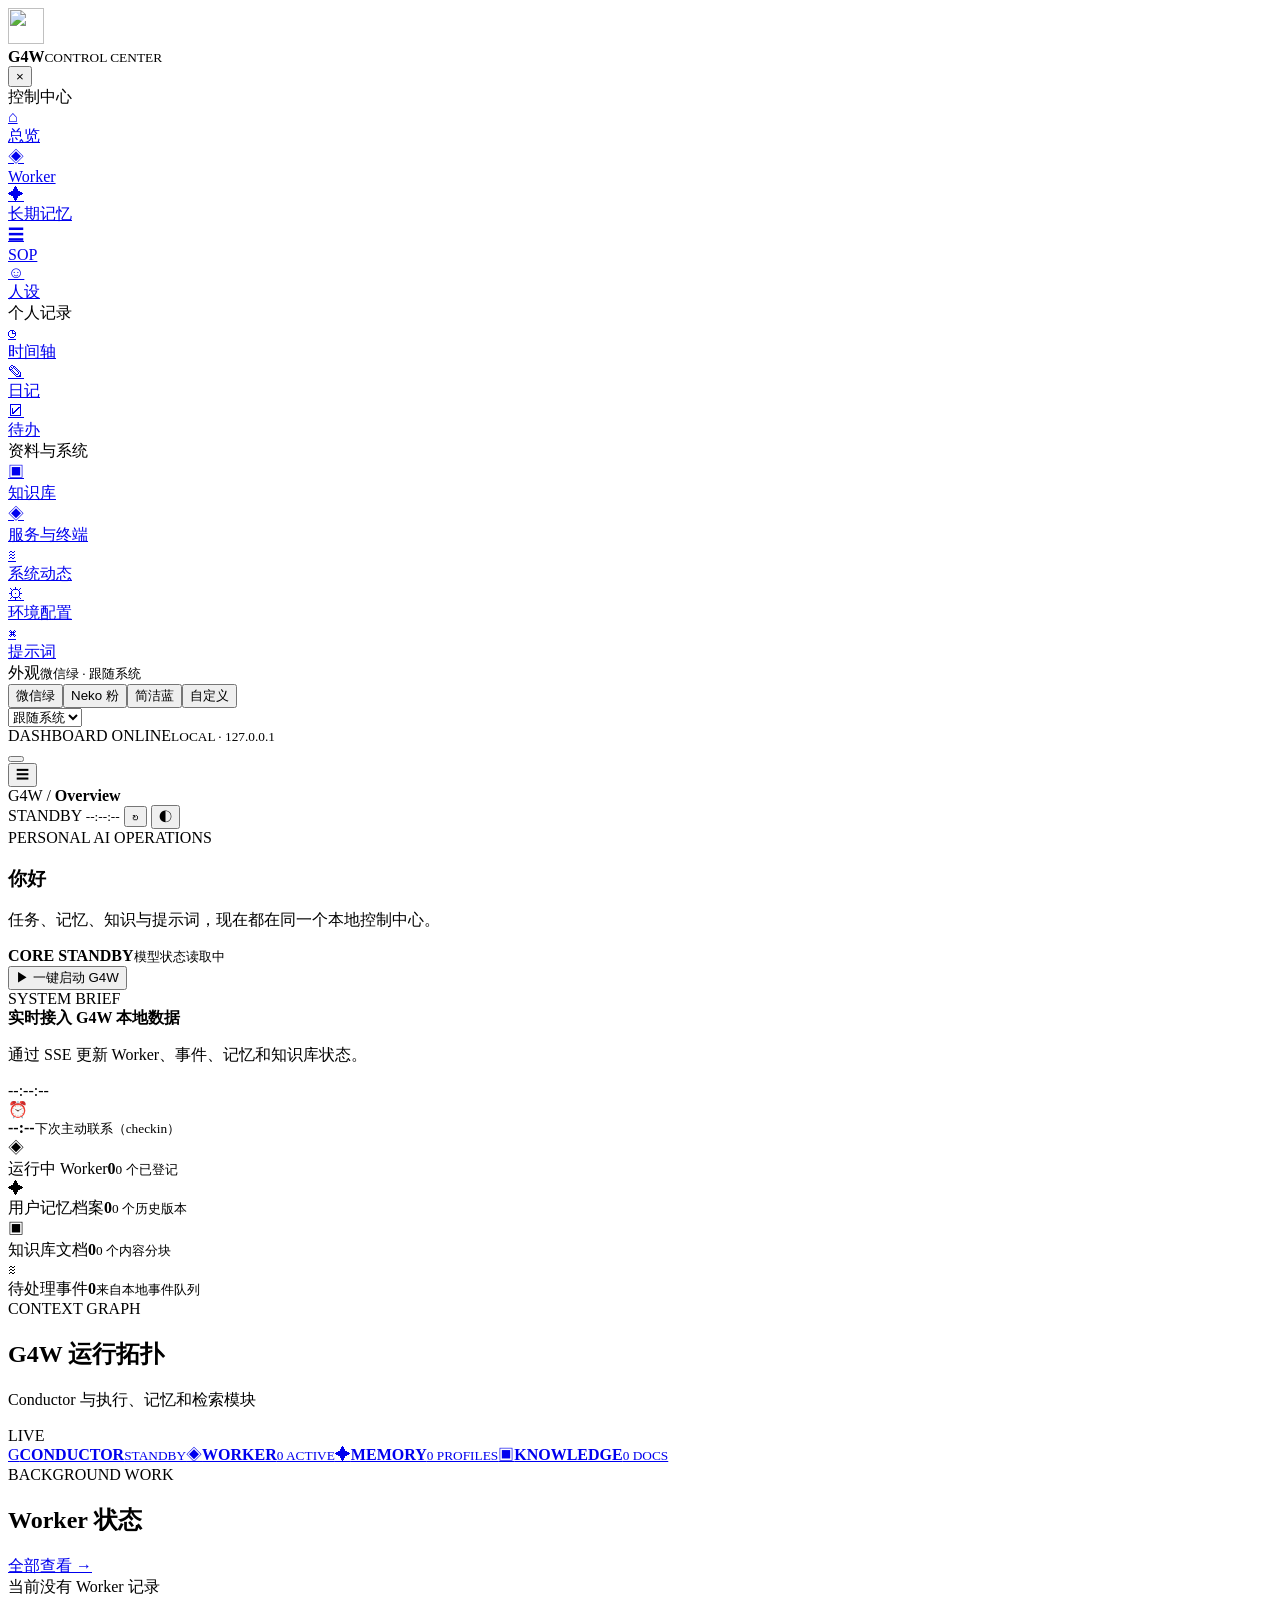
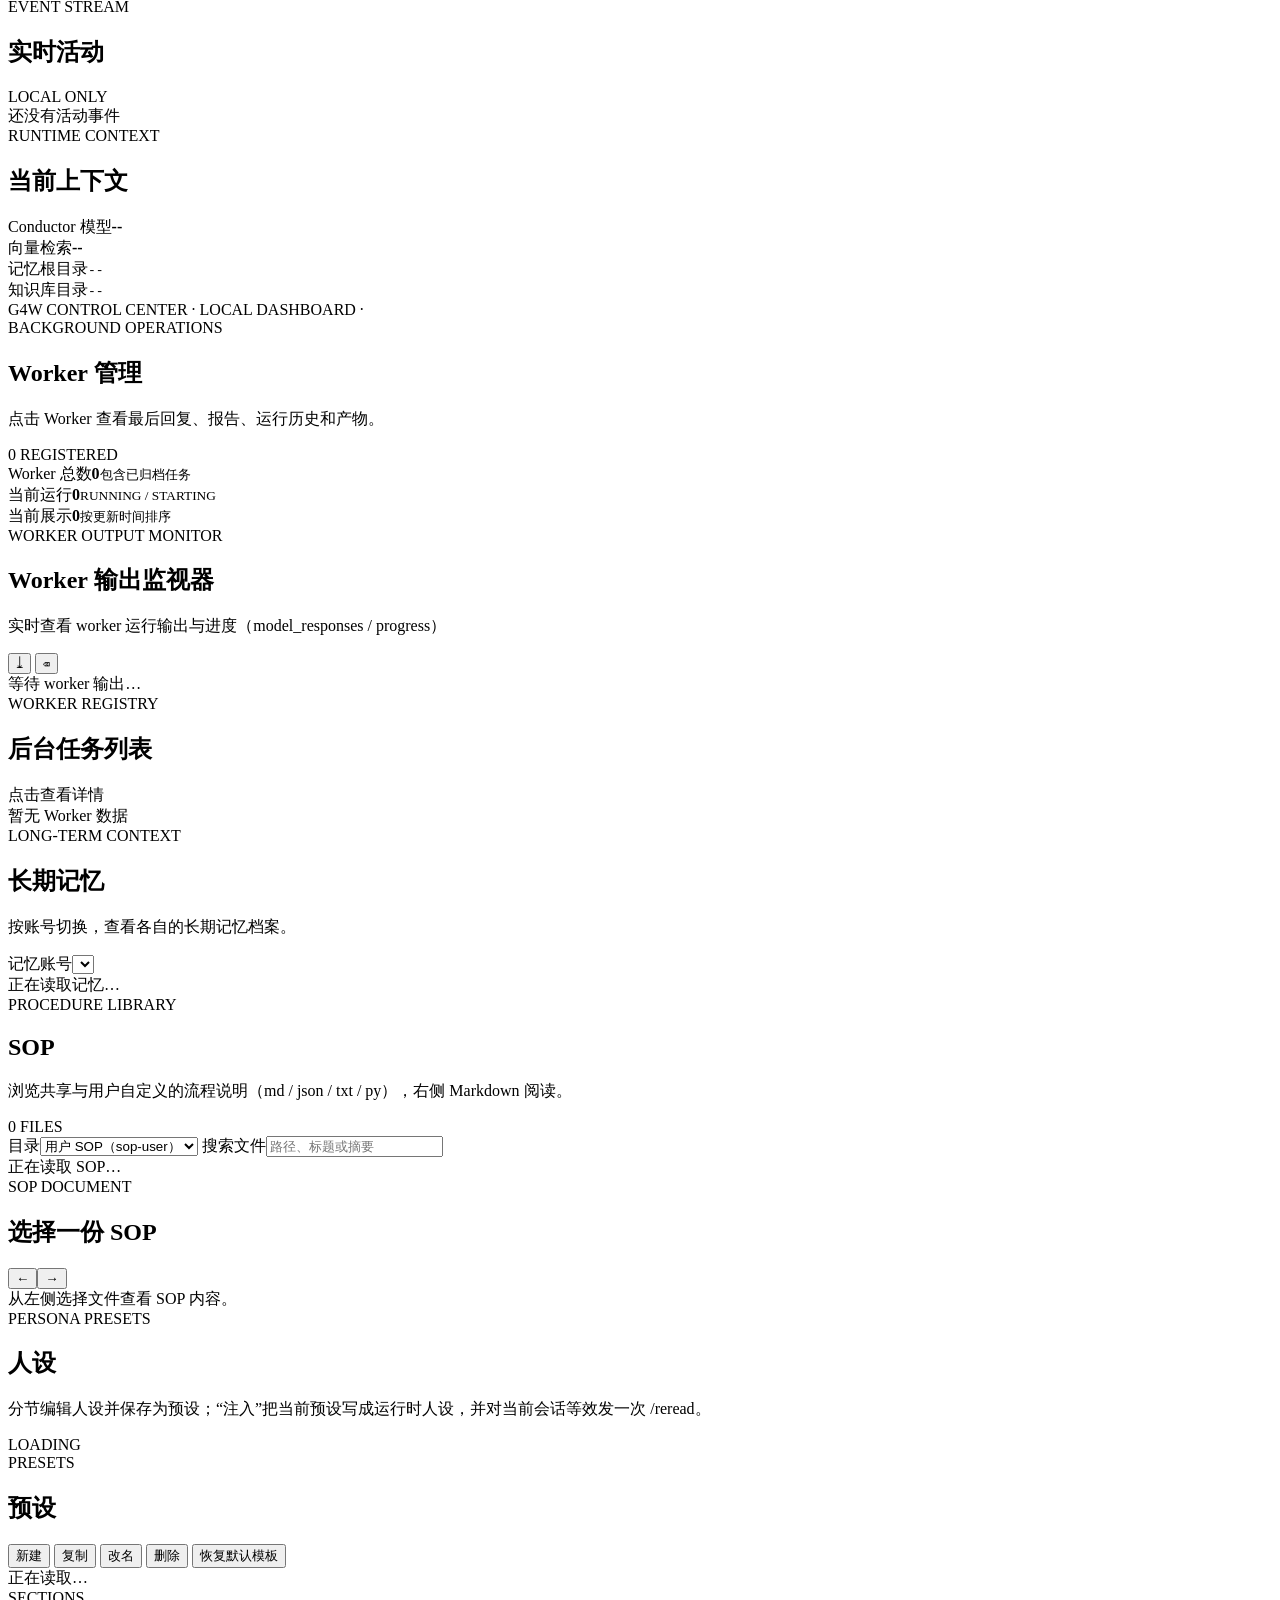
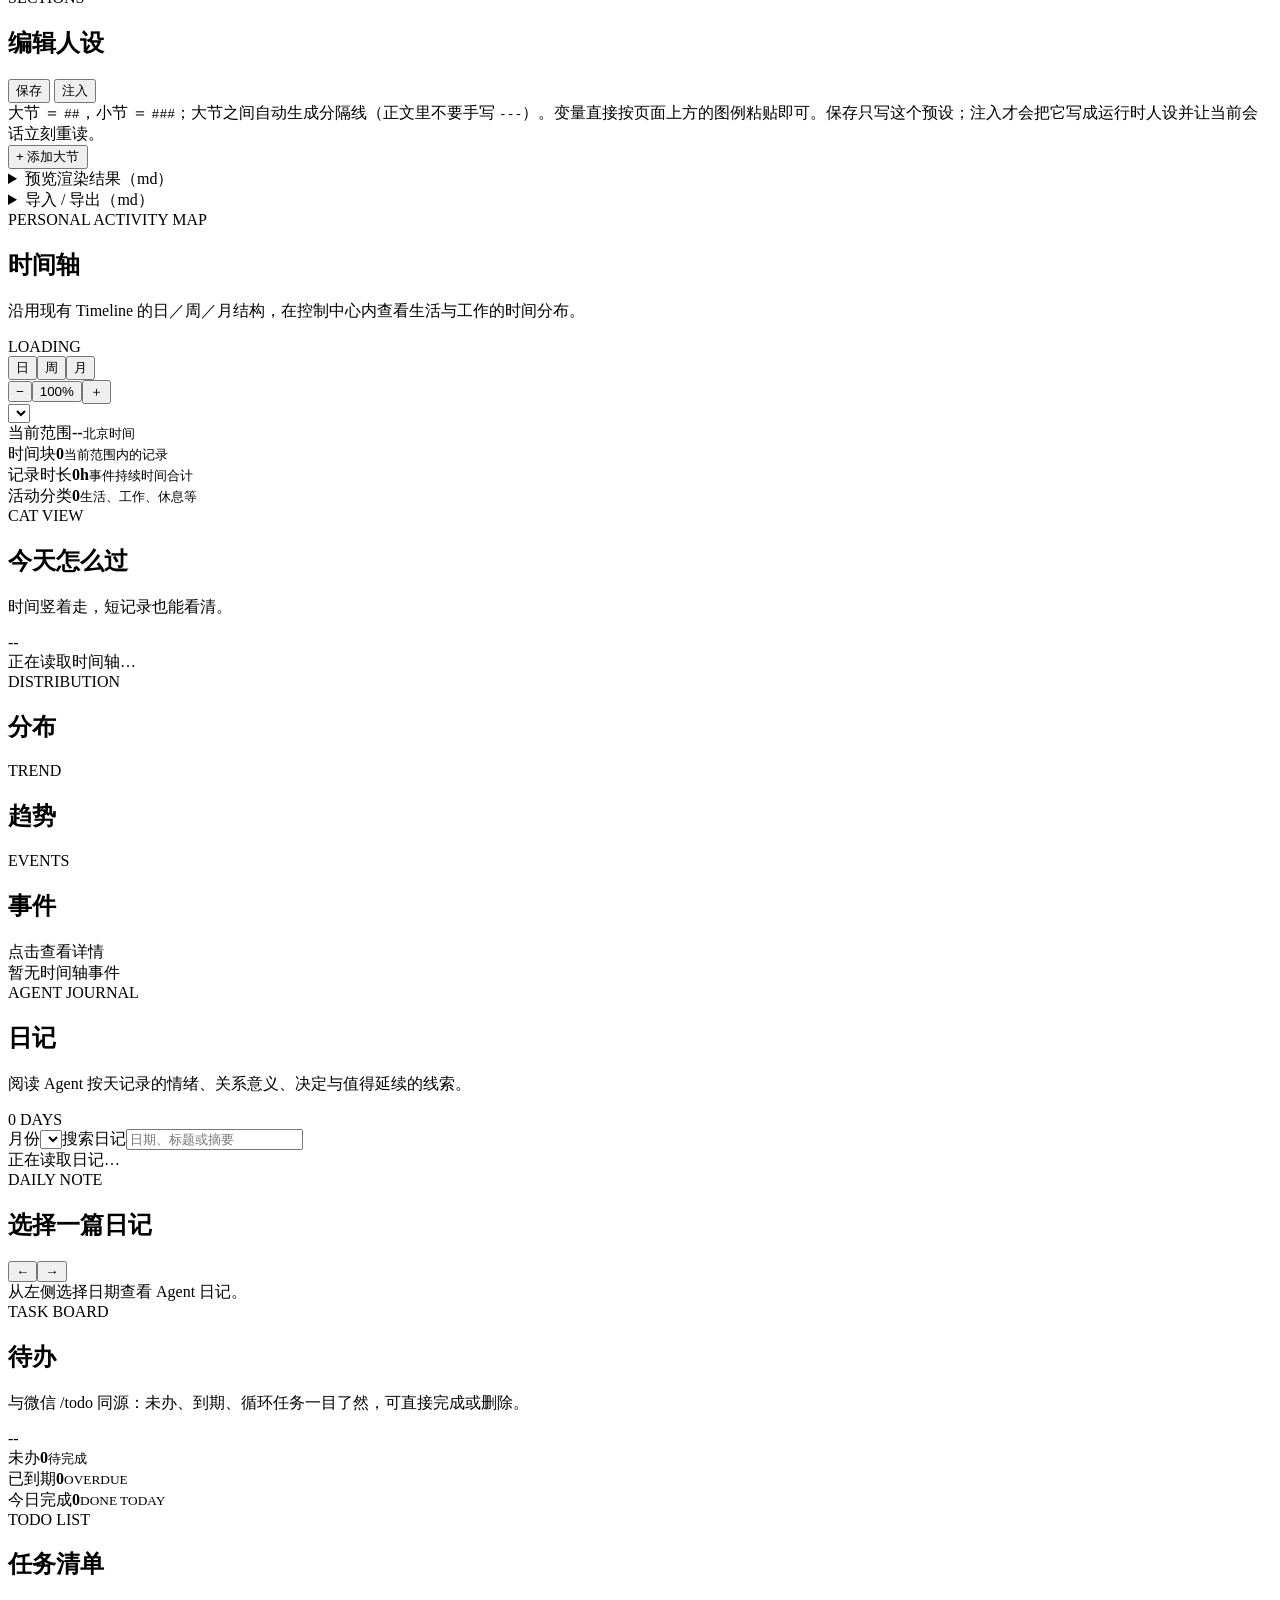
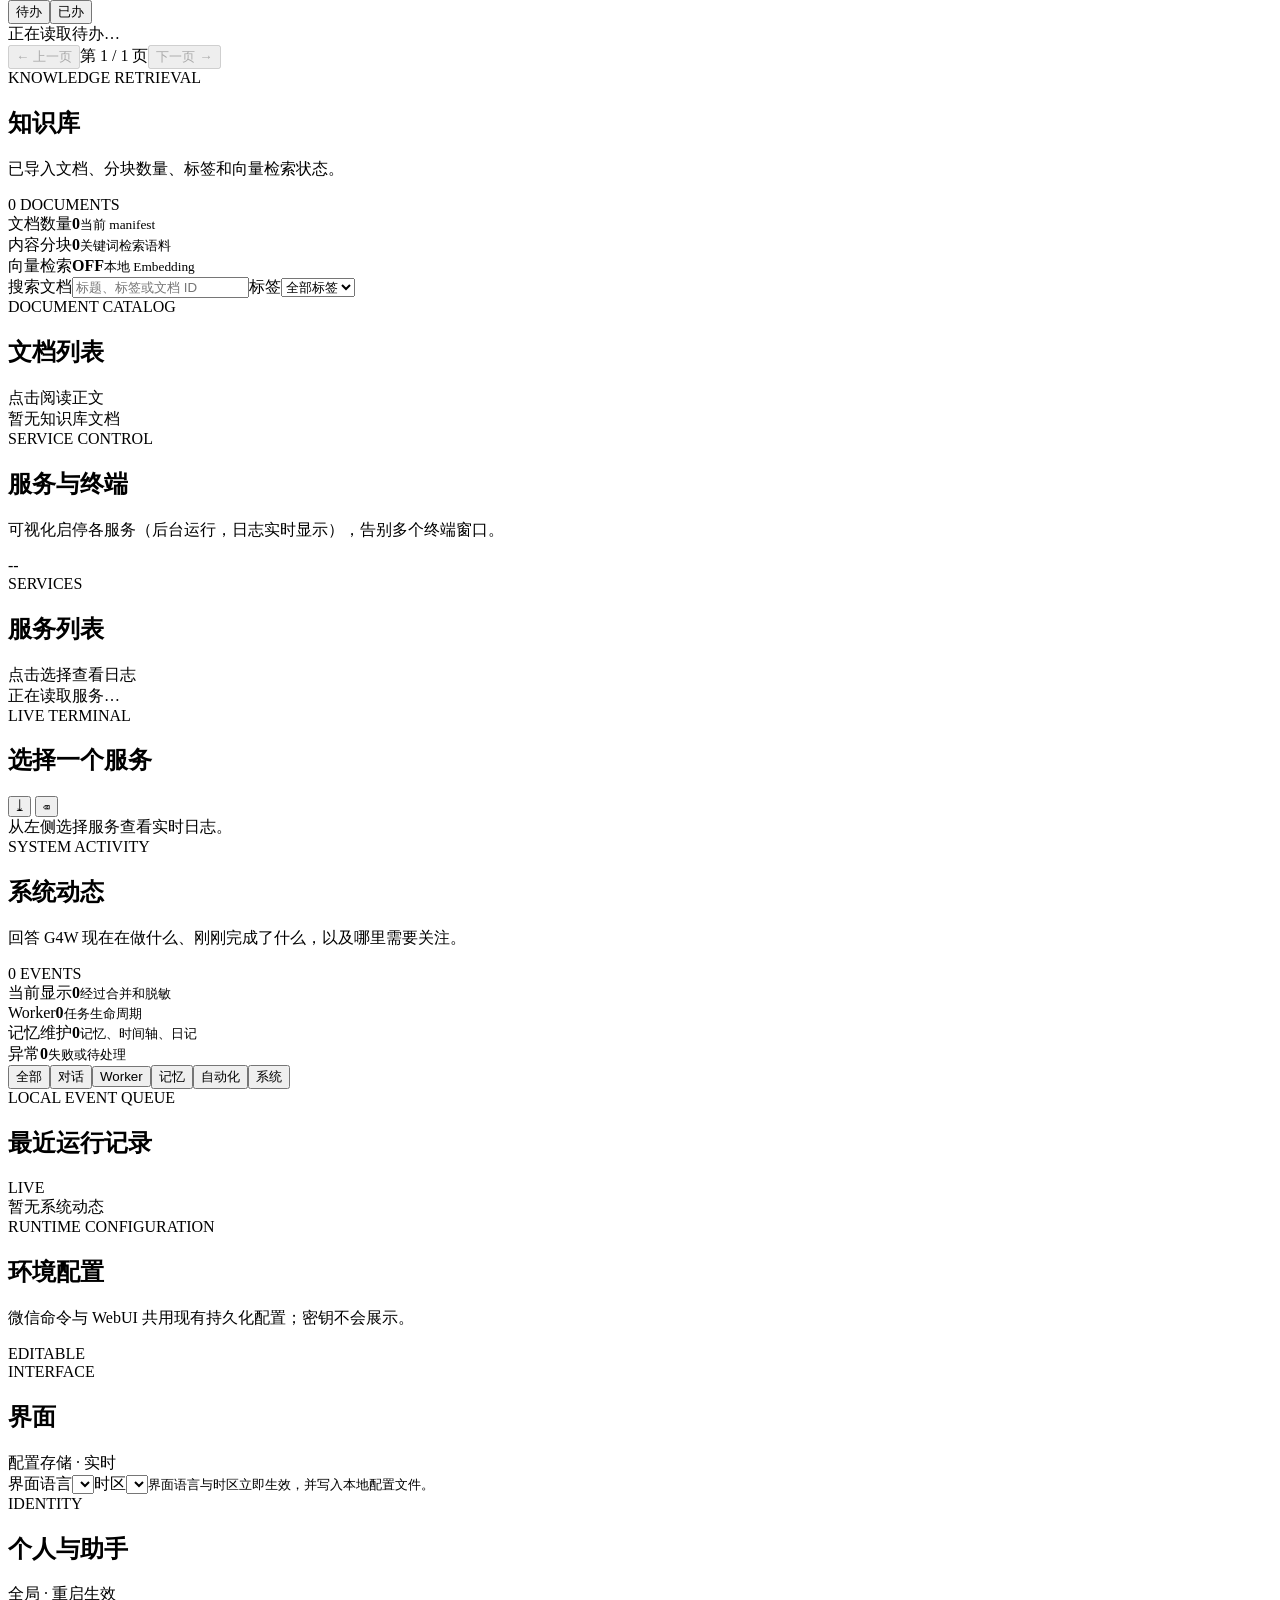
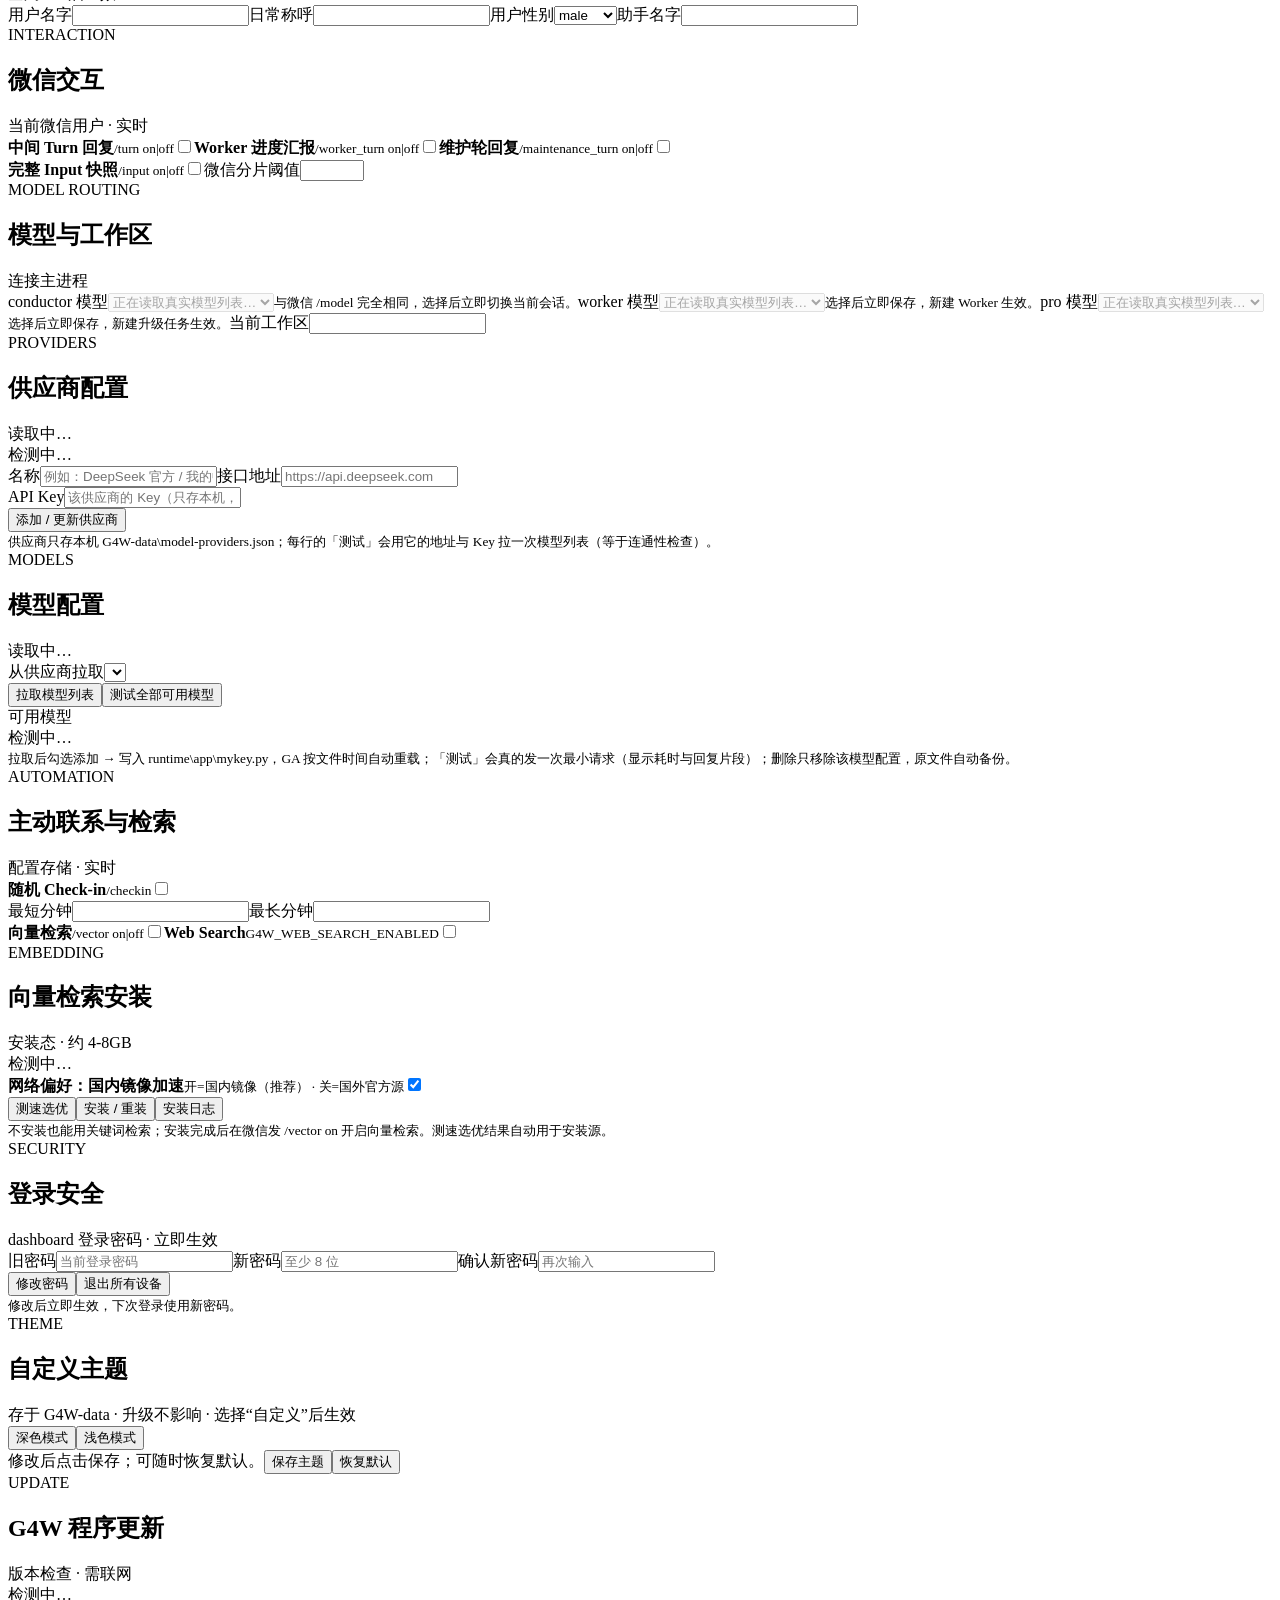
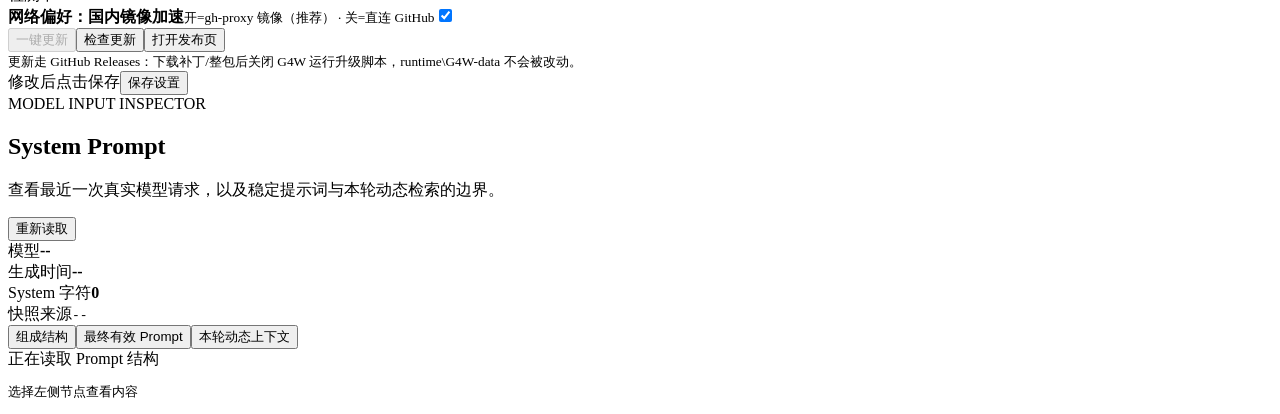
==== commit 97b166a4: "feat(memory): let long-term memory bootstrap and maintain itself (v3.2.4) - L4 auto-check no longer " ====
--- a/runtime/G4W-main/G4W/dashboard/static/index.html
+++ b/runtime/G4W-main/G4W/dashboard/static/index.html
@@ -4,171 +4,171 @@
   <meta charset="utf-8" />
   <meta name="viewport" content="width=device-width, initial-scale=1" />
   <meta name="theme-color" content="#111714" />
-  <title>G4W Control Center</title>
+  <title data-i18n="app.title">G4W 控制中心</title>
   <link rel="icon" href="/favicon.ico?v=20261023-memory-loop" sizes="any" />
-  <link rel="stylesheet" href="/styles.css?v=20261023-memory-loop" />
+  <link rel="stylesheet" href="/styles.css?v=20261026-l4-maintenance" />
   <link rel="stylesheet" href="/vendor/katex/katex.min.css" />
 </head>
 <body>
   <div class="login-overlay" id="login-overlay" hidden>
     <div class="login-card glass-card">
-      <div class="login-brand"><img class="brand-mark" src="/logo-symbol.png?v=20261023-memory-loop" width="36" height="36" alt="" /><div><strong>G4W</strong><small>CONTROL CENTER</small></div></div>
+      <div class="login-brand"><img class="brand-mark" src="/logo-symbol.png?v=20261023-memory-loop" width="36" height="36" alt="" /><div><strong>G4W</strong><small data-i18n="brand.subtitle">CONTROL CENTER</small></div></div>
       <div id="login-mode-setup">
-        <h2>首次使用 · 设置密码</h2>
-        <p class="login-hint">这是本机控制中心的登录密码，请设置一个你记得住的（至少 8 位）。</p>
-        <label>用户名<input id="setup-username" autocomplete="username" placeholder="admin" /></label>
-        <label>密码<input id="setup-password" type="password" autocomplete="new-password" placeholder="至少 8 位" /></label>
-        <label>确认密码<input id="setup-password2" type="password" autocomplete="new-password" placeholder="再次输入" /></label>
-        <button class="login-button" id="setup-button" type="button">创建并进入</button>
+        <h2 data-i18n="login.setup.title">首次使用 · 设置密码</h2>
+        <p class="login-hint" data-i18n="login.setup.hint">这是本机控制中心的登录密码，请设置一个你记得住的（至少 8 位）。</p>
+        <label><span data-i18n="login.user">用户名</span><input id="setup-username" autocomplete="username" placeholder="admin" /></label>
+        <label><span data-i18n="login.password">密码</span><input id="setup-password" type="password" autocomplete="new-password" placeholder="至少 8 位" data-i18n-placeholder="login.password.placeholder" /></label>
+        <label><span data-i18n="login.password2">确认密码</span><input id="setup-password2" type="password" autocomplete="new-password" placeholder="再次输入" data-i18n-placeholder="login.password2.placeholder" /></label>
+        <button class="login-button" id="setup-button" type="button" data-i18n="login.setup.submit">创建并进入</button>
       </div>
       <div id="login-mode-login" hidden>
-        <h2>登录控制中心</h2>
-        <p class="login-hint">输入你在首次设置时创建的密码。</p>
-        <label>用户名<input id="login-username" autocomplete="username" placeholder="admin" /></label>
-        <label>密码<input id="login-password" type="password" autocomplete="current-password" placeholder="••••••••" /></label>
-        <button class="login-button" id="login-button" type="button">进入控制中心</button>
+        <h2 data-i18n="login.title">登录控制中心</h2>
+        <p class="login-hint" data-i18n="login.hint">输入你在首次设置时创建的密码。</p>
+        <label><span data-i18n="login.user">用户名</span><input id="login-username" autocomplete="username" placeholder="admin" /></label>
+        <label><span data-i18n="login.password">密码</span><input id="login-password" type="password" autocomplete="current-password" placeholder="••••••••" /></label>
+        <button class="login-button" id="login-button" type="button" data-i18n="login.submit">进入控制中心</button>
       </div>
       <p class="login-error" id="login-error" hidden></p>
     </div>
   </div>
   <div class="shell">
     <aside class="sidebar" id="sidebar">
-      <div class="brand"><img class="brand-mark" src="/logo-symbol.png?v=20261023-memory-loop" width="36" height="36" alt="" /><div><strong>G4W</strong><small>CONTROL CENTER</small></div><button class="sidebar-close" id="sidebar-close" aria-label="关闭导航">×</button></div>
+      <div class="brand"><img class="brand-mark" src="/logo-symbol.png?v=20261023-memory-loop" width="36" height="36" alt="" /><div><strong>G4W</strong><small data-i18n="brand.subtitle">CONTROL CENTER</small></div><button class="sidebar-close" id="sidebar-close" aria-label="关闭导航" data-i18n-aria="topbar.menu.close">×</button></div>
       <nav class="sidebar-nav">
-        <div class="nav-label">控制中心</div>
-        <a class="nav-item active" data-page="overview" href="#overview"><span>⌂</span>总览</a>
-        <a class="nav-item" data-page="workers" href="#workers"><span>◈</span>Worker</a>
-        <a class="nav-item" data-page="memory" href="#memory"><span>✦</span>长期记忆</a>
-        <a class="nav-item" data-page="sop" href="#sop"><span>☰</span>SOP</a>
-        <a class="nav-item" data-page="persona" href="#persona"><span>☺</span>人设</a>
-        <div class="nav-label">个人记录</div>
-        <a class="nav-item" data-page="timeline" href="#timeline"><span>◷</span>时间轴</a>
-        <a class="nav-item" data-page="diary" href="#diary"><span>✎</span>日记</a>
-        <a class="nav-item" data-page="todo" href="#todo"><span>☑</span>待办</a>
-        <div class="nav-label">资料与系统</div>
-        <a class="nav-item" data-page="knowledge" href="#knowledge"><span>▣</span>知识库</a>
-        <a class="nav-item" data-page="services" href="#services"><span>◈</span>服务与终端</a>
-        <a class="nav-item" data-page="events" href="#events"><span>≋</span>系统动态</a>
-        <a class="nav-item" data-page="environment" href="#environment"><span>⚙</span>环境配置</a>
-        <a class="nav-item" data-page="prompt" href="#prompt"><span>⌘</span>提示词</a>
+        <div class="nav-label" data-i18n="nav.label.control">控制中心</div>
+        <a class="nav-item active" data-page="overview" href="#overview"><span>⌂</span><div class="nav-text" data-i18n="nav.overview">总览</div></a>
+        <a class="nav-item" data-page="workers" href="#workers"><span>◈</span><div class="nav-text" data-i18n="nav.workers">Worker</div></a>
+        <a class="nav-item" data-page="memory" href="#memory"><span>✦</span><div class="nav-text" data-i18n="nav.memory">长期记忆</div></a>
+        <a class="nav-item" data-page="sop" href="#sop"><span>☰</span><div class="nav-text" data-i18n="nav.sop">SOP</div></a>
+        <a class="nav-item" data-page="persona" href="#persona"><span>☺</span><div class="nav-text" data-i18n="nav.persona">人设</div></a>
+        <div class="nav-label" data-i18n="nav.label.records">个人记录</div>
+        <a class="nav-item" data-page="timeline" href="#timeline"><span>◷</span><div class="nav-text" data-i18n="nav.timeline">时间轴</div></a>
+        <a class="nav-item" data-page="diary" href="#diary"><span>✎</span><div class="nav-text" data-i18n="nav.diary">日记</div></a>
+        <a class="nav-item" data-page="todo" href="#todo"><span>☑</span><div class="nav-text" data-i18n="nav.todo">待办</div></a>
+        <div class="nav-label" data-i18n="nav.label.system">资料与系统</div>
+        <a class="nav-item" data-page="knowledge" href="#knowledge"><span>▣</span><div class="nav-text" data-i18n="nav.knowledge">知识库</div></a>
+        <a class="nav-item" data-page="services" href="#services"><span>◈</span><div class="nav-text" data-i18n="nav.services">服务与终端</div></a>
+        <a class="nav-item" data-page="events" href="#events"><span>≋</span><div class="nav-text" data-i18n="nav.events">系统动态</div></a>
+        <a class="nav-item" data-page="environment" href="#environment"><span>⚙</span><div class="nav-text" data-i18n="nav.environment">环境配置</div></a>
+        <a class="nav-item" data-page="prompt" href="#prompt"><span>⌘</span><div class="nav-text" data-i18n="nav.prompt">提示词</div></a>
       </nav>
       <section class="sidebar-appearance">
-        <div class="appearance-title"><span>外观</span><small id="appearance-current">微信绿 · 跟随系统</small></div>
-        <div class="palette-switch" aria-label="色彩主题"><button class="active" data-palette-choice="wechat">微信绿</button><button data-palette-choice="neko">Neko 粉</button><button data-palette-choice="argon">简洁蓝</button><button data-palette-choice="custom">自定义</button></div>
-        <select id="theme-mode-select" aria-label="明暗模式"><option value="system">跟随系统</option><option value="light">浅色</option><option value="dark">深色</option></select>
-      </section>
-      <div class="sidebar-footer"><span class="status-dot"></span><span id="sidebar-status">DASHBOARD ONLINE</span><small>LOCAL · 127.0.0.1</small></div>
+        <div class="appearance-title"><span data-i18n="sidebar.appearance">外观</span><small id="appearance-current" data-i18n="sidebar.appearance.current">微信绿 · 跟随系统</small></div>
+        <div class="palette-switch" aria-label="色彩主题" data-i18n-aria="sidebar.palette.label"><button class="active" data-palette-choice="wechat" data-i18n="sidebar.palette.wechat">微信绿</button><button data-palette-choice="neko" data-i18n="sidebar.palette.neko">Neko 粉</button><button data-palette-choice="argon" data-i18n="sidebar.palette.argon">简洁蓝</button><button data-palette-choice="custom" data-i18n="sidebar.palette.custom">自定义</button></div>
+        <select id="theme-mode-select" aria-label="明暗模式" data-i18n-aria="sidebar.mode.label"><option value="system" data-i18n="sidebar.mode.system">跟随系统</option><option value="light" data-i18n="sidebar.mode.light">浅色</option><option value="dark" data-i18n="sidebar.mode.dark">深色</option></select>
+      </section>
+      <div class="sidebar-footer"><span class="status-dot"></span><span id="sidebar-status" data-i18n="state.online">DASHBOARD ONLINE</span><small>LOCAL · 127.0.0.1</small></div>
     </aside>
-    <button class="sidebar-scrim" id="sidebar-scrim" aria-label="关闭导航"></button>
+    <button class="sidebar-scrim" id="sidebar-scrim" aria-label="关闭导航" data-i18n-aria="topbar.menu.close"></button>
 
     <main class="main">
       <header class="topbar">
-        <button class="menu-button" id="menu-button" aria-label="打开导航" aria-expanded="false">☰</button>
+        <button class="menu-button" id="menu-button" aria-label="打开导航" data-i18n-aria="topbar.menu.open" aria-expanded="false">☰</button>
         <div class="breadcrumbs">G4W <span>/</span> <b id="page-name">Overview</b></div>
         <div class="top-actions">
           <span class="live-pill"><i></i><span id="top-status">STANDBY</span></span>
           <small class="refresh-stamp" id="refresh-stamp">--:--:--</small>
-            <button class="icon-button" id="refresh-button" type="button" title="刷新当前页">↻</button>
-          <button class="theme-button" id="theme-button" title="切换主题" aria-label="切换主题"><span id="theme-icon">◐</span></button>
+            <button class="icon-button" id="refresh-button" type="button" title="刷新当前页" data-i18n-title="topbar.refresh">↻</button>
+          <button class="theme-button" id="theme-button" title="切换主题" aria-label="切换主题" data-i18n-title="topbar.theme" data-i18n-aria="topbar.theme"><span id="theme-icon">◐</span></button>
         </div>
       </header>
 
       <section class="page-view active" data-page-view="overview">
         <section class="hero glass-card">
-          <div class="hero-copy"><div class="eyebrow">PERSONAL AI OPERATIONS</div><h1><span id="hero-greeting">你好</span></h1><p>任务、记忆、知识与提示词，现在都在同一个本地控制中心。</p></div>
+          <div class="hero-copy"><div class="eyebrow">PERSONAL AI OPERATIONS</div><h1><span id="hero-greeting">你好</span></h1><p data-i18n="hero.tagline">任务、记忆、知识与提示词，现在都在同一个本地控制中心。</p></div>
           <div class="hero-side">
-            <div class="hero-status"><span class="status-ring"></span><div><strong id="hero-status">CORE STANDBY</strong><small id="hero-model">模型状态读取中</small></div></div>
-            <div class="hero-actions"><button id="overview-start" class="hero-start-btn" title="后台启动 G4W 主服务（无终端窗口，实时日志见 服务与终端 页）">▶ 一键启动 G4W</button></div>
+            <div class="hero-status"><span class="status-ring"></span><div><strong id="hero-status">CORE STANDBY</strong><small id="hero-model" data-i18n="hero.modelLoading">模型状态读取中</small></div></div>
+            <div class="hero-actions"><button id="overview-start" class="hero-start-btn" title="后台启动 G4W 主服务（无终端窗口，实时日志见 服务与终端 页）" data-i18n-title="hero.start.title" data-i18n="hero.start">▶ 一键启动 G4W</button></div>
           </div>
         </section>
-        <section class="brief glass-card"><div class="brief-label">SYSTEM BRIEF</div><div><strong>实时接入 G4W 本地数据</strong><p>通过 SSE 更新 Worker、事件、记忆和知识库状态。</p></div><span class="brief-time" id="last-updated">--:--:--</span><div class="brief-checkin"><div class="brief-checkin-icon">⏰</div><div><strong id="next-checkin-time">--:--</strong><small>下次主动联系（checkin）</small></div></div></section>
+        <section class="brief glass-card"><div class="brief-label">SYSTEM BRIEF</div><div><strong data-i18n="brief.title">实时接入 G4W 本地数据</strong><p data-i18n="brief.text">通过 SSE 更新 Worker、事件、记忆和知识库状态。</p></div><span class="brief-time" id="last-updated">--:--:--</span><div class="brief-checkin"><div class="brief-checkin-icon">⏰</div><div><strong id="next-checkin-time">--:--</strong><small data-i18n="brief.nextCheckin">下次主动联系（checkin）</small></div></div></section>
         <section class="metric-grid">
-          <article class="metric-card glass-card"><div class="metric-icon">◈</div><span>运行中 Worker</span><strong id="running-workers">0</strong><small id="worker-total">0 个已登记</small></article>
-          <article class="metric-card glass-card"><div class="metric-icon">✦</div><span>用户记忆档案</span><strong id="memory-count">0</strong><small id="memory-backups">0 个历史版本</small></article>
-          <article class="metric-card glass-card"><div class="metric-icon">▣</div><span>知识库文档</span><strong id="knowledge-count">0</strong><small id="chunk-count">0 个内容分块</small></article>
-          <article class="metric-card glass-card"><div class="metric-icon">≋</div><span>待处理事件</span><strong id="event-count">0</strong><small>来自本地事件队列</small></article>
+          <article class="metric-card glass-card"><div class="metric-icon">◈</div><span data-i18n="metric.runningWorkers">运行中 Worker</span><strong id="running-workers">0</strong><small id="worker-total" data-i18n="metric.registered">0 个已登记</small></article>
+          <article class="metric-card glass-card"><div class="metric-icon">✦</div><span data-i18n="metric.memoryProfiles">用户记忆档案</span><strong id="memory-count">0</strong><small id="memory-backups" data-i18n="metric.backups">0 个历史版本</small></article>
+          <article class="metric-card glass-card"><div class="metric-icon">▣</div><span data-i18n="metric.knowledgeDocs">知识库文档</span><strong id="knowledge-count">0</strong><small id="chunk-count" data-i18n="metric.chunks">0 个内容分块</small></article>
+          <article class="metric-card glass-card"><div class="metric-icon">≋</div><span data-i18n="metric.pendingEvents">待处理事件</span><strong id="event-count">0</strong><small data-i18n="metric.eventQueue">来自本地事件队列</small></article>
         </section>
         <section class="content-grid">
           <article class="network-card glass-card">
-            <div class="section-heading"><div><div class="eyebrow">CONTEXT GRAPH</div><h2>G4W 运行拓扑</h2><p>Conductor 与执行、记忆和检索模块</p></div><span class="section-live">LIVE</span></div>
-            <div class="network-stage"><div class="grid-floor"></div><div class="connection c1"></div><div class="connection c2"></div><div class="connection c3"></div><a class="node node-core" href="#overview" title="回到总览"><span>G</span><strong>CONDUCTOR</strong><small id="conductor-node">STANDBY</small></a><a class="node node-worker" href="#workers" title="查看 Worker 页面"><span>◈</span><strong>WORKER</strong><small id="worker-node">0 ACTIVE</small></a><a class="node node-memory" href="#memory" title="查看长期记忆页面"><span>✦</span><strong>MEMORY</strong><small id="memory-node">0 PROFILES</small></a><a class="node node-kb" href="#knowledge" title="查看知识库页面"><span>▣</span><strong>KNOWLEDGE</strong><small id="kb-node">0 DOCS</small></a></div>
-          </article>
-          <article class="workers-card glass-card"><div class="section-heading"><div><div class="eyebrow">BACKGROUND WORK</div><h2>Worker 状态</h2></div><a href="#workers">全部查看 →</a></div><div class="worker-list" id="worker-list"><div class="empty-state">当前没有 Worker 记录</div></div></article>
+            <div class="section-heading"><div><div class="eyebrow">CONTEXT GRAPH</div><h2 data-i18n="topo.title">G4W 运行拓扑</h2><p data-i18n="topo.subtitle">Conductor 与执行、记忆和检索模块</p></div><span class="section-live">LIVE</span></div>
+            <div class="network-stage"><div class="grid-floor"></div><div class="connection c1"></div><div class="connection c2"></div><div class="connection c3"></div><a class="node node-core" href="#overview" title="回到总览" data-i18n-title="topo.backToOverview"><span>G</span><strong data-i18n="topo.nodeConductor">CONDUCTOR</strong><small id="conductor-node">STANDBY</small></a><a class="node node-worker" href="#workers" title="查看 Worker 页面" data-i18n-title="topo.workersPage"><span>◈</span><strong data-i18n="topo.nodeWorker">WORKER</strong><small id="worker-node">0 ACTIVE</small></a><a class="node node-memory" href="#memory" title="查看长期记忆页面" data-i18n-title="topo.memoryPage"><span>✦</span><strong data-i18n="topo.nodeMemory">MEMORY</strong><small id="memory-node">0 PROFILES</small></a><a class="node node-kb" href="#knowledge" title="查看知识库页面" data-i18n-title="topo.knowledgePage"><span>▣</span><strong data-i18n="topo.nodeKnowledge">KNOWLEDGE</strong><small id="kb-node">0 DOCS</small></a></div>
+          </article>
+          <article class="workers-card glass-card"><div class="section-heading"><div><div class="eyebrow">BACKGROUND WORK</div><h2 data-i18n="workers.card.title">Worker 状态</h2></div><a href="#workers" data-i18n="workers.viewAll">全部查看 →</a></div><div class="worker-list" id="worker-list"><div class="empty-state" data-i18n="empty.workers.short">当前没有 Worker 记录</div></div></article>
         </section>
         <section class="lower-grid">
-          <article class="events-card glass-card"><div class="section-heading"><div><div class="eyebrow">EVENT STREAM</div><h2>实时活动</h2></div><span class="muted-tag">LOCAL ONLY</span></div><div class="event-list" id="event-list"><div class="empty-state">还没有活动事件</div></div></article>
-          <article class="context-card glass-card"><div class="eyebrow">RUNTIME CONTEXT</div><h2>当前上下文</h2><div class="context-row"><span>Conductor 模型</span><strong id="context-model">--</strong></div><div class="context-row"><span>向量检索</span><strong id="context-vector">--</strong></div><div class="context-row"><span>记忆根目录</span><code id="context-memory">--</code></div><div class="context-row"><span>知识库目录</span><code id="context-kb">--</code></div></article>
+          <article class="events-card glass-card"><div class="section-heading"><div><div class="eyebrow">EVENT STREAM</div><h2 data-i18n="events.card.title">实时活动</h2></div><span class="muted-tag">LOCAL ONLY</span></div><div class="event-list" id="event-list"><div class="empty-state" data-i18n="empty.events.none">还没有活动事件</div></div></article>
+          <article class="context-card glass-card"><div class="eyebrow">RUNTIME CONTEXT</div><h2 data-i18n="context.title">当前上下文</h2><div class="context-row"><span data-i18n="context.model">Conductor 模型</span><strong id="context-model">--</strong></div><div class="context-row"><span data-i18n="context.vector">向量检索</span><strong id="context-vector">--</strong></div><div class="context-row"><span data-i18n="context.memoryRoot">记忆根目录</span><code id="context-memory">--</code></div><div class="context-row"><span data-i18n="context.kbRoot">知识库目录</span><code id="context-kb">--</code></div></article>
         </section>
-        <footer>G4W CONTROL CENTER <span>·</span> LOCAL DASHBOARD <span>·</span> <span id="footer-year"></span></footer>
+        <footer>G4W CONTROL CENTER <span>·</span> <span data-i18n="footer.tagline">LOCAL DASHBOARD</span> <span>·</span> <span id="footer-year"></span></footer>
       </section>
 
       <section class="page-view" data-page-view="workers">
-        <div class="page-header"><div><div class="eyebrow">BACKGROUND OPERATIONS</div><h1>Worker 管理</h1><p>点击 Worker 查看最后回复、报告、运行历史和产物。</p></div><span class="page-badge" id="workers-page-badge">0 REGISTERED</span></div>
-        <div class="metric-grid page-metrics"><article class="metric-card glass-card"><span>Worker 总数</span><strong id="workers-page-total">0</strong><small>包含已归档任务</small></article><article class="metric-card glass-card"><span>当前运行</span><strong id="workers-page-running">0</strong><small>RUNNING / STARTING</small></article><article class="metric-card glass-card"><span>当前展示</span><strong id="workers-page-visible">0</strong><small>按更新时间排序</small></article></div>
+        <div class="page-header"><div><div class="eyebrow">BACKGROUND OPERATIONS</div><h1 data-i18n="page.workers.title">Worker 管理</h1><p data-i18n="page.workers.desc">点击 Worker 查看最后回复、报告、运行历史和产物。</p></div><span class="page-badge" id="workers-page-badge">0 REGISTERED</span></div>
+        <div class="metric-grid page-metrics"><article class="metric-card glass-card"><span data-i18n="workers.total">Worker 总数</span><strong id="workers-page-total">0</strong><small data-i18n="workers.totalHint">包含已归档任务</small></article><article class="metric-card glass-card"><span data-i18n="workers.running">当前运行</span><strong id="workers-page-running">0</strong><small>RUNNING / STARTING</small></article><article class="metric-card glass-card"><span data-i18n="workers.visible">当前展示</span><strong id="workers-page-visible">0</strong><small data-i18n="workers.visibleHint">按更新时间排序</small></article></div>
         <div class="worker-monitor-layout">
           <article class="monitor-card glass-card">
             <header class="terminal-header monitor-header">
-              <div><div class="eyebrow">WORKER OUTPUT MONITOR</div><h2 id="worker-monitor-title">Worker 输出监视器</h2><p>实时查看 worker 运行输出与进度（model_responses / progress）</p></div>
+              <div><div class="eyebrow">WORKER OUTPUT MONITOR</div><h2 id="worker-monitor-title" data-i18n="monitor.title">Worker 输出监视器</h2><p data-i18n="monitor.desc">实时查看 worker 运行输出与进度（model_responses / progress）</p></div>
               <div class="terminal-actions">
-                <button id="worker-monitor-all" class="service-act" title="取消过滤，显示全部 worker 输出" hidden>全部</button>
-                <button id="worker-monitor-follow" class="icon-button active" title="自动跟随">⤓</button>
-                <button id="worker-monitor-clear" class="icon-button" title="清屏">⌫</button>
+                <button id="worker-monitor-all" class="service-act" title="取消过滤，显示全部 worker 输出" data-i18n-title="monitor.all.title" data-i18n="monitor.all" hidden>全部</button>
+                <button id="worker-monitor-follow" class="icon-button active" title="自动跟随" data-i18n-title="monitor.follow">⤓</button>
+                <button id="worker-monitor-clear" class="icon-button" title="清屏" data-i18n-title="monitor.clear">⌫</button>
               </div>
             </header>
-            <div class="worker-monitor-body" id="worker-monitor-body"><div class="empty-state">等待 worker 输出…</div></div>
+            <div class="worker-monitor-body" id="worker-monitor-body"><div class="empty-state" data-i18n="monitor.waiting">等待 worker 输出…</div></div>
           </article>
           <article class="data-panel glass-card worker-list-card">
-            <div class="section-heading"><div><div class="eyebrow">WORKER REGISTRY</div><h2>后台任务列表</h2></div><span class="muted-tag">点击查看详情</span></div>
-            <div class="data-list worker-page-list" id="worker-page-list"><div class="empty-state">暂无 Worker 数据</div></div>
+            <div class="section-heading"><div><div class="eyebrow">WORKER REGISTRY</div><h2 data-i18n="workers.list.title">后台任务列表</h2></div><span class="muted-tag" data-i18n="workers.list.hint">点击查看详情</span></div>
+            <div class="data-list worker-page-list" id="worker-page-list"><div class="empty-state" data-i18n="empty.workers.none">暂无 Worker 数据</div></div>
           </article>
         </div>
       </section>
 
       <section class="page-view" data-page-view="memory">
-        <div class="page-header"><div><div class="eyebrow">LONG-TERM CONTEXT</div><h1>长期记忆</h1><p>按账号切换，查看各自的长期记忆档案。</p></div><div class="memory-switch"><label for="memory-profile-select">记忆账号</label><select id="memory-profile-select" aria-label="选择记忆账号"></select></div></div>
-        <div class="memory-layout" id="memory-page-body"><div class="empty-state glass-card">正在读取记忆…</div></div>
+        <div class="page-header"><div><div class="eyebrow">LONG-TERM CONTEXT</div><h1 data-i18n="page.memory.title">长期记忆</h1><p data-i18n="page.memory.desc">按账号切换，查看各自的长期记忆档案。</p></div><div class="memory-switch"><label for="memory-profile-select" data-i18n="memory.profileLabel">记忆账号</label><select id="memory-profile-select" aria-label="选择记忆账号" data-i18n-aria="memory.selectProfile"></select></div></div>
+        <div class="memory-layout" id="memory-page-body"><div class="empty-state glass-card" data-i18n="memory.loading">正在读取记忆…</div></div>
       </section>
 
       <section class="page-view" data-page-view="sop">
-        <div class="page-header"><div><div class="eyebrow">PROCEDURE LIBRARY</div><h1>SOP</h1><p>浏览共享与用户自定义的流程说明（md / json / txt / py），右侧 Markdown 阅读。</p></div><span class="page-badge" id="sop-page-badge">0 FILES</span></div>
+        <div class="page-header"><div><div class="eyebrow">PROCEDURE LIBRARY</div><h1>SOP</h1><p data-i18n="page.sop.desc">浏览共享与用户自定义的流程说明（md / json / txt / py），右侧 Markdown 阅读。</p></div><span class="page-badge" id="sop-page-badge">0 FILES</span></div>
         <div class="diary-layout sop-layout">
           <aside class="diary-index glass-card">
-            <label class="diary-month-field">目录<select id="sop-scope" aria-label="选择 SOP 目录"><option value="sop-user">用户 SOP（sop-user）</option><option value="sop">共享 SOP（sop）</option></select></label>
-            <label class="search-field">搜索文件<input id="sop-search" placeholder="路径、标题或摘要" /></label>
-            <div class="diary-date-list" id="sop-file-list"><div class="empty-state">正在读取 SOP…</div></div>
+            <label class="diary-month-field"><span data-i18n="sop.scope">目录</span><select id="sop-scope" aria-label="选择 SOP 目录" data-i18n-aria="sop.selectScope"><option value="sop-user" data-i18n="sop.scope.user">用户 SOP（sop-user）</option><option value="sop" data-i18n="sop.scope.shared">共享 SOP（sop）</option></select></label>
+            <label class="search-field"><span data-i18n="sop.search">搜索文件</span><input id="sop-search" placeholder="路径、标题或摘要" data-i18n-placeholder="sop.search.placeholder" /></label>
+            <div class="diary-date-list" id="sop-file-list"><div class="empty-state" data-i18n="sop.loading">正在读取 SOP…</div></div>
           </aside>
           <article class="diary-reader glass-card">
             <header>
-              <div><div class="eyebrow">SOP DOCUMENT</div><h2 id="sop-title">选择一份 SOP</h2></div>
-              <div class="diary-actions"><button id="sop-prev" aria-label="上一份">←</button><button id="sop-next" aria-label="下一份">→</button></div>
+              <div><div class="eyebrow">SOP DOCUMENT</div><h2 id="sop-title" data-i18n="sop.pick">选择一份 SOP</h2></div>
+              <div class="diary-actions"><button id="sop-prev" aria-label="上一份" data-i18n-aria="sop.prev">←</button><button id="sop-next" aria-label="下一份" data-i18n-aria="sop.next">→</button></div>
             </header>
             <div class="diary-meta" id="sop-meta"></div>
-            <div class="markdown diary-content" id="sop-content"><div class="empty-state">从左侧选择文件查看 SOP 内容。</div></div>
+            <div class="markdown diary-content" id="sop-content"><div class="empty-state" data-i18n="sop.empty">从左侧选择文件查看 SOP 内容。</div></div>
           </article>
         </div>
       </section>
 
       <section class="page-view" data-page-view="persona">
-        <div class="page-header"><div><div class="eyebrow">PERSONA PRESETS</div><h1>人设</h1><p>分节编辑人设并保存为预设；“注入”把当前预设写成运行时人设，并对当前会话等效发一次 /reread。</p></div><span class="page-badge" id="persona-badge">LOADING</span></div>
+        <div class="page-header"><div><div class="eyebrow">PERSONA PRESETS</div><h1 data-i18n="page.persona">人设</h1><p data-i18n="page.persona.desc">分节编辑人设并保存为预设；“注入”把当前预设写成运行时人设，并对当前会话等效发一次 /reread。</p></div><span class="page-badge" id="persona-badge">LOADING</span></div>
         <div class="persona-vars glass-card" id="persona-vars"></div>
         <div class="persona-layout">
           <aside class="persona-index glass-card">
-            <div class="section-heading"><div><div class="eyebrow">PRESETS</div><h2>预设</h2></div></div>
+            <div class="section-heading"><div><div class="eyebrow">PRESETS</div><h2 data-i18n="persona.presets">预设</h2></div></div>
             <div class="persona-actions">
-              <button type="button" class="ghost-button" id="persona-new">新建</button>
-              <button type="button" class="ghost-button" id="persona-copy">复制</button>
-              <button type="button" class="ghost-button" id="persona-rename">改名</button>
-              <button type="button" class="ghost-button" id="persona-delete">删除</button>
-              <button type="button" class="ghost-button" id="persona-restore">恢复默认模板</button>
+              <button type="button" class="ghost-button" id="persona-new" data-i18n="persona.new">新建</button>
+              <button type="button" class="ghost-button" id="persona-copy" data-i18n="persona.copy">复制</button>
+              <button type="button" class="ghost-button" id="persona-rename" data-i18n="persona.rename">改名</button>
+              <button type="button" class="ghost-button" id="persona-delete" data-i18n="persona.delete">删除</button>
+              <button type="button" class="ghost-button" id="persona-restore" data-i18n="persona.restore">恢复默认模板</button>
             </div>
-            <div class="persona-list" id="persona-list"><div class="empty-state">正在读取…</div></div>
+            <div class="persona-list" id="persona-list"><div class="empty-state" data-i18n="persona.loading">正在读取…</div></div>
             <div class="persona-meta" id="persona-meta"></div>
           </aside>
           <article class="persona-editor glass-card">
-            <div class="section-heading"><div><div class="eyebrow">SECTIONS</div><h2 id="persona-editor-title">编辑人设</h2></div>
+            <div class="section-heading"><div><div class="eyebrow">SECTIONS</div><h2 id="persona-editor-title" data-i18n="persona.sections">编辑人设</h2></div>
               <div class="persona-editor-actions">
-                <button type="button" class="primary-button" id="persona-save">保存</button>
-                <button type="button" class="primary-button" id="persona-inject">注入</button>
+                <button type="button" class="primary-button" id="persona-save" data-i18n="persona.save">保存</button>
+                <button type="button" class="primary-button" id="persona-inject" data-i18n="persona.inject">注入</button>
               </div>
             </div>
             <div class="persona-hint">大节 ＝ <code>##</code>，小节 ＝ <code>###</code>；大节之间自动生成分隔线（正文里不要手写 <code>---</code>）。变量直接按页面上方的图例粘贴即可。保存只写这个预设；注入才会把它写成运行时人设并让当前会话立刻重读。</div>
@@ -179,12 +179,12 @@
               <details class="persona-io">
                 <summary>导入 / 导出（md）</summary>
                 <div class="persona-io-row">
-                  <label class="search-field">新预设名称（导入时用）<input id="persona-io-name" placeholder="导入人设" /></label>
+                  <label class="search-field"><span>新预设名称（导入时用）</span><input id="persona-io-name" placeholder="导入人设" /></label>
                   <button type="button" class="ghost-button" id="persona-io-import">从下方内容创建预设</button>
                   <button type="button" class="ghost-button" id="persona-io-export">把当前预设导出到下方</button>
                   <button type="button" class="ghost-button" id="persona-io-runtime">把当前运行时人设导入为新预设</button>
                 </div>
-                <label>md 内容（## 大节 / ### 小节）<textarea id="persona-io-text" rows="8" placeholder="粘贴 md；或点上面的导出按钮把当前预设填进来"></textarea></label>
+                <label><span>md 内容（## 大节 / ### 小节）</span><textarea id="persona-io-text" rows="8" placeholder="粘贴 md；或点上面的导出按钮把当前预设填进来"></textarea></label>
               </details>
               <div class="persona-message" id="persona-message"></div>
             </div>
@@ -193,113 +193,114 @@
       </section>
 
       <section class="page-view" data-page-view="timeline">
-        <div class="page-header"><div><div class="eyebrow">PERSONAL ACTIVITY MAP</div><h1>时间轴</h1><p>沿用现有 Timeline 的日／周／月结构，在控制中心内查看生活与工作的时间分布。</p></div><span class="page-badge" id="timeline-page-badge">LOADING</span></div>
-        <div class="timeline-toolbar glass-card"><div class="segmented" id="timeline-mode"><button class="active" data-timeline-mode="day">日</button><button data-timeline-mode="week">周</button><button data-timeline-mode="month">月</button></div><div class="timeline-zoom" aria-label="时间轴缩放"><button data-timeline-zoom="out" title="缩小">−</button><button data-timeline-zoom="reset" id="timeline-zoom-label" title="重置缩放">100%</button><button data-timeline-zoom="in" title="放大">＋</button></div><select id="timeline-date" aria-label="选择时间轴日期"></select></div>
-        <div class="metric-grid timeline-metrics"><article class="metric-card glass-card"><span>当前范围</span><strong id="timeline-range">--</strong><small>北京时间</small></article><article class="metric-card glass-card"><span>时间块</span><strong id="timeline-events-count">0</strong><small>当前范围内的记录</small></article><article class="metric-card glass-card"><span>记录时长</span><strong id="timeline-duration">0h</strong><small>事件持续时间合计</small></article><article class="metric-card glass-card"><span>活动分类</span><strong id="timeline-category-count">0</strong><small>生活、工作、休息等</small></article></div>
-        <article class="timeline-board-card glass-card"><div class="section-heading"><div><div class="eyebrow">CAT VIEW</div><h2 id="timeline-focus-title">今天怎么过</h2><p id="timeline-focus-subtitle">时间竖着走，短记录也能看清。</p></div><span class="muted-tag" id="timeline-updated">--</span></div><div class="timeline-board" id="timeline-board"><div class="empty-state">正在读取时间轴…</div></div><div class="timeline-legend" id="timeline-legend"></div></article>
-        <section class="timeline-analysis-grid"><article class="glass-card analysis-card"><div class="section-heading"><div><div class="eyebrow">DISTRIBUTION</div><h2>分布</h2></div><span class="timeline-filter-pill" id="timeline-filter-tag" hidden>全部</span></div><div class="distribution-wrap"><div class="distribution-donut" id="timeline-donut"></div><div class="distribution-list" id="timeline-distribution"></div></div></article><article class="glass-card analysis-card"><div class="section-heading"><div><div class="eyebrow">TREND</div><h2>趋势</h2></div><span class="timeline-filter-pill" id="timeline-trend-tag" hidden>全部</span></div><div class="trend-bars" id="timeline-trend"></div></article></section>
-        <article class="data-panel glass-card"><div class="section-heading"><div><div class="eyebrow">EVENTS</div><h2>事件</h2></div><span class="timeline-filter-pill" id="timeline-events-tag" hidden>全部</span><span class="muted-tag">点击查看详情</span></div><div class="timeline-event-grid" id="timeline-event-list"><div class="empty-state">暂无时间轴事件</div></div></article>
+        <div class="page-header"><div><div class="eyebrow">PERSONAL ACTIVITY MAP</div><h1 data-i18n="page.timeline">时间轴</h1><p data-i18n="page.timeline.desc">沿用现有 Timeline 的日／周／月结构，在控制中心内查看生活与工作的时间分布。</p></div><span class="page-badge" id="timeline-page-badge">LOADING</span></div>
+        <div class="timeline-toolbar glass-card"><div class="segmented" id="timeline-mode"><button class="active" data-timeline-mode="day" data-i18n="timeline.day">日</button><button data-timeline-mode="week" data-i18n="timeline.week">周</button><button data-timeline-mode="month" data-i18n="timeline.month">月</button></div><div class="timeline-zoom" aria-label="时间轴缩放" data-i18n-aria="timeline.zoom"><button data-timeline-zoom="out" title="缩小" data-i18n-title="timeline.zoom.out">−</button><button data-timeline-zoom="reset" id="timeline-zoom-label" title="重置缩放" data-i18n-title="timeline.zoom.reset">100%</button><button data-timeline-zoom="in" title="放大" data-i18n-title="timeline.zoom.in">＋</button></div><select id="timeline-date" aria-label="选择时间轴日期" data-i18n-aria="timeline.pickDate"></select></div>
+        <div class="metric-grid timeline-metrics"><article class="metric-card glass-card"><span data-i18n="timeline.range">当前范围</span><strong id="timeline-range">--</strong><small data-i18n="timeline.zone">北京时间</small></article><article class="metric-card glass-card"><span data-i18n="timeline.blocks">时间块</span><strong id="timeline-events-count">0</strong><small data-i18n="timeline.blocksHint">当前范围内的记录</small></article><article class="metric-card glass-card"><span data-i18n="timeline.duration">记录时长</span><strong id="timeline-duration">0h</strong><small data-i18n="timeline.durationHint">事件持续时间合计</small></article><article class="metric-card glass-card"><span data-i18n="timeline.categories">活动分类</span><strong id="timeline-category-count">0</strong><small data-i18n="timeline.categoriesHint">生活、工作、休息等</small></article></div>
+        <article class="timeline-board-card glass-card"><div class="section-heading"><div><div class="eyebrow">CAT VIEW</div><h2 id="timeline-focus-title" data-i18n="timeline.todayTitle">今天怎么过</h2><p id="timeline-focus-subtitle" data-i18n="timeline.todaySubtitle">时间竖着走，短记录也能看清。</p></div><span class="muted-tag" id="timeline-updated">--</span></div><div class="timeline-board" id="timeline-board"><div class="empty-state" data-i18n="timeline.loading">正在读取时间轴…</div></div><div class="timeline-legend" id="timeline-legend"></div></article>
+        <section class="timeline-analysis-grid"><article class="glass-card analysis-card"><div class="section-heading"><div><div class="eyebrow">DISTRIBUTION</div><h2 data-i18n="timeline.distribution">分布</h2></div><span class="timeline-filter-pill" id="timeline-filter-tag" hidden data-i18n="timeline.all">全部</span></div><div class="distribution-wrap"><div class="distribution-donut" id="timeline-donut"></div><div class="distribution-list" id="timeline-distribution"></div></div></article><article class="glass-card analysis-card"><div class="section-heading"><div><div class="eyebrow">TREND</div><h2 data-i18n="timeline.trend">趋势</h2></div><span class="timeline-filter-pill" id="timeline-trend-tag" hidden data-i18n="timeline.all">全部</span></div><div class="trend-bars" id="timeline-trend"></div></article></section>
+        <article class="data-panel glass-card"><div class="section-heading"><div><div class="eyebrow">EVENTS</div><h2 data-i18n="timeline.events">事件</h2></div><span class="timeline-filter-pill" id="timeline-events-tag" hidden data-i18n="timeline.all">全部</span><span class="muted-tag" data-i18n="timeline.clickForDetail">点击查看详情</span></div><div class="timeline-event-grid" id="timeline-event-list"><div class="empty-state" data-i18n="empty.timeline.none">暂无时间轴事件</div></div></article>
       </section>
 
       <section class="page-view" data-page-view="diary">
-        <div class="page-header"><div><div class="eyebrow">AGENT JOURNAL</div><h1>日记</h1><p>阅读 Agent 按天记录的情绪、关系意义、决定与值得延续的线索。</p></div><span class="page-badge" id="diary-page-badge">0 DAYS</span></div>
-        <div class="diary-layout"><aside class="diary-index glass-card"><label class="diary-month-field">月份<select id="diary-month" aria-label="选择日记月份"></select></label><label class="search-field">搜索日记<input id="diary-search" placeholder="日期、标题或摘要" /></label><div class="diary-date-list" id="diary-date-list"><div class="empty-state">正在读取日记…</div></div></aside><article class="diary-reader glass-card"><header><div><div class="eyebrow">DAILY NOTE</div><h2 id="diary-title">选择一篇日记</h2></div><div class="diary-actions"><button id="diary-prev" aria-label="上一篇">←</button><button id="diary-next" aria-label="下一篇">→</button></div></header><div class="diary-meta" id="diary-meta"></div><div class="markdown diary-content" id="diary-content"><div class="empty-state">从左侧选择日期查看 Agent 日记。</div></div></article></div>
+        <div class="page-header"><div><div class="eyebrow">AGENT JOURNAL</div><h1 data-i18n="page.diary">日记</h1><p data-i18n="page.diary.desc">阅读 Agent 按天记录的情绪、关系意义、决定与值得延续的线索。</p></div><span class="page-badge" id="diary-page-badge">0 DAYS</span></div>
+        <div class="diary-layout"><aside class="diary-index glass-card"><label class="diary-month-field"><span data-i18n="diary.month">月份</span><select id="diary-month" aria-label="选择日记月份" data-i18n-aria="diary.pickMonth"></select></label><label class="search-field"><span data-i18n="diary.search">搜索日记</span><input id="diary-search" placeholder="日期、标题或摘要" data-i18n-placeholder="diary.search.placeholder" /></label><div class="diary-date-list" id="diary-date-list"><div class="empty-state" data-i18n="diary.loading">正在读取日记…</div></div></aside><article class="diary-reader glass-card"><header><div><div class="eyebrow">DAILY NOTE</div><h2 id="diary-title" data-i18n="diary.pick">选择一篇日记</h2></div><div class="diary-actions"><button id="diary-prev" aria-label="上一篇" data-i18n-aria="diary.prev">←</button><button id="diary-next" aria-label="下一篇" data-i18n-aria="diary.next">→</button></div></header><div class="diary-meta" id="diary-meta"></div><div class="markdown diary-content" id="diary-content"><div class="empty-state" data-i18n="diary.empty">从左侧选择日期查看 Agent 日记。</div></div></article></div>
       </section>
 
       <section class="page-view" data-page-view="todo">
-        <div class="page-header"><div><div class="eyebrow">TASK BOARD</div><h1>待办</h1><p>与微信 /todo 同源：未办、到期、循环任务一目了然，可直接完成或删除。</p></div><span class="page-badge" id="todo-page-badge">--</span></div>
-        <div class="metric-grid page-metrics"><article class="metric-card glass-card"><span>未办</span><strong id="todo-page-pending">0</strong><small>待完成</small></article><article class="metric-card glass-card"><span>已到期</span><strong id="todo-page-overdue">0</strong><small>OVERDUE</small></article><article class="metric-card glass-card"><span>今日完成</span><strong id="todo-page-done">0</strong><small>DONE TODAY</small></article></div>
-        <article class="data-panel glass-card"><div class="section-heading"><div><div class="eyebrow">TODO LIST</div><h2>任务清单</h2></div><div class="todo-tabs"><button class="active" data-todo-tab="pending">待办</button><button data-todo-tab="done">已办</button></div></div><div class="data-list" id="todo-page-list"><div class="empty-state">正在读取待办…</div></div><div class="todo-pager"><button id="todo-prev" disabled>← 上一页</button><span id="todo-page-info">第 1 / 1 页</span><button id="todo-next" disabled>下一页 →</button></div></article>
+        <div class="page-header"><div><div class="eyebrow">TASK BOARD</div><h1 data-i18n="page.todo">待办</h1><p data-i18n="page.todo.desc">与微信 /todo 同源：未办、到期、循环任务一目了然，可直接完成或删除。</p></div><span class="page-badge" id="todo-page-badge">--</span></div>
+        <div class="metric-grid page-metrics"><article class="metric-card glass-card"><span data-i18n="todo.pending">未办</span><strong id="todo-page-pending">0</strong><small data-i18n="todo.pendingHint">待完成</small></article><article class="metric-card glass-card"><span data-i18n="todo.overdue">已到期</span><strong id="todo-page-overdue">0</strong><small>OVERDUE</small></article><article class="metric-card glass-card"><span data-i18n="todo.doneToday">今日完成</span><strong id="todo-page-done">0</strong><small>DONE TODAY</small></article></div>
+        <article class="data-panel glass-card"><div class="section-heading"><div><div class="eyebrow">TODO LIST</div><h2 data-i18n="todo.list">任务清单</h2></div><div class="todo-tabs"><button class="active" data-todo-tab="pending" data-i18n="todo.tab.pending">待办</button><button data-todo-tab="done" data-i18n="todo.tab.done">已办</button></div></div><div class="data-list" id="todo-page-list"><div class="empty-state" data-i18n="todo.loading">正在读取待办…</div></div><div class="todo-pager"><button id="todo-prev" disabled data-i18n="todo.prevPage">← 上一页</button><span id="todo-page-info" data-i18n="todo.pageInfo">第 1 / 1 页</span><button id="todo-next" disabled data-i18n="todo.nextPage">下一页 →</button></div></article>
       </section>
 
       <section class="page-view" data-page-view="knowledge">
-        <div class="page-header"><div><div class="eyebrow">KNOWLEDGE RETRIEVAL</div><h1>知识库</h1><p>已导入文档、分块数量、标签和向量检索状态。</p></div><span class="page-badge" id="knowledge-page-badge">0 DOCUMENTS</span></div>
-        <div class="metric-grid page-metrics"><article class="metric-card glass-card"><span>文档数量</span><strong id="knowledge-page-total">0</strong><small>当前 manifest</small></article><article class="metric-card glass-card"><span>内容分块</span><strong id="knowledge-page-chunks">0</strong><small>关键词检索语料</small></article><article class="metric-card glass-card"><span>向量检索</span><strong id="knowledge-page-vector">OFF</strong><small>本地 Embedding</small></article></div>
-        <div class="catalog-toolbar glass-card"><label class="search-field">搜索文档<input id="knowledge-search" placeholder="标题、标签或文档 ID" /></label><label>标签<select id="knowledge-tag"><option value="">全部标签</option></select></label></div>
-        <article class="data-panel glass-card"><div class="section-heading"><div><div class="eyebrow">DOCUMENT CATALOG</div><h2>文档列表</h2></div><span class="muted-tag">点击阅读正文</span></div><div class="data-list" id="knowledge-page-list"><div class="empty-state">暂无知识库文档</div></div></article>
+        <div class="page-header"><div><div class="eyebrow">KNOWLEDGE RETRIEVAL</div><h1 data-i18n="page.knowledge">知识库</h1><p data-i18n="page.knowledge.desc">已导入文档、分块数量、标签和向量检索状态。</p></div><span class="page-badge" id="knowledge-page-badge">0 DOCUMENTS</span></div>
+        <div class="metric-grid page-metrics"><article class="metric-card glass-card"><span data-i18n="knowledge.docCount">文档数量</span><strong id="knowledge-page-total">0</strong><small data-i18n="knowledge.manifest">当前 manifest</small></article><article class="metric-card glass-card"><span data-i18n="knowledge.chunkCount">内容分块</span><strong id="knowledge-page-chunks">0</strong><small data-i18n="knowledge.keywordHint">关键词检索语料</small></article><article class="metric-card glass-card"><span data-i18n="knowledge.vector">向量检索</span><strong id="knowledge-page-vector">OFF</strong><small data-i18n="knowledge.localEmbedding">本地 Embedding</small></article></div>
+        <div class="catalog-toolbar glass-card"><label class="search-field"><span data-i18n="knowledge.search">搜索文档</span><input id="knowledge-search" placeholder="标题、标签或文档 ID" data-i18n-placeholder="knowledge.search.placeholder" /></label><label><span data-i18n="knowledge.tag">标签</span><select id="knowledge-tag"><option value="" data-i18n="knowledge.tag.all">全部标签</option></select></label></div>
+        <article class="data-panel glass-card"><div class="section-heading"><div><div class="eyebrow">DOCUMENT CATALOG</div><h2 data-i18n="knowledge.list">文档列表</h2></div><span class="muted-tag" data-i18n="knowledge.readHint">点击阅读正文</span></div><div class="data-list" id="knowledge-page-list"><div class="empty-state" data-i18n="empty.knowledge.none">暂无知识库文档</div></div></article>
       </section>
 
       <section class="page-view" data-page-view="services">
-        <div class="page-header"><div><div class="eyebrow">SERVICE CONTROL</div><h1>服务与终端</h1><p>可视化启停各服务（后台运行，日志实时显示），告别多个终端窗口。</p></div><span class="page-badge" id="services-page-badge">--</span></div>
+        <div class="page-header"><div><div class="eyebrow">SERVICE CONTROL</div><h1 data-i18n="page.services">服务与终端</h1><p data-i18n="page.services.desc">可视化启停各服务（后台运行，日志实时显示），告别多个终端窗口。</p></div><span class="page-badge" id="services-page-badge">--</span></div>
         <div class="services-layout">
           <aside class="services-list glass-card">
-            <div class="section-heading"><div><div class="eyebrow">SERVICES</div><h2>服务列表</h2></div><span class="muted-tag">点击选择查看日志</span></div>
-            <div id="services-page-list"><div class="empty-state">正在读取服务…</div></div>
+            <div class="section-heading"><div><div class="eyebrow">SERVICES</div><h2 data-i18n="services.list">服务列表</h2></div><span class="muted-tag" data-i18n="services.selectHint">点击选择查看日志</span></div>
+            <div id="services-page-list"><div class="empty-state" data-i18n="services.loading">正在读取服务…</div></div>
           </aside>
           <article class="terminal-card glass-card">
             <header class="terminal-header">
-              <div><div class="eyebrow">LIVE TERMINAL</div><h2 id="terminal-title">选择一个服务</h2></div>
+              <div><div class="eyebrow">LIVE TERMINAL</div><h2 id="terminal-title" data-i18n="services.pick">选择一个服务</h2></div>
               <div class="terminal-actions">
-                <button id="terminal-follow" class="icon-button active" title="自动跟随">⤓</button>
-                <button id="terminal-clear" class="icon-button" title="清屏">⌫</button>
+                <button id="terminal-follow" class="icon-button active" title="自动跟随" data-i18n-title="monitor.follow">⤓</button>
+                <button id="terminal-clear" class="icon-button" title="清屏" data-i18n-title="monitor.clear">⌫</button>
               </div>
             </header>
-            <div class="terminal-body" id="terminal-body"><div class="empty-state">从左侧选择服务查看实时日志。</div></div>
+            <div class="terminal-body" id="terminal-body"><div class="empty-state" data-i18n="services.terminalEmpty">从左侧选择服务查看实时日志。</div></div>
           </article>
         </div>
       </section>
 
       <section class="page-view" data-page-view="events">
-        <div class="page-header"><div><div class="eyebrow">SYSTEM ACTIVITY</div><h1>系统动态</h1><p>回答 G4W 现在在做什么、刚刚完成了什么，以及哪里需要关注。</p></div><span class="page-badge" id="events-page-badge">0 EVENTS</span></div>
-        <div class="metric-grid event-metrics"><article class="metric-card glass-card"><span>当前显示</span><strong id="events-visible-count">0</strong><small>经过合并和脱敏</small></article><article class="metric-card glass-card"><span>Worker</span><strong id="events-worker-count">0</strong><small>任务生命周期</small></article><article class="metric-card glass-card"><span>记忆维护</span><strong id="events-memory-count">0</strong><small>记忆、时间轴、日记</small></article><article class="metric-card glass-card"><span>异常</span><strong id="events-error-count">0</strong><small>失败或待处理</small></article></div>
-        <div class="event-filters" id="event-filters"><button class="active" data-event-filter="all">全部</button><button data-event-filter="conversation">对话</button><button data-event-filter="worker">Worker</button><button data-event-filter="memory">记忆</button><button data-event-filter="automation">自动化</button><button data-event-filter="system">系统</button></div>
-        <article class="data-panel glass-card"><div class="section-heading"><div><div class="eyebrow">LOCAL EVENT QUEUE</div><h2>最近运行记录</h2></div><span class="section-live">LIVE</span></div><div class="system-event-list" id="events-page-list"><div class="empty-state">暂无系统动态</div></div></article>
+        <div class="page-header"><div><div class="eyebrow">SYSTEM ACTIVITY</div><h1 data-i18n="page.events">系统动态</h1><p data-i18n="page.events.desc">回答 G4W 现在在做什么、刚刚完成了什么，以及哪里需要关注。</p></div><span class="page-badge" id="events-page-badge">0 EVENTS</span></div>
+        <div class="metric-grid event-metrics"><article class="metric-card glass-card"><span data-i18n="events.visible">当前显示</span><strong id="events-visible-count">0</strong><small data-i18n="events.visibleHint">经过合并和脱敏</small></article><article class="metric-card glass-card"><span data-i18n="events.worker">Worker</span><strong id="events-worker-count">0</strong><small data-i18n="events.workerHint">任务生命周期</small></article><article class="metric-card glass-card"><span data-i18n="events.memory">记忆维护</span><strong id="events-memory-count">0</strong><small data-i18n="events.memoryHint">记忆、时间轴、日记</small></article><article class="metric-card glass-card"><span data-i18n="events.errors">异常</span><strong id="events-error-count">0</strong><small data-i18n="events.errorsHint">失败或待处理</small></article></div>
+        <div class="event-filters" id="event-filters"><button class="active" data-event-filter="all" data-i18n="events.filter.all">全部</button><button data-event-filter="conversation" data-i18n="events.filter.conversation">对话</button><button data-event-filter="worker" data-i18n="events.filter.worker">Worker</button><button data-event-filter="memory" data-i18n="events.filter.memory">记忆</button><button data-event-filter="automation" data-i18n="events.filter.automation">自动化</button><button data-event-filter="system" data-i18n="events.filter.system">系统</button></div>
+        <article class="data-panel glass-card"><div class="section-heading"><div><div class="eyebrow">LOCAL EVENT QUEUE</div><h2 data-i18n="events.recent">最近运行记录</h2></div><span class="section-live">LIVE</span></div><div class="system-event-list" id="events-page-list"><div class="empty-state" data-i18n="empty.events.system">暂无系统动态</div></div></article>
       </section>
 
       <section class="page-view" data-page-view="environment">
-        <div class="page-header"><div><div class="eyebrow">RUNTIME CONFIGURATION</div><h1>环境配置</h1><p>微信命令与 WebUI 共用现有持久化配置；密钥不会展示。</p></div><span class="page-badge">EDITABLE</span></div>
+        <div class="page-header"><div><div class="eyebrow">RUNTIME CONFIGURATION</div><h1 data-i18n="page.environment">环境配置</h1><p data-i18n="page.environment.desc">微信命令与 WebUI 共用现有持久化配置；密钥不会展示。</p></div><span class="page-badge" data-i18n="env.editable">EDITABLE</span></div>
         <form id="settings-form" class="settings-grid">
-          <article class="settings-card glass-card"><div class="settings-head"><div><div class="eyebrow">IDENTITY</div><h2>个人与助手</h2></div><span class="scope">全局 · 重启生效</span></div><label>用户名字<input name="userName" id="setting-user-name" /></label><label>日常称呼<input name="userIdentity" id="setting-user-identity" /></label><label>用户性别<select name="userGender" id="setting-user-gender"><option value="male">male</option><option value="female">female</option><option value="neutral">neutral</option></select></label><label>助手名字<input name="botName" id="setting-bot-name" /></label></article>
-          <article class="settings-card glass-card"><div class="settings-head"><div><div class="eyebrow">INTERACTION</div><h2>微信交互</h2></div><span class="scope">当前微信用户 · 实时</span></div><label class="switch-row"><span><b>中间 Turn 回复</b><small>/turn on|off</small></span><input type="checkbox" name="turnEnabled" id="setting-turn" /></label><label class="switch-row"><span><b>Worker 进度汇报</b><small>/worker_turn on|off</small></span><input type="checkbox" name="workerTurnEnabled" id="setting-worker-turn" /></label><label class="switch-row"><span><b>维护轮回复</b><small>/maintenance_turn on|off</small></span><input type="checkbox" name="maintenanceTurnEnabled" id="setting-maintenance-turn" /></label><div class="maintenance-actions" id="setting-maintenance-actions"></div><label class="switch-row"><span><b>完整 Input 快照</b><small>/input on|off</small></span><input type="checkbox" name="inputCaptureEnabled" id="setting-input" /></label><label>微信分片阈值<input type="number" min="1" max="3800" name="chunkChars" id="setting-chunk" /></label></article>
-          <article class="settings-card glass-card"><div class="settings-head"><div><div class="eyebrow">MODEL ROUTING</div><h2>模型与工作区</h2></div><span class="scope" id="model-control-status">连接主进程</span></div><label>conductor 模型<select id="setting-conductor-model" data-model-target="conductor" disabled><option>正在读取真实模型列表…</option></select><small class="model-hint">与微信 /model 完全相同，选择后立即切换当前会话。</small></label><label>worker 模型<select id="setting-worker-model" data-model-target="worker" disabled><option>正在读取真实模型列表…</option></select><small class="model-hint">选择后立即保存，新建 Worker 生效。</small></label><label>pro 模型<select id="setting-pro-model" data-model-target="pro" disabled><option>正在读取真实模型列表…</option></select><small class="model-hint">选择后立即保存，新建升级任务生效。</small></label><label>当前工作区<input name="workspaceRoot" id="setting-workspace" /></label></article>
-          <article class="settings-card glass-card"><div class="settings-head"><div><div class="eyebrow">PROVIDERS</div><h2>供应商配置</h2></div><span class="scope" id="provider-config-scope">读取中…</span></div>
+          <article class="settings-card glass-card"><div class="settings-head"><div><div class="eyebrow">INTERFACE</div><h2 data-i18n="env.interface">界面</h2></div><span class="scope" data-i18n="env.configScope">配置存储 · 实时</span></div><label><span data-i18n="env.uiLocale">界面语言</span><select id="setting-ui-locale"></select></label><label><span data-i18n="env.uiTimezone">时区</span><select id="setting-ui-timezone"></select></label><small class="model-hint" data-i18n="env.uiHint">界面语言与时区立即生效，并写入本地配置文件。</small><small class="model-hint" id="ui-pref-message" hidden></small></article>
+          <article class="settings-card glass-card"><div class="settings-head"><div><div class="eyebrow">IDENTITY</div><h2 data-i18n="env.identity">个人与助手</h2></div><span class="scope" data-i18n="env.globalScope">全局 · 重启生效</span></div><label><span data-i18n="env.userName">用户名字</span><input name="userName" id="setting-user-name" /></label><label><span data-i18n="env.userIdentity">日常称呼</span><input name="userIdentity" id="setting-user-identity" /></label><label><span data-i18n="env.userGender">用户性别</span><select name="userGender" id="setting-user-gender"><option value="male">male</option><option value="female">female</option><option value="neutral">neutral</option></select></label><label><span data-i18n="env.botName">助手名字</span><input name="botName" id="setting-bot-name" /></label></article>
+          <article class="settings-card glass-card"><div class="settings-head"><div><div class="eyebrow">INTERACTION</div><h2 data-i18n="env.interaction">微信交互</h2></div><span class="scope" data-i18n="env.scopeLive">当前微信用户 · 实时</span></div><label class="switch-row"><span><b data-i18n="env.turn">中间 Turn 回复</b><small>/turn on|off</small></span><input type="checkbox" name="turnEnabled" id="setting-turn" /></label><label class="switch-row"><span><b data-i18n="env.workerTurn">Worker 进度汇报</b><small>/worker_turn on|off</small></span><input type="checkbox" name="workerTurnEnabled" id="setting-worker-turn" /></label><label class="switch-row"><span><b data-i18n="env.maintenanceTurn">维护轮回复</b><small>/maintenance_turn on|off</small></span><input type="checkbox" name="maintenanceTurnEnabled" id="setting-maintenance-turn" /></label><div class="maintenance-actions" id="setting-maintenance-actions"></div><label class="switch-row"><span><b data-i18n="env.inputCapture">完整 Input 快照</b><small>/input on|off</small></span><input type="checkbox" name="inputCaptureEnabled" id="setting-input" /></label><label><span data-i18n="env.chunkChars">微信分片阈值</span><input type="number" min="1" max="3800" name="chunkChars" id="setting-chunk" /></label></article>
+          <article class="settings-card glass-card"><div class="settings-head"><div><div class="eyebrow">MODEL ROUTING</div><h2 data-i18n="env.models">模型与工作区</h2></div><span class="scope" id="model-control-status" data-i18n="env.connectCore">连接主进程</span></div><label><span data-i18n="env.conductorModel">conductor 模型</span><select id="setting-conductor-model" data-model-target="conductor" disabled><option data-i18n="env.modelLoading">正在读取真实模型列表…</option></select><small class="model-hint" data-i18n="env.conductorHint">与微信 /model 完全相同，选择后立即切换当前会话。</small></label><label><span data-i18n="env.workerModel">worker 模型</span><select id="setting-worker-model" data-model-target="worker" disabled><option data-i18n="env.modelLoading">正在读取真实模型列表…</option></select><small class="model-hint" data-i18n="env.workerHint">选择后立即保存，新建 Worker 生效。</small></label><label><span data-i18n="env.proModel">pro 模型</span><select id="setting-pro-model" data-model-target="pro" disabled><option data-i18n="env.modelLoading">正在读取真实模型列表…</option></select><small class="model-hint" data-i18n="env.proHint">选择后立即保存，新建升级任务生效。</small></label><label><span data-i18n="env.workspace">当前工作区</span><input name="workspaceRoot" id="setting-workspace" /></label></article>
+          <article class="settings-card glass-card"><div class="settings-head"><div><div class="eyebrow">PROVIDERS</div><h2 data-i18n="env.providers">供应商配置</h2></div><span class="scope" id="provider-config-scope">读取中…</span></div>
             <div id="provider-config-list" class="model-list"><span class="muted-tag">检测中…</span></div>
-            <div class="field-pair"><label>名称<input id="model-provider-name" placeholder="例如：DeepSeek 官方 / 我的中转" /></label><label>接口地址<input id="model-provider-base" placeholder="https://api.deepseek.com" /></label></div>
-            <label>API Key<input type="password" id="model-provider-key" autocomplete="off" placeholder="该供应商的 Key（只存本机，界面只显示掩码）" /></label>
-            <div class="embedding-actions"><button type="button" class="primary-button" id="model-provider-save">添加 / 更新供应商</button></div>
+            <div class="field-pair"><label><span data-i18n="env.providerName">名称</span><input id="model-provider-name" placeholder="例如：DeepSeek 官方 / 我的中转" /></label><label><span data-i18n="env.providerBase">接口地址</span><input id="model-provider-base" placeholder="https://api.deepseek.com" /></label></div>
+            <label><span data-i18n="env.providerKey">API Key</span><input type="password" id="model-provider-key" autocomplete="off" placeholder="该供应商的 Key（只存本机，界面只显示掩码）" /></label>
+            <div class="embedding-actions"><button type="button" class="primary-button" id="model-provider-save" data-i18n="env.providerSave">添加 / 更新供应商</button></div>
             <small class="model-hint" id="provider-config-message">供应商只存本机 G4W-data\model-providers.json；每行的「测试」会用它的地址与 Key 拉一次模型列表（等于连通性检查）。</small>
           </article>
-          <article class="settings-card glass-card"><div class="settings-head"><div><div class="eyebrow">MODELS</div><h2>模型配置</h2></div><span class="scope" id="model-config-scope">读取中…</span></div>
-            <label>从供应商拉取<select id="model-fetch-provider"></select></label>
-            <div class="embedding-actions"><button type="button" class="primary-button" id="model-fetch-run">拉取模型列表</button><button type="button" class="ghost-button" id="model-test-all">测试全部可用模型</button></div>
+          <article class="settings-card glass-card"><div class="settings-head"><div><div class="eyebrow">MODELS</div><h2 data-i18n="env.modelsCard">模型配置</h2></div><span class="scope" id="model-config-scope">读取中…</span></div>
+            <label><span data-i18n="env.modelFetchLabel">从供应商拉取</span><select id="model-fetch-provider"></select></label>
+            <div class="embedding-actions"><button type="button" class="primary-button" id="model-fetch-run" data-i18n="env.modelFetch">拉取模型列表</button><button type="button" class="ghost-button" id="model-test-all" data-i18n="env.modelTestAll">测试全部可用模型</button></div>
             <div id="model-config-fetched" class="model-fetch"></div>
-            <div class="section-heading">可用模型</div>
+            <div class="section-heading" data-i18n="env.availableModels">可用模型</div>
             <div id="model-config-models" class="model-list"><span class="muted-tag">检测中…</span></div>
             <small class="model-hint" id="model-config-message">拉取后勾选添加 → 写入 runtime\app\mykey.py，GA 按文件时间自动重载；「测试」会真的发一次最小请求（显示耗时与回复片段）；删除只移除该模型配置，原文件自动备份。</small>
             <small class="model-hint" id="model-config-anthropic"></small>
           </article>
-          <article class="settings-card glass-card"><div class="settings-head"><div><div class="eyebrow">AUTOMATION</div><h2>主动联系与检索</h2></div><span class="scope">配置存储 · 实时</span></div><label class="switch-row"><span><b>随机 Check-in</b><small>/checkin</small></span><input type="checkbox" name="checkinEnabled" id="setting-checkin" /></label><div class="field-pair"><label>最短分钟<input type="number" min="1" name="checkinMin" id="setting-checkin-min" /></label><label>最长分钟<input type="number" min="1" name="checkinMax" id="setting-checkin-max" /></label></div><label class="switch-row"><span><b>向量检索</b><small>/vector on|off</small></span><input type="checkbox" name="vectorEnabled" id="setting-vector" /></label><label class="switch-row"><span><b>Web Search</b><small>G4W_WEB_SEARCH_ENABLED</small></span><input type="checkbox" name="webSearchEnabled" id="setting-web-search" /></label></article>
-          <article class="settings-card glass-card"><div class="settings-head"><div><div class="eyebrow">EMBEDDING</div><h2>向量检索安装</h2></div><span class="scope" id="embedding-scope">安装态 · 约 4-8GB</span></div><div id="embedding-status" class="embedding-status"><span class="muted-tag">检测中…</span></div><label class="switch-row"><span><b>网络偏好：国内镜像加速</b><small>开=国内镜像（推荐） · 关=国外官方源</small></span><input type="checkbox" id="embedding-network" checked /></label><div class="embedding-actions"><button type="button" class="ghost-button" id="embedding-speedtest">测速选优</button><button type="button" class="primary-button" id="embedding-install">安装 / 重装</button><button type="button" class="ghost-button" id="embedding-log">安装日志</button></div><div id="embedding-speedtest-result" class="embedding-speedtest"></div><small class="model-hint" id="embedding-message">不安装也能用关键词检索；安装完成后在微信发 /vector on 开启向量检索。测速选优结果自动用于安装源。</small></article>
-          <article class="settings-card glass-card"><div class="settings-head"><div><div class="eyebrow">SECURITY</div><h2>登录安全</h2></div><span class="scope">dashboard 登录密码 · 立即生效</span></div><label>旧密码<input type="password" id="setting-old-password" autocomplete="current-password" placeholder="当前登录密码" /></label><label>新密码<input type="password" id="setting-new-password" autocomplete="new-password" placeholder="至少 8 位" /></label><label>确认新密码<input type="password" id="setting-new-password2" autocomplete="new-password" placeholder="再次输入" /></label><button type="button" class="primary-button" id="password-save">修改密码</button><small class="model-hint" id="password-message">修改后立即生效，下次登录使用新密码。</small></article>
-          <article class="settings-card glass-card"><div class="settings-head"><div><div class="eyebrow">THEME</div><h2>自定义主题</h2></div><span class="scope">存于 G4W-data · 升级不影响 · 选择“自定义”后生效</span></div><div class="theme-mode-tabs"><button type="button" class="active" data-theme-mode="dark">深色模式</button><button type="button" data-theme-mode="light">浅色模式</button></div><div id="theme-editor" class="theme-editor"></div><div class="settings-actions"><span class="model-hint" id="theme-message">修改后点击保存；可随时恢复默认。</span><button type="button" class="primary-button" id="theme-save">保存主题</button><button type="button" class="ghost-button" id="theme-reset">恢复默认</button></div></article>
-          <article class="settings-card glass-card"><div class="settings-head"><div><div class="eyebrow">UPDATE</div><h2>G4W 程序更新</h2></div><span class="scope" id="update-scope">版本检查 · 需联网</span></div><div id="update-status" class="embedding-status"><span class="muted-tag">检测中…</span></div><label class="switch-row"><span><b>网络偏好：国内镜像加速</b><small>开=gh-proxy 镜像（推荐） · 关=直连 GitHub</small></span><input type="checkbox" id="update-mirror" checked /></label><div class="embedding-actions"><button type="button" class="primary-button" id="update-apply" disabled>一键更新</button><button type="button" class="ghost-button" id="update-check">检查更新</button><button type="button" class="ghost-button" id="update-release">打开发布页</button></div><div id="update-detail" class="embedding-speedtest"></div><div id="update-progress-wrap" hidden style="margin-top:10px"><div style="height:8px;border-radius:999px;background:rgba(255,255,255,.10);overflow:hidden"><div id="update-progress-bar" style="height:100%;width:0;background:#3884ff;transition:width .3s ease"></div></div><div id="update-progress-text" class="model-hint" style="margin-top:6px"></div></div><small class="model-hint" id="update-message">更新走 GitHub Releases：下载补丁/整包后关闭 G4W 运行升级脚本，runtime\G4W-data 不会被改动。</small></article>
-          <div class="settings-actions"><span id="settings-message">修改后点击保存</span><button type="submit" class="primary-button" id="settings-save">保存设置</button></div>
+          <article class="settings-card glass-card"><div class="settings-head"><div><div class="eyebrow">AUTOMATION</div><h2 data-i18n="env.automation">主动联系与检索</h2></div><span class="scope" data-i18n="env.configScope">配置存储 · 实时</span></div><label class="switch-row"><span><b data-i18n="env.checkinToggle">随机 Check-in</b><small>/checkin</small></span><input type="checkbox" name="checkinEnabled" id="setting-checkin" /></label><div class="field-pair"><label><span data-i18n="env.checkinMin">最短分钟</span><input type="number" min="1" name="checkinMin" id="setting-checkin-min" /></label><label><span data-i18n="env.checkinMax">最长分钟</span><input type="number" min="1" name="checkinMax" id="setting-checkin-max" /></label></div><label class="switch-row"><span><b data-i18n="env.vectorToggle">向量检索</b><small>/vector on|off</small></span><input type="checkbox" name="vectorEnabled" id="setting-vector" /></label><label class="switch-row"><span><b>Web Search</b><small>G4W_WEB_SEARCH_ENABLED</small></span><input type="checkbox" name="webSearchEnabled" id="setting-web-search" /></label></article>
+          <article class="settings-card glass-card"><div class="settings-head"><div><div class="eyebrow">EMBEDDING</div><h2 data-i18n="env.embedding">向量检索安装</h2></div><span class="scope" id="embedding-scope">安装态 · 约 4-8GB</span></div><div id="embedding-status" class="embedding-status"><span class="muted-tag">检测中…</span></div><label class="switch-row"><span><b data-i18n="env.embeddingNetwork">网络偏好：国内镜像加速</b><small data-i18n="env.embeddingNetworkHint">开=国内镜像（推荐） · 关=国外官方源</small></span><input type="checkbox" id="embedding-network" checked /></label><div class="embedding-actions"><button type="button" class="ghost-button" id="embedding-speedtest" data-i18n="env.embeddingSpeedtest">测速选优</button><button type="button" class="primary-button" id="embedding-install" data-i18n="env.embeddingInstall">安装 / 重装</button><button type="button" class="ghost-button" id="embedding-log" data-i18n="env.embeddingLog">安装日志</button></div><div id="embedding-speedtest-result" class="embedding-speedtest"></div><small class="model-hint" id="embedding-message">不安装也能用关键词检索；安装完成后在微信发 /vector on 开启向量检索。测速选优结果自动用于安装源。</small></article>
+          <article class="settings-card glass-card"><div class="settings-head"><div><div class="eyebrow">SECURITY</div><h2 data-i18n="env.security">登录安全</h2></div><span class="scope">dashboard 登录密码 · 立即生效</span></div><label><span data-i18n="env.oldPassword">旧密码</span><input type="password" id="setting-old-password" autocomplete="current-password" placeholder="当前登录密码" /></label><label><span data-i18n="env.newPassword">新密码</span><input type="password" id="setting-new-password" autocomplete="new-password" placeholder="至少 8 位" data-i18n-placeholder="login.password.placeholder" /></label><label><span data-i18n="env.newPassword2">确认新密码</span><input type="password" id="setting-new-password2" autocomplete="new-password" placeholder="再次输入" data-i18n-placeholder="login.password2.placeholder" /></label><div class="embedding-actions"><button type="button" class="primary-button" id="password-save" data-i18n="env.passwordSave">修改密码</button><button type="button" class="ghost-button" id="logout-all" data-i18n="auth.logoutAll">退出所有设备</button></div><small class="model-hint" id="password-message">修改后立即生效，下次登录使用新密码。</small></article>
+          <article class="settings-card glass-card"><div class="settings-head"><div><div class="eyebrow">THEME</div><h2 data-i18n="env.theme">自定义主题</h2></div><span class="scope">存于 G4W-data · 升级不影响 · 选择“自定义”后生效</span></div><div class="theme-mode-tabs"><button type="button" class="active" data-theme-mode="dark" data-i18n="env.themeDark">深色模式</button><button type="button" data-theme-mode="light" data-i18n="env.themeLight">浅色模式</button></div><div id="theme-editor" class="theme-editor"></div><div class="settings-actions"><span class="model-hint" id="theme-message">修改后点击保存；可随时恢复默认。</span><button type="button" class="primary-button" id="theme-save" data-i18n="env.themeSave">保存主题</button><button type="button" class="ghost-button" id="theme-reset" data-i18n="env.themeReset">恢复默认</button></div></article>
+          <article class="settings-card glass-card"><div class="settings-head"><div><div class="eyebrow">UPDATE</div><h2 data-i18n="env.update">G4W 程序更新</h2></div><span class="scope" id="update-scope">版本检查 · 需联网</span></div><div id="update-status" class="embedding-status"><span class="muted-tag">检测中…</span></div><label class="switch-row"><span><b data-i18n="env.updateNetwork">网络偏好：国内镜像加速</b><small data-i18n="env.updateNetworkHint">开=gh-proxy 镜像（推荐） · 关=直连 GitHub</small></span><input type="checkbox" id="update-mirror" checked /></label><div class="embedding-actions"><button type="button" class="primary-button" id="update-apply" disabled data-i18n="env.updateApply">一键更新</button><button type="button" class="ghost-button" id="update-check" data-i18n="env.updateCheck">检查更新</button><button type="button" class="ghost-button" id="update-release" data-i18n="env.updateRelease">打开发布页</button></div><div id="update-detail" class="embedding-speedtest"></div><div id="update-progress-wrap" hidden style="margin-top:10px"><div style="height:8px;border-radius:999px;background:rgba(255,255,255,.10);overflow:hidden"><div id="update-progress-bar" style="height:100%;width:0;background:#3884ff;transition:width .3s ease"></div></div><div id="update-progress-text" class="model-hint" style="margin-top:6px"></div></div><small class="model-hint" id="update-message">更新走 GitHub Releases：下载补丁/整包后关闭 G4W 运行升级脚本，runtime\G4W-data 不会被改动。</small></article>
+          <div class="settings-actions"><span id="settings-message" data-i18n="env.savedHint">修改后点击保存</span><button type="submit" class="primary-button" id="settings-save" data-i18n="env.save">保存设置</button></div>
         </form>
       </section>
 
       <section class="page-view" data-page-view="prompt">
-        <div class="page-header"><div><div class="eyebrow">MODEL INPUT INSPECTOR</div><h1>System Prompt</h1><p>查看最近一次真实模型请求，以及稳定提示词与本轮动态检索的边界。</p></div><button class="secondary-button" id="prompt-refresh">重新读取</button></div>
-        <div class="prompt-summary glass-card"><div><span>模型</span><strong id="prompt-model">--</strong></div><div><span>生成时间</span><strong id="prompt-time">--</strong></div><div><span>System 字符</span><strong id="prompt-chars">0</strong></div><div><span>快照来源</span><code id="prompt-source">--</code></div></div>
-        <div class="prompt-tabs"><button class="active" data-prompt-tab="structure">组成结构</button><button data-prompt-tab="final">最终有效 Prompt</button><button data-prompt-tab="dynamic">本轮动态上下文</button></div>
-        <div class="prompt-workspace glass-card" data-prompt-panel="structure"><aside class="prompt-tree" id="prompt-tree"><div class="empty-state">正在读取 Prompt 结构</div></aside><section class="prompt-inspector"><div class="prompt-node-meta" id="prompt-node-meta"></div><pre id="prompt-node-content">选择左侧节点查看内容</pre></section></div>
-        <article class="prompt-code glass-card" data-prompt-panel="final" hidden><pre id="prompt-final">正在读取…</pre></article>
-        <article class="prompt-code glass-card" data-prompt-panel="dynamic" hidden><div class="dynamic-note">这部分附加在当前用户消息中，不属于稳定 System Prompt。</div><pre id="prompt-dynamic">当前快照没有动态检索内容。</pre></article>
+        <div class="page-header"><div><div class="eyebrow">MODEL INPUT INSPECTOR</div><h1 data-i18n="page.prompt">System Prompt</h1><p data-i18n="page.prompt.desc">查看最近一次真实模型请求，以及稳定提示词与本轮动态检索的边界。</p></div><button class="secondary-button" id="prompt-refresh" data-i18n="prompt.refresh">重新读取</button></div>
+        <div class="prompt-summary glass-card"><div><span data-i18n="prompt.model">模型</span><strong id="prompt-model">--</strong></div><div><span data-i18n="prompt.time">生成时间</span><strong id="prompt-time">--</strong></div><div><span data-i18n="prompt.chars">System 字符</span><strong id="prompt-chars">0</strong></div><div><span data-i18n="prompt.source">快照来源</span><code id="prompt-source">--</code></div></div>
+        <div class="prompt-tabs"><button class="active" data-prompt-tab="structure" data-i18n="prompt.tab.structure">组成结构</button><button data-prompt-tab="final" data-i18n="prompt.tab.final">最终有效 Prompt</button><button data-prompt-tab="dynamic" data-i18n="prompt.tab.dynamic">本轮动态上下文</button></div>
+        <div class="prompt-workspace glass-card" data-prompt-panel="structure"><aside class="prompt-tree" id="prompt-tree"><div class="empty-state" data-i18n="prompt.loadingTree">正在读取 Prompt 结构</div></aside><section class="prompt-inspector"><div class="prompt-node-meta" id="prompt-node-meta"></div><pre id="prompt-node-content" data-i18n="common.pickFile">选择左侧节点查看内容</pre></section></div>
+        <article class="prompt-code glass-card" data-prompt-panel="final" hidden><pre id="prompt-final" data-i18n="prompt.loadingText">正在读取…</pre></article>
+        <article class="prompt-code glass-card" data-prompt-panel="dynamic" hidden><div class="dynamic-note" data-i18n="prompt.dynamicNote">这部分附加在当前用户消息中，不属于稳定 System Prompt。</div><pre id="prompt-dynamic" data-i18n="prompt.noDynamic">当前快照没有动态检索内容。</pre></article>
       </section>
     </main>
   </div>
 
   <div class="drawer-layer" id="drawer-layer" hidden>
     <div class="drawer-backdrop" data-close-drawer></div>
-    <aside class="drawer"><header><div><div class="eyebrow" id="drawer-eyebrow">DETAIL</div><h2 id="drawer-title">详情</h2></div><button class="drawer-close" data-close-drawer>×</button></header><div class="drawer-body" id="drawer-body"></div></aside>
+    <aside class="drawer"><header><div><div class="eyebrow" id="drawer-eyebrow" data-i18n="drawer.eyebrow">DETAIL</div><h2 id="drawer-title" data-i18n="common.detail">详情</h2></div><button class="drawer-close" data-close-drawer>×</button></header><div class="drawer-body" id="drawer-body"></div></aside>
   </div>
-  <div class="refresh-overlay" id="refresh-overlay" hidden><div class="refresh-overlay-card"><b>正在刷新</b><span>重新读取当前页数据…</span></div></div>
+  <div class="refresh-overlay" id="refresh-overlay" hidden><div class="refresh-overlay-card"><b data-i18n="refresh.title">正在刷新</b><span data-i18n="refresh.text">重新读取当前页数据…</span></div></div>
   <div class="model-modal" id="model-modal" hidden>
     <div class="model-modal-card" role="dialog" aria-modal="true" aria-labelledby="model-modal-title">
-      <div class="model-modal-head"><b id="model-modal-title">模型</b><button type="button" class="ghost-button" id="model-modal-close">关闭</button></div>
+      <div class="model-modal-head"><b id="model-modal-title" data-i18n="modal.title">模型</b><button type="button" class="ghost-button" id="model-modal-close" data-i18n="common.close">关闭</button></div>
       <div class="model-modal-meta" id="model-modal-base"></div>
       <div class="model-modal-actions">
-        <button type="button" class="ghost-button" id="model-modal-test">测试一次</button>
-        <button type="button" class="primary-button" id="model-modal-add">添加为可用模型</button>
+        <button type="button" class="ghost-button" id="model-modal-test" data-i18n="modal.test">测试一次</button>
+        <button type="button" class="primary-button" id="model-modal-add" data-i18n="modal.add">添加为可用模型</button>
       </div>
       <div class="model-modal-result" id="model-modal-result" hidden></div>
       <small class="model-hint">添加只写入本机 mykey.py（GA 按文件时间自动重载）；「测试一次」会真的发一次最小请求，结果显示在这个弹窗里 —— 再长的报错也不会挤坏卡片布局。</small>
@@ -307,8 +308,12 @@
   </div>
     <div class="toast" id="toast" hidden></div>
   <div class="timeline-tooltip" id="timeline-tooltip" role="tooltip" hidden></div>
+  <script src="/i18n/zh-CN.js?v=20261025-reliability"></script>
+  <script src="/i18n/zh-TW.js?v=20261025-reliability"></script>
+  <script src="/i18n/en-US.js?v=20261025-reliability"></script>
+  <script src="/i18n/index.js?v=20261021-i18n"></script>
   <script src="/vendor/markdown-it.min.js"></script>
   <script src="/vendor/katex/katex.min.js"></script>
-  <script src="/app.js?v=20261015-batch2"></script>
+  <script src="/app.js?v=20261026-l4-maintenance"></script>
 </body>
 </html>
